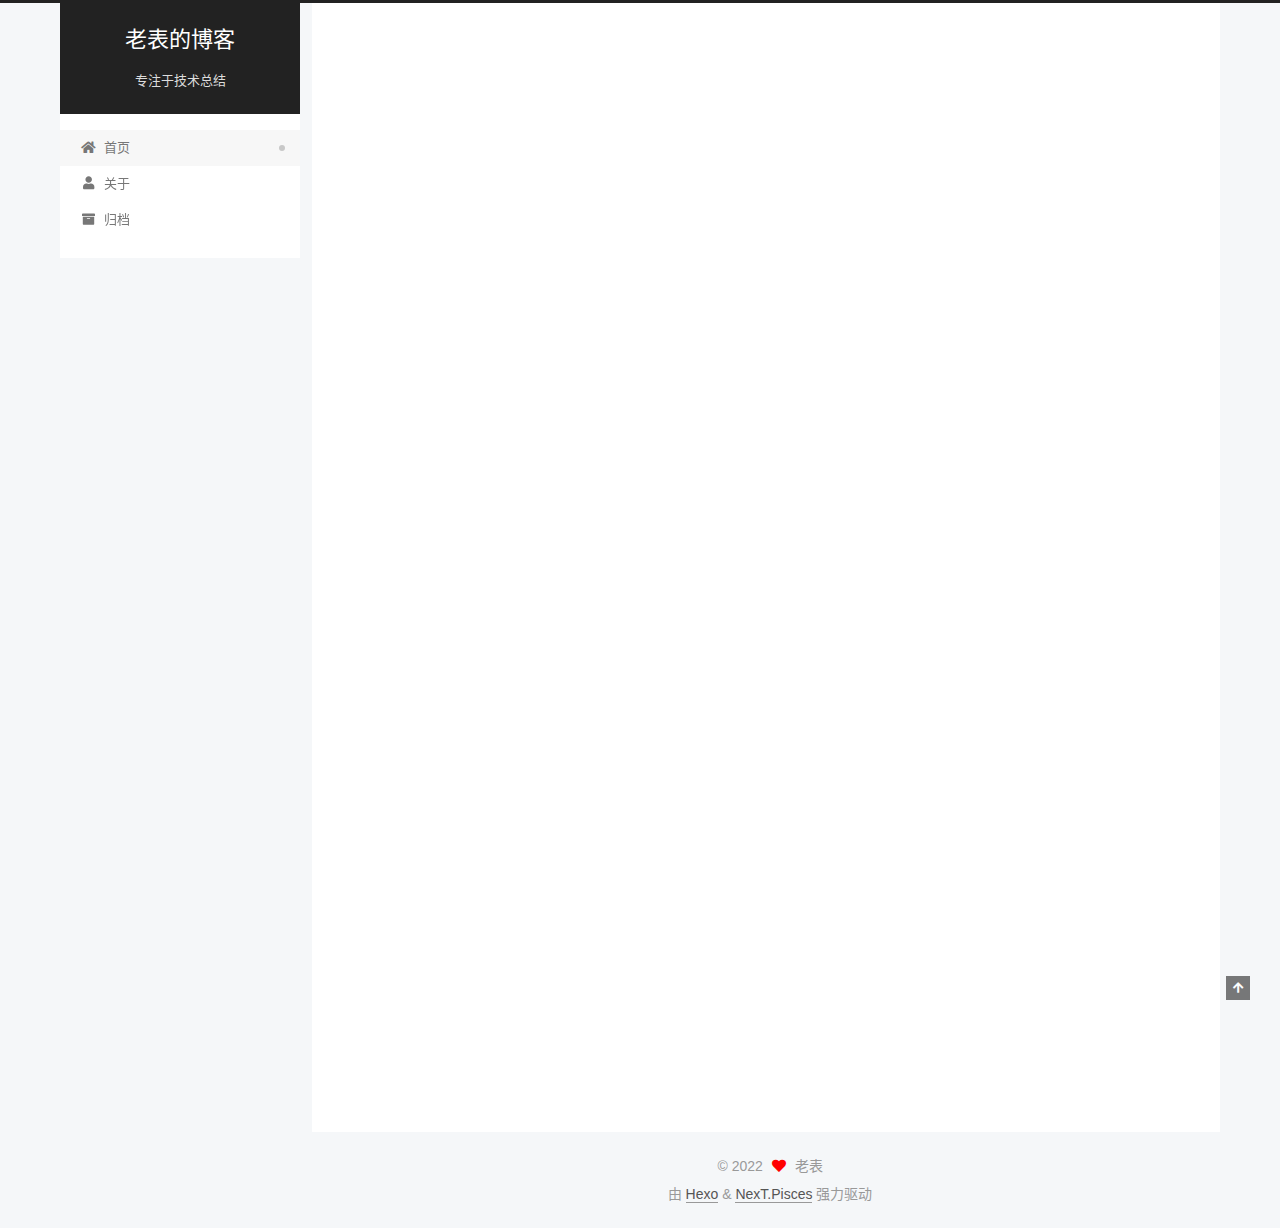
==== index.html @ 9ab83414 "Site updated: 2022-05-21 18:56:14" ====
<!DOCTYPE html>
<html lang="zh-CN">
<head>
  <meta charset="UTF-8">
<meta name="viewport" content="width=device-width, initial-scale=1, maximum-scale=2">
<meta name="theme-color" content="#222">
<meta name="generator" content="Hexo 5.4.2">
  <link rel="apple-touch-icon" sizes="180x180" href="/images/apple-touch-icon-next.png">
  <link rel="icon" type="image/png" sizes="32x32" href="/images/favicon-32x32-next.png">
  <link rel="icon" type="image/png" sizes="16x16" href="/images/favicon-16x16-next.png">
  <link rel="mask-icon" href="/images/logo.svg" color="#222">

<link rel="stylesheet" href="/css/main.css">


<link rel="stylesheet" href="/lib/font-awesome/css/all.min.css">

<script id="hexo-configurations">
    var NexT = window.NexT || {};
    var CONFIG = {"hostname":"example.com","root":"/","scheme":"Pisces","version":"7.8.0","exturl":false,"sidebar":{"position":"left","display":"post","padding":18,"offset":12,"onmobile":false},"copycode":{"enable":false,"show_result":false,"style":null},"back2top":{"enable":true,"sidebar":false,"scrollpercent":false},"bookmark":{"enable":false,"color":"#222","save":"auto"},"fancybox":false,"mediumzoom":false,"lazyload":false,"pangu":false,"comments":{"style":"tabs","active":null,"storage":true,"lazyload":false,"nav":null},"algolia":{"hits":{"per_page":10},"labels":{"input_placeholder":"Search for Posts","hits_empty":"We didn't find any results for the search: ${query}","hits_stats":"${hits} results found in ${time} ms"}},"localsearch":{"enable":false,"trigger":"auto","top_n_per_article":1,"unescape":false,"preload":false},"motion":{"enable":true,"async":false,"transition":{"post_block":"fadeIn","post_header":"slideDownIn","post_body":"slideDownIn","coll_header":"slideLeftIn","sidebar":"slideUpIn"}}};
  </script>

  <meta name="description" content="记录老表生活、Python和Go学习笔记，由Hexo+Github搭建">
<meta property="og:type" content="website">
<meta property="og:title" content="老表的博客">
<meta property="og:url" content="http://example.com/index.html">
<meta property="og:site_name" content="老表的博客">
<meta property="og:description" content="记录老表生活、Python和Go学习笔记，由Hexo+Github搭建">
<meta property="og:locale" content="zh_CN">
<meta property="article:author" content="老表">
<meta property="article:tag" content="生活,养猫,Python,Go,数据分析,Web开发">
<meta name="twitter:card" content="summary">

<link rel="canonical" href="http://example.com/">


<script id="page-configurations">
  // https://hexo.io/docs/variables.html
  CONFIG.page = {
    sidebar: "",
    isHome : true,
    isPost : false,
    lang   : 'zh-CN'
  };
</script>

  <title>老表的博客</title>
  






  <noscript>
  <style>
  .use-motion .brand,
  .use-motion .menu-item,
  .sidebar-inner,
  .use-motion .post-block,
  .use-motion .pagination,
  .use-motion .comments,
  .use-motion .post-header,
  .use-motion .post-body,
  .use-motion .collection-header { opacity: initial; }

  .use-motion .site-title,
  .use-motion .site-subtitle {
    opacity: initial;
    top: initial;
  }

  .use-motion .logo-line-before i { left: initial; }
  .use-motion .logo-line-after i { right: initial; }
  </style>
</noscript>

</head>

<body itemscope itemtype="http://schema.org/WebPage">
  <div class="container use-motion">
    <div class="headband"></div>

    <header class="header" itemscope itemtype="http://schema.org/WPHeader">
      <div class="header-inner"><div class="site-brand-container">
  <div class="site-nav-toggle">
    <div class="toggle" aria-label="切换导航栏">
      <span class="toggle-line toggle-line-first"></span>
      <span class="toggle-line toggle-line-middle"></span>
      <span class="toggle-line toggle-line-last"></span>
    </div>
  </div>

  <div class="site-meta">

    <a href="/" class="brand" rel="start">
      <span class="logo-line-before"><i></i></span>
      <h1 class="site-title">老表的博客</h1>
      <span class="logo-line-after"><i></i></span>
    </a>
      <p class="site-subtitle" itemprop="description">专注于技术总结</p>
  </div>

  <div class="site-nav-right">
    <div class="toggle popup-trigger">
    </div>
  </div>
</div>




<nav class="site-nav">
  <ul id="menu" class="main-menu menu">
        <li class="menu-item menu-item-home">

    <a href="/" rel="section"><i class="fa fa-home fa-fw"></i>首页</a>

  </li>
        <li class="menu-item menu-item-about">

    <a href="/about/" rel="section"><i class="fa fa-user fa-fw"></i>关于</a>

  </li>
        <li class="menu-item menu-item-archives">

    <a href="/archives/" rel="section"><i class="fa fa-archive fa-fw"></i>归档</a>

  </li>
  </ul>
</nav>




</div>
    </header>

    
  <div class="back-to-top">
    <i class="fa fa-arrow-up"></i>
    <span>0%</span>
  </div>


    <main class="main">
      <div class="main-inner">
        <div class="content-wrap">
          

          <div class="content index posts-expand">
            
      
  
  
  <article itemscope itemtype="http://schema.org/Article" class="post-block" lang="zh-CN">
    <link itemprop="mainEntityOfPage" href="http://example.com/2022/05/20/hello-world/">

    <span hidden itemprop="author" itemscope itemtype="http://schema.org/Person">
      <meta itemprop="image" content="/images/avatar.gif">
      <meta itemprop="name" content="老表">
      <meta itemprop="description" content="记录老表生活、Python和Go学习笔记，由Hexo+Github搭建">
    </span>

    <span hidden itemprop="publisher" itemscope itemtype="http://schema.org/Organization">
      <meta itemprop="name" content="老表的博客">
    </span>
      <header class="post-header">
        <h2 class="post-title" itemprop="name headline">
          
            <a href="/2022/05/20/hello-world/" class="post-title-link" itemprop="url">Hello World</a>
        </h2>

        <div class="post-meta">
            <span class="post-meta-item">
              <span class="post-meta-item-icon">
                <i class="far fa-calendar"></i>
              </span>
              <span class="post-meta-item-text">发表于</span>
              

              <time title="创建时间：2022-05-20 21:51:17 / 修改时间：21:23:35" itemprop="dateCreated datePublished" datetime="2022-05-20T21:51:17+08:00">2022-05-20</time>
            </span>

          

        </div>
      </header>

    
    
    
    <div class="post-body" itemprop="articleBody">

      
          <p>Welcome to <a target="_blank" rel="noopener" href="https://hexo.io/">Hexo</a>! This is your very first post. Check <a target="_blank" rel="noopener" href="https://hexo.io/docs/">documentation</a> for more info. If you get any problems when using Hexo, you can find the answer in <a target="_blank" rel="noopener" href="https://hexo.io/docs/troubleshooting.html">troubleshooting</a> or you can ask me on <a target="_blank" rel="noopener" href="https://github.com/hexojs/hexo/issues">GitHub</a>.</p>
<h2 id="Quick-Start"><a href="#Quick-Start" class="headerlink" title="Quick Start"></a>Quick Start</h2><h3 id="Create-a-new-post"><a href="#Create-a-new-post" class="headerlink" title="Create a new post"></a>Create a new post</h3><figure class="highlight bash"><table><tr><td class="gutter"><pre><span class="line">1</span><br></pre></td><td class="code"><pre><span class="line">$ hexo new <span class="string">&quot;My New Post&quot;</span></span><br></pre></td></tr></table></figure>

<p>More info: <a target="_blank" rel="noopener" href="https://hexo.io/docs/writing.html">Writing</a></p>
<h3 id="Run-server"><a href="#Run-server" class="headerlink" title="Run server"></a>Run server</h3><figure class="highlight bash"><table><tr><td class="gutter"><pre><span class="line">1</span><br></pre></td><td class="code"><pre><span class="line">$ hexo server</span><br></pre></td></tr></table></figure>

<p>More info: <a target="_blank" rel="noopener" href="https://hexo.io/docs/server.html">Server</a></p>
<h3 id="Generate-static-files"><a href="#Generate-static-files" class="headerlink" title="Generate static files"></a>Generate static files</h3><figure class="highlight bash"><table><tr><td class="gutter"><pre><span class="line">1</span><br></pre></td><td class="code"><pre><span class="line">$ hexo generate</span><br></pre></td></tr></table></figure>

<p>More info: <a target="_blank" rel="noopener" href="https://hexo.io/docs/generating.html">Generating</a></p>
<h3 id="Deploy-to-remote-sites"><a href="#Deploy-to-remote-sites" class="headerlink" title="Deploy to remote sites"></a>Deploy to remote sites</h3><figure class="highlight bash"><table><tr><td class="gutter"><pre><span class="line">1</span><br></pre></td><td class="code"><pre><span class="line">$ hexo deploy</span><br></pre></td></tr></table></figure>

<p>More info: <a target="_blank" rel="noopener" href="https://hexo.io/docs/one-command-deployment.html">Deployment</a></p>

      
    </div>

    
    
    
      <footer class="post-footer">
        <div class="post-eof"></div>
      </footer>
  </article>
  
  
  


  



          </div>
          

<script>
  window.addEventListener('tabs:register', () => {
    let { activeClass } = CONFIG.comments;
    if (CONFIG.comments.storage) {
      activeClass = localStorage.getItem('comments_active') || activeClass;
    }
    if (activeClass) {
      let activeTab = document.querySelector(`a[href="#comment-${activeClass}"]`);
      if (activeTab) {
        activeTab.click();
      }
    }
  });
  if (CONFIG.comments.storage) {
    window.addEventListener('tabs:click', event => {
      if (!event.target.matches('.tabs-comment .tab-content .tab-pane')) return;
      let commentClass = event.target.classList[1];
      localStorage.setItem('comments_active', commentClass);
    });
  }
</script>

        </div>
          
  
  <div class="toggle sidebar-toggle">
    <span class="toggle-line toggle-line-first"></span>
    <span class="toggle-line toggle-line-middle"></span>
    <span class="toggle-line toggle-line-last"></span>
  </div>

  <aside class="sidebar">
    <div class="sidebar-inner">

      <ul class="sidebar-nav motion-element">
        <li class="sidebar-nav-toc">
          文章目录
        </li>
        <li class="sidebar-nav-overview">
          站点概览
        </li>
      </ul>

      <!--noindex-->
      <div class="post-toc-wrap sidebar-panel">
      </div>
      <!--/noindex-->

      <div class="site-overview-wrap sidebar-panel">
        <div class="site-author motion-element" itemprop="author" itemscope itemtype="http://schema.org/Person">
  <p class="site-author-name" itemprop="name">老表</p>
  <div class="site-description" itemprop="description">记录老表生活、Python和Go学习笔记，由Hexo+Github搭建</div>
</div>
<div class="site-state-wrap motion-element">
  <nav class="site-state">
      <div class="site-state-item site-state-posts">
          <a href="/archives/">
        
          <span class="site-state-item-count">1</span>
          <span class="site-state-item-name">日志</span>
        </a>
      </div>
  </nav>
</div>



      </div>

    </div>
  </aside>
  <div id="sidebar-dimmer"></div>


      </div>
    </main>

    <footer class="footer">
      <div class="footer-inner">
        

        

<div class="copyright">
  
  &copy; 
  <span itemprop="copyrightYear">2022</span>
  <span class="with-love">
    <i class="fa fa-heart"></i>
  </span>
  <span class="author" itemprop="copyrightHolder">老表</span>
</div>
  <div class="powered-by">由 <a href="https://hexo.io/" class="theme-link" rel="noopener" target="_blank">Hexo</a> & <a href="https://pisces.theme-next.org/" class="theme-link" rel="noopener" target="_blank">NexT.Pisces</a> 强力驱动
  </div>

        








      </div>
    </footer>
  </div>

  
  <script src="/lib/anime.min.js"></script>
  <script src="/lib/velocity/velocity.min.js"></script>
  <script src="/lib/velocity/velocity.ui.min.js"></script>

<script src="/js/utils.js"></script>

<script src="/js/motion.js"></script>


<script src="/js/schemes/pisces.js"></script>


<script src="/js/next-boot.js"></script>




  















  

  

</body>
</html>
---- css/main.css ----
:root {
  --body-bg-color: #f5f7f9;
  --content-bg-color: #fff;
  --card-bg-color: #f5f5f5;
  --text-color: #555;
  --blockquote-color: #666;
  --link-color: #555;
  --link-hover-color: #222;
  --brand-color: #fff;
  --brand-hover-color: #fff;
  --table-row-odd-bg-color: #f9f9f9;
  --table-row-hover-bg-color: #f5f5f5;
  --menu-item-bg-color: #f5f5f5;
  --btn-default-bg: #fff;
  --btn-default-color: #555;
  --btn-default-border-color: #555;
  --btn-default-hover-bg: #222;
  --btn-default-hover-color: #fff;
  --btn-default-hover-border-color: #222;
}
html {
  line-height: 1.15; /* 1 */
  -webkit-text-size-adjust: 100%; /* 2 */
}
body {
  margin: 0;
}
main {
  display: block;
}
h1 {
  font-size: 2em;
  margin: 0.67em 0;
}
hr {
  box-sizing: content-box; /* 1 */
  height: 0; /* 1 */
  overflow: visible; /* 2 */
}
pre {
  font-family: monospace, monospace; /* 1 */
  font-size: 1em; /* 2 */
}
a {
  background: transparent;
}
abbr[title] {
  border-bottom: none; /* 1 */
  text-decoration: underline; /* 2 */
  text-decoration: underline dotted; /* 2 */
}
b,
strong {
  font-weight: bolder;
}
code,
kbd,
samp {
  font-family: monospace, monospace; /* 1 */
  font-size: 1em; /* 2 */
}
small {
  font-size: 80%;
}
sub,
sup {
  font-size: 75%;
  line-height: 0;
  position: relative;
  vertical-align: baseline;
}
sub {
  bottom: -0.25em;
}
sup {
  top: -0.5em;
}
img {
  border-style: none;
}
button,
input,
optgroup,
select,
textarea {
  font-family: inherit; /* 1 */
  font-size: 100%; /* 1 */
  line-height: 1.15; /* 1 */
  margin: 0; /* 2 */
}
button,
input {
/* 1 */
  overflow: visible;
}
button,
select {
/* 1 */
  text-transform: none;
}
button,
[type='button'],
[type='reset'],
[type='submit'] {
  -webkit-appearance: button;
}
button::-moz-focus-inner,
[type='button']::-moz-focus-inner,
[type='reset']::-moz-focus-inner,
[type='submit']::-moz-focus-inner {
  border-style: none;
  padding: 0;
}
button:-moz-focusring,
[type='button']:-moz-focusring,
[type='reset']:-moz-focusring,
[type='submit']:-moz-focusring {
  outline: 1px dotted ButtonText;
}
fieldset {
  padding: 0.35em 0.75em 0.625em;
}
legend {
  box-sizing: border-box; /* 1 */
  color: inherit; /* 2 */
  display: table; /* 1 */
  max-width: 100%; /* 1 */
  padding: 0; /* 3 */
  white-space: normal; /* 1 */
}
progress {
  vertical-align: baseline;
}
textarea {
  overflow: auto;
}
[type='checkbox'],
[type='radio'] {
  box-sizing: border-box; /* 1 */
  padding: 0; /* 2 */
}
[type='number']::-webkit-inner-spin-button,
[type='number']::-webkit-outer-spin-button {
  height: auto;
}
[type='search'] {
  outline-offset: -2px; /* 2 */
  -webkit-appearance: textfield; /* 1 */
}
[type='search']::-webkit-search-decoration {
  -webkit-appearance: none;
}
::-webkit-file-upload-button {
  font: inherit; /* 2 */
  -webkit-appearance: button; /* 1 */
}
details {
  display: block;
}
summary {
  display: list-item;
}
template {
  display: none;
}
[hidden] {
  display: none;
}
::selection {
  background: #262a30;
  color: #eee;
}
html,
body {
  height: 100%;
}
body {
  background: var(--body-bg-color);
  color: var(--text-color);
  font-family: 'Lato', "PingFang SC", "Microsoft YaHei", sans-serif;
  font-size: 1em;
  line-height: 2;
}
@media (max-width: 991px) {
  body {
    padding-left: 0 !important;
    padding-right: 0 !important;
  }
}
h1,
h2,
h3,
h4,
h5,
h6 {
  font-family: 'Lato', "PingFang SC", "Microsoft YaHei", sans-serif;
  font-weight: bold;
  line-height: 1.5;
  margin: 20px 0 15px;
}
h1 {
  font-size: 1.5em;
}
h2 {
  font-size: 1.375em;
}
h3 {
  font-size: 1.25em;
}
h4 {
  font-size: 1.125em;
}
h5 {
  font-size: 1em;
}
h6 {
  font-size: 0.875em;
}
p {
  margin: 0 0 20px 0;
}
a,
span.exturl {
  border-bottom: 1px solid #999;
  color: var(--link-color);
  outline: 0;
  text-decoration: none;
  overflow-wrap: break-word;
  word-wrap: break-word;
  cursor: pointer;
}
a:hover,
span.exturl:hover {
  border-bottom-color: var(--link-hover-color);
  color: var(--link-hover-color);
}
iframe,
img,
video {
  display: block;
  margin-left: auto;
  margin-right: auto;
  max-width: 100%;
}
hr {
  background-image: repeating-linear-gradient(-45deg, #ddd, #ddd 4px, transparent 4px, transparent 8px);
  border: 0;
  height: 3px;
  margin: 40px 0;
}
blockquote {
  border-left: 4px solid #ddd;
  color: var(--blockquote-color);
  margin: 0;
  padding: 0 15px;
}
blockquote cite::before {
  content: '-';
  padding: 0 5px;
}
dt {
  font-weight: bold;
}
dd {
  margin: 0;
  padding: 0;
}
kbd {
  background-color: #f5f5f5;
  background-image: linear-gradient(#eee, #fff, #eee);
  border: 1px solid #ccc;
  border-radius: 0.2em;
  box-shadow: 0.1em 0.1em 0.2em rgba(0,0,0,0.1);
  color: #555;
  font-family: inherit;
  padding: 0.1em 0.3em;
  white-space: nowrap;
}
.table-container {
  overflow: auto;
}
table {
  border-collapse: collapse;
  border-spacing: 0;
  font-size: 0.875em;
  margin: 0 0 20px 0;
  width: 100%;
}
tbody tr:nth-of-type(odd) {
  background: var(--table-row-odd-bg-color);
}
tbody tr:hover {
  background: var(--table-row-hover-bg-color);
}
caption,
th,
td {
  font-weight: normal;
  padding: 8px;
  vertical-align: middle;
}
th,
td {
  border: 1px solid #ddd;
  border-bottom: 3px solid #ddd;
}
th {
  font-weight: 700;
  padding-bottom: 10px;
}
td {
  border-bottom-width: 1px;
}
.btn {
  background: var(--btn-default-bg);
  border: 2px solid var(--btn-default-border-color);
  border-radius: 2px;
  color: var(--btn-default-color);
  display: inline-block;
  font-size: 0.875em;
  line-height: 2;
  padding: 0 20px;
  text-decoration: none;
  transition-property: background-color;
  transition-delay: 0s;
  transition-duration: 0.2s;
  transition-timing-function: ease-in-out;
}
.btn:hover {
  background: var(--btn-default-hover-bg);
  border-color: var(--btn-default-hover-border-color);
  color: var(--btn-default-hover-color);
}
.btn + .btn {
  margin: 0 0 8px 8px;
}
.btn .fa-fw {
  text-align: left;
  width: 1.285714285714286em;
}
.toggle {
  line-height: 0;
}
.toggle .toggle-line {
  background: #fff;
  display: inline-block;
  height: 2px;
  left: 0;
  position: relative;
  top: 0;
  transition: all 0.4s;
  vertical-align: top;
  width: 100%;
}
.toggle .toggle-line:not(:first-child) {
  margin-top: 3px;
}
.toggle.toggle-arrow .toggle-line-first {
  left: 50%;
  top: 2px;
  transform: rotate(45deg);
  width: 50%;
}
.toggle.toggle-arrow .toggle-line-middle {
  left: 2px;
  width: 90%;
}
.toggle.toggle-arrow .toggle-line-last {
  left: 50%;
  top: -2px;
  transform: rotate(-45deg);
  width: 50%;
}
.toggle.toggle-close .toggle-line-first {
  transform: rotate(-45deg);
  top: 5px;
}
.toggle.toggle-close .toggle-line-middle {
  opacity: 0;
}
.toggle.toggle-close .toggle-line-last {
  transform: rotate(45deg);
  top: -5px;
}
.highlight,
pre {
  background: #f7f7f7;
  color: #4d4d4c;
  line-height: 1.6;
  margin: 0 auto 20px;
}
pre,
code {
  font-family: consolas, Menlo, monospace, "PingFang SC", "Microsoft YaHei";
}
code {
  background: #eee;
  border-radius: 3px;
  color: #555;
  padding: 2px 4px;
  overflow-wrap: break-word;
  word-wrap: break-word;
}
.highlight *::selection {
  background: #d6d6d6;
}
.highlight pre {
  border: 0;
  margin: 0;
  padding: 10px 0;
}
.highlight table {
  border: 0;
  margin: 0;
  width: auto;
}
.highlight td {
  border: 0;
  padding: 0;
}
.highlight figcaption {
  background: #eff2f3;
  color: #4d4d4c;
  display: flex;
  font-size: 0.875em;
  justify-content: space-between;
  line-height: 1.2;
  padding: 0.5em;
}
.highlight figcaption a {
  color: #4d4d4c;
}
.highlight figcaption a:hover {
  border-bottom-color: #4d4d4c;
}
.highlight .gutter {
  -moz-user-select: none;
  -ms-user-select: none;
  -webkit-user-select: none;
  user-select: none;
}
.highlight .gutter pre {
  background: #eff2f3;
  color: #869194;
  padding-left: 10px;
  padding-right: 10px;
  text-align: right;
}
.highlight .code pre {
  background: #f7f7f7;
  padding-left: 10px;
  width: 100%;
}
.gist table {
  width: auto;
}
.gist table td {
  border: 0;
}
pre {
  overflow: auto;
  padding: 10px;
}
pre code {
  background: none;
  color: #4d4d4c;
  font-size: 0.875em;
  padding: 0;
  text-shadow: none;
}
pre .deletion {
  background: #fdd;
}
pre .addition {
  background: #dfd;
}
pre .meta {
  color: #eab700;
  -moz-user-select: none;
  -ms-user-select: none;
  -webkit-user-select: none;
  user-select: none;
}
pre .comment {
  color: #8e908c;
}
pre .variable,
pre .attribute,
pre .tag,
pre .name,
pre .regexp,
pre .ruby .constant,
pre .xml .tag .title,
pre .xml .pi,
pre .xml .doctype,
pre .html .doctype,
pre .css .id,
pre .css .class,
pre .css .pseudo {
  color: #c82829;
}
pre .number,
pre .preprocessor,
pre .built_in,
pre .builtin-name,
pre .literal,
pre .params,
pre .constant,
pre .command {
  color: #f5871f;
}
pre .ruby .class .title,
pre .css .rules .attribute,
pre .string,
pre .symbol,
pre .value,
pre .inheritance,
pre .header,
pre .ruby .symbol,
pre .xml .cdata,
pre .special,
pre .formula {
  color: #718c00;
}
pre .title,
pre .css .hexcolor {
  color: #3e999f;
}
pre .function,
pre .python .decorator,
pre .python .title,
pre .ruby .function .title,
pre .ruby .title .keyword,
pre .perl .sub,
pre .javascript .title,
pre .coffeescript .title {
  color: #4271ae;
}
pre .keyword,
pre .javascript .function {
  color: #8959a8;
}
.blockquote-center {
  border-left: none;
  margin: 40px 0;
  padding: 0;
  position: relative;
  text-align: center;
}
.blockquote-center .fa {
  display: block;
  opacity: 0.6;
  position: absolute;
  width: 100%;
}
.blockquote-center .fa-quote-left {
  border-top: 1px solid #ccc;
  text-align: left;
  top: -20px;
}
.blockquote-center .fa-quote-right {
  border-bottom: 1px solid #ccc;
  text-align: right;
  bottom: -20px;
}
.blockquote-center p,
.blockquote-center div {
  text-align: center;
}
.post-body .group-picture img {
  margin: 0 auto;
  padding: 0 3px;
}
.group-picture-row {
  margin-bottom: 6px;
  overflow: hidden;
}
.group-picture-column {
  float: left;
  margin-bottom: 10px;
}
.post-body .label {
  color: #555;
  display: inline;
  padding: 0 2px;
}
.post-body .label.default {
  background: #f0f0f0;
}
.post-body .label.primary {
  background: #efe6f7;
}
.post-body .label.info {
  background: #e5f2f8;
}
.post-body .label.success {
  background: #e7f4e9;
}
.post-body .label.warning {
  background: #fcf6e1;
}
.post-body .label.danger {
  background: #fae8eb;
}
.post-body .tabs {
  margin-bottom: 20px;
}
.post-body .tabs,
.tabs-comment {
  display: block;
  padding-top: 10px;
  position: relative;
}
.post-body .tabs ul.nav-tabs,
.tabs-comment ul.nav-tabs {
  display: flex;
  flex-wrap: wrap;
  margin: 0;
  margin-bottom: -1px;
  padding: 0;
}
@media (max-width: 413px) {
  .post-body .tabs ul.nav-tabs,
  .tabs-comment ul.nav-tabs {
    display: block;
    margin-bottom: 5px;
  }
}
.post-body .tabs ul.nav-tabs li.tab,
.tabs-comment ul.nav-tabs li.tab {
  border-bottom: 1px solid #ddd;
  border-left: 1px solid transparent;
  border-right: 1px solid transparent;
  border-top: 3px solid transparent;
  flex-grow: 1;
  list-style-type: none;
  border-radius: 0 0 0 0;
}
@media (max-width: 413px) {
  .post-body .tabs ul.nav-tabs li.tab,
  .tabs-comment ul.nav-tabs li.tab {
    border-bottom: 1px solid transparent;
    border-left: 3px solid transparent;
    border-right: 1px solid transparent;
    border-top: 1px solid transparent;
  }
}
@media (max-width: 413px) {
  .post-body .tabs ul.nav-tabs li.tab,
  .tabs-comment ul.nav-tabs li.tab {
    border-radius: 0;
  }
}
.post-body .tabs ul.nav-tabs li.tab a,
.tabs-comment ul.nav-tabs li.tab a {
  border-bottom: initial;
  display: block;
  line-height: 1.8;
  outline: 0;
  padding: 0.25em 0.75em;
  text-align: center;
  transition-delay: 0s;
  transition-duration: 0.2s;
  transition-timing-function: ease-out;
}
.post-body .tabs ul.nav-tabs li.tab a i,
.tabs-comment ul.nav-tabs li.tab a i {
  width: 1.285714285714286em;
}
.post-body .tabs ul.nav-tabs li.tab.active,
.tabs-comment ul.nav-tabs li.tab.active {
  border-bottom: 1px solid transparent;
  border-left: 1px solid #ddd;
  border-right: 1px solid #ddd;
  border-top: 3px solid #fc6423;
}
@media (max-width: 413px) {
  .post-body .tabs ul.nav-tabs li.tab.active,
  .tabs-comment ul.nav-tabs li.tab.active {
    border-bottom: 1px solid #ddd;
    border-left: 3px solid #fc6423;
    border-right: 1px solid #ddd;
    border-top: 1px solid #ddd;
  }
}
.post-body .tabs ul.nav-tabs li.tab.active a,
.tabs-comment ul.nav-tabs li.tab.active a {
  color: var(--link-color);
  cursor: default;
}
.post-body .tabs .tab-content .tab-pane,
.tabs-comment .tab-content .tab-pane {
  border: 1px solid #ddd;
  border-top: 0;
  padding: 20px 20px 0 20px;
  border-radius: 0;
}
.post-body .tabs .tab-content .tab-pane:not(.active),
.tabs-comment .tab-content .tab-pane:not(.active) {
  display: none;
}
.post-body .tabs .tab-content .tab-pane.active,
.tabs-comment .tab-content .tab-pane.active {
  display: block;
}
.post-body .tabs .tab-content .tab-pane.active:nth-of-type(1),
.tabs-comment .tab-content .tab-pane.active:nth-of-type(1) {
  border-radius: 0 0 0 0;
}
@media (max-width: 413px) {
  .post-body .tabs .tab-content .tab-pane.active:nth-of-type(1),
  .tabs-comment .tab-content .tab-pane.active:nth-of-type(1) {
    border-radius: 0;
  }
}
.post-body .note {
  border-radius: 3px;
  margin-bottom: 20px;
  padding: 1em;
  position: relative;
  border: 1px solid #eee;
  border-left-width: 5px;
}
.post-body .note h2,
.post-body .note h3,
.post-body .note h4,
.post-body .note h5,
.post-body .note h6 {
  margin-top: 0;
  border-bottom: initial;
  margin-bottom: 0;
  padding-top: 0;
}
.post-body .note p:first-child,
.post-body .note ul:first-child,
.post-body .note ol:first-child,
.post-body .note table:first-child,
.post-body .note pre:first-child,
.post-body .note blockquote:first-child,
.post-body .note img:first-child {
  margin-top: 0;
}
.post-body .note p:last-child,
.post-body .note ul:last-child,
.post-body .note ol:last-child,
.post-body .note table:last-child,
.post-body .note pre:last-child,
.post-body .note blockquote:last-child,
.post-body .note img:last-child {
  margin-bottom: 0;
}
.post-body .note.default {
  border-left-color: #777;
}
.post-body .note.default h2,
.post-body .note.default h3,
.post-body .note.default h4,
.post-body .note.default h5,
.post-body .note.default h6 {
  color: #777;
}
.post-body .note.primary {
  border-left-color: #6f42c1;
}
.post-body .note.primary h2,
.post-body .note.primary h3,
.post-body .note.primary h4,
.post-body .note.primary h5,
.post-body .note.primary h6 {
  color: #6f42c1;
}
.post-body .note.info {
  border-left-color: #428bca;
}
.post-body .note.info h2,
.post-body .note.info h3,
.post-body .note.info h4,
.post-body .note.info h5,
.post-body .note.info h6 {
  color: #428bca;
}
.post-body .note.success {
  border-left-color: #5cb85c;
}
.post-body .note.success h2,
.post-body .note.success h3,
.post-body .note.success h4,
.post-body .note.success h5,
.post-body .note.success h6 {
  color: #5cb85c;
}
.post-body .note.warning {
  border-left-color: #f0ad4e;
}
.post-body .note.warning h2,
.post-body .note.warning h3,
.post-body .note.warning h4,
.post-body .note.warning h5,
.post-body .note.warning h6 {
  color: #f0ad4e;
}
.post-body .note.danger {
  border-left-color: #d9534f;
}
.post-body .note.danger h2,
.post-body .note.danger h3,
.post-body .note.danger h4,
.post-body .note.danger h5,
.post-body .note.danger h6 {
  color: #d9534f;
}
.pagination .prev,
.pagination .next,
.pagination .page-number,
.pagination .space {
  display: inline-block;
  margin: 0 10px;
  padding: 0 11px;
  position: relative;
  top: -1px;
}
@media (max-width: 767px) {
  .pagination .prev,
  .pagination .next,
  .pagination .page-number,
  .pagination .space {
    margin: 0 5px;
  }
}
.pagination {
  border-top: 1px solid #eee;
  margin: 120px 0 0;
  text-align: center;
}
.pagination .prev,
.pagination .next,
.pagination .page-number {
  border-bottom: 0;
  border-top: 1px solid #eee;
  transition-property: border-color;
  transition-delay: 0s;
  transition-duration: 0.2s;
  transition-timing-function: ease-in-out;
}
.pagination .prev:hover,
.pagination .next:hover,
.pagination .page-number:hover {
  border-top-color: #222;
}
.pagination .space {
  margin: 0;
  padding: 0;
}
.pagination .prev {
  margin-left: 0;
}
.pagination .next {
  margin-right: 0;
}
.pagination .page-number.current {
  background: #ccc;
  border-top-color: #ccc;
  color: #fff;
}
@media (max-width: 767px) {
  .pagination {
    border-top: none;
  }
  .pagination .prev,
  .pagination .next,
  .pagination .page-number {
    border-bottom: 1px solid #eee;
    border-top: 0;
    margin-bottom: 10px;
    padding: 0 10px;
  }
  .pagination .prev:hover,
  .pagination .next:hover,
  .pagination .page-number:hover {
    border-bottom-color: #222;
  }
}
.comments {
  margin-top: 60px;
  overflow: hidden;
}
.comment-button-group {
  display: flex;
  flex-wrap: wrap-reverse;
  justify-content: center;
  margin: 1em 0;
}
.comment-button-group .comment-button {
  margin: 0.1em 0.2em;
}
.comment-button-group .comment-button.active {
  background: var(--btn-default-hover-bg);
  border-color: var(--btn-default-hover-border-color);
  color: var(--btn-default-hover-color);
}
.comment-position {
  display: none;
}
.comment-position.active {
  display: block;
}
.tabs-comment {
  background: var(--content-bg-color);
  margin-top: 4em;
  padding-top: 0;
}
.tabs-comment .comments {
  border: 0;
  box-shadow: none;
  margin-top: 0;
  padding-top: 0;
}
.container {
  min-height: 100%;
  position: relative;
}
.main-inner {
  margin: 0 auto;
  width: calc(100% - 20px);
}
@media (min-width: 1200px) {
  .main-inner {
    width: 1160px;
  }
}
@media (min-width: 1600px) {
  .main-inner {
    width: 73%;
  }
}
@media (max-width: 767px) {
  .content-wrap {
    padding: 0 20px;
  }
}
.header {
  background: transparent;
}
.header-inner {
  margin: 0 auto;
  width: calc(100% - 20px);
}
@media (min-width: 1200px) {
  .header-inner {
    width: 1160px;
  }
}
@media (min-width: 1600px) {
  .header-inner {
    width: 73%;
  }
}
.site-brand-container {
  display: flex;
  flex-shrink: 0;
  padding: 0 10px;
}
.headband {
  background: #222;
  height: 3px;
}
.site-meta {
  flex-grow: 1;
  text-align: center;
}
@media (max-width: 767px) {
  .site-meta {
    text-align: center;
  }
}
.brand {
  border-bottom: none;
  color: var(--brand-color);
  display: inline-block;
  line-height: 1.375em;
  padding: 0 40px;
  position: relative;
}
.brand:hover {
  color: var(--brand-hover-color);
}
.site-title {
  font-family: 'Lato', "PingFang SC", "Microsoft YaHei", sans-serif;
  font-size: 1.375em;
  font-weight: normal;
  margin: 0;
}
.site-subtitle {
  color: #ddd;
  font-size: 0.8125em;
  margin: 10px 0;
}
.use-motion .brand {
  opacity: 0;
}
.use-motion .site-title,
.use-motion .site-subtitle,
.use-motion .custom-logo-image {
  opacity: 0;
  position: relative;
  top: -10px;
}
.site-nav-toggle,
.site-nav-right {
  display: none;
}
@media (max-width: 767px) {
  .site-nav-toggle,
  .site-nav-right {
    display: flex;
    flex-direction: column;
    justify-content: center;
  }
}
.site-nav-toggle .toggle,
.site-nav-right .toggle {
  color: var(--text-color);
  padding: 10px;
  width: 22px;
}
.site-nav-toggle .toggle .toggle-line,
.site-nav-right .toggle .toggle-line {
  background: var(--text-color);
  border-radius: 1px;
}
.site-nav {
  display: block;
}
@media (max-width: 767px) {
  .site-nav {
    clear: both;
    display: none;
  }
}
.site-nav.site-nav-on {
  display: block;
}
.menu {
  margin-top: 20px;
  padding-left: 0;
  text-align: center;
}
.menu-item {
  display: inline-block;
  list-style: none;
  margin: 0 10px;
}
@media (max-width: 767px) {
  .menu-item {
    display: block;
    margin-top: 10px;
  }
  .menu-item.menu-item-search {
    display: none;
  }
}
.menu-item a,
.menu-item span.exturl {
  border-bottom: 0;
  display: block;
  font-size: 0.8125em;
  transition-property: border-color;
  transition-delay: 0s;
  transition-duration: 0.2s;
  transition-timing-function: ease-in-out;
}
@media (hover: none) {
  .menu-item a:hover,
  .menu-item span.exturl:hover {
    border-bottom-color: transparent !important;
  }
}
.menu-item .fa,
.menu-item .fab,
.menu-item .far,
.menu-item .fas {
  margin-right: 8px;
}
.menu-item .badge {
  display: inline-block;
  font-weight: bold;
  line-height: 1;
  margin-left: 0.35em;
  margin-top: 0.35em;
  text-align: center;
  white-space: nowrap;
}
@media (max-width: 767px) {
  .menu-item .badge {
    float: right;
    margin-left: 0;
  }
}
.menu-item-active a,
.menu .menu-item a:hover,
.menu .menu-item span.exturl:hover {
  background: var(--menu-item-bg-color);
}
.use-motion .menu-item {
  opacity: 0;
}
.sidebar {
  background: #222;
  bottom: 0;
  box-shadow: inset 0 2px 6px #000;
  position: fixed;
  top: 0;
}
@media (max-width: 991px) {
  .sidebar {
    display: none;
  }
}
.sidebar-inner {
  color: #999;
  padding: 18px 10px;
  text-align: center;
}
.cc-license {
  margin-top: 10px;
  text-align: center;
}
.cc-license .cc-opacity {
  border-bottom: none;
  opacity: 0.7;
}
.cc-license .cc-opacity:hover {
  opacity: 0.9;
}
.cc-license img {
  display: inline-block;
}
.site-author-image {
  border: 1px solid #eee;
  display: block;
  margin: 0 auto;
  max-width: 120px;
  padding: 2px;
}
.site-author-name {
  color: var(--text-color);
  font-weight: 600;
  margin: 0;
  text-align: center;
}
.site-description {
  color: #999;
  font-size: 0.8125em;
  margin-top: 0;
  text-align: center;
}
.links-of-author {
  margin-top: 15px;
}
.links-of-author a,
.links-of-author span.exturl {
  border-bottom-color: #555;
  display: inline-block;
  font-size: 0.8125em;
  margin-bottom: 10px;
  margin-right: 10px;
  vertical-align: middle;
}
.links-of-author a::before,
.links-of-author span.exturl::before {
  background: #4e5dfe;
  border-radius: 50%;
  content: ' ';
  display: inline-block;
  height: 4px;
  margin-right: 3px;
  vertical-align: middle;
  width: 4px;
}
.sidebar-button {
  margin-top: 15px;
}
.sidebar-button a {
  border: 1px solid #fc6423;
  border-radius: 4px;
  color: #fc6423;
  display: inline-block;
  padding: 0 15px;
}
.sidebar-button a .fa,
.sidebar-button a .fab,
.sidebar-button a .far,
.sidebar-button a .fas {
  margin-right: 5px;
}
.sidebar-button a:hover {
  background: #fc6423;
  border: 1px solid #fc6423;
  color: #fff;
}
.sidebar-button a:hover .fa,
.sidebar-button a:hover .fab,
.sidebar-button a:hover .far,
.sidebar-button a:hover .fas {
  color: #fff;
}
.links-of-blogroll {
  font-size: 0.8125em;
  margin-top: 10px;
}
.links-of-blogroll-title {
  font-size: 0.875em;
  font-weight: 600;
  margin-top: 0;
}
.links-of-blogroll-list {
  list-style: none;
  margin: 0;
  padding: 0;
}
#sidebar-dimmer {
  display: none;
}
@media (max-width: 767px) {
  #sidebar-dimmer {
    background: #000;
    display: block;
    height: 100%;
    left: 100%;
    opacity: 0;
    position: fixed;
    top: 0;
    width: 100%;
    z-index: 1100;
  }
  .sidebar-active + #sidebar-dimmer {
    opacity: 0.7;
    transform: translateX(-100%);
    transition: opacity 0.5s;
  }
}
.sidebar-nav {
  margin: 0;
  padding-bottom: 20px;
  padding-left: 0;
}
.sidebar-nav li {
  border-bottom: 1px solid transparent;
  color: var(--text-color);
  cursor: pointer;
  display: inline-block;
  font-size: 0.875em;
}
.sidebar-nav li.sidebar-nav-overview {
  margin-left: 10px;
}
.sidebar-nav li:hover {
  color: #fc6423;
}
.sidebar-nav .sidebar-nav-active {
  border-bottom-color: #fc6423;
  color: #fc6423;
}
.sidebar-nav .sidebar-nav-active:hover {
  color: #fc6423;
}
.sidebar-panel {
  display: none;
  overflow-x: hidden;
  overflow-y: auto;
}
.sidebar-panel-active {
  display: block;
}
.sidebar-toggle {
  background: #222;
  bottom: 45px;
  cursor: pointer;
  height: 14px;
  left: 30px;
  padding: 5px;
  position: fixed;
  width: 14px;
  z-index: 1300;
}
@media (max-width: 991px) {
  .sidebar-toggle {
    left: 20px;
    opacity: 0.8;
    display: none;
  }
}
.sidebar-toggle:hover .toggle-line {
  background: #fc6423;
}
.post-toc {
  font-size: 0.875em;
}
.post-toc ol {
  list-style: none;
  margin: 0;
  padding: 0 2px 5px 10px;
  text-align: left;
}
.post-toc ol > ol {
  padding-left: 0;
}
.post-toc ol a {
  transition-property: all;
  transition-delay: 0s;
  transition-duration: 0.2s;
  transition-timing-function: ease-in-out;
}
.post-toc .nav-item {
  line-height: 1.8;
  overflow: hidden;
  text-overflow: ellipsis;
  white-space: nowrap;
}
.post-toc .nav .nav-child {
  display: none;
}
.post-toc .nav .active > .nav-child {
  display: block;
}
.post-toc .nav .active-current > .nav-child {
  display: block;
}
.post-toc .nav .active-current > .nav-child > .nav-item {
  display: block;
}
.post-toc .nav .active > a {
  border-bottom-color: #fc6423;
  color: #fc6423;
}
.post-toc .nav .active-current > a {
  color: #fc6423;
}
.post-toc .nav .active-current > a:hover {
  color: #fc6423;
}
.site-state {
  display: flex;
  justify-content: center;
  line-height: 1.4;
  margin-top: 10px;
  overflow: hidden;
  text-align: center;
  white-space: nowrap;
}
.site-state-item {
  padding: 0 15px;
}
.site-state-item:not(:first-child) {
  border-left: 1px solid #eee;
}
.site-state-item a {
  border-bottom: none;
}
.site-state-item-count {
  display: block;
  font-size: 1em;
  font-weight: 600;
  text-align: center;
}
.site-state-item-name {
  color: #999;
  font-size: 0.8125em;
}
.footer {
  color: #999;
  font-size: 0.875em;
  padding: 20px 0;
}
.footer.footer-fixed {
  bottom: 0;
  left: 0;
  position: absolute;
  right: 0;
}
.footer-inner {
  box-sizing: border-box;
  margin: 0 auto;
  text-align: center;
  width: calc(100% - 20px);
}
@media (min-width: 1200px) {
  .footer-inner {
    width: 1160px;
  }
}
@media (min-width: 1600px) {
  .footer-inner {
    width: 73%;
  }
}
.languages {
  display: inline-block;
  font-size: 1.125em;
  position: relative;
}
.languages .lang-select-label span {
  margin: 0 0.5em;
}
.languages .lang-select {
  height: 100%;
  left: 0;
  opacity: 0;
  position: absolute;
  top: 0;
  width: 100%;
}
.with-love {
  color: #ff0000;
  display: inline-block;
  margin: 0 5px;
}
.powered-by,
.theme-info {
  display: inline-block;
}
@-moz-keyframes iconAnimate {
  0%, 100% {
    transform: scale(1);
  }
  10%, 30% {
    transform: scale(0.9);
  }
  20%, 40%, 60%, 80% {
    transform: scale(1.1);
  }
  50%, 70% {
    transform: scale(1.1);
  }
}
@-webkit-keyframes iconAnimate {
  0%, 100% {
    transform: scale(1);
  }
  10%, 30% {
    transform: scale(0.9);
  }
  20%, 40%, 60%, 80% {
    transform: scale(1.1);
  }
  50%, 70% {
    transform: scale(1.1);
  }
}
@-o-keyframes iconAnimate {
  0%, 100% {
    transform: scale(1);
  }
  10%, 30% {
    transform: scale(0.9);
  }
  20%, 40%, 60%, 80% {
    transform: scale(1.1);
  }
  50%, 70% {
    transform: scale(1.1);
  }
}
@keyframes iconAnimate {
  0%, 100% {
    transform: scale(1);
  }
  10%, 30% {
    transform: scale(0.9);
  }
  20%, 40%, 60%, 80% {
    transform: scale(1.1);
  }
  50%, 70% {
    transform: scale(1.1);
  }
}
.back-to-top {
  font-size: 12px;
  text-align: center;
  transition-delay: 0s;
  transition-duration: 0.2s;
  transition-timing-function: ease-in-out;
}
.back-to-top {
  background: #222;
  bottom: -100px;
  box-sizing: border-box;
  color: #fff;
  cursor: pointer;
  left: 30px;
  opacity: 0.6;
  padding: 0 6px;
  position: fixed;
  transition-property: bottom;
  z-index: 1300;
  width: 24px;
}
.back-to-top span {
  display: none;
}
.back-to-top:hover {
  color: #fc6423;
}
.back-to-top.back-to-top-on {
  bottom: 30px;
}
@media (max-width: 991px) {
  .back-to-top {
    left: 20px;
    opacity: 0.8;
  }
}
.post-body {
  font-family: 'Lato', "PingFang SC", "Microsoft YaHei", sans-serif;
  overflow-wrap: break-word;
  word-wrap: break-word;
}
@media (min-width: 1200px) {
  .post-body {
    font-size: 1.125em;
  }
}
.post-body .exturl .fa {
  font-size: 0.875em;
  margin-left: 4px;
}
.post-body .image-caption,
.post-body .figure .caption {
  color: #999;
  font-size: 0.875em;
  font-weight: bold;
  line-height: 1;
  margin: -20px auto 15px;
  text-align: center;
}
.post-sticky-flag {
  display: inline-block;
  transform: rotate(30deg);
}
.post-button {
  margin-top: 40px;
  text-align: center;
}
.use-motion .post-block,
.use-motion .pagination,
.use-motion .comments {
  opacity: 0;
}
.use-motion .post-header {
  opacity: 0;
}
.use-motion .post-body {
  opacity: 0;
}
.use-motion .collection-header {
  opacity: 0;
}
.posts-collapse {
  margin-left: 35px;
  position: relative;
}
@media (max-width: 767px) {
  .posts-collapse {
    margin-left: 0px;
    margin-right: 0px;
  }
}
.posts-collapse .collection-title {
  font-size: 1.125em;
  position: relative;
}
.posts-collapse .collection-title::before {
  background: #999;
  border: 1px solid #fff;
  border-radius: 50%;
  content: ' ';
  height: 10px;
  left: 0;
  margin-left: -6px;
  margin-top: -4px;
  position: absolute;
  top: 50%;
  width: 10px;
}
.posts-collapse .collection-year {
  font-size: 1.5em;
  font-weight: bold;
  margin: 60px 0;
  position: relative;
}
.posts-collapse .collection-year::before {
  background: #bbb;
  border-radius: 50%;
  content: ' ';
  height: 8px;
  left: 0;
  margin-left: -4px;
  margin-top: -4px;
  position: absolute;
  top: 50%;
  width: 8px;
}
.posts-collapse .collection-header {
  display: block;
  margin: 0 0 0 20px;
}
.posts-collapse .collection-header small {
  color: #bbb;
  margin-left: 5px;
}
.posts-collapse .post-header {
  border-bottom: 1px dashed #ccc;
  margin: 30px 0;
  padding-left: 15px;
  position: relative;
  transition-property: border;
  transition-delay: 0s;
  transition-duration: 0.2s;
  transition-timing-function: ease-in-out;
}
.posts-collapse .post-header::before {
  background: #bbb;
  border: 1px solid #fff;
  border-radius: 50%;
  content: ' ';
  height: 6px;
  left: 0;
  margin-left: -4px;
  position: absolute;
  top: 0.75em;
  transition-property: background;
  width: 6px;
  transition-delay: 0s;
  transition-duration: 0.2s;
  transition-timing-function: ease-in-out;
}
.posts-collapse .post-header:hover {
  border-bottom-color: #666;
}
.posts-collapse .post-header:hover::before {
  background: #222;
}
.posts-collapse .post-meta {
  display: inline;
  font-size: 0.75em;
  margin-right: 10px;
}
.posts-collapse .post-title {
  display: inline;
}
.posts-collapse .post-title a,
.posts-collapse .post-title span.exturl {
  border-bottom: none;
  color: var(--link-color);
}
.posts-collapse .post-title .fa-external-link-alt {
  font-size: 0.875em;
  margin-left: 5px;
}
.posts-collapse::before {
  background: #f5f5f5;
  content: ' ';
  height: 100%;
  left: 0;
  margin-left: -2px;
  position: absolute;
  top: 1.25em;
  width: 4px;
}
.post-eof {
  background: #ccc;
  height: 1px;
  margin: 80px auto 60px;
  text-align: center;
  width: 8%;
}
.post-block:last-of-type .post-eof {
  display: none;
}
.content {
  padding-top: 40px;
}
@media (min-width: 992px) {
  .post-body {
    text-align: justify;
  }
}
@media (max-width: 991px) {
  .post-body {
    text-align: justify;
  }
}
.post-body h1,
.post-body h2,
.post-body h3,
.post-body h4,
.post-body h5,
.post-body h6 {
  padding-top: 10px;
}
.post-body h1 .header-anchor,
.post-body h2 .header-anchor,
.post-body h3 .header-anchor,
.post-body h4 .header-anchor,
.post-body h5 .header-anchor,
.post-body h6 .header-anchor {
  border-bottom-style: none;
  color: #ccc;
  float: right;
  margin-left: 10px;
  visibility: hidden;
}
.post-body h1 .header-anchor:hover,
.post-body h2 .header-anchor:hover,
.post-body h3 .header-anchor:hover,
.post-body h4 .header-anchor:hover,
.post-body h5 .header-anchor:hover,
.post-body h6 .header-anchor:hover {
  color: inherit;
}
.post-body h1:hover .header-anchor,
.post-body h2:hover .header-anchor,
.post-body h3:hover .header-anchor,
.post-body h4:hover .header-anchor,
.post-body h5:hover .header-anchor,
.post-body h6:hover .header-anchor {
  visibility: visible;
}
.post-body iframe,
.post-body img,
.post-body video {
  margin-bottom: 20px;
}
.post-body .video-container {
  height: 0;
  margin-bottom: 20px;
  overflow: hidden;
  padding-top: 75%;
  position: relative;
  width: 100%;
}
.post-body .video-container iframe,
.post-body .video-container object,
.post-body .video-container embed {
  height: 100%;
  left: 0;
  margin: 0;
  position: absolute;
  top: 0;
  width: 100%;
}
.post-gallery {
  align-items: center;
  display: grid;
  grid-gap: 10px;
  grid-template-columns: 1fr 1fr 1fr;
  margin-bottom: 20px;
}
@media (max-width: 767px) {
  .post-gallery {
    grid-template-columns: 1fr 1fr;
  }
}
.post-gallery a {
  border: 0;
}
.post-gallery img {
  margin: 0;
}
.posts-expand .post-header {
  font-size: 1.125em;
}
.posts-expand .post-title {
  font-size: 1.5em;
  font-weight: normal;
  margin: initial;
  text-align: center;
  overflow-wrap: break-word;
  word-wrap: break-word;
}
.posts-expand .post-title-link {
  border-bottom: none;
  color: var(--link-color);
  display: inline-block;
  position: relative;
  vertical-align: top;
}
.posts-expand .post-title-link::before {
  background: var(--link-color);
  bottom: 0;
  content: '';
  height: 2px;
  left: 0;
  position: absolute;
  transform: scaleX(0);
  visibility: hidden;
  width: 100%;
  transition-delay: 0s;
  transition-duration: 0.2s;
  transition-timing-function: ease-in-out;
}
.posts-expand .post-title-link:hover::before {
  transform: scaleX(1);
  visibility: visible;
}
.posts-expand .post-title-link .fa-external-link-alt {
  font-size: 0.875em;
  margin-left: 5px;
}
.posts-expand .post-meta {
  color: #999;
  font-family: 'Lato', "PingFang SC", "Microsoft YaHei", sans-serif;
  font-size: 0.75em;
  margin: 3px 0 60px 0;
  text-align: center;
}
.posts-expand .post-meta .post-description {
  font-size: 0.875em;
  margin-top: 2px;
}
.posts-expand .post-meta time {
  border-bottom: 1px dashed #999;
  cursor: pointer;
}
.post-meta .post-meta-item + .post-meta-item::before {
  content: '|';
  margin: 0 0.5em;
}
.post-meta-divider {
  margin: 0 0.5em;
}
.post-meta-item-icon {
  margin-right: 3px;
}
@media (max-width: 991px) {
  .post-meta-item-icon {
    display: inline-block;
  }
}
@media (max-width: 991px) {
  .post-meta-item-text {
    display: none;
  }
}
.post-nav {
  border-top: 1px solid #eee;
  display: flex;
  justify-content: space-between;
  margin-top: 15px;
  padding: 10px 5px 0;
}
.post-nav-item {
  flex: 1;
}
.post-nav-item a {
  border-bottom: none;
  display: block;
  font-size: 0.875em;
  line-height: 1.6;
  position: relative;
}
.post-nav-item a:active {
  top: 2px;
}
.post-nav-item .fa {
  font-size: 0.75em;
}
.post-nav-item:first-child {
  margin-right: 15px;
}
.post-nav-item:first-child .fa {
  margin-right: 5px;
}
.post-nav-item:last-child {
  margin-left: 15px;
  text-align: right;
}
.post-nav-item:last-child .fa {
  margin-left: 5px;
}
.rtl.post-body p,
.rtl.post-body a,
.rtl.post-body h1,
.rtl.post-body h2,
.rtl.post-body h3,
.rtl.post-body h4,
.rtl.post-body h5,
.rtl.post-body h6,
.rtl.post-body li,
.rtl.post-body ul,
.rtl.post-body ol {
  direction: rtl;
  font-family: UKIJ Ekran;
}
.rtl.post-title {
  font-family: UKIJ Ekran;
}
.post-tags {
  margin-top: 40px;
  text-align: center;
}
.post-tags a {
  display: inline-block;
  font-size: 0.8125em;
}
.post-tags a:not(:last-child) {
  margin-right: 10px;
}
.post-widgets {
  border-top: 1px solid #eee;
  margin-top: 15px;
  text-align: center;
}
.wp_rating {
  height: 20px;
  line-height: 20px;
  margin-top: 10px;
  padding-top: 6px;
  text-align: center;
}
.social-like {
  display: flex;
  font-size: 0.875em;
  justify-content: center;
  text-align: center;
}
.reward-container {
  margin: 20px auto;
  padding: 10px 0;
  text-align: center;
  width: 90%;
}
.reward-container button {
  background: transparent;
  border: 1px solid #fc6423;
  border-radius: 0;
  color: #fc6423;
  cursor: pointer;
  line-height: 2;
  outline: 0;
  padding: 0 15px;
  vertical-align: text-top;
}
.reward-container button:hover {
  background: #fc6423;
  border: 1px solid transparent;
  color: #fa9366;
}
#qr {
  padding-top: 20px;
}
#qr a {
  border: 0;
}
#qr img {
  display: inline-block;
  margin: 0.8em 2em 0 2em;
  max-width: 100%;
  width: 180px;
}
#qr p {
  text-align: center;
}
.category-all-page .category-all-title {
  text-align: center;
}
.category-all-page .category-all {
  margin-top: 20px;
}
.category-all-page .category-list {
  list-style: none;
  margin: 0;
  padding: 0;
}
.category-all-page .category-list-item {
  margin: 5px 10px;
}
.category-all-page .category-list-count {
  color: #bbb;
}
.category-all-page .category-list-count::before {
  content: ' (';
  display: inline;
}
.category-all-page .category-list-count::after {
  content: ') ';
  display: inline;
}
.category-all-page .category-list-child {
  padding-left: 10px;
}
.event-list {
  padding: 0;
}
.event-list hr {
  background: #222;
  margin: 20px 0 45px 0;
}
.event-list hr::after {
  background: #222;
  color: #fff;
  content: 'NOW';
  display: inline-block;
  font-weight: bold;
  padding: 0 5px;
  text-align: right;
}
.event-list .event {
  background: #222;
  margin: 20px 0;
  min-height: 40px;
  padding: 15px 0 15px 10px;
}
.event-list .event .event-summary {
  color: #fff;
  margin: 0;
  padding-bottom: 3px;
}
.event-list .event .event-summary::before {
  animation: dot-flash 1s alternate infinite ease-in-out;
  color: #fff;
  content: '\f111';
  display: inline-block;
  font-size: 10px;
  margin-right: 25px;
  vertical-align: middle;
  font-family: 'Font Awesome 5 Free';
  font-weight: 900;
}
.event-list .event .event-relative-time {
  color: #bbb;
  display: inline-block;
  font-size: 12px;
  font-weight: normal;
  padding-left: 12px;
}
.event-list .event .event-details {
  color: #fff;
  display: block;
  line-height: 18px;
  margin-left: 56px;
  padding-bottom: 6px;
  padding-top: 3px;
  text-indent: -24px;
}
.event-list .event .event-details::before {
  color: #fff;
  display: inline-block;
  margin-right: 9px;
  text-align: center;
  text-indent: 0;
  width: 14px;
  font-family: 'Font Awesome 5 Free';
  font-weight: 900;
}
.event-list .event .event-details.event-location::before {
  content: '\f041';
}
.event-list .event .event-details.event-duration::before {
  content: '\f017';
}
.event-list .event-past {
  background: #f5f5f5;
}
.event-list .event-past .event-summary,
.event-list .event-past .event-details {
  color: #bbb;
  opacity: 0.9;
}
.event-list .event-past .event-summary::before,
.event-list .event-past .event-details::before {
  animation: none;
  color: #bbb;
}
@-moz-keyframes dot-flash {
  from {
    opacity: 1;
    transform: scale(1);
  }
  to {
    opacity: 0;
    transform: scale(0.8);
  }
}
@-webkit-keyframes dot-flash {
  from {
    opacity: 1;
    transform: scale(1);
  }
  to {
    opacity: 0;
    transform: scale(0.8);
  }
}
@-o-keyframes dot-flash {
  from {
    opacity: 1;
    transform: scale(1);
  }
  to {
    opacity: 0;
    transform: scale(0.8);
  }
}
@keyframes dot-flash {
  from {
    opacity: 1;
    transform: scale(1);
  }
  to {
    opacity: 0;
    transform: scale(0.8);
  }
}
ul.breadcrumb {
  font-size: 0.75em;
  list-style: none;
  margin: 1em 0;
  padding: 0 2em;
  text-align: center;
}
ul.breadcrumb li {
  display: inline;
}
ul.breadcrumb li + li::before {
  content: '/\00a0';
  font-weight: normal;
  padding: 0.5em;
}
ul.breadcrumb li + li:last-child {
  font-weight: bold;
}
.tag-cloud {
  text-align: center;
}
.tag-cloud a {
  display: inline-block;
  margin: 10px;
}
.tag-cloud a:hover {
  color: var(--link-hover-color) !important;
}
.header {
  margin: 0 auto;
  position: relative;
  width: calc(100% - 20px);
}
@media (min-width: 1200px) {
  .header {
    width: 1160px;
  }
}
@media (min-width: 1600px) {
  .header {
    width: 73%;
  }
}
@media (max-width: 991px) {
  .header {
    width: auto;
  }
}
.header-inner {
  background: var(--content-bg-color);
  border-radius: initial;
  box-shadow: initial;
  overflow: hidden;
  padding: 0;
  position: absolute;
  top: 0;
  width: 240px;
}
@media (min-width: 1200px) {
  .header-inner {
    width: 240px;
  }
}
@media (max-width: 991px) {
  .header-inner {
    border-radius: initial;
    position: relative;
    width: auto;
  }
}
.main-inner {
  align-items: flex-start;
  display: flex;
  justify-content: space-between;
  flex-direction: row-reverse;
}
@media (max-width: 991px) {
  .main-inner {
    width: auto;
  }
}
.content-wrap {
  background: var(--content-bg-color);
  border-radius: initial;
  box-shadow: initial;
  box-sizing: border-box;
  padding: 40px;
  width: calc(100% - 252px);
}
@media (max-width: 991px) {
  .content-wrap {
    border-radius: initial;
    padding: 20px;
    width: 100%;
  }
}
.footer-inner {
  padding-left: 260px;
}
.back-to-top {
  left: auto;
  right: 30px;
}
@media (max-width: 991px) {
  .back-to-top {
    right: 20px;
  }
}
@media (max-width: 991px) {
  .footer-inner {
    padding-left: 0;
    padding-right: 0;
    width: auto;
  }
}
.site-brand-container {
  background: #222;
}
@media (max-width: 991px) {
  .site-brand-container {
    box-shadow: 0 0 16px rgba(0,0,0,0.5);
  }
}
.site-meta {
  padding: 20px 0;
}
.brand {
  padding: 0;
}
.site-subtitle {
  margin: 10px 10px 0;
}
.custom-logo-image {
  margin-top: 20px;
}
@media (max-width: 991px) {
  .custom-logo-image {
    display: none;
  }
}
@media (min-width: 768px) and (max-width: 991px) {
  .site-nav-toggle,
  .site-nav-right {
    display: flex;
    flex-direction: column;
    justify-content: center;
  }
}
.site-nav-toggle .toggle,
.site-nav-right .toggle {
  color: #fff;
}
.site-nav-toggle .toggle .toggle-line,
.site-nav-right .toggle .toggle-line {
  background: #fff;
}
@media (min-width: 768px) and (max-width: 991px) {
  .site-nav {
    display: none;
  }
}
.menu .menu-item {
  display: block;
  margin: 0;
}
.menu .menu-item a,
.menu .menu-item span.exturl {
  padding: 5px 20px;
  position: relative;
  text-align: left;
  transition-property: background-color;
}
@media (max-width: 991px) {
  .menu .menu-item.menu-item-search {
    display: none;
  }
}
.menu .menu-item .badge {
  background: #ccc;
  border-radius: 10px;
  color: #fff;
  float: right;
  padding: 2px 5px;
  text-shadow: 1px 1px 0 rgba(0,0,0,0.1);
  vertical-align: middle;
}
.main-menu .menu-item-active a::after {
  background: #bbb;
  border-radius: 50%;
  content: ' ';
  height: 6px;
  margin-top: -3px;
  position: absolute;
  right: 15px;
  top: 50%;
  width: 6px;
}
.sub-menu {
  background: var(--content-bg-color);
  border-bottom: 1px solid #ddd;
  margin: 0;
  padding: 6px 0;
}
.sub-menu .menu-item {
  display: inline-block;
}
.sub-menu .menu-item a,
.sub-menu .menu-item span.exturl {
  background: transparent;
  margin: 5px 10px;
  padding: initial;
}
.sub-menu .menu-item a:hover,
.sub-menu .menu-item span.exturl:hover {
  background: transparent;
  color: #fc6423;
}
.sub-menu .menu-item-active a {
  border-bottom-color: #fc6423;
  color: #fc6423;
}
.sub-menu .menu-item-active a:hover {
  border-bottom-color: #fc6423;
}
.sidebar {
  background: var(--body-bg-color);
  box-shadow: none;
  margin-top: 100%;
  position: static;
  width: 240px;
}
@media (max-width: 991px) {
  .sidebar {
    display: none;
  }
}
.sidebar-toggle {
  display: none;
}
.sidebar-inner {
  background: var(--content-bg-color);
  border-radius: initial;
  box-shadow: initial;
  box-sizing: border-box;
  color: var(--text-color);
  width: 240px;
  opacity: 0;
}
.sidebar-inner.affix {
  position: fixed;
  top: 12px;
}
.sidebar-inner.affix-bottom {
  position: absolute;
}
.site-state-item {
  padding: 0 10px;
}
.sidebar-button {
  border-bottom: 1px dotted #ccc;
  border-top: 1px dotted #ccc;
  margin-top: 10px;
  text-align: center;
}
.sidebar-button a {
  border: 0;
  color: #fc6423;
  display: block;
}
.sidebar-button a:hover {
  background: none;
  border: 0;
  color: #e34603;
}
.sidebar-button a:hover .fa,
.sidebar-button a:hover .fab,
.sidebar-button a:hover .far,
.sidebar-button a:hover .fas {
  color: #e34603;
}
.links-of-author {
  display: flex;
  flex-wrap: wrap;
  margin-top: 10px;
  justify-content: center;
}
.links-of-author-item {
  margin: 5px 0 0;
  width: 50%;
}
.links-of-author-item a,
.links-of-author-item span.exturl {
  box-sizing: border-box;
  display: inline-block;
  margin-bottom: 0;
  margin-right: 0;
  max-width: 216px;
  overflow: hidden;
  padding: 0 5px;
  text-overflow: ellipsis;
  white-space: nowrap;
}
.links-of-author-item a,
.links-of-author-item span.exturl {
  border-bottom: none;
  display: block;
  text-decoration: none;
}
.links-of-author-item a::before,
.links-of-author-item span.exturl::before {
  display: none;
}
.links-of-author-item a:hover,
.links-of-author-item span.exturl:hover {
  background: var(--body-bg-color);
  border-radius: 4px;
}
.links-of-author-item .fa,
.links-of-author-item .fab,
.links-of-author-item .far,
.links-of-author-item .fas {
  margin-right: 2px;
}
.links-of-blogroll-item {
  padding: 0;
}
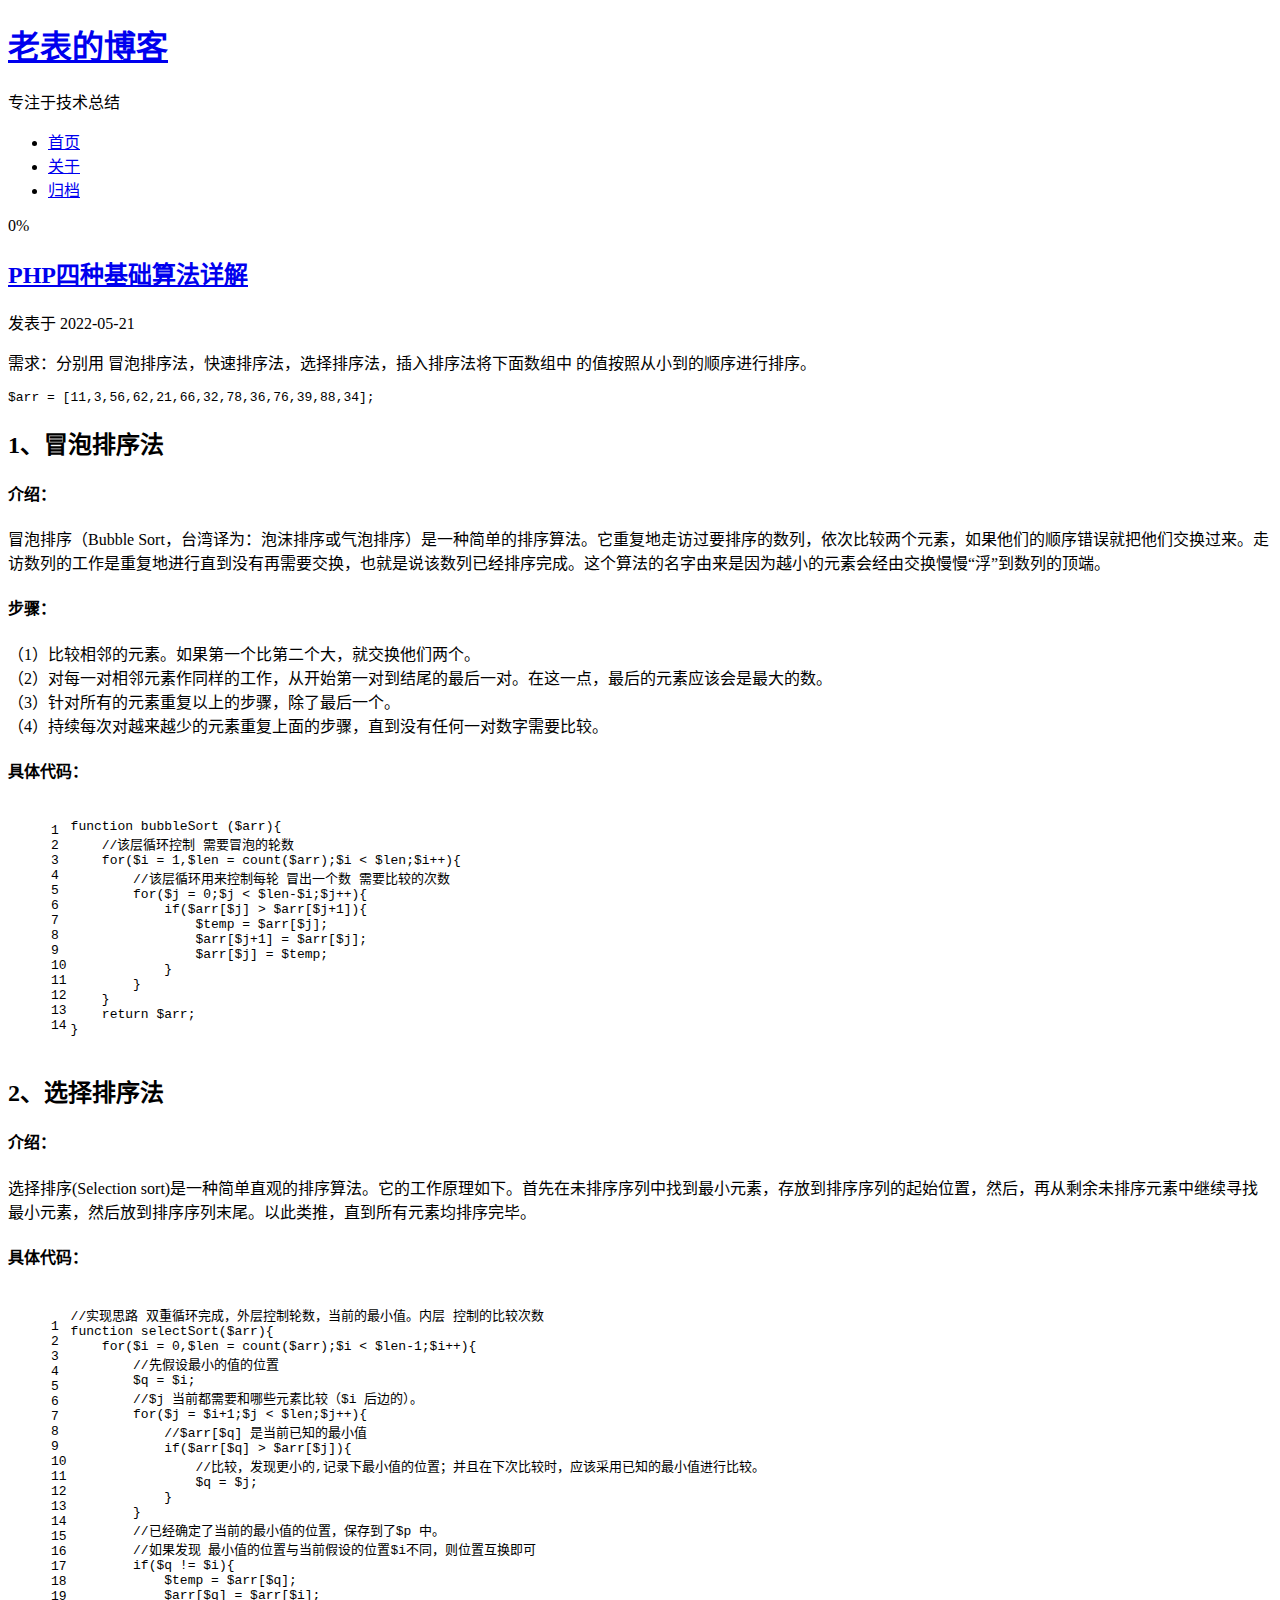
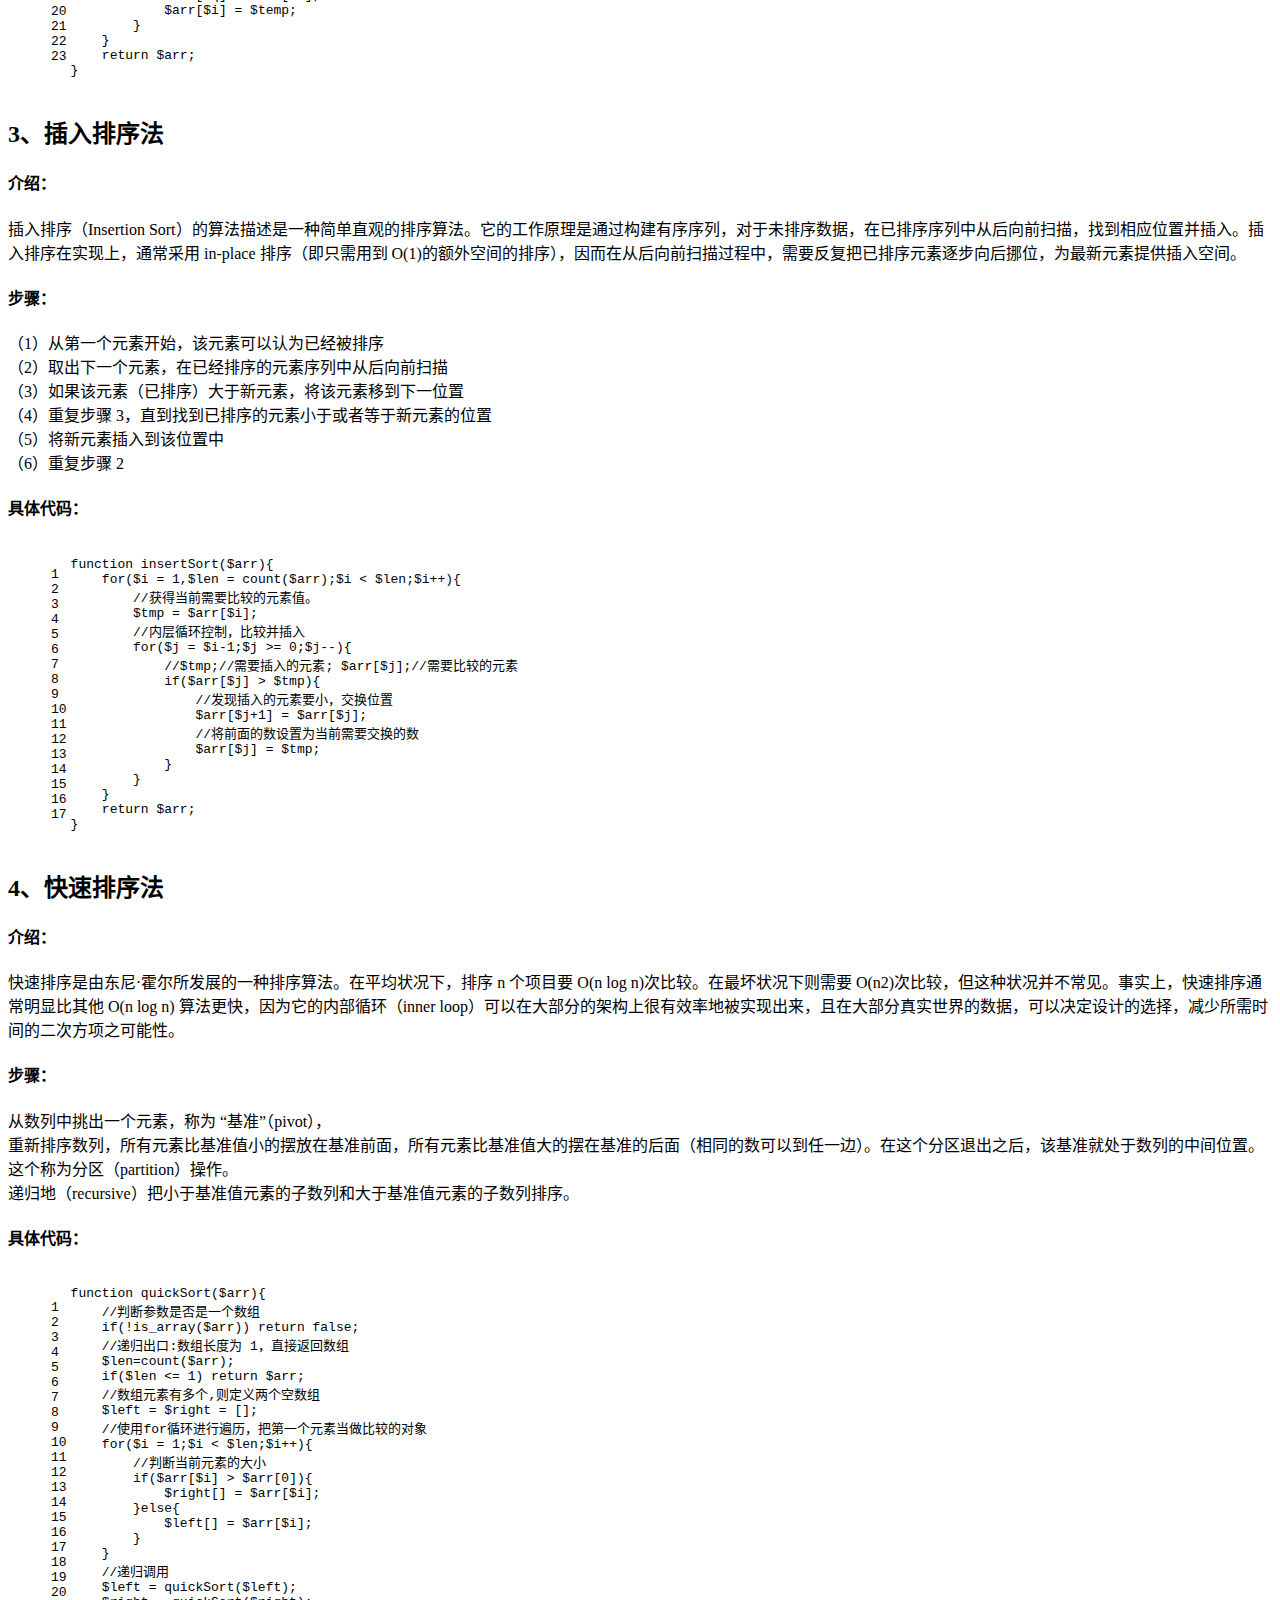
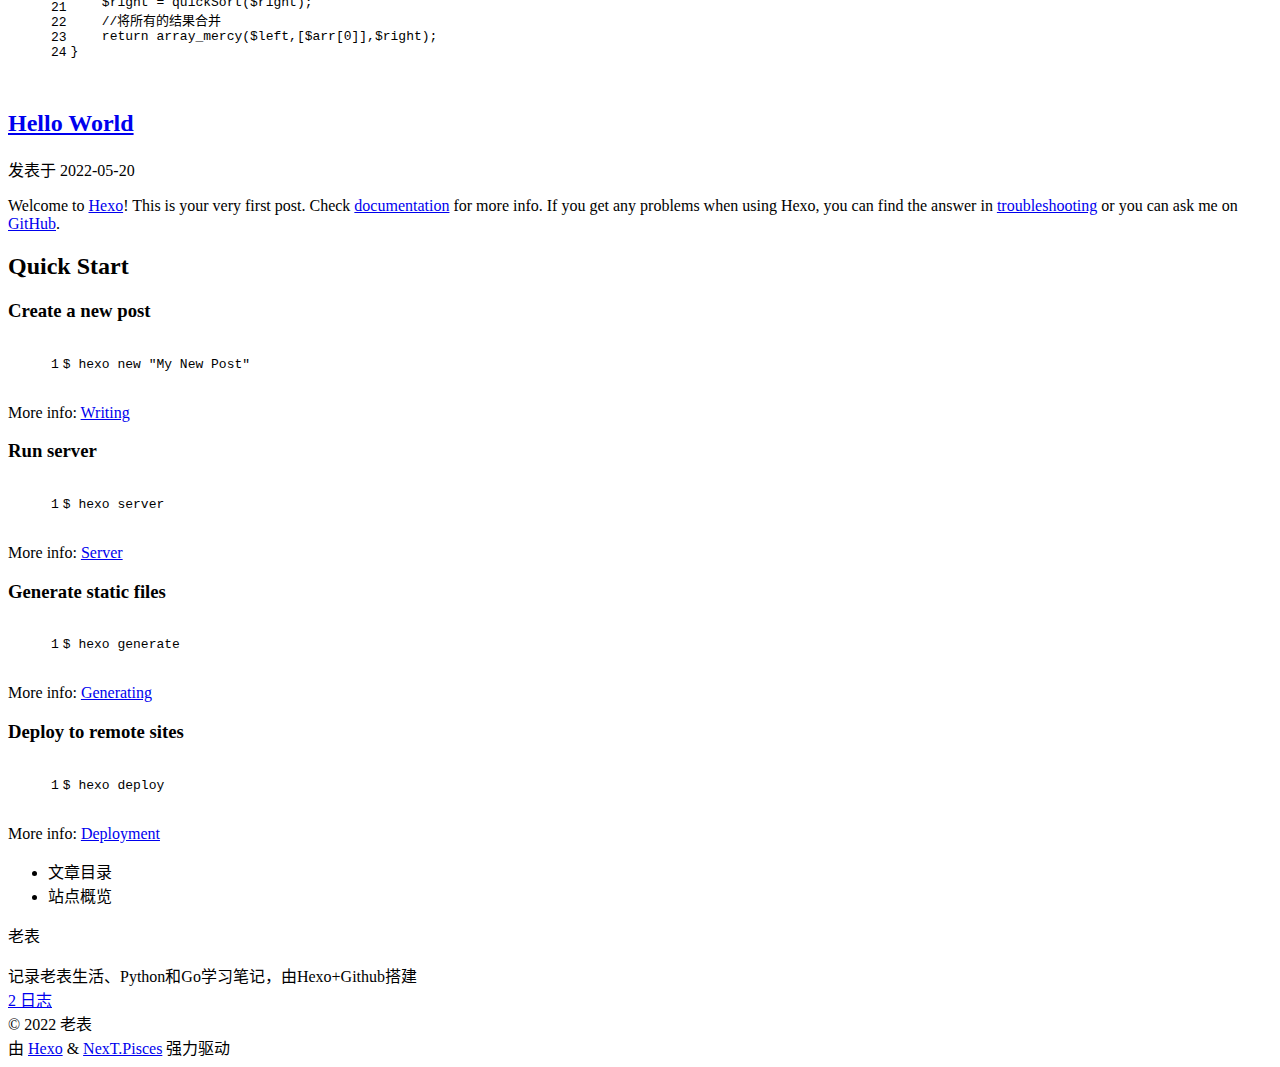
==== commit 0f359864: "Site updated: 2022-05-30 15:57:12" ====
--- a/index.html
+++ b/index.html
@@ -5,25 +5,25 @@
 <meta name="viewport" content="width=device-width, initial-scale=1, maximum-scale=2">
 <meta name="theme-color" content="#222">
 <meta name="generator" content="Hexo 5.4.2">
-  <link rel="apple-touch-icon" sizes="180x180" href="/images/apple-touch-icon-next.png">
-  <link rel="icon" type="image/png" sizes="32x32" href="/images/favicon-32x32-next.png">
-  <link rel="icon" type="image/png" sizes="16x16" href="/images/favicon-16x16-next.png">
-  <link rel="mask-icon" href="/images/logo.svg" color="#222">
-
-<link rel="stylesheet" href="/css/main.css">
-
-
-<link rel="stylesheet" href="/lib/font-awesome/css/all.min.css">
+  <link rel="apple-touch-icon" sizes="180x180" href="/hexo-blog/images/apple-touch-icon-next.png">
+  <link rel="icon" type="image/png" sizes="32x32" href="/hexo-blog/images/favicon-32x32-next.png">
+  <link rel="icon" type="image/png" sizes="16x16" href="/hexo-blog/images/favicon-16x16-next.png">
+  <link rel="mask-icon" href="/hexo-blog/images/logo.svg" color="#222">
+
+<link rel="stylesheet" href="/hexo-blog/css/main.css">
+
+
+<link rel="stylesheet" href="/hexo-blog/lib/font-awesome/css/all.min.css">
 
 <script id="hexo-configurations">
     var NexT = window.NexT || {};
-    var CONFIG = {"hostname":"example.com","root":"/","scheme":"Pisces","version":"7.8.0","exturl":false,"sidebar":{"position":"left","display":"post","padding":18,"offset":12,"onmobile":false},"copycode":{"enable":false,"show_result":false,"style":null},"back2top":{"enable":true,"sidebar":false,"scrollpercent":false},"bookmark":{"enable":false,"color":"#222","save":"auto"},"fancybox":false,"mediumzoom":false,"lazyload":false,"pangu":false,"comments":{"style":"tabs","active":null,"storage":true,"lazyload":false,"nav":null},"algolia":{"hits":{"per_page":10},"labels":{"input_placeholder":"Search for Posts","hits_empty":"We didn't find any results for the search: ${query}","hits_stats":"${hits} results found in ${time} ms"}},"localsearch":{"enable":false,"trigger":"auto","top_n_per_article":1,"unescape":false,"preload":false},"motion":{"enable":true,"async":false,"transition":{"post_block":"fadeIn","post_header":"slideDownIn","post_body":"slideDownIn","coll_header":"slideLeftIn","sidebar":"slideUpIn"}}};
+    var CONFIG = {"hostname":"gzixiu.gitee.io","root":"/hexo-blog/","scheme":"Pisces","version":"7.8.0","exturl":false,"sidebar":{"position":"left","display":"post","padding":18,"offset":12,"onmobile":false},"copycode":{"enable":false,"show_result":false,"style":null},"back2top":{"enable":true,"sidebar":false,"scrollpercent":false},"bookmark":{"enable":false,"color":"#222","save":"auto"},"fancybox":false,"mediumzoom":false,"lazyload":false,"pangu":false,"comments":{"style":"tabs","active":null,"storage":true,"lazyload":false,"nav":null},"algolia":{"hits":{"per_page":10},"labels":{"input_placeholder":"Search for Posts","hits_empty":"We didn't find any results for the search: ${query}","hits_stats":"${hits} results found in ${time} ms"}},"localsearch":{"enable":false,"trigger":"auto","top_n_per_article":1,"unescape":false,"preload":false},"motion":{"enable":true,"async":false,"transition":{"post_block":"fadeIn","post_header":"slideDownIn","post_body":"slideDownIn","coll_header":"slideLeftIn","sidebar":"slideUpIn"}}};
   </script>
 
   <meta name="description" content="记录老表生活、Python和Go学习笔记，由Hexo+Github搭建">
 <meta property="og:type" content="website">
 <meta property="og:title" content="老表的博客">
-<meta property="og:url" content="http://example.com/index.html">
+<meta property="og:url" content="https://gzixiu.gitee.io/hexo-blog/index.html">
 <meta property="og:site_name" content="老表的博客">
 <meta property="og:description" content="记录老表生活、Python和Go学习笔记，由Hexo+Github搭建">
 <meta property="og:locale" content="zh_CN">
@@ -31,7 +31,7 @@
 <meta property="article:tag" content="生活,养猫,Python,Go,数据分析,Web开发">
 <meta name="twitter:card" content="summary">
 
-<link rel="canonical" href="http://example.com/">
+<link rel="canonical" href="https://gzixiu.gitee.io/hexo-blog/">
 
 
 <script id="page-configurations">
@@ -93,7 +93,7 @@
 
   <div class="site-meta">
 
-    <a href="/" class="brand" rel="start">
+    <a href="/hexo-blog/" class="brand" rel="start">
       <span class="logo-line-before"><i></i></span>
       <h1 class="site-title">老表的博客</h1>
       <span class="logo-line-after"><i></i></span>
@@ -114,17 +114,17 @@
   <ul id="menu" class="main-menu menu">
         <li class="menu-item menu-item-home">
 
-    <a href="/" rel="section"><i class="fa fa-home fa-fw"></i>首页</a>
+    <a href="/hexo-blog/" rel="section"><i class="fa fa-home fa-fw"></i>首页</a>
 
   </li>
         <li class="menu-item menu-item-about">
 
-    <a href="/about/" rel="section"><i class="fa fa-user fa-fw"></i>关于</a>
+    <a href="/hexo-blog/about/" rel="section"><i class="fa fa-user fa-fw"></i>关于</a>
 
   </li>
         <li class="menu-item menu-item-archives">
 
-    <a href="/archives/" rel="section"><i class="fa fa-archive fa-fw"></i>归档</a>
+    <a href="/hexo-blog/archives/" rel="section"><i class="fa fa-archive fa-fw"></i>归档</a>
 
   </li>
   </ul>
@@ -154,10 +154,10 @@
   
   
   <article itemscope itemtype="http://schema.org/Article" class="post-block" lang="zh-CN">
-    <link itemprop="mainEntityOfPage" href="http://example.com/2022/05/20/hello-world/">
+    <link itemprop="mainEntityOfPage" href="https://gzixiu.gitee.io/hexo-blog/2022/05/21/PHP%E5%9B%9B%E7%A7%8D%E5%9F%BA%E7%A1%80%E7%AE%97%E6%B3%95%E8%AF%A6%E8%A7%A3/">
 
     <span hidden itemprop="author" itemscope itemtype="http://schema.org/Person">
-      <meta itemprop="image" content="/images/avatar.gif">
+      <meta itemprop="image" content="/hexo-blog/images/avatar.gif">
       <meta itemprop="name" content="老表">
       <meta itemprop="description" content="记录老表生活、Python和Go学习笔记，由Hexo+Github搭建">
     </span>
@@ -168,7 +168,82 @@
       <header class="post-header">
         <h2 class="post-title" itemprop="name headline">
           
-            <a href="/2022/05/20/hello-world/" class="post-title-link" itemprop="url">Hello World</a>
+            <a href="/hexo-blog/2022/05/21/PHP%E5%9B%9B%E7%A7%8D%E5%9F%BA%E7%A1%80%E7%AE%97%E6%B3%95%E8%AF%A6%E8%A7%A3/" class="post-title-link" itemprop="url">PHP四种基础算法详解</a>
+        </h2>
+
+        <div class="post-meta">
+            <span class="post-meta-item">
+              <span class="post-meta-item-icon">
+                <i class="far fa-calendar"></i>
+              </span>
+              <span class="post-meta-item-text">发表于</span>
+              
+
+              <time title="创建时间：2022-05-21 20:09:35 / 修改时间：20:22:01" itemprop="dateCreated datePublished" datetime="2022-05-21T20:09:35+08:00">2022-05-21</time>
+            </span>
+
+          
+
+        </div>
+      </header>
+
+    
+    
+    
+    <div class="post-body" itemprop="articleBody">
+
+      
+          <p>需求：分别用 冒泡排序法，快速排序法，选择排序法，插入排序法将下面数组中 的值按照从小到的顺序进行排序。</p>
+<pre><code>$arr = [11,3,56,62,21,66,32,78,36,76,39,88,34];
+</code></pre>
+<h2 id="1、冒泡排序法"><a href="#1、冒泡排序法" class="headerlink" title="1、冒泡排序法"></a>1、冒泡排序法</h2><h4 id="介绍："><a href="#介绍：" class="headerlink" title="介绍："></a>介绍：</h4><p>冒泡排序（Bubble Sort，台湾译为：泡沫排序或气泡排序）是一种简单的排序算法。它重复地走访过要排序的数列，依次比较两个元素，如果他们的顺序错误就把他们交换过来。走访数列的工作是重复地进行直到没有再需要交换，也就是说该数列已经排序完成。这个算法的名字由来是因为越小的元素会经由交换慢慢“浮”到数列的顶端。</p>
+<h4 id="步骤："><a href="#步骤：" class="headerlink" title="步骤："></a>步骤：</h4><p>（1）比较相邻的元素。如果第一个比第二个大，就交换他们两个。<br>（2）对每一对相邻元素作同样的工作，从开始第一对到结尾的最后一对。在这一点，最后的元素应该会是最大的数。<br>（3）针对所有的元素重复以上的步骤，除了最后一个。<br>（4）持续每次对越来越少的元素重复上面的步骤，直到没有任何一对数字需要比较。</p>
+<h4 id="具体代码："><a href="#具体代码：" class="headerlink" title="具体代码："></a>具体代码：</h4><figure class="highlight bash"><table><tr><td class="gutter"><pre><span class="line">1</span><br><span class="line">2</span><br><span class="line">3</span><br><span class="line">4</span><br><span class="line">5</span><br><span class="line">6</span><br><span class="line">7</span><br><span class="line">8</span><br><span class="line">9</span><br><span class="line">10</span><br><span class="line">11</span><br><span class="line">12</span><br><span class="line">13</span><br><span class="line">14</span><br></pre></td><td class="code"><pre><span class="line"><span class="keyword">function</span> bubbleSort (<span class="variable">$arr</span>)&#123;</span><br><span class="line">    //该层循环控制 需要冒泡的轮数</span><br><span class="line">    <span class="keyword">for</span>(<span class="variable">$i</span> = 1,<span class="variable">$len</span> = count(<span class="variable">$arr</span>);<span class="variable">$i</span> &lt; <span class="variable">$len</span>;<span class="variable">$i</span>++)&#123;</span><br><span class="line">        //该层循环用来控制每轮 冒出一个数 需要比较的次数</span><br><span class="line">        <span class="keyword">for</span>(<span class="variable">$j</span> = 0;<span class="variable">$j</span> &lt; <span class="variable">$len</span>-<span class="variable">$i</span>;<span class="variable">$j</span>++)&#123;</span><br><span class="line">            <span class="keyword">if</span>(<span class="variable">$arr</span>[<span class="variable">$j</span>] &gt; <span class="variable">$arr</span>[<span class="variable">$j</span>+1])&#123;</span><br><span class="line">                <span class="variable">$temp</span> = <span class="variable">$arr</span>[<span class="variable">$j</span>];</span><br><span class="line">                <span class="variable">$arr</span>[<span class="variable">$j</span>+1] = <span class="variable">$arr</span>[<span class="variable">$j</span>];</span><br><span class="line">                <span class="variable">$arr</span>[<span class="variable">$j</span>] = <span class="variable">$temp</span>;</span><br><span class="line">            &#125;</span><br><span class="line">        &#125;</span><br><span class="line">    &#125;</span><br><span class="line">    <span class="built_in">return</span> <span class="variable">$arr</span>;</span><br><span class="line">&#125;</span><br></pre></td></tr></table></figure>
+
+<h2 id="2、选择排序法"><a href="#2、选择排序法" class="headerlink" title="2、选择排序法"></a>2、选择排序法</h2><h4 id="介绍：-1"><a href="#介绍：-1" class="headerlink" title="介绍："></a>介绍：</h4><p>选择排序(Selection sort)是一种简单直观的排序算法。它的工作原理如下。首先在未排序序列中找到最小元素，存放到排序序列的起始位置，然后，再从剩余未排序元素中继续寻找最小元素，然后放到排序序列末尾。以此类推，直到所有元素均排序完毕。</p>
+<h4 id="具体代码：-1"><a href="#具体代码：-1" class="headerlink" title="具体代码："></a>具体代码：</h4><figure class="highlight bash"><table><tr><td class="gutter"><pre><span class="line">1</span><br><span class="line">2</span><br><span class="line">3</span><br><span class="line">4</span><br><span class="line">5</span><br><span class="line">6</span><br><span class="line">7</span><br><span class="line">8</span><br><span class="line">9</span><br><span class="line">10</span><br><span class="line">11</span><br><span class="line">12</span><br><span class="line">13</span><br><span class="line">14</span><br><span class="line">15</span><br><span class="line">16</span><br><span class="line">17</span><br><span class="line">18</span><br><span class="line">19</span><br><span class="line">20</span><br><span class="line">21</span><br><span class="line">22</span><br><span class="line">23</span><br></pre></td><td class="code"><pre><span class="line">//实现思路 双重循环完成，外层控制轮数，当前的最小值。内层 控制的比较次数</span><br><span class="line"><span class="keyword">function</span> selectSort(<span class="variable">$arr</span>)&#123;</span><br><span class="line">    <span class="keyword">for</span>(<span class="variable">$i</span> = 0,<span class="variable">$len</span> = count(<span class="variable">$arr</span>);<span class="variable">$i</span> &lt; <span class="variable">$len</span>-1;<span class="variable">$i</span>++)&#123;</span><br><span class="line">        //先假设最小的值的位置</span><br><span class="line">        <span class="variable">$q</span> = <span class="variable">$i</span>;</span><br><span class="line">        //<span class="variable">$j</span> 当前都需要和哪些元素比较（<span class="variable">$i</span> 后边的）。</span><br><span class="line">        <span class="keyword">for</span>(<span class="variable">$j</span> = <span class="variable">$i</span>+1;<span class="variable">$j</span> &lt; <span class="variable">$len</span>;<span class="variable">$j</span>++)&#123;</span><br><span class="line">            //<span class="variable">$arr</span>[<span class="variable">$q</span>] 是当前已知的最小值</span><br><span class="line">            <span class="keyword">if</span>(<span class="variable">$arr</span>[<span class="variable">$q</span>] &gt; <span class="variable">$arr</span>[<span class="variable">$j</span>])&#123;</span><br><span class="line">                //比较，发现更小的,记录下最小值的位置；并且在下次比较时，应该采用已知的最小值进行比较。</span><br><span class="line">                <span class="variable">$q</span> = <span class="variable">$j</span>;</span><br><span class="line">            &#125;</span><br><span class="line">        &#125;</span><br><span class="line">        //已经确定了当前的最小值的位置，保存到了<span class="variable">$p</span> 中。</span><br><span class="line">        //如果发现 最小值的位置与当前假设的位置<span class="variable">$i</span>不同，则位置互换即可</span><br><span class="line">        <span class="keyword">if</span>(<span class="variable">$q</span> != <span class="variable">$i</span>)&#123;</span><br><span class="line">            <span class="variable">$temp</span> = <span class="variable">$arr</span>[<span class="variable">$q</span>];</span><br><span class="line">            <span class="variable">$arr</span>[<span class="variable">$q</span>] = <span class="variable">$arr</span>[<span class="variable">$i</span>];</span><br><span class="line">            <span class="variable">$arr</span>[<span class="variable">$i</span>] = <span class="variable">$temp</span>;</span><br><span class="line">        &#125;</span><br><span class="line">    &#125;</span><br><span class="line">    <span class="built_in">return</span> <span class="variable">$arr</span>;</span><br><span class="line">&#125;</span><br></pre></td></tr></table></figure>
+
+<h2 id="3、插入排序法"><a href="#3、插入排序法" class="headerlink" title="3、插入排序法"></a>3、插入排序法</h2><h4 id="介绍：-2"><a href="#介绍：-2" class="headerlink" title="介绍："></a>介绍：</h4><p>插入排序（Insertion Sort）的算法描述是一种简单直观的排序算法。它的工作原理是通过构建有序序列，对于未排序数据，在已排序序列中从后向前扫描，找到相应位置并插入。插入排序在实现上，通常采用 in-place 排序（即只需用到 O(1)的额外空间的排序），因而在从后向前扫描过程中，需要反复把已排序元素逐步向后挪位，为最新元素提供插入空间。</p>
+<h4 id="步骤：-1"><a href="#步骤：-1" class="headerlink" title="步骤："></a>步骤：</h4><p>（1）从第一个元素开始，该元素可以认为已经被排序<br>（2）取出下一个元素，在已经排序的元素序列中从后向前扫描<br>（3）如果该元素（已排序）大于新元素，将该元素移到下一位置<br>（4）重复步骤 3，直到找到已排序的元素小于或者等于新元素的位置<br>（5）将新元素插入到该位置中<br>（6）重复步骤 2</p>
+<h4 id="具体代码：-2"><a href="#具体代码：-2" class="headerlink" title="具体代码："></a>具体代码：</h4><figure class="highlight bash"><table><tr><td class="gutter"><pre><span class="line">1</span><br><span class="line">2</span><br><span class="line">3</span><br><span class="line">4</span><br><span class="line">5</span><br><span class="line">6</span><br><span class="line">7</span><br><span class="line">8</span><br><span class="line">9</span><br><span class="line">10</span><br><span class="line">11</span><br><span class="line">12</span><br><span class="line">13</span><br><span class="line">14</span><br><span class="line">15</span><br><span class="line">16</span><br><span class="line">17</span><br></pre></td><td class="code"><pre><span class="line"><span class="keyword">function</span> insertSort(<span class="variable">$arr</span>)&#123;</span><br><span class="line">    <span class="keyword">for</span>(<span class="variable">$i</span> = 1,<span class="variable">$len</span> = count(<span class="variable">$arr</span>);<span class="variable">$i</span> &lt; <span class="variable">$len</span>;<span class="variable">$i</span>++)&#123;</span><br><span class="line">        //获得当前需要比较的元素值。</span><br><span class="line">        <span class="variable">$tmp</span> = <span class="variable">$arr</span>[<span class="variable">$i</span>];</span><br><span class="line">        //内层循环控制，比较并插入</span><br><span class="line">        <span class="keyword">for</span>(<span class="variable">$j</span> = <span class="variable">$i</span>-1;<span class="variable">$j</span> &gt;= 0;<span class="variable">$j</span>--)&#123;</span><br><span class="line">            //<span class="variable">$tmp</span>;//需要插入的元素; <span class="variable">$arr</span>[<span class="variable">$j</span>];//需要比较的元素</span><br><span class="line">            <span class="keyword">if</span>(<span class="variable">$arr</span>[<span class="variable">$j</span>] &gt; <span class="variable">$tmp</span>)&#123;</span><br><span class="line">                //发现插入的元素要小，交换位置</span><br><span class="line">                <span class="variable">$arr</span>[<span class="variable">$j</span>+1] = <span class="variable">$arr</span>[<span class="variable">$j</span>];</span><br><span class="line">                //将前面的数设置为当前需要交换的数</span><br><span class="line">                <span class="variable">$arr</span>[<span class="variable">$j</span>] = <span class="variable">$tmp</span>;</span><br><span class="line">            &#125;</span><br><span class="line">        &#125;</span><br><span class="line">    &#125;</span><br><span class="line">    <span class="built_in">return</span> <span class="variable">$arr</span>;</span><br><span class="line">&#125;</span><br></pre></td></tr></table></figure>
+
+<h2 id="4、快速排序法"><a href="#4、快速排序法" class="headerlink" title="4、快速排序法"></a>4、快速排序法</h2><h4 id="介绍：-3"><a href="#介绍：-3" class="headerlink" title="介绍："></a>介绍：</h4><p>快速排序是由东尼·霍尔所发展的一种排序算法。在平均状况下，排序 n 个项目要 Ο(n log n)次比较。在最坏状况下则需要 Ο(n2)次比较，但这种状况并不常见。事实上，快速排序通常明显比其他 Ο(n log n) 算法更快，因为它的内部循环（inner loop）可以在大部分的架构上很有效率地被实现出来，且在大部分真实世界的数据，可以决定设计的选择，减少所需时间的二次方项之可能性。</p>
+<h4 id="步骤：-2"><a href="#步骤：-2" class="headerlink" title="步骤："></a>步骤：</h4><p>从数列中挑出一个元素，称为 “基准”（pivot），<br>重新排序数列，所有元素比基准值小的摆放在基准前面，所有元素比基准值大的摆在基准的后面（相同的数可以到任一边）。在这个分区退出之后，该基准就处于数列的中间位置。这个称为分区（partition）操作。<br>递归地（recursive）把小于基准值元素的子数列和大于基准值元素的子数列排序。</p>
+<h4 id="具体代码：-3"><a href="#具体代码：-3" class="headerlink" title="具体代码："></a>具体代码：</h4><figure class="highlight bash"><table><tr><td class="gutter"><pre><span class="line">1</span><br><span class="line">2</span><br><span class="line">3</span><br><span class="line">4</span><br><span class="line">5</span><br><span class="line">6</span><br><span class="line">7</span><br><span class="line">8</span><br><span class="line">9</span><br><span class="line">10</span><br><span class="line">11</span><br><span class="line">12</span><br><span class="line">13</span><br><span class="line">14</span><br><span class="line">15</span><br><span class="line">16</span><br><span class="line">17</span><br><span class="line">18</span><br><span class="line">19</span><br><span class="line">20</span><br><span class="line">21</span><br><span class="line">22</span><br><span class="line">23</span><br><span class="line">24</span><br></pre></td><td class="code"><pre><span class="line"><span class="keyword">function</span> quickSort(<span class="variable">$arr</span>)&#123;</span><br><span class="line">    //判断参数是否是一个数组</span><br><span class="line">    <span class="keyword">if</span>(!is_array(<span class="variable">$arr</span>)) <span class="built_in">return</span> <span class="literal">false</span>;</span><br><span class="line">    //递归出口:数组长度为 1，直接返回数组</span><br><span class="line">    <span class="variable">$len</span>=count(<span class="variable">$arr</span>);</span><br><span class="line">    <span class="keyword">if</span>(<span class="variable">$len</span> &lt;= 1) <span class="built_in">return</span> <span class="variable">$arr</span>;</span><br><span class="line">    //数组元素有多个,则定义两个空数组</span><br><span class="line">    <span class="variable">$left</span> = <span class="variable">$right</span> = [];</span><br><span class="line">    //使用<span class="keyword">for</span>循环进行遍历，把第一个元素当做比较的对象</span><br><span class="line">    <span class="keyword">for</span>(<span class="variable">$i</span> = 1;<span class="variable">$i</span> &lt; <span class="variable">$len</span>;<span class="variable">$i</span>++)&#123;</span><br><span class="line">        //判断当前元素的大小</span><br><span class="line">        <span class="keyword">if</span>(<span class="variable">$arr</span>[<span class="variable">$i</span>] &gt; <span class="variable">$arr</span>[0])&#123;</span><br><span class="line">            <span class="variable">$right</span>[] = <span class="variable">$arr</span>[<span class="variable">$i</span>];</span><br><span class="line">        &#125;<span class="keyword">else</span>&#123;</span><br><span class="line">            <span class="variable">$left</span>[] = <span class="variable">$arr</span>[<span class="variable">$i</span>];</span><br><span class="line">        &#125;</span><br><span class="line">    &#125;</span><br><span class="line">    //递归调用</span><br><span class="line">    <span class="variable">$left</span> = quickSort(<span class="variable">$left</span>);</span><br><span class="line">    <span class="variable">$right</span> = quickSort(<span class="variable">$right</span>);</span><br><span class="line">    //将所有的结果合并</span><br><span class="line">    <span class="built_in">return</span> array_mercy(<span class="variable">$left</span>,[<span class="variable">$arr</span>[0]],<span class="variable">$right</span>);</span><br><span class="line">&#125;</span><br><span class="line"></span><br></pre></td></tr></table></figure>
+
+      
+    </div>
+
+    
+    
+    
+      <footer class="post-footer">
+        <div class="post-eof"></div>
+      </footer>
+  </article>
+  
+  
+  
+
+      
+  
+  
+  <article itemscope itemtype="http://schema.org/Article" class="post-block" lang="zh-CN">
+    <link itemprop="mainEntityOfPage" href="https://gzixiu.gitee.io/hexo-blog/2022/05/20/hello-world/">
+
+    <span hidden itemprop="author" itemscope itemtype="http://schema.org/Person">
+      <meta itemprop="image" content="/hexo-blog/images/avatar.gif">
+      <meta itemprop="name" content="老表">
+      <meta itemprop="description" content="记录老表生活、Python和Go学习笔记，由Hexo+Github搭建">
+    </span>
+
+    <span hidden itemprop="publisher" itemscope itemtype="http://schema.org/Organization">
+      <meta itemprop="name" content="老表的博客">
+    </span>
+      <header class="post-header">
+        <h2 class="post-title" itemprop="name headline">
+          
+            <a href="/hexo-blog/2022/05/20/hello-world/" class="post-title-link" itemprop="url">Hello World</a>
         </h2>
 
         <div class="post-meta">
@@ -285,9 +360,9 @@
 <div class="site-state-wrap motion-element">
   <nav class="site-state">
       <div class="site-state-item site-state-posts">
-          <a href="/archives/">
+          <a href="/hexo-blog/archives/">
         
-          <span class="site-state-item-count">1</span>
+          <span class="site-state-item-count">2</span>
           <span class="site-state-item-name">日志</span>
         </a>
       </div>
@@ -338,19 +413,19 @@
   </div>
 
   
-  <script src="/lib/anime.min.js"></script>
-  <script src="/lib/velocity/velocity.min.js"></script>
-  <script src="/lib/velocity/velocity.ui.min.js"></script>
-
-<script src="/js/utils.js"></script>
-
-<script src="/js/motion.js"></script>
-
-
-<script src="/js/schemes/pisces.js"></script>
-
-
-<script src="/js/next-boot.js"></script>
+  <script src="/hexo-blog/lib/anime.min.js"></script>
+  <script src="/hexo-blog/lib/velocity/velocity.min.js"></script>
+  <script src="/hexo-blog/lib/velocity/velocity.ui.min.js"></script>
+
+<script src="/hexo-blog/js/utils.js"></script>
+
+<script src="/hexo-blog/js/motion.js"></script>
+
+
+<script src="/hexo-blog/js/schemes/pisces.js"></script>
+
+
+<script src="/hexo-blog/js/next-boot.js"></script>
 
 
 
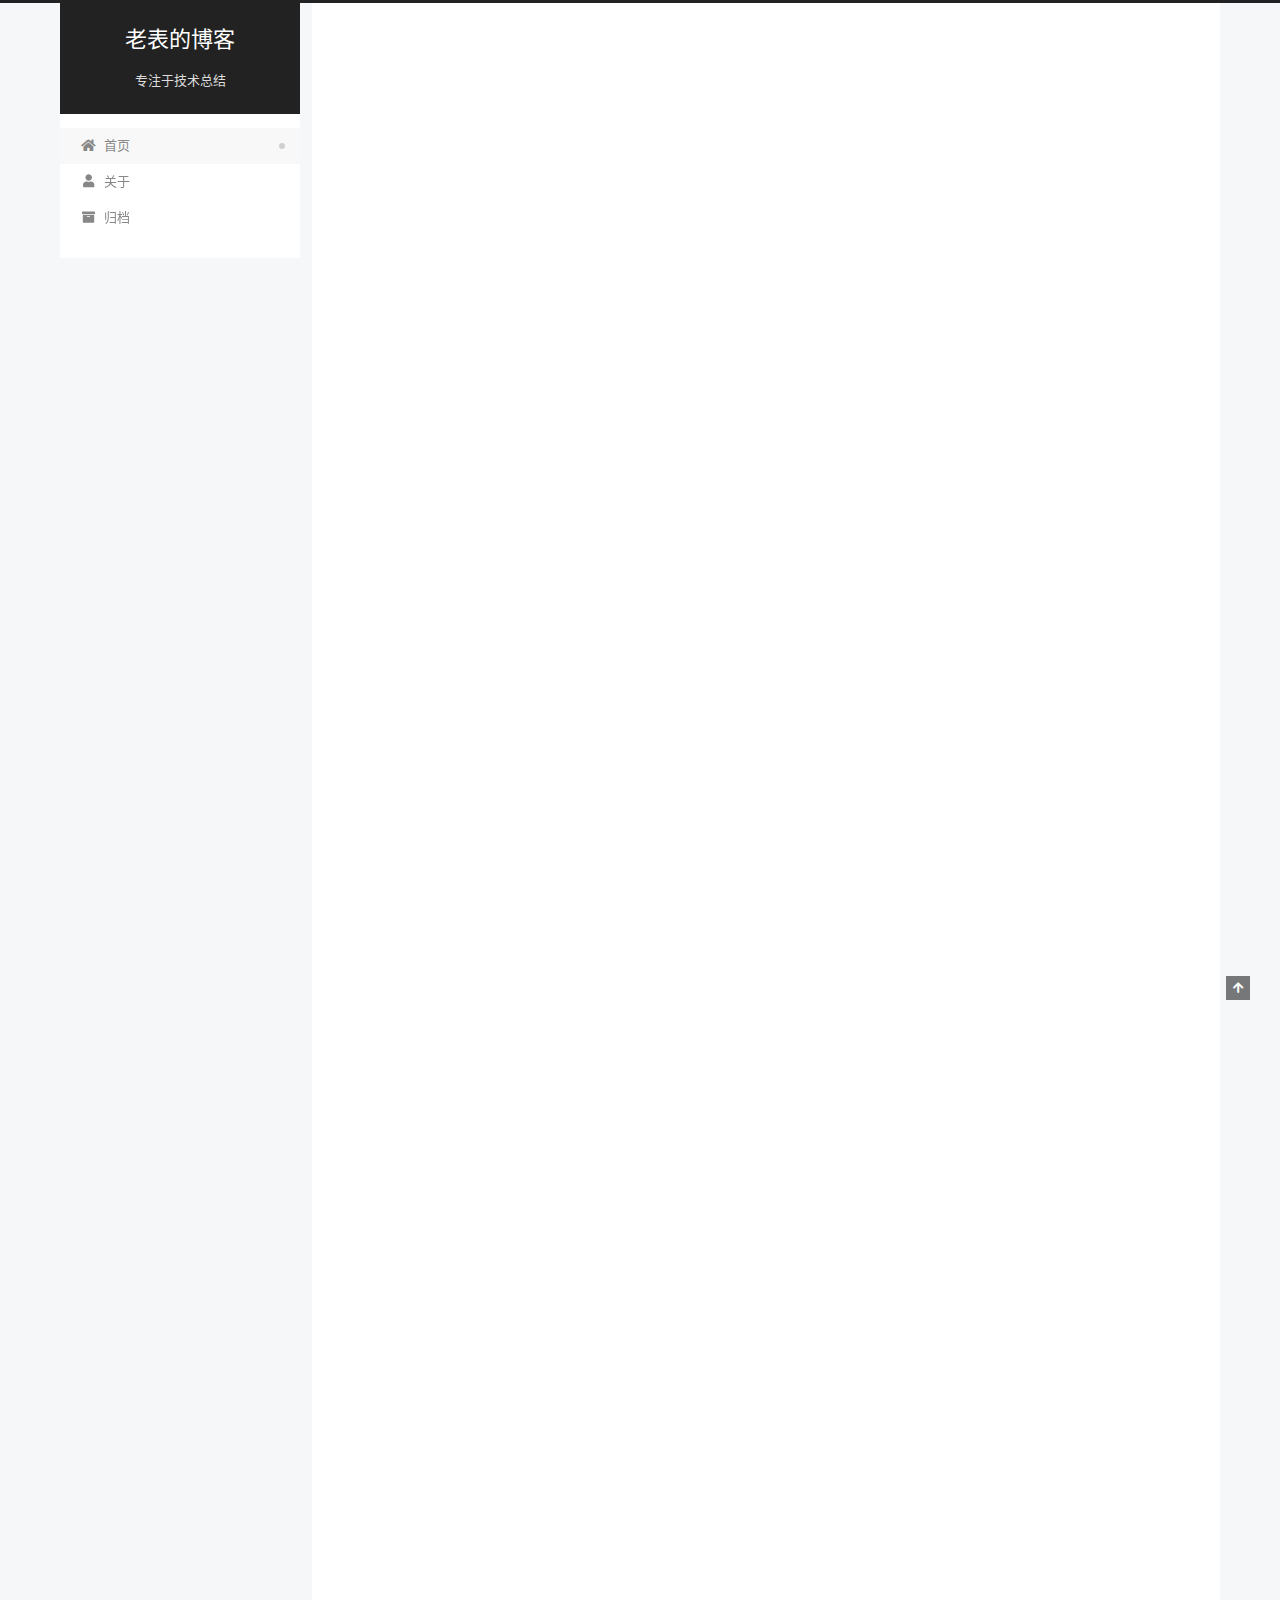
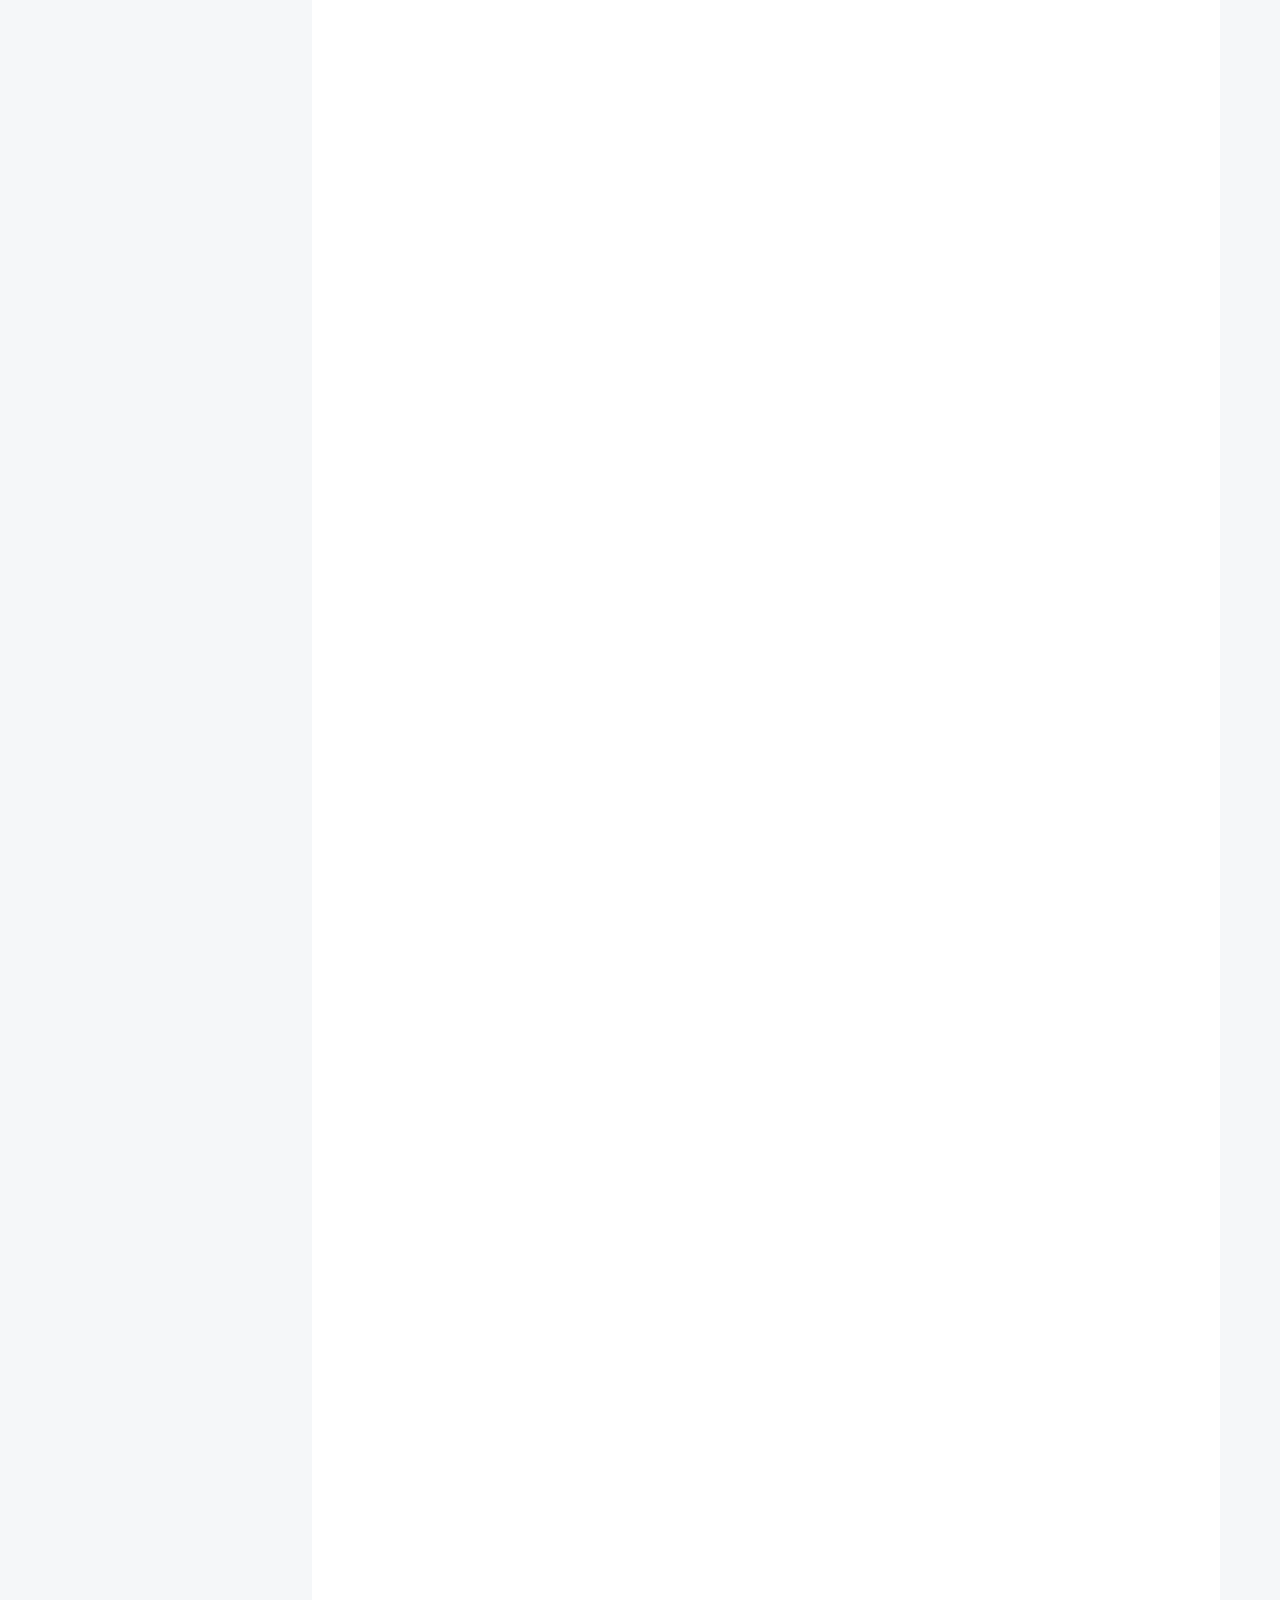
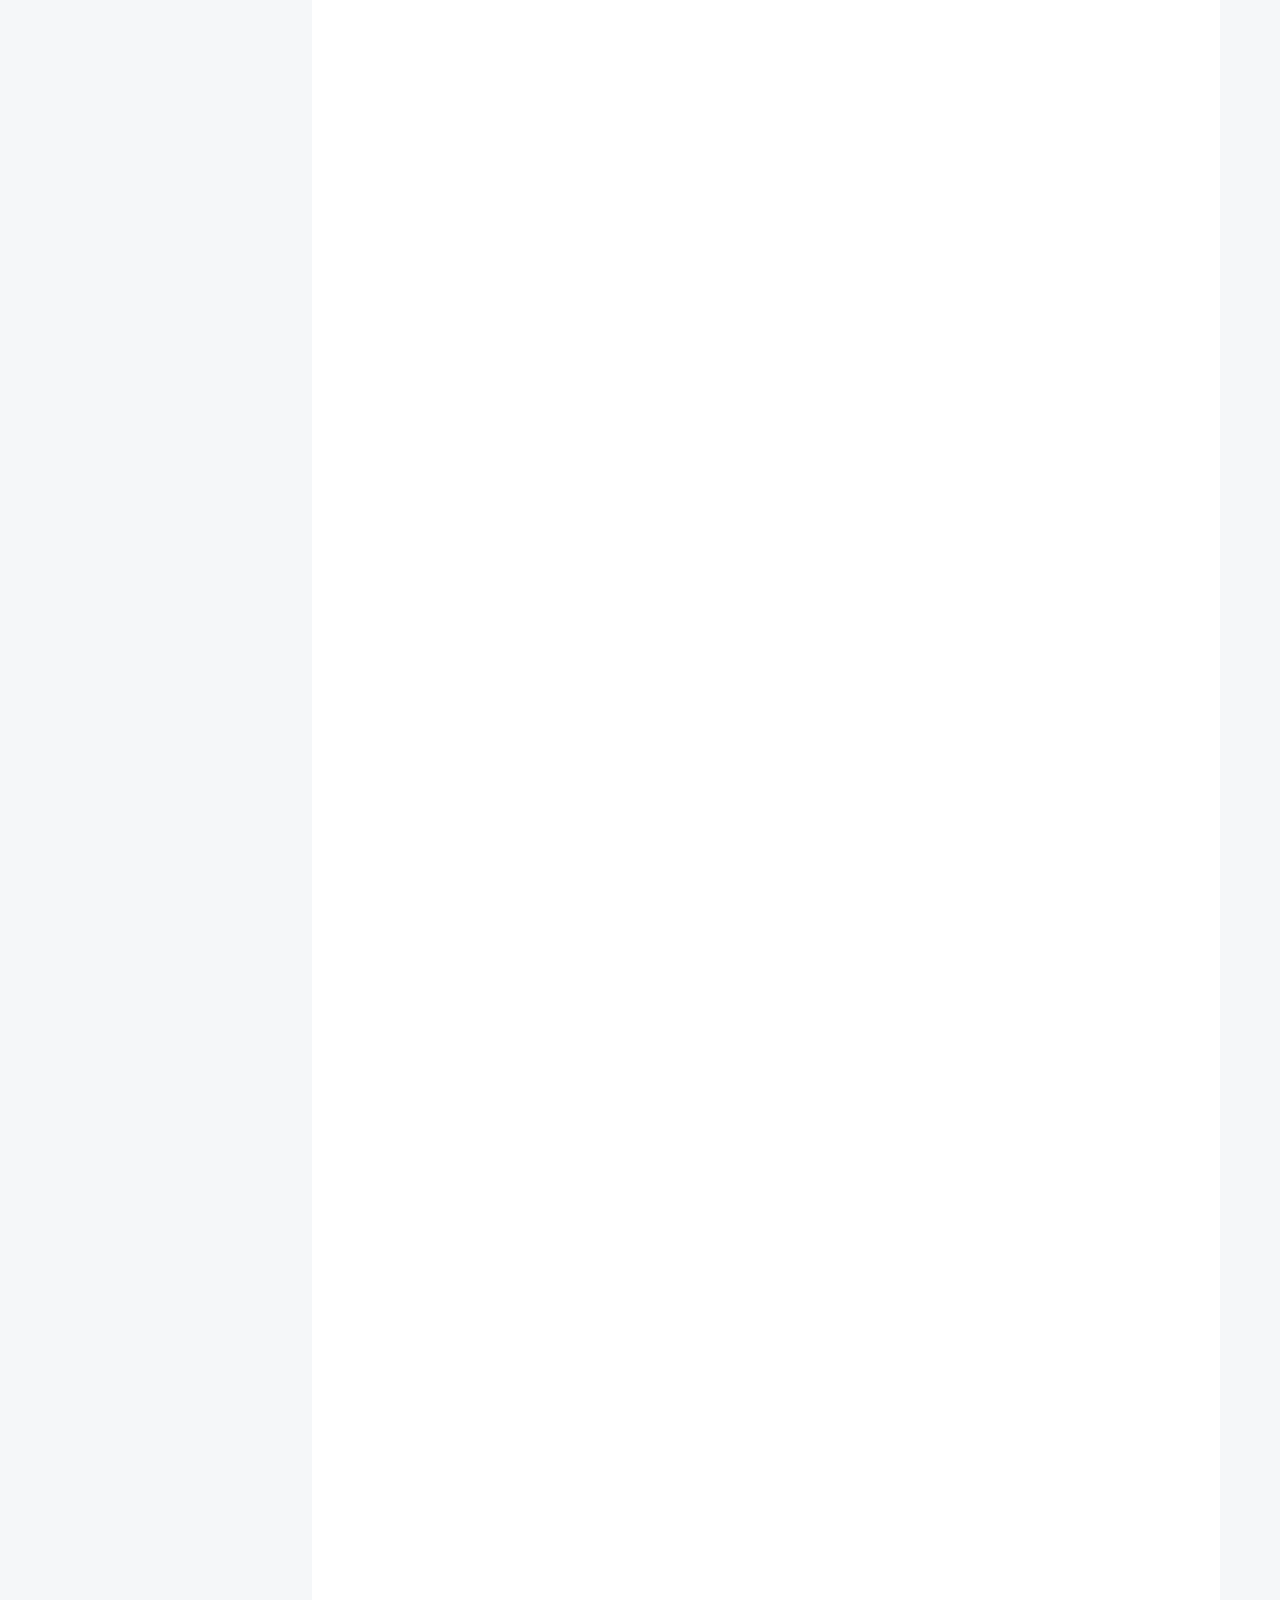
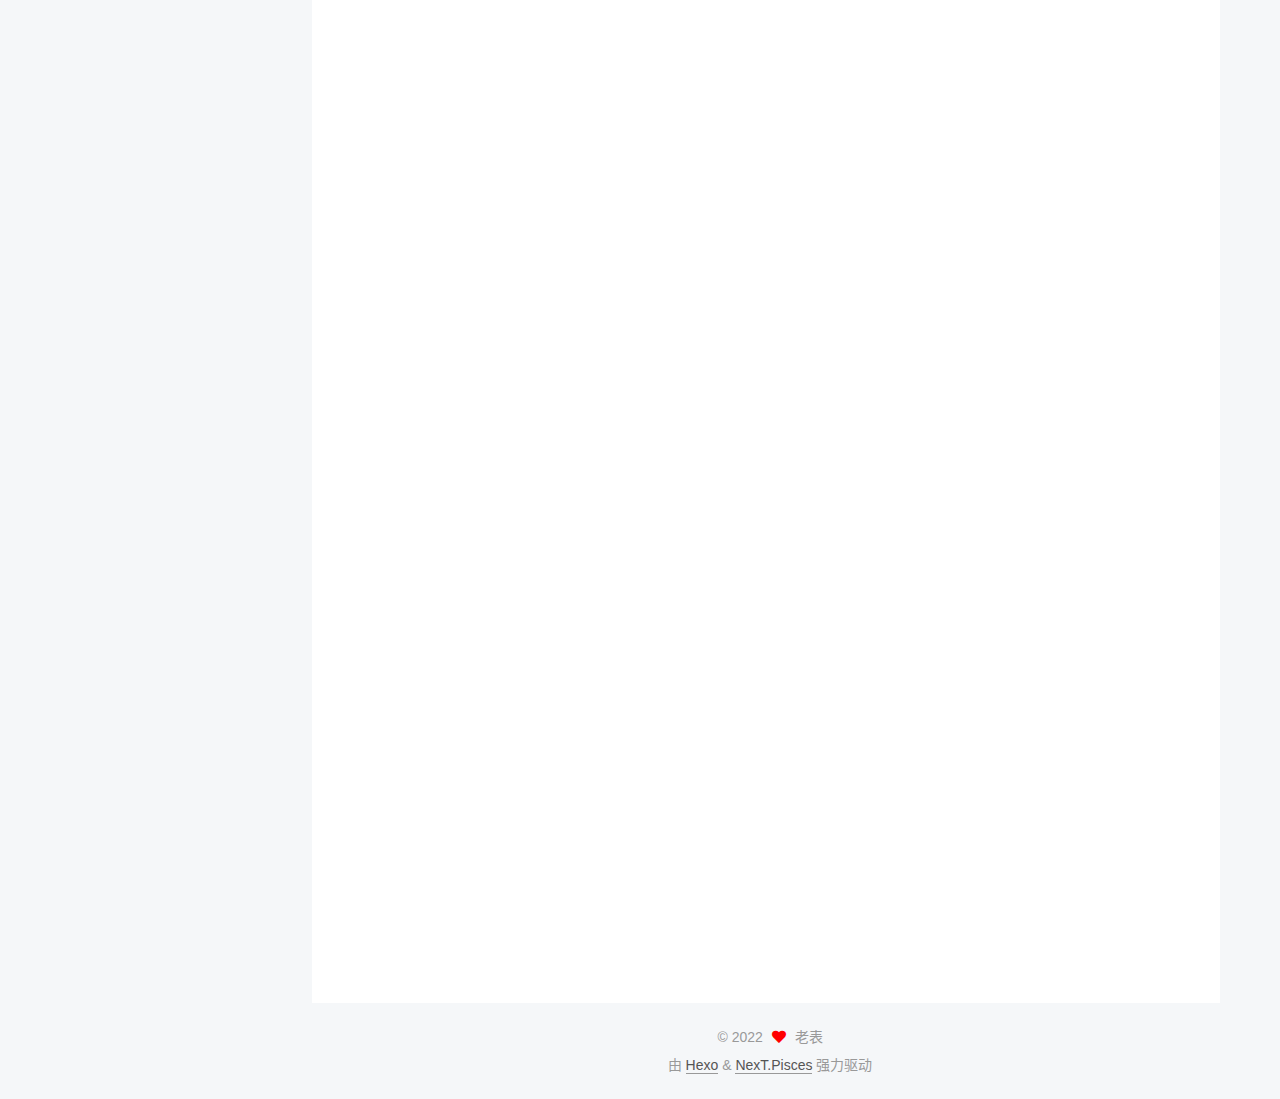
==== commit 5e37194f: "Site updated: 2022-05-30 16:18:36" ====
--- a/index.html
+++ b/index.html
@@ -5,25 +5,25 @@
 <meta name="viewport" content="width=device-width, initial-scale=1, maximum-scale=2">
 <meta name="theme-color" content="#222">
 <meta name="generator" content="Hexo 5.4.2">
-  <link rel="apple-touch-icon" sizes="180x180" href="/hexo-blog/images/apple-touch-icon-next.png">
-  <link rel="icon" type="image/png" sizes="32x32" href="/hexo-blog/images/favicon-32x32-next.png">
-  <link rel="icon" type="image/png" sizes="16x16" href="/hexo-blog/images/favicon-16x16-next.png">
-  <link rel="mask-icon" href="/hexo-blog/images/logo.svg" color="#222">
-
-<link rel="stylesheet" href="/hexo-blog/css/main.css">
-
-
-<link rel="stylesheet" href="/hexo-blog/lib/font-awesome/css/all.min.css">
+  <link rel="apple-touch-icon" sizes="180x180" href="/images/apple-touch-icon-next.png">
+  <link rel="icon" type="image/png" sizes="32x32" href="/images/favicon-32x32-next.png">
+  <link rel="icon" type="image/png" sizes="16x16" href="/images/favicon-16x16-next.png">
+  <link rel="mask-icon" href="/images/logo.svg" color="#222">
+
+<link rel="stylesheet" href="/css/main.css">
+
+
+<link rel="stylesheet" href="/lib/font-awesome/css/all.min.css">
 
 <script id="hexo-configurations">
     var NexT = window.NexT || {};
-    var CONFIG = {"hostname":"gzixiu.gitee.io","root":"/hexo-blog/","scheme":"Pisces","version":"7.8.0","exturl":false,"sidebar":{"position":"left","display":"post","padding":18,"offset":12,"onmobile":false},"copycode":{"enable":false,"show_result":false,"style":null},"back2top":{"enable":true,"sidebar":false,"scrollpercent":false},"bookmark":{"enable":false,"color":"#222","save":"auto"},"fancybox":false,"mediumzoom":false,"lazyload":false,"pangu":false,"comments":{"style":"tabs","active":null,"storage":true,"lazyload":false,"nav":null},"algolia":{"hits":{"per_page":10},"labels":{"input_placeholder":"Search for Posts","hits_empty":"We didn't find any results for the search: ${query}","hits_stats":"${hits} results found in ${time} ms"}},"localsearch":{"enable":false,"trigger":"auto","top_n_per_article":1,"unescape":false,"preload":false},"motion":{"enable":true,"async":false,"transition":{"post_block":"fadeIn","post_header":"slideDownIn","post_body":"slideDownIn","coll_header":"slideLeftIn","sidebar":"slideUpIn"}}};
+    var CONFIG = {"hostname":"example.com","root":"/","scheme":"Pisces","version":"7.8.0","exturl":false,"sidebar":{"position":"left","display":"post","padding":18,"offset":12,"onmobile":false},"copycode":{"enable":false,"show_result":false,"style":null},"back2top":{"enable":true,"sidebar":false,"scrollpercent":false},"bookmark":{"enable":false,"color":"#222","save":"auto"},"fancybox":false,"mediumzoom":false,"lazyload":false,"pangu":false,"comments":{"style":"tabs","active":null,"storage":true,"lazyload":false,"nav":null},"algolia":{"hits":{"per_page":10},"labels":{"input_placeholder":"Search for Posts","hits_empty":"We didn't find any results for the search: ${query}","hits_stats":"${hits} results found in ${time} ms"}},"localsearch":{"enable":false,"trigger":"auto","top_n_per_article":1,"unescape":false,"preload":false},"motion":{"enable":true,"async":false,"transition":{"post_block":"fadeIn","post_header":"slideDownIn","post_body":"slideDownIn","coll_header":"slideLeftIn","sidebar":"slideUpIn"}}};
   </script>
 
   <meta name="description" content="记录老表生活、Python和Go学习笔记，由Hexo+Github搭建">
 <meta property="og:type" content="website">
 <meta property="og:title" content="老表的博客">
-<meta property="og:url" content="https://gzixiu.gitee.io/hexo-blog/index.html">
+<meta property="og:url" content="http://example.com/index.html">
 <meta property="og:site_name" content="老表的博客">
 <meta property="og:description" content="记录老表生活、Python和Go学习笔记，由Hexo+Github搭建">
 <meta property="og:locale" content="zh_CN">
@@ -31,7 +31,7 @@
 <meta property="article:tag" content="生活,养猫,Python,Go,数据分析,Web开发">
 <meta name="twitter:card" content="summary">
 
-<link rel="canonical" href="https://gzixiu.gitee.io/hexo-blog/">
+<link rel="canonical" href="http://example.com/">
 
 
 <script id="page-configurations">
@@ -93,7 +93,7 @@
 
   <div class="site-meta">
 
-    <a href="/hexo-blog/" class="brand" rel="start">
+    <a href="/" class="brand" rel="start">
       <span class="logo-line-before"><i></i></span>
       <h1 class="site-title">老表的博客</h1>
       <span class="logo-line-after"><i></i></span>
@@ -114,17 +114,17 @@
   <ul id="menu" class="main-menu menu">
         <li class="menu-item menu-item-home">
 
-    <a href="/hexo-blog/" rel="section"><i class="fa fa-home fa-fw"></i>首页</a>
+    <a href="/" rel="section"><i class="fa fa-home fa-fw"></i>首页</a>
 
   </li>
         <li class="menu-item menu-item-about">
 
-    <a href="/hexo-blog/about/" rel="section"><i class="fa fa-user fa-fw"></i>关于</a>
+    <a href="/about/" rel="section"><i class="fa fa-user fa-fw"></i>关于</a>
 
   </li>
         <li class="menu-item menu-item-archives">
 
-    <a href="/hexo-blog/archives/" rel="section"><i class="fa fa-archive fa-fw"></i>归档</a>
+    <a href="/archives/" rel="section"><i class="fa fa-archive fa-fw"></i>归档</a>
 
   </li>
   </ul>
@@ -154,10 +154,10 @@
   
   
   <article itemscope itemtype="http://schema.org/Article" class="post-block" lang="zh-CN">
-    <link itemprop="mainEntityOfPage" href="https://gzixiu.gitee.io/hexo-blog/2022/05/21/PHP%E5%9B%9B%E7%A7%8D%E5%9F%BA%E7%A1%80%E7%AE%97%E6%B3%95%E8%AF%A6%E8%A7%A3/">
+    <link itemprop="mainEntityOfPage" href="http://example.com/2022/05/21/PHP%E5%9B%9B%E7%A7%8D%E5%9F%BA%E7%A1%80%E7%AE%97%E6%B3%95%E8%AF%A6%E8%A7%A3/">
 
     <span hidden itemprop="author" itemscope itemtype="http://schema.org/Person">
-      <meta itemprop="image" content="/hexo-blog/images/avatar.gif">
+      <meta itemprop="image" content="/images/avatar.gif">
       <meta itemprop="name" content="老表">
       <meta itemprop="description" content="记录老表生活、Python和Go学习笔记，由Hexo+Github搭建">
     </span>
@@ -168,7 +168,7 @@
       <header class="post-header">
         <h2 class="post-title" itemprop="name headline">
           
-            <a href="/hexo-blog/2022/05/21/PHP%E5%9B%9B%E7%A7%8D%E5%9F%BA%E7%A1%80%E7%AE%97%E6%B3%95%E8%AF%A6%E8%A7%A3/" class="post-title-link" itemprop="url">PHP四种基础算法详解</a>
+            <a href="/2022/05/21/PHP%E5%9B%9B%E7%A7%8D%E5%9F%BA%E7%A1%80%E7%AE%97%E6%B3%95%E8%AF%A6%E8%A7%A3/" class="post-title-link" itemprop="url">PHP四种基础算法详解</a>
         </h2>
 
         <div class="post-meta">
@@ -229,10 +229,10 @@
   
   
   <article itemscope itemtype="http://schema.org/Article" class="post-block" lang="zh-CN">
-    <link itemprop="mainEntityOfPage" href="https://gzixiu.gitee.io/hexo-blog/2022/05/20/hello-world/">
+    <link itemprop="mainEntityOfPage" href="http://example.com/2022/05/20/hello-world/">
 
     <span hidden itemprop="author" itemscope itemtype="http://schema.org/Person">
-      <meta itemprop="image" content="/hexo-blog/images/avatar.gif">
+      <meta itemprop="image" content="/images/avatar.gif">
       <meta itemprop="name" content="老表">
       <meta itemprop="description" content="记录老表生活、Python和Go学习笔记，由Hexo+Github搭建">
     </span>
@@ -243,7 +243,7 @@
       <header class="post-header">
         <h2 class="post-title" itemprop="name headline">
           
-            <a href="/hexo-blog/2022/05/20/hello-world/" class="post-title-link" itemprop="url">Hello World</a>
+            <a href="/2022/05/20/hello-world/" class="post-title-link" itemprop="url">Hello World</a>
         </h2>
 
         <div class="post-meta">
@@ -360,7 +360,7 @@
 <div class="site-state-wrap motion-element">
   <nav class="site-state">
       <div class="site-state-item site-state-posts">
-          <a href="/hexo-blog/archives/">
+          <a href="/archives/">
         
           <span class="site-state-item-count">2</span>
           <span class="site-state-item-name">日志</span>
@@ -413,19 +413,19 @@
   </div>
 
   
-  <script src="/hexo-blog/lib/anime.min.js"></script>
-  <script src="/hexo-blog/lib/velocity/velocity.min.js"></script>
-  <script src="/hexo-blog/lib/velocity/velocity.ui.min.js"></script>
-
-<script src="/hexo-blog/js/utils.js"></script>
-
-<script src="/hexo-blog/js/motion.js"></script>
-
-
-<script src="/hexo-blog/js/schemes/pisces.js"></script>
-
-
-<script src="/hexo-blog/js/next-boot.js"></script>
+  <script src="/lib/anime.min.js"></script>
+  <script src="/lib/velocity/velocity.min.js"></script>
+  <script src="/lib/velocity/velocity.ui.min.js"></script>
+
+<script src="/js/utils.js"></script>
+
+<script src="/js/motion.js"></script>
+
+
+<script src="/js/schemes/pisces.js"></script>
+
+
+<script src="/js/next-boot.js"></script>
 
 
 
--- a/css/main.css
+++ b/css/main.css
@@ -0,0 +1,2441 @@
+:root {
+  --body-bg-color: #f5f7f9;
+  --content-bg-color: #fff;
+  --card-bg-color: #f5f5f5;
+  --text-color: #555;
+  --blockquote-color: #666;
+  --link-color: #555;
+  --link-hover-color: #222;
+  --brand-color: #fff;
+  --brand-hover-color: #fff;
+  --table-row-odd-bg-color: #f9f9f9;
+  --table-row-hover-bg-color: #f5f5f5;
+  --menu-item-bg-color: #f5f5f5;
+  --btn-default-bg: #fff;
+  --btn-default-color: #555;
+  --btn-default-border-color: #555;
+  --btn-default-hover-bg: #222;
+  --btn-default-hover-color: #fff;
+  --btn-default-hover-border-color: #222;
+}
+html {
+  line-height: 1.15; /* 1 */
+  -webkit-text-size-adjust: 100%; /* 2 */
+}
+body {
+  margin: 0;
+}
+main {
+  display: block;
+}
+h1 {
+  font-size: 2em;
+  margin: 0.67em 0;
+}
+hr {
+  box-sizing: content-box; /* 1 */
+  height: 0; /* 1 */
+  overflow: visible; /* 2 */
+}
+pre {
+  font-family: monospace, monospace; /* 1 */
+  font-size: 1em; /* 2 */
+}
+a {
+  background: transparent;
+}
+abbr[title] {
+  border-bottom: none; /* 1 */
+  text-decoration: underline; /* 2 */
+  text-decoration: underline dotted; /* 2 */
+}
+b,
+strong {
+  font-weight: bolder;
+}
+code,
+kbd,
+samp {
+  font-family: monospace, monospace; /* 1 */
+  font-size: 1em; /* 2 */
+}
+small {
+  font-size: 80%;
+}
+sub,
+sup {
+  font-size: 75%;
+  line-height: 0;
+  position: relative;
+  vertical-align: baseline;
+}
+sub {
+  bottom: -0.25em;
+}
+sup {
+  top: -0.5em;
+}
+img {
+  border-style: none;
+}
+button,
+input,
+optgroup,
+select,
+textarea {
+  font-family: inherit; /* 1 */
+  font-size: 100%; /* 1 */
+  line-height: 1.15; /* 1 */
+  margin: 0; /* 2 */
+}
+button,
+input {
+/* 1 */
+  overflow: visible;
+}
+button,
+select {
+/* 1 */
+  text-transform: none;
+}
+button,
+[type='button'],
+[type='reset'],
+[type='submit'] {
+  -webkit-appearance: button;
+}
+button::-moz-focus-inner,
+[type='button']::-moz-focus-inner,
+[type='reset']::-moz-focus-inner,
+[type='submit']::-moz-focus-inner {
+  border-style: none;
+  padding: 0;
+}
+button:-moz-focusring,
+[type='button']:-moz-focusring,
+[type='reset']:-moz-focusring,
+[type='submit']:-moz-focusring {
+  outline: 1px dotted ButtonText;
+}
+fieldset {
+  padding: 0.35em 0.75em 0.625em;
+}
+legend {
+  box-sizing: border-box; /* 1 */
+  color: inherit; /* 2 */
+  display: table; /* 1 */
+  max-width: 100%; /* 1 */
+  padding: 0; /* 3 */
+  white-space: normal; /* 1 */
+}
+progress {
+  vertical-align: baseline;
+}
+textarea {
+  overflow: auto;
+}
+[type='checkbox'],
+[type='radio'] {
+  box-sizing: border-box; /* 1 */
+  padding: 0; /* 2 */
+}
+[type='number']::-webkit-inner-spin-button,
+[type='number']::-webkit-outer-spin-button {
+  height: auto;
+}
+[type='search'] {
+  outline-offset: -2px; /* 2 */
+  -webkit-appearance: textfield; /* 1 */
+}
+[type='search']::-webkit-search-decoration {
+  -webkit-appearance: none;
+}
+::-webkit-file-upload-button {
+  font: inherit; /* 2 */
+  -webkit-appearance: button; /* 1 */
+}
+details {
+  display: block;
+}
+summary {
+  display: list-item;
+}
+template {
+  display: none;
+}
+[hidden] {
+  display: none;
+}
+::selection {
+  background: #262a30;
+  color: #eee;
+}
+html,
+body {
+  height: 100%;
+}
+body {
+  background: var(--body-bg-color);
+  color: var(--text-color);
+  font-family: 'Lato', "PingFang SC", "Microsoft YaHei", sans-serif;
+  font-size: 1em;
+  line-height: 2;
+}
+@media (max-width: 991px) {
+  body {
+    padding-left: 0 !important;
+    padding-right: 0 !important;
+  }
+}
+h1,
+h2,
+h3,
+h4,
+h5,
+h6 {
+  font-family: 'Lato', "PingFang SC", "Microsoft YaHei", sans-serif;
+  font-weight: bold;
+  line-height: 1.5;
+  margin: 20px 0 15px;
+}
+h1 {
+  font-size: 1.5em;
+}
+h2 {
+  font-size: 1.375em;
+}
+h3 {
+  font-size: 1.25em;
+}
+h4 {
+  font-size: 1.125em;
+}
+h5 {
+  font-size: 1em;
+}
+h6 {
+  font-size: 0.875em;
+}
+p {
+  margin: 0 0 20px 0;
+}
+a,
+span.exturl {
+  border-bottom: 1px solid #999;
+  color: var(--link-color);
+  outline: 0;
+  text-decoration: none;
+  overflow-wrap: break-word;
+  word-wrap: break-word;
+  cursor: pointer;
+}
+a:hover,
+span.exturl:hover {
+  border-bottom-color: var(--link-hover-color);
+  color: var(--link-hover-color);
+}
+iframe,
+img,
+video {
+  display: block;
+  margin-left: auto;
+  margin-right: auto;
+  max-width: 100%;
+}
+hr {
+  background-image: repeating-linear-gradient(-45deg, #ddd, #ddd 4px, transparent 4px, transparent 8px);
+  border: 0;
+  height: 3px;
+  margin: 40px 0;
+}
+blockquote {
+  border-left: 4px solid #ddd;
+  color: var(--blockquote-color);
+  margin: 0;
+  padding: 0 15px;
+}
+blockquote cite::before {
+  content: '-';
+  padding: 0 5px;
+}
+dt {
+  font-weight: bold;
+}
+dd {
+  margin: 0;
+  padding: 0;
+}
+kbd {
+  background-color: #f5f5f5;
+  background-image: linear-gradient(#eee, #fff, #eee);
+  border: 1px solid #ccc;
+  border-radius: 0.2em;
+  box-shadow: 0.1em 0.1em 0.2em rgba(0,0,0,0.1);
+  color: #555;
+  font-family: inherit;
+  padding: 0.1em 0.3em;
+  white-space: nowrap;
+}
+.table-container {
+  overflow: auto;
+}
+table {
+  border-collapse: collapse;
+  border-spacing: 0;
+  font-size: 0.875em;
+  margin: 0 0 20px 0;
+  width: 100%;
+}
+tbody tr:nth-of-type(odd) {
+  background: var(--table-row-odd-bg-color);
+}
+tbody tr:hover {
+  background: var(--table-row-hover-bg-color);
+}
+caption,
+th,
+td {
+  font-weight: normal;
+  padding: 8px;
+  vertical-align: middle;
+}
+th,
+td {
+  border: 1px solid #ddd;
+  border-bottom: 3px solid #ddd;
+}
+th {
+  font-weight: 700;
+  padding-bottom: 10px;
+}
+td {
+  border-bottom-width: 1px;
+}
+.btn {
+  background: var(--btn-default-bg);
+  border: 2px solid var(--btn-default-border-color);
+  border-radius: 2px;
+  color: var(--btn-default-color);
+  display: inline-block;
+  font-size: 0.875em;
+  line-height: 2;
+  padding: 0 20px;
+  text-decoration: none;
+  transition-property: background-color;
+  transition-delay: 0s;
+  transition-duration: 0.2s;
+  transition-timing-function: ease-in-out;
+}
+.btn:hover {
+  background: var(--btn-default-hover-bg);
+  border-color: var(--btn-default-hover-border-color);
+  color: var(--btn-default-hover-color);
+}
+.btn + .btn {
+  margin: 0 0 8px 8px;
+}
+.btn .fa-fw {
+  text-align: left;
+  width: 1.285714285714286em;
+}
+.toggle {
+  line-height: 0;
+}
+.toggle .toggle-line {
+  background: #fff;
+  display: inline-block;
+  height: 2px;
+  left: 0;
+  position: relative;
+  top: 0;
+  transition: all 0.4s;
+  vertical-align: top;
+  width: 100%;
+}
+.toggle .toggle-line:not(:first-child) {
+  margin-top: 3px;
+}
+.toggle.toggle-arrow .toggle-line-first {
+  left: 50%;
+  top: 2px;
+  transform: rotate(45deg);
+  width: 50%;
+}
+.toggle.toggle-arrow .toggle-line-middle {
+  left: 2px;
+  width: 90%;
+}
+.toggle.toggle-arrow .toggle-line-last {
+  left: 50%;
+  top: -2px;
+  transform: rotate(-45deg);
+  width: 50%;
+}
+.toggle.toggle-close .toggle-line-first {
+  transform: rotate(-45deg);
+  top: 5px;
+}
+.toggle.toggle-close .toggle-line-middle {
+  opacity: 0;
+}
+.toggle.toggle-close .toggle-line-last {
+  transform: rotate(45deg);
+  top: -5px;
+}
+.highlight,
+pre {
+  background: #f7f7f7;
+  color: #4d4d4c;
+  line-height: 1.6;
+  margin: 0 auto 20px;
+}
+pre,
+code {
+  font-family: consolas, Menlo, monospace, "PingFang SC", "Microsoft YaHei";
+}
+code {
+  background: #eee;
+  border-radius: 3px;
+  color: #555;
+  padding: 2px 4px;
+  overflow-wrap: break-word;
+  word-wrap: break-word;
+}
+.highlight *::selection {
+  background: #d6d6d6;
+}
+.highlight pre {
+  border: 0;
+  margin: 0;
+  padding: 10px 0;
+}
+.highlight table {
+  border: 0;
+  margin: 0;
+  width: auto;
+}
+.highlight td {
+  border: 0;
+  padding: 0;
+}
+.highlight figcaption {
+  background: #eff2f3;
+  color: #4d4d4c;
+  display: flex;
+  font-size: 0.875em;
+  justify-content: space-between;
+  line-height: 1.2;
+  padding: 0.5em;
+}
+.highlight figcaption a {
+  color: #4d4d4c;
+}
+.highlight figcaption a:hover {
+  border-bottom-color: #4d4d4c;
+}
+.highlight .gutter {
+  -moz-user-select: none;
+  -ms-user-select: none;
+  -webkit-user-select: none;
+  user-select: none;
+}
+.highlight .gutter pre {
+  background: #eff2f3;
+  color: #869194;
+  padding-left: 10px;
+  padding-right: 10px;
+  text-align: right;
+}
+.highlight .code pre {
+  background: #f7f7f7;
+  padding-left: 10px;
+  width: 100%;
+}
+.gist table {
+  width: auto;
+}
+.gist table td {
+  border: 0;
+}
+pre {
+  overflow: auto;
+  padding: 10px;
+}
+pre code {
+  background: none;
+  color: #4d4d4c;
+  font-size: 0.875em;
+  padding: 0;
+  text-shadow: none;
+}
+pre .deletion {
+  background: #fdd;
+}
+pre .addition {
+  background: #dfd;
+}
+pre .meta {
+  color: #eab700;
+  -moz-user-select: none;
+  -ms-user-select: none;
+  -webkit-user-select: none;
+  user-select: none;
+}
+pre .comment {
+  color: #8e908c;
+}
+pre .variable,
+pre .attribute,
+pre .tag,
+pre .name,
+pre .regexp,
+pre .ruby .constant,
+pre .xml .tag .title,
+pre .xml .pi,
+pre .xml .doctype,
+pre .html .doctype,
+pre .css .id,
+pre .css .class,
+pre .css .pseudo {
+  color: #c82829;
+}
+pre .number,
+pre .preprocessor,
+pre .built_in,
+pre .builtin-name,
+pre .literal,
+pre .params,
+pre .constant,
+pre .command {
+  color: #f5871f;
+}
+pre .ruby .class .title,
+pre .css .rules .attribute,
+pre .string,
+pre .symbol,
+pre .value,
+pre .inheritance,
+pre .header,
+pre .ruby .symbol,
+pre .xml .cdata,
+pre .special,
+pre .formula {
+  color: #718c00;
+}
+pre .title,
+pre .css .hexcolor {
+  color: #3e999f;
+}
+pre .function,
+pre .python .decorator,
+pre .python .title,
+pre .ruby .function .title,
+pre .ruby .title .keyword,
+pre .perl .sub,
+pre .javascript .title,
+pre .coffeescript .title {
+  color: #4271ae;
+}
+pre .keyword,
+pre .javascript .function {
+  color: #8959a8;
+}
+.blockquote-center {
+  border-left: none;
+  margin: 40px 0;
+  padding: 0;
+  position: relative;
+  text-align: center;
+}
+.blockquote-center .fa {
+  display: block;
+  opacity: 0.6;
+  position: absolute;
+  width: 100%;
+}
+.blockquote-center .fa-quote-left {
+  border-top: 1px solid #ccc;
+  text-align: left;
+  top: -20px;
+}
+.blockquote-center .fa-quote-right {
+  border-bottom: 1px solid #ccc;
+  text-align: right;
+  bottom: -20px;
+}
+.blockquote-center p,
+.blockquote-center div {
+  text-align: center;
+}
+.post-body .group-picture img {
+  margin: 0 auto;
+  padding: 0 3px;
+}
+.group-picture-row {
+  margin-bottom: 6px;
+  overflow: hidden;
+}
+.group-picture-column {
+  float: left;
+  margin-bottom: 10px;
+}
+.post-body .label {
+  color: #555;
+  display: inline;
+  padding: 0 2px;
+}
+.post-body .label.default {
+  background: #f0f0f0;
+}
+.post-body .label.primary {
+  background: #efe6f7;
+}
+.post-body .label.info {
+  background: #e5f2f8;
+}
+.post-body .label.success {
+  background: #e7f4e9;
+}
+.post-body .label.warning {
+  background: #fcf6e1;
+}
+.post-body .label.danger {
+  background: #fae8eb;
+}
+.post-body .tabs {
+  margin-bottom: 20px;
+}
+.post-body .tabs,
+.tabs-comment {
+  display: block;
+  padding-top: 10px;
+  position: relative;
+}
+.post-body .tabs ul.nav-tabs,
+.tabs-comment ul.nav-tabs {
+  display: flex;
+  flex-wrap: wrap;
+  margin: 0;
+  margin-bottom: -1px;
+  padding: 0;
+}
+@media (max-width: 413px) {
+  .post-body .tabs ul.nav-tabs,
+  .tabs-comment ul.nav-tabs {
+    display: block;
+    margin-bottom: 5px;
+  }
+}
+.post-body .tabs ul.nav-tabs li.tab,
+.tabs-comment ul.nav-tabs li.tab {
+  border-bottom: 1px solid #ddd;
+  border-left: 1px solid transparent;
+  border-right: 1px solid transparent;
+  border-top: 3px solid transparent;
+  flex-grow: 1;
+  list-style-type: none;
+  border-radius: 0 0 0 0;
+}
+@media (max-width: 413px) {
+  .post-body .tabs ul.nav-tabs li.tab,
+  .tabs-comment ul.nav-tabs li.tab {
+    border-bottom: 1px solid transparent;
+    border-left: 3px solid transparent;
+    border-right: 1px solid transparent;
+    border-top: 1px solid transparent;
+  }
+}
+@media (max-width: 413px) {
+  .post-body .tabs ul.nav-tabs li.tab,
+  .tabs-comment ul.nav-tabs li.tab {
+    border-radius: 0;
+  }
+}
+.post-body .tabs ul.nav-tabs li.tab a,
+.tabs-comment ul.nav-tabs li.tab a {
+  border-bottom: initial;
+  display: block;
+  line-height: 1.8;
+  outline: 0;
+  padding: 0.25em 0.75em;
+  text-align: center;
+  transition-delay: 0s;
+  transition-duration: 0.2s;
+  transition-timing-function: ease-out;
+}
+.post-body .tabs ul.nav-tabs li.tab a i,
+.tabs-comment ul.nav-tabs li.tab a i {
+  width: 1.285714285714286em;
+}
+.post-body .tabs ul.nav-tabs li.tab.active,
+.tabs-comment ul.nav-tabs li.tab.active {
+  border-bottom: 1px solid transparent;
+  border-left: 1px solid #ddd;
+  border-right: 1px solid #ddd;
+  border-top: 3px solid #fc6423;
+}
+@media (max-width: 413px) {
+  .post-body .tabs ul.nav-tabs li.tab.active,
+  .tabs-comment ul.nav-tabs li.tab.active {
+    border-bottom: 1px solid #ddd;
+    border-left: 3px solid #fc6423;
+    border-right: 1px solid #ddd;
+    border-top: 1px solid #ddd;
+  }
+}
+.post-body .tabs ul.nav-tabs li.tab.active a,
+.tabs-comment ul.nav-tabs li.tab.active a {
+  color: var(--link-color);
+  cursor: default;
+}
+.post-body .tabs .tab-content .tab-pane,
+.tabs-comment .tab-content .tab-pane {
+  border: 1px solid #ddd;
+  border-top: 0;
+  padding: 20px 20px 0 20px;
+  border-radius: 0;
+}
+.post-body .tabs .tab-content .tab-pane:not(.active),
+.tabs-comment .tab-content .tab-pane:not(.active) {
+  display: none;
+}
+.post-body .tabs .tab-content .tab-pane.active,
+.tabs-comment .tab-content .tab-pane.active {
+  display: block;
+}
+.post-body .tabs .tab-content .tab-pane.active:nth-of-type(1),
+.tabs-comment .tab-content .tab-pane.active:nth-of-type(1) {
+  border-radius: 0 0 0 0;
+}
+@media (max-width: 413px) {
+  .post-body .tabs .tab-content .tab-pane.active:nth-of-type(1),
+  .tabs-comment .tab-content .tab-pane.active:nth-of-type(1) {
+    border-radius: 0;
+  }
+}
+.post-body .note {
+  border-radius: 3px;
+  margin-bottom: 20px;
+  padding: 1em;
+  position: relative;
+  border: 1px solid #eee;
+  border-left-width: 5px;
+}
+.post-body .note h2,
+.post-body .note h3,
+.post-body .note h4,
+.post-body .note h5,
+.post-body .note h6 {
+  margin-top: 0;
+  border-bottom: initial;
+  margin-bottom: 0;
+  padding-top: 0;
+}
+.post-body .note p:first-child,
+.post-body .note ul:first-child,
+.post-body .note ol:first-child,
+.post-body .note table:first-child,
+.post-body .note pre:first-child,
+.post-body .note blockquote:first-child,
+.post-body .note img:first-child {
+  margin-top: 0;
+}
+.post-body .note p:last-child,
+.post-body .note ul:last-child,
+.post-body .note ol:last-child,
+.post-body .note table:last-child,
+.post-body .note pre:last-child,
+.post-body .note blockquote:last-child,
+.post-body .note img:last-child {
+  margin-bottom: 0;
+}
+.post-body .note.default {
+  border-left-color: #777;
+}
+.post-body .note.default h2,
+.post-body .note.default h3,
+.post-body .note.default h4,
+.post-body .note.default h5,
+.post-body .note.default h6 {
+  color: #777;
+}
+.post-body .note.primary {
+  border-left-color: #6f42c1;
+}
+.post-body .note.primary h2,
+.post-body .note.primary h3,
+.post-body .note.primary h4,
+.post-body .note.primary h5,
+.post-body .note.primary h6 {
+  color: #6f42c1;
+}
+.post-body .note.info {
+  border-left-color: #428bca;
+}
+.post-body .note.info h2,
+.post-body .note.info h3,
+.post-body .note.info h4,
+.post-body .note.info h5,
+.post-body .note.info h6 {
+  color: #428bca;
+}
+.post-body .note.success {
+  border-left-color: #5cb85c;
+}
+.post-body .note.success h2,
+.post-body .note.success h3,
+.post-body .note.success h4,
+.post-body .note.success h5,
+.post-body .note.success h6 {
+  color: #5cb85c;
+}
+.post-body .note.warning {
+  border-left-color: #f0ad4e;
+}
+.post-body .note.warning h2,
+.post-body .note.warning h3,
+.post-body .note.warning h4,
+.post-body .note.warning h5,
+.post-body .note.warning h6 {
+  color: #f0ad4e;
+}
+.post-body .note.danger {
+  border-left-color: #d9534f;
+}
+.post-body .note.danger h2,
+.post-body .note.danger h3,
+.post-body .note.danger h4,
+.post-body .note.danger h5,
+.post-body .note.danger h6 {
+  color: #d9534f;
+}
+.pagination .prev,
+.pagination .next,
+.pagination .page-number,
+.pagination .space {
+  display: inline-block;
+  margin: 0 10px;
+  padding: 0 11px;
+  position: relative;
+  top: -1px;
+}
+@media (max-width: 767px) {
+  .pagination .prev,
+  .pagination .next,
+  .pagination .page-number,
+  .pagination .space {
+    margin: 0 5px;
+  }
+}
+.pagination {
+  border-top: 1px solid #eee;
+  margin: 120px 0 0;
+  text-align: center;
+}
+.pagination .prev,
+.pagination .next,
+.pagination .page-number {
+  border-bottom: 0;
+  border-top: 1px solid #eee;
+  transition-property: border-color;
+  transition-delay: 0s;
+  transition-duration: 0.2s;
+  transition-timing-function: ease-in-out;
+}
+.pagination .prev:hover,
+.pagination .next:hover,
+.pagination .page-number:hover {
+  border-top-color: #222;
+}
+.pagination .space {
+  margin: 0;
+  padding: 0;
+}
+.pagination .prev {
+  margin-left: 0;
+}
+.pagination .next {
+  margin-right: 0;
+}
+.pagination .page-number.current {
+  background: #ccc;
+  border-top-color: #ccc;
+  color: #fff;
+}
+@media (max-width: 767px) {
+  .pagination {
+    border-top: none;
+  }
+  .pagination .prev,
+  .pagination .next,
+  .pagination .page-number {
+    border-bottom: 1px solid #eee;
+    border-top: 0;
+    margin-bottom: 10px;
+    padding: 0 10px;
+  }
+  .pagination .prev:hover,
+  .pagination .next:hover,
+  .pagination .page-number:hover {
+    border-bottom-color: #222;
+  }
+}
+.comments {
+  margin-top: 60px;
+  overflow: hidden;
+}
+.comment-button-group {
+  display: flex;
+  flex-wrap: wrap-reverse;
+  justify-content: center;
+  margin: 1em 0;
+}
+.comment-button-group .comment-button {
+  margin: 0.1em 0.2em;
+}
+.comment-button-group .comment-button.active {
+  background: var(--btn-default-hover-bg);
+  border-color: var(--btn-default-hover-border-color);
+  color: var(--btn-default-hover-color);
+}
+.comment-position {
+  display: none;
+}
+.comment-position.active {
+  display: block;
+}
+.tabs-comment {
+  background: var(--content-bg-color);
+  margin-top: 4em;
+  padding-top: 0;
+}
+.tabs-comment .comments {
+  border: 0;
+  box-shadow: none;
+  margin-top: 0;
+  padding-top: 0;
+}
+.container {
+  min-height: 100%;
+  position: relative;
+}
+.main-inner {
+  margin: 0 auto;
+  width: calc(100% - 20px);
+}
+@media (min-width: 1200px) {
+  .main-inner {
+    width: 1160px;
+  }
+}
+@media (min-width: 1600px) {
+  .main-inner {
+    width: 73%;
+  }
+}
+@media (max-width: 767px) {
+  .content-wrap {
+    padding: 0 20px;
+  }
+}
+.header {
+  background: transparent;
+}
+.header-inner {
+  margin: 0 auto;
+  width: calc(100% - 20px);
+}
+@media (min-width: 1200px) {
+  .header-inner {
+    width: 1160px;
+  }
+}
+@media (min-width: 1600px) {
+  .header-inner {
+    width: 73%;
+  }
+}
+.site-brand-container {
+  display: flex;
+  flex-shrink: 0;
+  padding: 0 10px;
+}
+.headband {
+  background: #222;
+  height: 3px;
+}
+.site-meta {
+  flex-grow: 1;
+  text-align: center;
+}
+@media (max-width: 767px) {
+  .site-meta {
+    text-align: center;
+  }
+}
+.brand {
+  border-bottom: none;
+  color: var(--brand-color);
+  display: inline-block;
+  line-height: 1.375em;
+  padding: 0 40px;
+  position: relative;
+}
+.brand:hover {
+  color: var(--brand-hover-color);
+}
+.site-title {
+  font-family: 'Lato', "PingFang SC", "Microsoft YaHei", sans-serif;
+  font-size: 1.375em;
+  font-weight: normal;
+  margin: 0;
+}
+.site-subtitle {
+  color: #ddd;
+  font-size: 0.8125em;
+  margin: 10px 0;
+}
+.use-motion .brand {
+  opacity: 0;
+}
+.use-motion .site-title,
+.use-motion .site-subtitle,
+.use-motion .custom-logo-image {
+  opacity: 0;
+  position: relative;
+  top: -10px;
+}
+.site-nav-toggle,
+.site-nav-right {
+  display: none;
+}
+@media (max-width: 767px) {
+  .site-nav-toggle,
+  .site-nav-right {
+    display: flex;
+    flex-direction: column;
+    justify-content: center;
+  }
+}
+.site-nav-toggle .toggle,
+.site-nav-right .toggle {
+  color: var(--text-color);
+  padding: 10px;
+  width: 22px;
+}
+.site-nav-toggle .toggle .toggle-line,
+.site-nav-right .toggle .toggle-line {
+  background: var(--text-color);
+  border-radius: 1px;
+}
+.site-nav {
+  display: block;
+}
+@media (max-width: 767px) {
+  .site-nav {
+    clear: both;
+    display: none;
+  }
+}
+.site-nav.site-nav-on {
+  display: block;
+}
+.menu {
+  margin-top: 20px;
+  padding-left: 0;
+  text-align: center;
+}
+.menu-item {
+  display: inline-block;
+  list-style: none;
+  margin: 0 10px;
+}
+@media (max-width: 767px) {
+  .menu-item {
+    display: block;
+    margin-top: 10px;
+  }
+  .menu-item.menu-item-search {
+    display: none;
+  }
+}
+.menu-item a,
+.menu-item span.exturl {
+  border-bottom: 0;
+  display: block;
+  font-size: 0.8125em;
+  transition-property: border-color;
+  transition-delay: 0s;
+  transition-duration: 0.2s;
+  transition-timing-function: ease-in-out;
+}
+@media (hover: none) {
+  .menu-item a:hover,
+  .menu-item span.exturl:hover {
+    border-bottom-color: transparent !important;
+  }
+}
+.menu-item .fa,
+.menu-item .fab,
+.menu-item .far,
+.menu-item .fas {
+  margin-right: 8px;
+}
+.menu-item .badge {
+  display: inline-block;
+  font-weight: bold;
+  line-height: 1;
+  margin-left: 0.35em;
+  margin-top: 0.35em;
+  text-align: center;
+  white-space: nowrap;
+}
+@media (max-width: 767px) {
+  .menu-item .badge {
+    float: right;
+    margin-left: 0;
+  }
+}
+.menu-item-active a,
+.menu .menu-item a:hover,
+.menu .menu-item span.exturl:hover {
+  background: var(--menu-item-bg-color);
+}
+.use-motion .menu-item {
+  opacity: 0;
+}
+.sidebar {
+  background: #222;
+  bottom: 0;
+  box-shadow: inset 0 2px 6px #000;
+  position: fixed;
+  top: 0;
+}
+@media (max-width: 991px) {
+  .sidebar {
+    display: none;
+  }
+}
+.sidebar-inner {
+  color: #999;
+  padding: 18px 10px;
+  text-align: center;
+}
+.cc-license {
+  margin-top: 10px;
+  text-align: center;
+}
+.cc-license .cc-opacity {
+  border-bottom: none;
+  opacity: 0.7;
+}
+.cc-license .cc-opacity:hover {
+  opacity: 0.9;
+}
+.cc-license img {
+  display: inline-block;
+}
+.site-author-image {
+  border: 1px solid #eee;
+  display: block;
+  margin: 0 auto;
+  max-width: 120px;
+  padding: 2px;
+}
+.site-author-name {
+  color: var(--text-color);
+  font-weight: 600;
+  margin: 0;
+  text-align: center;
+}
+.site-description {
+  color: #999;
+  font-size: 0.8125em;
+  margin-top: 0;
+  text-align: center;
+}
+.links-of-author {
+  margin-top: 15px;
+}
+.links-of-author a,
+.links-of-author span.exturl {
+  border-bottom-color: #555;
+  display: inline-block;
+  font-size: 0.8125em;
+  margin-bottom: 10px;
+  margin-right: 10px;
+  vertical-align: middle;
+}
+.links-of-author a::before,
+.links-of-author span.exturl::before {
+  background: #bfff8a;
+  border-radius: 50%;
+  content: ' ';
+  display: inline-block;
+  height: 4px;
+  margin-right: 3px;
+  vertical-align: middle;
+  width: 4px;
+}
+.sidebar-button {
+  margin-top: 15px;
+}
+.sidebar-button a {
+  border: 1px solid #fc6423;
+  border-radius: 4px;
+  color: #fc6423;
+  display: inline-block;
+  padding: 0 15px;
+}
+.sidebar-button a .fa,
+.sidebar-button a .fab,
+.sidebar-button a .far,
+.sidebar-button a .fas {
+  margin-right: 5px;
+}
+.sidebar-button a:hover {
+  background: #fc6423;
+  border: 1px solid #fc6423;
+  color: #fff;
+}
+.sidebar-button a:hover .fa,
+.sidebar-button a:hover .fab,
+.sidebar-button a:hover .far,
+.sidebar-button a:hover .fas {
+  color: #fff;
+}
+.links-of-blogroll {
+  font-size: 0.8125em;
+  margin-top: 10px;
+}
+.links-of-blogroll-title {
+  font-size: 0.875em;
+  font-weight: 600;
+  margin-top: 0;
+}
+.links-of-blogroll-list {
+  list-style: none;
+  margin: 0;
+  padding: 0;
+}
+#sidebar-dimmer {
+  display: none;
+}
+@media (max-width: 767px) {
+  #sidebar-dimmer {
+    background: #000;
+    display: block;
+    height: 100%;
+    left: 100%;
+    opacity: 0;
+    position: fixed;
+    top: 0;
+    width: 100%;
+    z-index: 1100;
+  }
+  .sidebar-active + #sidebar-dimmer {
+    opacity: 0.7;
+    transform: translateX(-100%);
+    transition: opacity 0.5s;
+  }
+}
+.sidebar-nav {
+  margin: 0;
+  padding-bottom: 20px;
+  padding-left: 0;
+}
+.sidebar-nav li {
+  border-bottom: 1px solid transparent;
+  color: var(--text-color);
+  cursor: pointer;
+  display: inline-block;
+  font-size: 0.875em;
+}
+.sidebar-nav li.sidebar-nav-overview {
+  margin-left: 10px;
+}
+.sidebar-nav li:hover {
+  color: #fc6423;
+}
+.sidebar-nav .sidebar-nav-active {
+  border-bottom-color: #fc6423;
+  color: #fc6423;
+}
+.sidebar-nav .sidebar-nav-active:hover {
+  color: #fc6423;
+}
+.sidebar-panel {
+  display: none;
+  overflow-x: hidden;
+  overflow-y: auto;
+}
+.sidebar-panel-active {
+  display: block;
+}
+.sidebar-toggle {
+  background: #222;
+  bottom: 45px;
+  cursor: pointer;
+  height: 14px;
+  left: 30px;
+  padding: 5px;
+  position: fixed;
+  width: 14px;
+  z-index: 1300;
+}
+@media (max-width: 991px) {
+  .sidebar-toggle {
+    left: 20px;
+    opacity: 0.8;
+    display: none;
+  }
+}
+.sidebar-toggle:hover .toggle-line {
+  background: #fc6423;
+}
+.post-toc {
+  font-size: 0.875em;
+}
+.post-toc ol {
+  list-style: none;
+  margin: 0;
+  padding: 0 2px 5px 10px;
+  text-align: left;
+}
+.post-toc ol > ol {
+  padding-left: 0;
+}
+.post-toc ol a {
+  transition-property: all;
+  transition-delay: 0s;
+  transition-duration: 0.2s;
+  transition-timing-function: ease-in-out;
+}
+.post-toc .nav-item {
+  line-height: 1.8;
+  overflow: hidden;
+  text-overflow: ellipsis;
+  white-space: nowrap;
+}
+.post-toc .nav .nav-child {
+  display: none;
+}
+.post-toc .nav .active > .nav-child {
+  display: block;
+}
+.post-toc .nav .active-current > .nav-child {
+  display: block;
+}
+.post-toc .nav .active-current > .nav-child > .nav-item {
+  display: block;
+}
+.post-toc .nav .active > a {
+  border-bottom-color: #fc6423;
+  color: #fc6423;
+}
+.post-toc .nav .active-current > a {
+  color: #fc6423;
+}
+.post-toc .nav .active-current > a:hover {
+  color: #fc6423;
+}
+.site-state {
+  display: flex;
+  justify-content: center;
+  line-height: 1.4;
+  margin-top: 10px;
+  overflow: hidden;
+  text-align: center;
+  white-space: nowrap;
+}
+.site-state-item {
+  padding: 0 15px;
+}
+.site-state-item:not(:first-child) {
+  border-left: 1px solid #eee;
+}
+.site-state-item a {
+  border-bottom: none;
+}
+.site-state-item-count {
+  display: block;
+  font-size: 1em;
+  font-weight: 600;
+  text-align: center;
+}
+.site-state-item-name {
+  color: #999;
+  font-size: 0.8125em;
+}
+.footer {
+  color: #999;
+  font-size: 0.875em;
+  padding: 20px 0;
+}
+.footer.footer-fixed {
+  bottom: 0;
+  left: 0;
+  position: absolute;
+  right: 0;
+}
+.footer-inner {
+  box-sizing: border-box;
+  margin: 0 auto;
+  text-align: center;
+  width: calc(100% - 20px);
+}
+@media (min-width: 1200px) {
+  .footer-inner {
+    width: 1160px;
+  }
+}
+@media (min-width: 1600px) {
+  .footer-inner {
+    width: 73%;
+  }
+}
+.languages {
+  display: inline-block;
+  font-size: 1.125em;
+  position: relative;
+}
+.languages .lang-select-label span {
+  margin: 0 0.5em;
+}
+.languages .lang-select {
+  height: 100%;
+  left: 0;
+  opacity: 0;
+  position: absolute;
+  top: 0;
+  width: 100%;
+}
+.with-love {
+  color: #ff0000;
+  display: inline-block;
+  margin: 0 5px;
+}
+.powered-by,
+.theme-info {
+  display: inline-block;
+}
+@-moz-keyframes iconAnimate {
+  0%, 100% {
+    transform: scale(1);
+  }
+  10%, 30% {
+    transform: scale(0.9);
+  }
+  20%, 40%, 60%, 80% {
+    transform: scale(1.1);
+  }
+  50%, 70% {
+    transform: scale(1.1);
+  }
+}
+@-webkit-keyframes iconAnimate {
+  0%, 100% {
+    transform: scale(1);
+  }
+  10%, 30% {
+    transform: scale(0.9);
+  }
+  20%, 40%, 60%, 80% {
+    transform: scale(1.1);
+  }
+  50%, 70% {
+    transform: scale(1.1);
+  }
+}
+@-o-keyframes iconAnimate {
+  0%, 100% {
+    transform: scale(1);
+  }
+  10%, 30% {
+    transform: scale(0.9);
+  }
+  20%, 40%, 60%, 80% {
+    transform: scale(1.1);
+  }
+  50%, 70% {
+    transform: scale(1.1);
+  }
+}
+@keyframes iconAnimate {
+  0%, 100% {
+    transform: scale(1);
+  }
+  10%, 30% {
+    transform: scale(0.9);
+  }
+  20%, 40%, 60%, 80% {
+    transform: scale(1.1);
+  }
+  50%, 70% {
+    transform: scale(1.1);
+  }
+}
+.back-to-top {
+  font-size: 12px;
+  text-align: center;
+  transition-delay: 0s;
+  transition-duration: 0.2s;
+  transition-timing-function: ease-in-out;
+}
+.back-to-top {
+  background: #222;
+  bottom: -100px;
+  box-sizing: border-box;
+  color: #fff;
+  cursor: pointer;
+  left: 30px;
+  opacity: 0.6;
+  padding: 0 6px;
+  position: fixed;
+  transition-property: bottom;
+  z-index: 1300;
+  width: 24px;
+}
+.back-to-top span {
+  display: none;
+}
+.back-to-top:hover {
+  color: #fc6423;
+}
+.back-to-top.back-to-top-on {
+  bottom: 30px;
+}
+@media (max-width: 991px) {
+  .back-to-top {
+    left: 20px;
+    opacity: 0.8;
+  }
+}
+.post-body {
+  font-family: 'Lato', "PingFang SC", "Microsoft YaHei", sans-serif;
+  overflow-wrap: break-word;
+  word-wrap: break-word;
+}
+@media (min-width: 1200px) {
+  .post-body {
+    font-size: 1.125em;
+  }
+}
+.post-body .exturl .fa {
+  font-size: 0.875em;
+  margin-left: 4px;
+}
+.post-body .image-caption,
+.post-body .figure .caption {
+  color: #999;
+  font-size: 0.875em;
+  font-weight: bold;
+  line-height: 1;
+  margin: -20px auto 15px;
+  text-align: center;
+}
+.post-sticky-flag {
+  display: inline-block;
+  transform: rotate(30deg);
+}
+.post-button {
+  margin-top: 40px;
+  text-align: center;
+}
+.use-motion .post-block,
+.use-motion .pagination,
+.use-motion .comments {
+  opacity: 0;
+}
+.use-motion .post-header {
+  opacity: 0;
+}
+.use-motion .post-body {
+  opacity: 0;
+}
+.use-motion .collection-header {
+  opacity: 0;
+}
+.posts-collapse {
+  margin-left: 35px;
+  position: relative;
+}
+@media (max-width: 767px) {
+  .posts-collapse {
+    margin-left: 0px;
+    margin-right: 0px;
+  }
+}
+.posts-collapse .collection-title {
+  font-size: 1.125em;
+  position: relative;
+}
+.posts-collapse .collection-title::before {
+  background: #999;
+  border: 1px solid #fff;
+  border-radius: 50%;
+  content: ' ';
+  height: 10px;
+  left: 0;
+  margin-left: -6px;
+  margin-top: -4px;
+  position: absolute;
+  top: 50%;
+  width: 10px;
+}
+.posts-collapse .collection-year {
+  font-size: 1.5em;
+  font-weight: bold;
+  margin: 60px 0;
+  position: relative;
+}
+.posts-collapse .collection-year::before {
+  background: #bbb;
+  border-radius: 50%;
+  content: ' ';
+  height: 8px;
+  left: 0;
+  margin-left: -4px;
+  margin-top: -4px;
+  position: absolute;
+  top: 50%;
+  width: 8px;
+}
+.posts-collapse .collection-header {
+  display: block;
+  margin: 0 0 0 20px;
+}
+.posts-collapse .collection-header small {
+  color: #bbb;
+  margin-left: 5px;
+}
+.posts-collapse .post-header {
+  border-bottom: 1px dashed #ccc;
+  margin: 30px 0;
+  padding-left: 15px;
+  position: relative;
+  transition-property: border;
+  transition-delay: 0s;
+  transition-duration: 0.2s;
+  transition-timing-function: ease-in-out;
+}
+.posts-collapse .post-header::before {
+  background: #bbb;
+  border: 1px solid #fff;
+  border-radius: 50%;
+  content: ' ';
+  height: 6px;
+  left: 0;
+  margin-left: -4px;
+  position: absolute;
+  top: 0.75em;
+  transition-property: background;
+  width: 6px;
+  transition-delay: 0s;
+  transition-duration: 0.2s;
+  transition-timing-function: ease-in-out;
+}
+.posts-collapse .post-header:hover {
+  border-bottom-color: #666;
+}
+.posts-collapse .post-header:hover::before {
+  background: #222;
+}
+.posts-collapse .post-meta {
+  display: inline;
+  font-size: 0.75em;
+  margin-right: 10px;
+}
+.posts-collapse .post-title {
+  display: inline;
+}
+.posts-collapse .post-title a,
+.posts-collapse .post-title span.exturl {
+  border-bottom: none;
+  color: var(--link-color);
+}
+.posts-collapse .post-title .fa-external-link-alt {
+  font-size: 0.875em;
+  margin-left: 5px;
+}
+.posts-collapse::before {
+  background: #f5f5f5;
+  content: ' ';
+  height: 100%;
+  left: 0;
+  margin-left: -2px;
+  position: absolute;
+  top: 1.25em;
+  width: 4px;
+}
+.post-eof {
+  background: #ccc;
+  height: 1px;
+  margin: 80px auto 60px;
+  text-align: center;
+  width: 8%;
+}
+.post-block:last-of-type .post-eof {
+  display: none;
+}
+.content {
+  padding-top: 40px;
+}
+@media (min-width: 992px) {
+  .post-body {
+    text-align: justify;
+  }
+}
+@media (max-width: 991px) {
+  .post-body {
+    text-align: justify;
+  }
+}
+.post-body h1,
+.post-body h2,
+.post-body h3,
+.post-body h4,
+.post-body h5,
+.post-body h6 {
+  padding-top: 10px;
+}
+.post-body h1 .header-anchor,
+.post-body h2 .header-anchor,
+.post-body h3 .header-anchor,
+.post-body h4 .header-anchor,
+.post-body h5 .header-anchor,
+.post-body h6 .header-anchor {
+  border-bottom-style: none;
+  color: #ccc;
+  float: right;
+  margin-left: 10px;
+  visibility: hidden;
+}
+.post-body h1 .header-anchor:hover,
+.post-body h2 .header-anchor:hover,
+.post-body h3 .header-anchor:hover,
+.post-body h4 .header-anchor:hover,
+.post-body h5 .header-anchor:hover,
+.post-body h6 .header-anchor:hover {
+  color: inherit;
+}
+.post-body h1:hover .header-anchor,
+.post-body h2:hover .header-anchor,
+.post-body h3:hover .header-anchor,
+.post-body h4:hover .header-anchor,
+.post-body h5:hover .header-anchor,
+.post-body h6:hover .header-anchor {
+  visibility: visible;
+}
+.post-body iframe,
+.post-body img,
+.post-body video {
+  margin-bottom: 20px;
+}
+.post-body .video-container {
+  height: 0;
+  margin-bottom: 20px;
+  overflow: hidden;
+  padding-top: 75%;
+  position: relative;
+  width: 100%;
+}
+.post-body .video-container iframe,
+.post-body .video-container object,
+.post-body .video-container embed {
+  height: 100%;
+  left: 0;
+  margin: 0;
+  position: absolute;
+  top: 0;
+  width: 100%;
+}
+.post-gallery {
+  align-items: center;
+  display: grid;
+  grid-gap: 10px;
+  grid-template-columns: 1fr 1fr 1fr;
+  margin-bottom: 20px;
+}
+@media (max-width: 767px) {
+  .post-gallery {
+    grid-template-columns: 1fr 1fr;
+  }
+}
+.post-gallery a {
+  border: 0;
+}
+.post-gallery img {
+  margin: 0;
+}
+.posts-expand .post-header {
+  font-size: 1.125em;
+}
+.posts-expand .post-title {
+  font-size: 1.5em;
+  font-weight: normal;
+  margin: initial;
+  text-align: center;
+  overflow-wrap: break-word;
+  word-wrap: break-word;
+}
+.posts-expand .post-title-link {
+  border-bottom: none;
+  color: var(--link-color);
+  display: inline-block;
+  position: relative;
+  vertical-align: top;
+}
+.posts-expand .post-title-link::before {
+  background: var(--link-color);
+  bottom: 0;
+  content: '';
+  height: 2px;
+  left: 0;
+  position: absolute;
+  transform: scaleX(0);
+  visibility: hidden;
+  width: 100%;
+  transition-delay: 0s;
+  transition-duration: 0.2s;
+  transition-timing-function: ease-in-out;
+}
+.posts-expand .post-title-link:hover::before {
+  transform: scaleX(1);
+  visibility: visible;
+}
+.posts-expand .post-title-link .fa-external-link-alt {
+  font-size: 0.875em;
+  margin-left: 5px;
+}
+.posts-expand .post-meta {
+  color: #999;
+  font-family: 'Lato', "PingFang SC", "Microsoft YaHei", sans-serif;
+  font-size: 0.75em;
+  margin: 3px 0 60px 0;
+  text-align: center;
+}
+.posts-expand .post-meta .post-description {
+  font-size: 0.875em;
+  margin-top: 2px;
+}
+.posts-expand .post-meta time {
+  border-bottom: 1px dashed #999;
+  cursor: pointer;
+}
+.post-meta .post-meta-item + .post-meta-item::before {
+  content: '|';
+  margin: 0 0.5em;
+}
+.post-meta-divider {
+  margin: 0 0.5em;
+}
+.post-meta-item-icon {
+  margin-right: 3px;
+}
+@media (max-width: 991px) {
+  .post-meta-item-icon {
+    display: inline-block;
+  }
+}
+@media (max-width: 991px) {
+  .post-meta-item-text {
+    display: none;
+  }
+}
+.post-nav {
+  border-top: 1px solid #eee;
+  display: flex;
+  justify-content: space-between;
+  margin-top: 15px;
+  padding: 10px 5px 0;
+}
+.post-nav-item {
+  flex: 1;
+}
+.post-nav-item a {
+  border-bottom: none;
+  display: block;
+  font-size: 0.875em;
+  line-height: 1.6;
+  position: relative;
+}
+.post-nav-item a:active {
+  top: 2px;
+}
+.post-nav-item .fa {
+  font-size: 0.75em;
+}
+.post-nav-item:first-child {
+  margin-right: 15px;
+}
+.post-nav-item:first-child .fa {
+  margin-right: 5px;
+}
+.post-nav-item:last-child {
+  margin-left: 15px;
+  text-align: right;
+}
+.post-nav-item:last-child .fa {
+  margin-left: 5px;
+}
+.rtl.post-body p,
+.rtl.post-body a,
+.rtl.post-body h1,
+.rtl.post-body h2,
+.rtl.post-body h3,
+.rtl.post-body h4,
+.rtl.post-body h5,
+.rtl.post-body h6,
+.rtl.post-body li,
+.rtl.post-body ul,
+.rtl.post-body ol {
+  direction: rtl;
+  font-family: UKIJ Ekran;
+}
+.rtl.post-title {
+  font-family: UKIJ Ekran;
+}
+.post-tags {
+  margin-top: 40px;
+  text-align: center;
+}
+.post-tags a {
+  display: inline-block;
+  font-size: 0.8125em;
+}
+.post-tags a:not(:last-child) {
+  margin-right: 10px;
+}
+.post-widgets {
+  border-top: 1px solid #eee;
+  margin-top: 15px;
+  text-align: center;
+}
+.wp_rating {
+  height: 20px;
+  line-height: 20px;
+  margin-top: 10px;
+  padding-top: 6px;
+  text-align: center;
+}
+.social-like {
+  display: flex;
+  font-size: 0.875em;
+  justify-content: center;
+  text-align: center;
+}
+.reward-container {
+  margin: 20px auto;
+  padding: 10px 0;
+  text-align: center;
+  width: 90%;
+}
+.reward-container button {
+  background: transparent;
+  border: 1px solid #fc6423;
+  border-radius: 0;
+  color: #fc6423;
+  cursor: pointer;
+  line-height: 2;
+  outline: 0;
+  padding: 0 15px;
+  vertical-align: text-top;
+}
+.reward-container button:hover {
+  background: #fc6423;
+  border: 1px solid transparent;
+  color: #fa9366;
+}
+#qr {
+  padding-top: 20px;
+}
+#qr a {
+  border: 0;
+}
+#qr img {
+  display: inline-block;
+  margin: 0.8em 2em 0 2em;
+  max-width: 100%;
+  width: 180px;
+}
+#qr p {
+  text-align: center;
+}
+.category-all-page .category-all-title {
+  text-align: center;
+}
+.category-all-page .category-all {
+  margin-top: 20px;
+}
+.category-all-page .category-list {
+  list-style: none;
+  margin: 0;
+  padding: 0;
+}
+.category-all-page .category-list-item {
+  margin: 5px 10px;
+}
+.category-all-page .category-list-count {
+  color: #bbb;
+}
+.category-all-page .category-list-count::before {
+  content: ' (';
+  display: inline;
+}
+.category-all-page .category-list-count::after {
+  content: ') ';
+  display: inline;
+}
+.category-all-page .category-list-child {
+  padding-left: 10px;
+}
+.event-list {
+  padding: 0;
+}
+.event-list hr {
+  background: #222;
+  margin: 20px 0 45px 0;
+}
+.event-list hr::after {
+  background: #222;
+  color: #fff;
+  content: 'NOW';
+  display: inline-block;
+  font-weight: bold;
+  padding: 0 5px;
+  text-align: right;
+}
+.event-list .event {
+  background: #222;
+  margin: 20px 0;
+  min-height: 40px;
+  padding: 15px 0 15px 10px;
+}
+.event-list .event .event-summary {
+  color: #fff;
+  margin: 0;
+  padding-bottom: 3px;
+}
+.event-list .event .event-summary::before {
+  animation: dot-flash 1s alternate infinite ease-in-out;
+  color: #fff;
+  content: '\f111';
+  display: inline-block;
+  font-size: 10px;
+  margin-right: 25px;
+  vertical-align: middle;
+  font-family: 'Font Awesome 5 Free';
+  font-weight: 900;
+}
+.event-list .event .event-relative-time {
+  color: #bbb;
+  display: inline-block;
+  font-size: 12px;
+  font-weight: normal;
+  padding-left: 12px;
+}
+.event-list .event .event-details {
+  color: #fff;
+  display: block;
+  line-height: 18px;
+  margin-left: 56px;
+  padding-bottom: 6px;
+  padding-top: 3px;
+  text-indent: -24px;
+}
+.event-list .event .event-details::before {
+  color: #fff;
+  display: inline-block;
+  margin-right: 9px;
+  text-align: center;
+  text-indent: 0;
+  width: 14px;
+  font-family: 'Font Awesome 5 Free';
+  font-weight: 900;
+}
+.event-list .event .event-details.event-location::before {
+  content: '\f041';
+}
+.event-list .event .event-details.event-duration::before {
+  content: '\f017';
+}
+.event-list .event-past {
+  background: #f5f5f5;
+}
+.event-list .event-past .event-summary,
+.event-list .event-past .event-details {
+  color: #bbb;
+  opacity: 0.9;
+}
+.event-list .event-past .event-summary::before,
+.event-list .event-past .event-details::before {
+  animation: none;
+  color: #bbb;
+}
+@-moz-keyframes dot-flash {
+  from {
+    opacity: 1;
+    transform: scale(1);
+  }
+  to {
+    opacity: 0;
+    transform: scale(0.8);
+  }
+}
+@-webkit-keyframes dot-flash {
+  from {
+    opacity: 1;
+    transform: scale(1);
+  }
+  to {
+    opacity: 0;
+    transform: scale(0.8);
+  }
+}
+@-o-keyframes dot-flash {
+  from {
+    opacity: 1;
+    transform: scale(1);
+  }
+  to {
+    opacity: 0;
+    transform: scale(0.8);
+  }
+}
+@keyframes dot-flash {
+  from {
+    opacity: 1;
+    transform: scale(1);
+  }
+  to {
+    opacity: 0;
+    transform: scale(0.8);
+  }
+}
+ul.breadcrumb {
+  font-size: 0.75em;
+  list-style: none;
+  margin: 1em 0;
+  padding: 0 2em;
+  text-align: center;
+}
+ul.breadcrumb li {
+  display: inline;
+}
+ul.breadcrumb li + li::before {
+  content: '/\00a0';
+  font-weight: normal;
+  padding: 0.5em;
+}
+ul.breadcrumb li + li:last-child {
+  font-weight: bold;
+}
+.tag-cloud {
+  text-align: center;
+}
+.tag-cloud a {
+  display: inline-block;
+  margin: 10px;
+}
+.tag-cloud a:hover {
+  color: var(--link-hover-color) !important;
+}
+.header {
+  margin: 0 auto;
+  position: relative;
+  width: calc(100% - 20px);
+}
+@media (min-width: 1200px) {
+  .header {
+    width: 1160px;
+  }
+}
+@media (min-width: 1600px) {
+  .header {
+    width: 73%;
+  }
+}
+@media (max-width: 991px) {
+  .header {
+    width: auto;
+  }
+}
+.header-inner {
+  background: var(--content-bg-color);
+  border-radius: initial;
+  box-shadow: initial;
+  overflow: hidden;
+  padding: 0;
+  position: absolute;
+  top: 0;
+  width: 240px;
+}
+@media (min-width: 1200px) {
+  .header-inner {
+    width: 240px;
+  }
+}
+@media (max-width: 991px) {
+  .header-inner {
+    border-radius: initial;
+    position: relative;
+    width: auto;
+  }
+}
+.main-inner {
+  align-items: flex-start;
+  display: flex;
+  justify-content: space-between;
+  flex-direction: row-reverse;
+}
+@media (max-width: 991px) {
+  .main-inner {
+    width: auto;
+  }
+}
+.content-wrap {
+  background: var(--content-bg-color);
+  border-radius: initial;
+  box-shadow: initial;
+  box-sizing: border-box;
+  padding: 40px;
+  width: calc(100% - 252px);
+}
+@media (max-width: 991px) {
+  .content-wrap {
+    border-radius: initial;
+    padding: 20px;
+    width: 100%;
+  }
+}
+.footer-inner {
+  padding-left: 260px;
+}
+.back-to-top {
+  left: auto;
+  right: 30px;
+}
+@media (max-width: 991px) {
+  .back-to-top {
+    right: 20px;
+  }
+}
+@media (max-width: 991px) {
+  .footer-inner {
+    padding-left: 0;
+    padding-right: 0;
+    width: auto;
+  }
+}
+.site-brand-container {
+  background: #222;
+}
+@media (max-width: 991px) {
+  .site-brand-container {
+    box-shadow: 0 0 16px rgba(0,0,0,0.5);
+  }
+}
+.site-meta {
+  padding: 20px 0;
+}
+.brand {
+  padding: 0;
+}
+.site-subtitle {
+  margin: 10px 10px 0;
+}
+.custom-logo-image {
+  margin-top: 20px;
+}
+@media (max-width: 991px) {
+  .custom-logo-image {
+    display: none;
+  }
+}
+@media (min-width: 768px) and (max-width: 991px) {
+  .site-nav-toggle,
+  .site-nav-right {
+    display: flex;
+    flex-direction: column;
+    justify-content: center;
+  }
+}
+.site-nav-toggle .toggle,
+.site-nav-right .toggle {
+  color: #fff;
+}
+.site-nav-toggle .toggle .toggle-line,
+.site-nav-right .toggle .toggle-line {
+  background: #fff;
+}
+@media (min-width: 768px) and (max-width: 991px) {
+  .site-nav {
+    display: none;
+  }
+}
+.menu .menu-item {
+  display: block;
+  margin: 0;
+}
+.menu .menu-item a,
+.menu .menu-item span.exturl {
+  padding: 5px 20px;
+  position: relative;
+  text-align: left;
+  transition-property: background-color;
+}
+@media (max-width: 991px) {
+  .menu .menu-item.menu-item-search {
+    display: none;
+  }
+}
+.menu .menu-item .badge {
+  background: #ccc;
+  border-radius: 10px;
+  color: #fff;
+  float: right;
+  padding: 2px 5px;
+  text-shadow: 1px 1px 0 rgba(0,0,0,0.1);
+  vertical-align: middle;
+}
+.main-menu .menu-item-active a::after {
+  background: #bbb;
+  border-radius: 50%;
+  content: ' ';
+  height: 6px;
+  margin-top: -3px;
+  position: absolute;
+  right: 15px;
+  top: 50%;
+  width: 6px;
+}
+.sub-menu {
+  background: var(--content-bg-color);
+  border-bottom: 1px solid #ddd;
+  margin: 0;
+  padding: 6px 0;
+}
+.sub-menu .menu-item {
+  display: inline-block;
+}
+.sub-menu .menu-item a,
+.sub-menu .menu-item span.exturl {
+  background: transparent;
+  margin: 5px 10px;
+  padding: initial;
+}
+.sub-menu .menu-item a:hover,
+.sub-menu .menu-item span.exturl:hover {
+  background: transparent;
+  color: #fc6423;
+}
+.sub-menu .menu-item-active a {
+  border-bottom-color: #fc6423;
+  color: #fc6423;
+}
+.sub-menu .menu-item-active a:hover {
+  border-bottom-color: #fc6423;
+}
+.sidebar {
+  background: var(--body-bg-color);
+  box-shadow: none;
+  margin-top: 100%;
+  position: static;
+  width: 240px;
+}
+@media (max-width: 991px) {
+  .sidebar {
+    display: none;
+  }
+}
+.sidebar-toggle {
+  display: none;
+}
+.sidebar-inner {
+  background: var(--content-bg-color);
+  border-radius: initial;
+  box-shadow: initial;
+  box-sizing: border-box;
+  color: var(--text-color);
+  width: 240px;
+  opacity: 0;
+}
+.sidebar-inner.affix {
+  position: fixed;
+  top: 12px;
+}
+.sidebar-inner.affix-bottom {
+  position: absolute;
+}
+.site-state-item {
+  padding: 0 10px;
+}
+.sidebar-button {
+  border-bottom: 1px dotted #ccc;
+  border-top: 1px dotted #ccc;
+  margin-top: 10px;
+  text-align: center;
+}
+.sidebar-button a {
+  border: 0;
+  color: #fc6423;
+  display: block;
+}
+.sidebar-button a:hover {
+  background: none;
+  border: 0;
+  color: #e34603;
+}
+.sidebar-button a:hover .fa,
+.sidebar-button a:hover .fab,
+.sidebar-button a:hover .far,
+.sidebar-button a:hover .fas {
+  color: #e34603;
+}
+.links-of-author {
+  display: flex;
+  flex-wrap: wrap;
+  margin-top: 10px;
+  justify-content: center;
+}
+.links-of-author-item {
+  margin: 5px 0 0;
+  width: 50%;
+}
+.links-of-author-item a,
+.links-of-author-item span.exturl {
+  box-sizing: border-box;
+  display: inline-block;
+  margin-bottom: 0;
+  margin-right: 0;
+  max-width: 216px;
+  overflow: hidden;
+  padding: 0 5px;
+  text-overflow: ellipsis;
+  white-space: nowrap;
+}
+.links-of-author-item a,
+.links-of-author-item span.exturl {
+  border-bottom: none;
+  display: block;
+  text-decoration: none;
+}
+.links-of-author-item a::before,
+.links-of-author-item span.exturl::before {
+  display: none;
+}
+.links-of-author-item a:hover,
+.links-of-author-item span.exturl:hover {
+  background: var(--body-bg-color);
+  border-radius: 4px;
+}
+.links-of-author-item .fa,
+.links-of-author-item .fab,
+.links-of-author-item .far,
+.links-of-author-item .fas {
+  margin-right: 2px;
+}
+.links-of-blogroll-item {
+  padding: 0;
+}
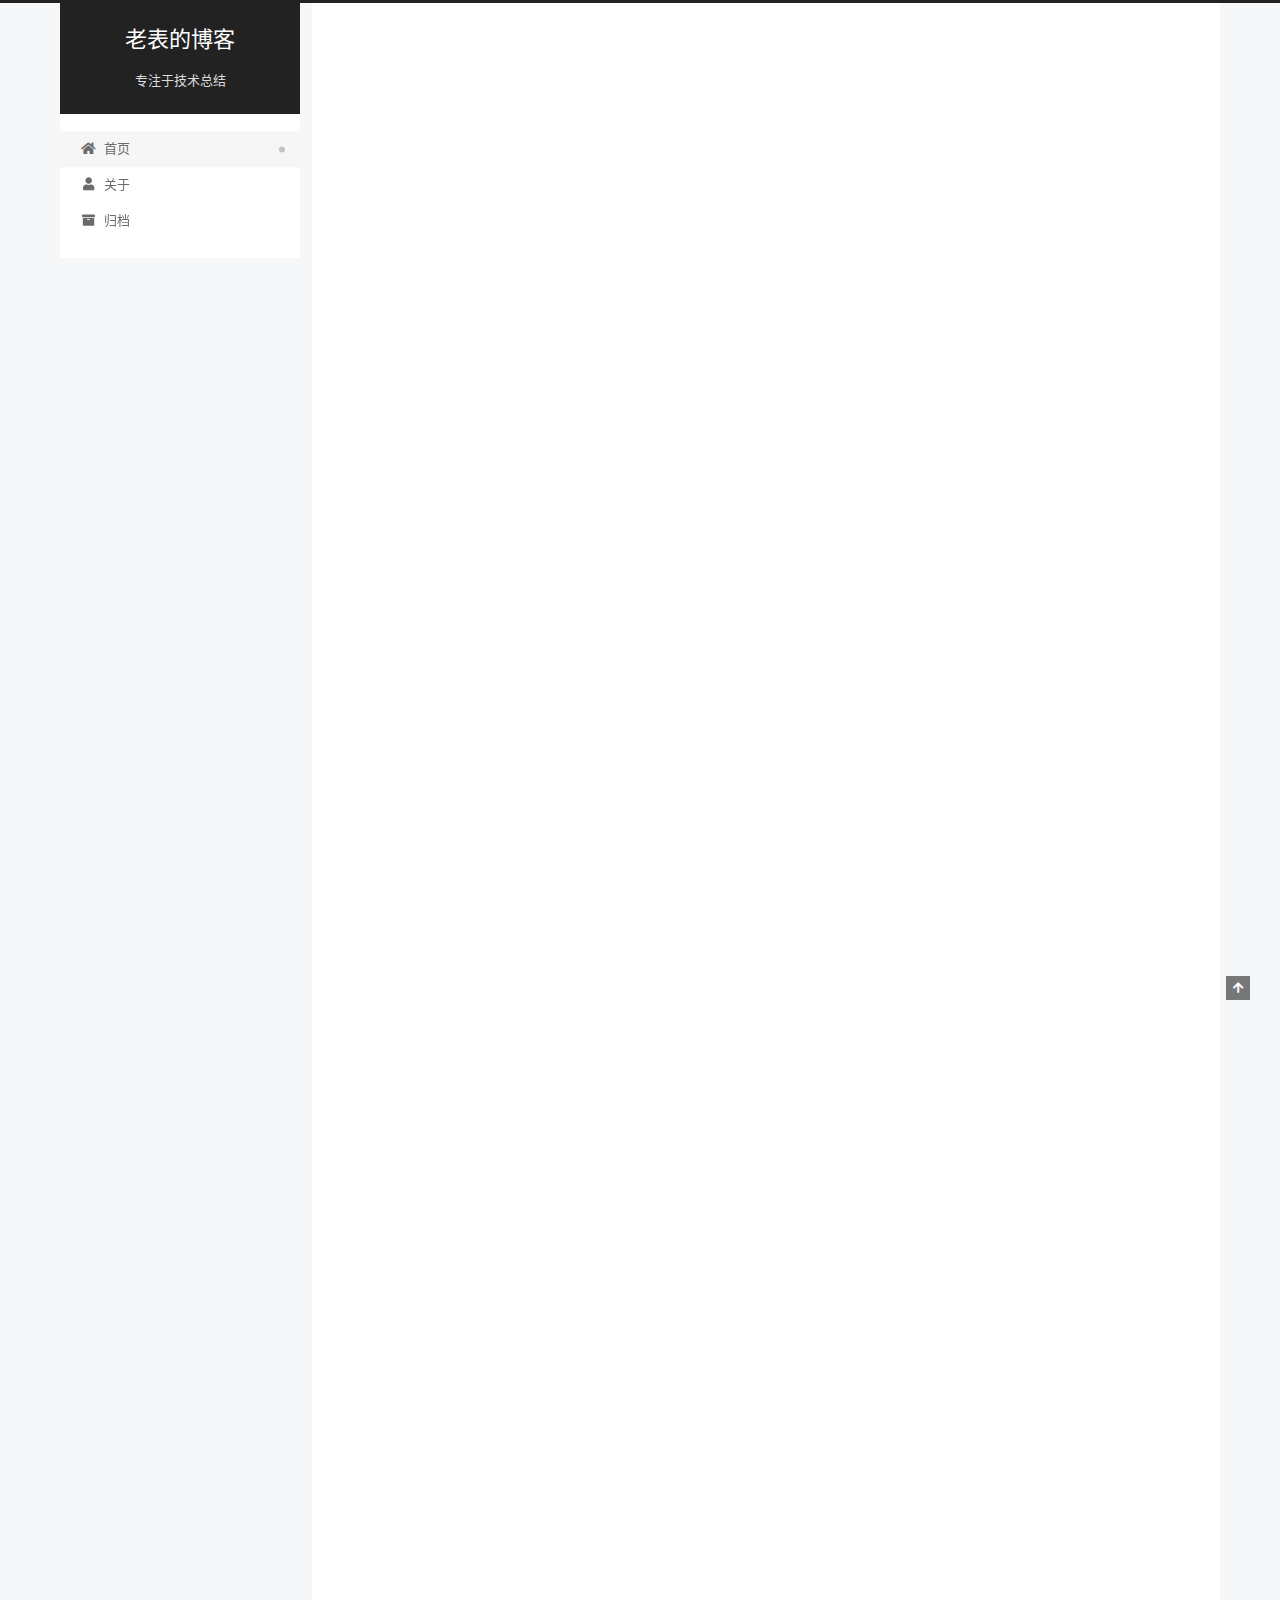
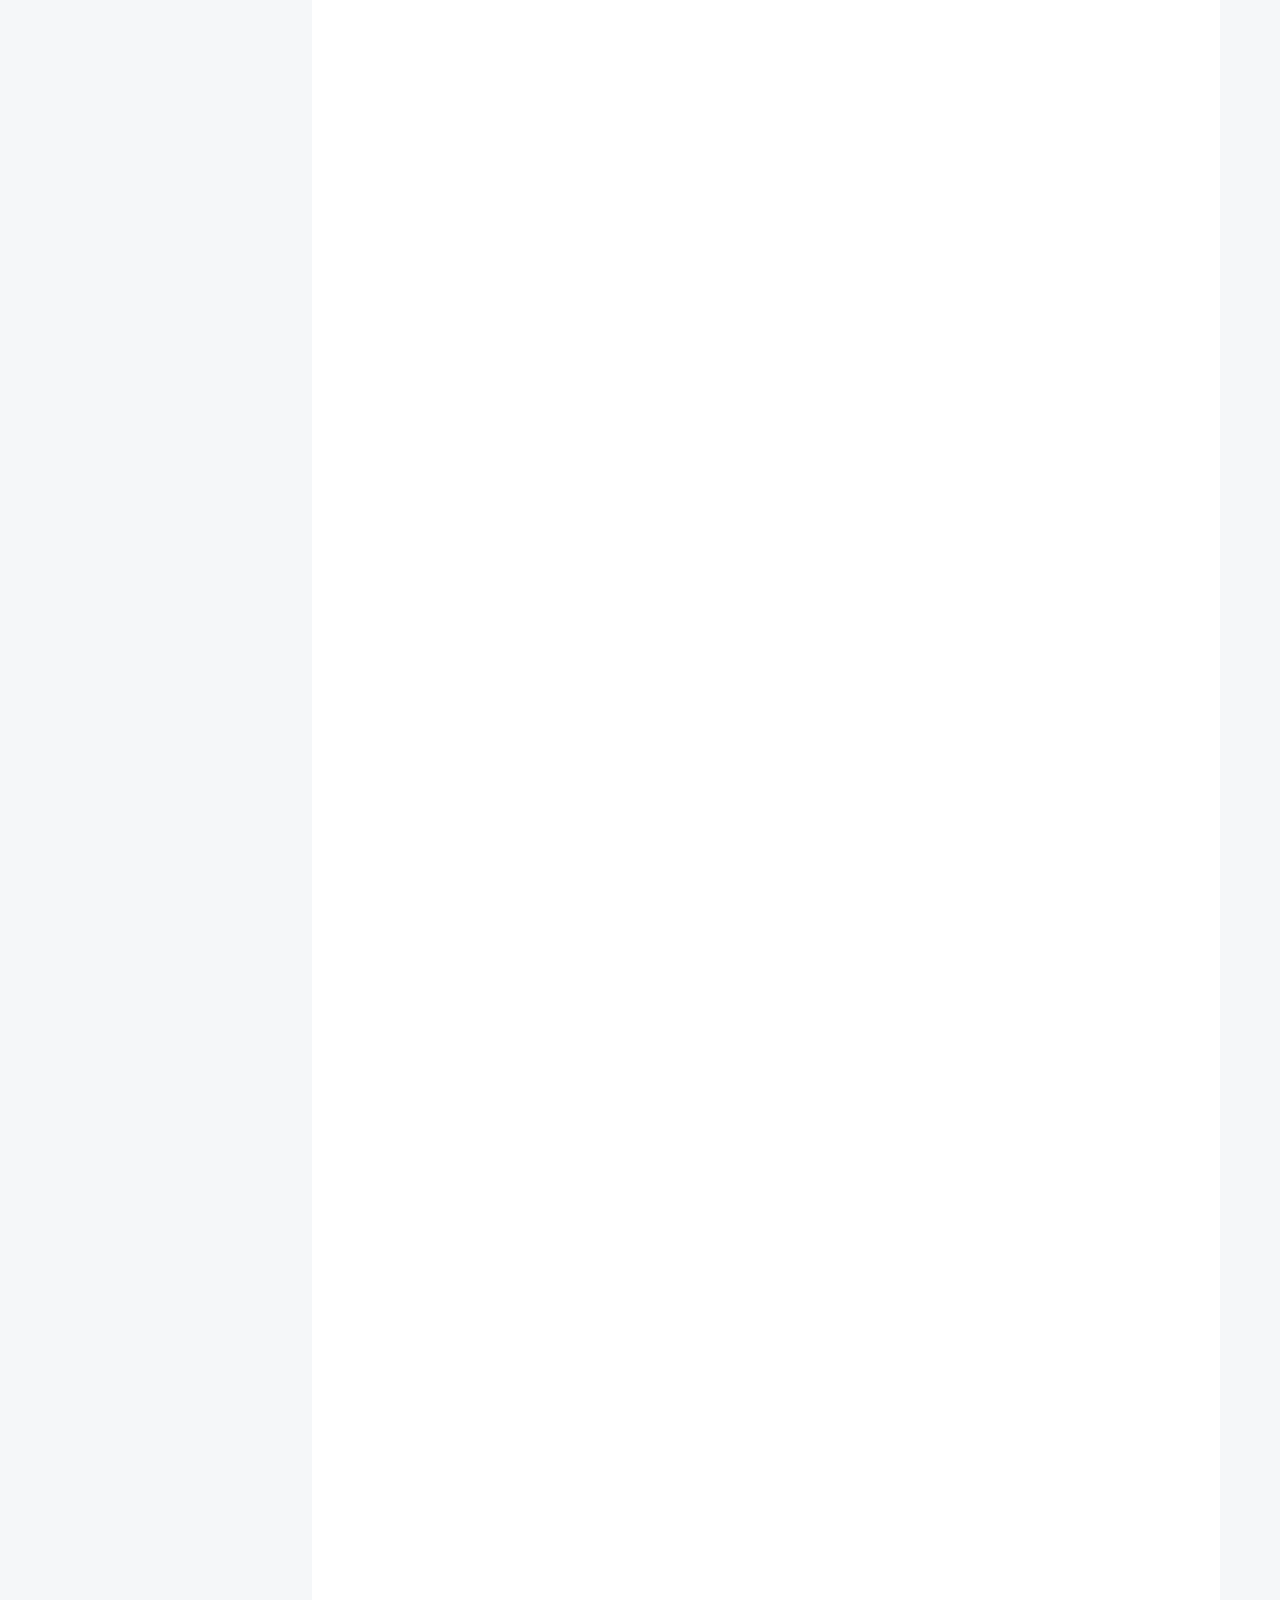
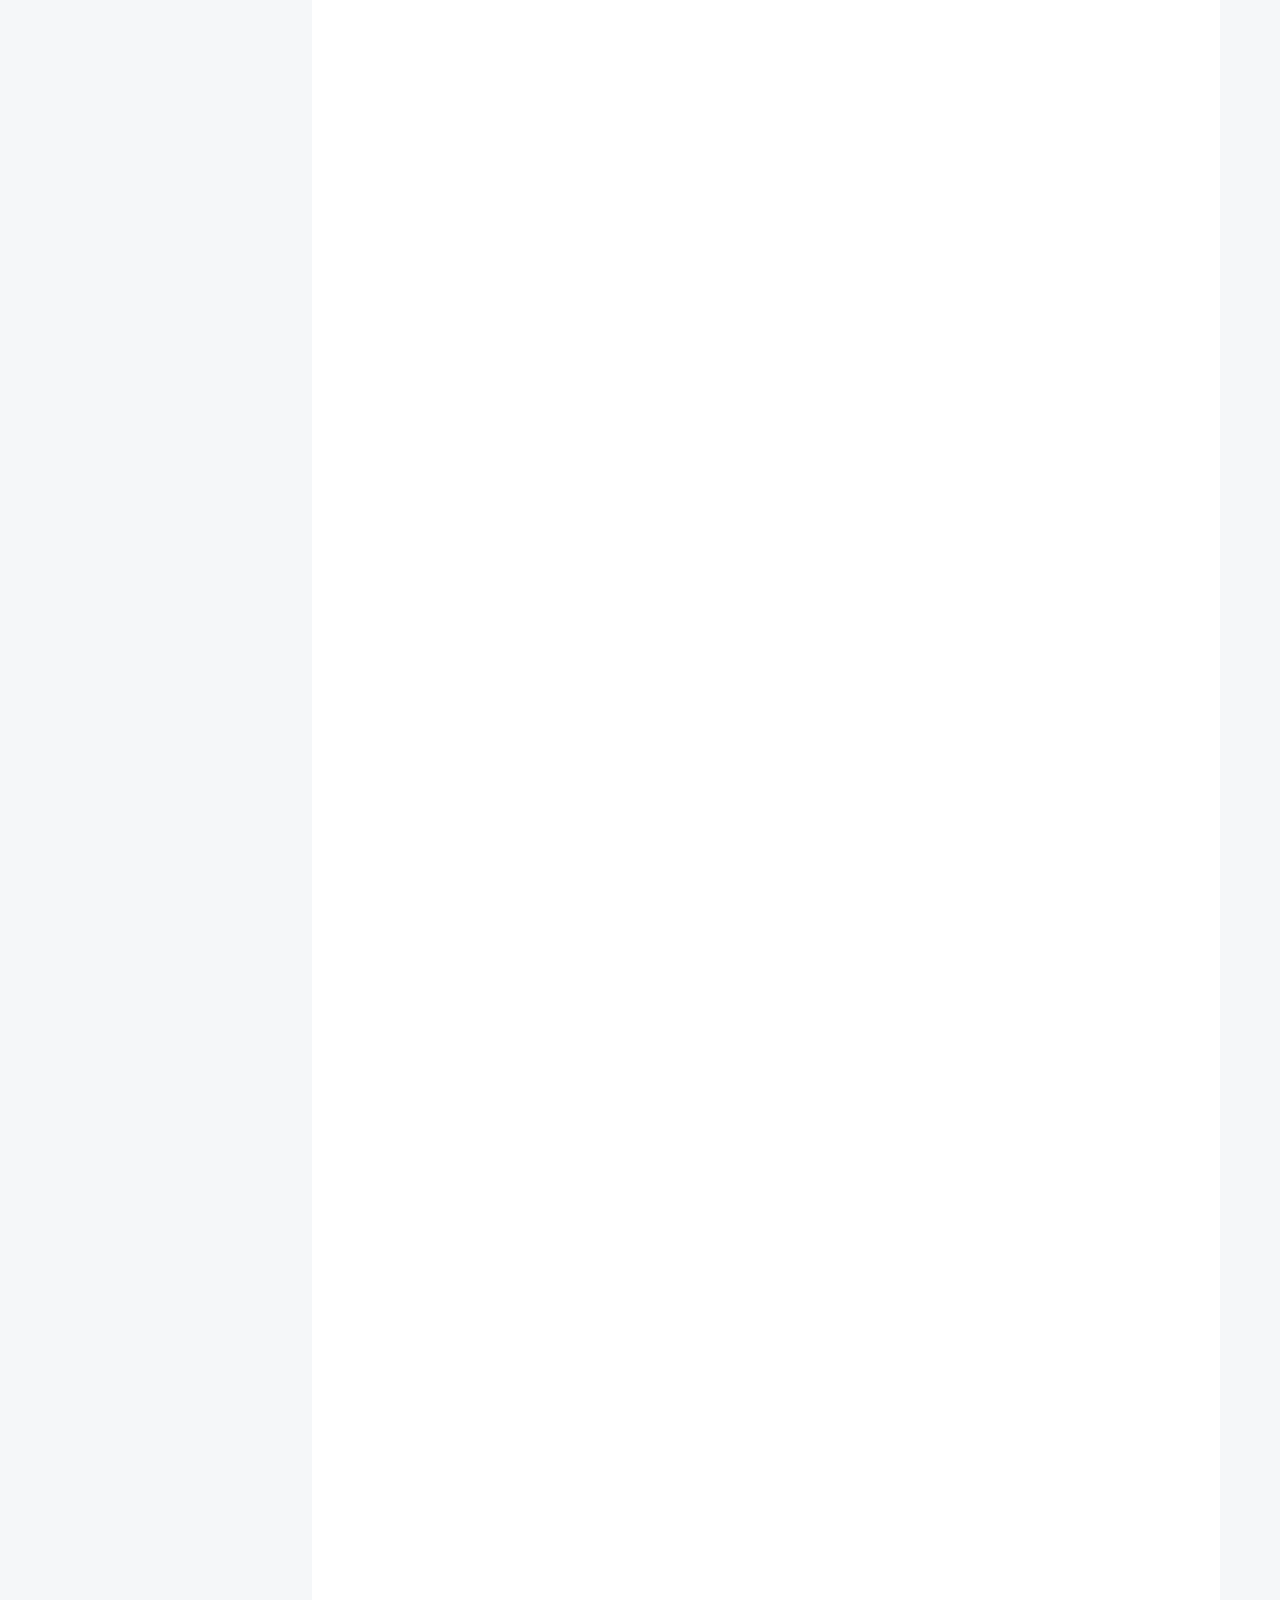
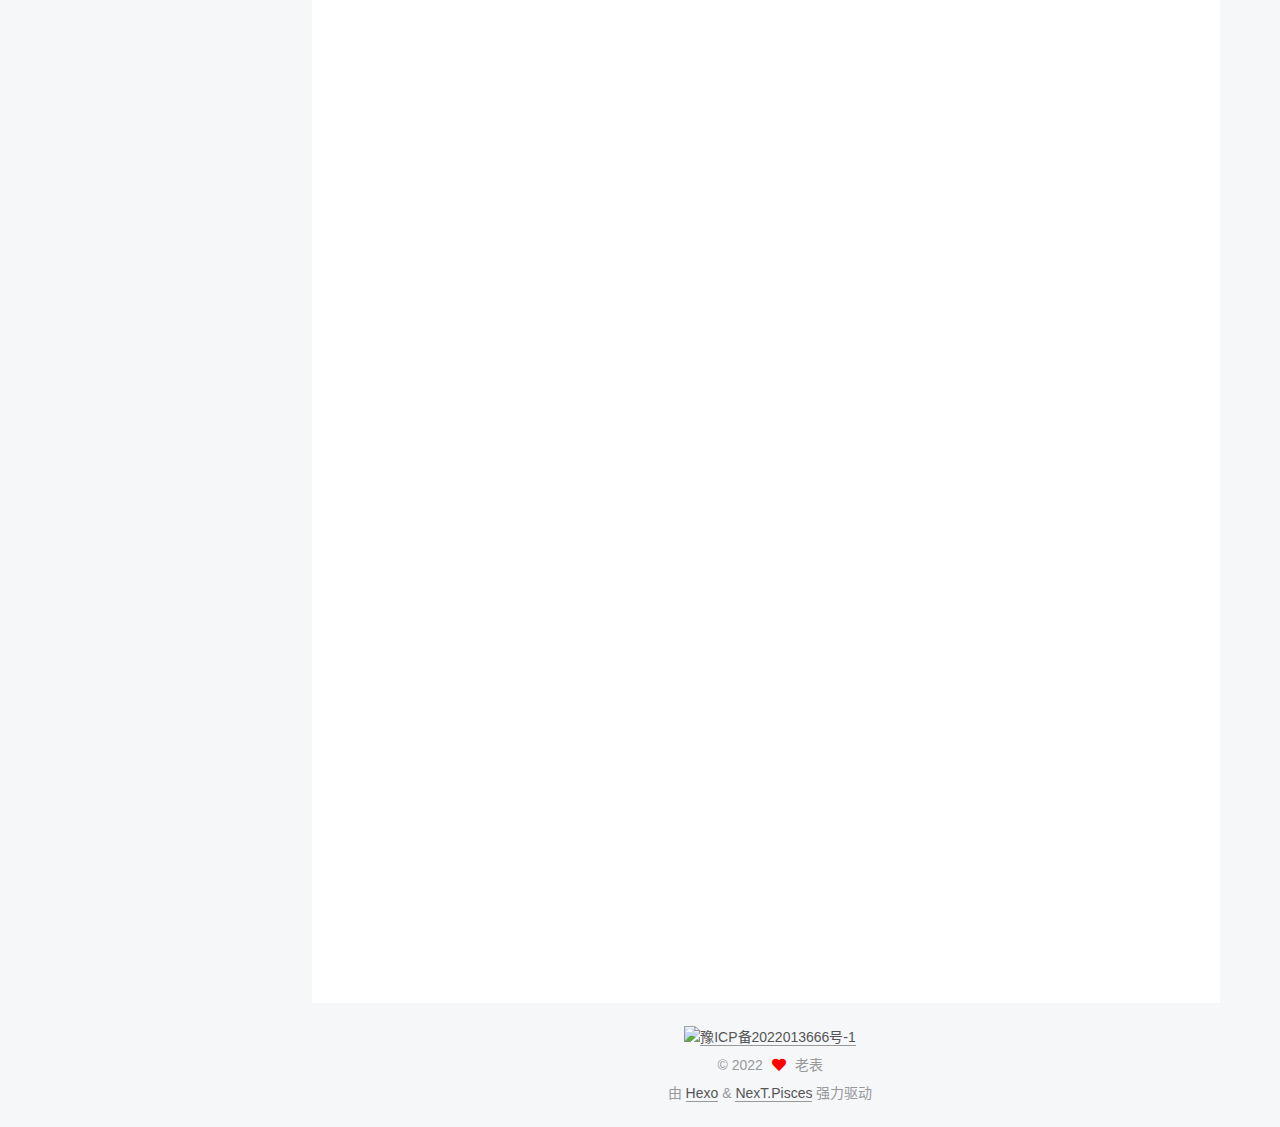
==== commit 8e87796f: "Site updated: 2022-06-08 11:37:19" ====
--- a/index.html
+++ b/index.html
@@ -386,6 +386,9 @@
         
 
         
+  <div class="beian">
+      <img src="/images/police_beian.png" style="display: inline-block;"><a href="https://beian.miit.gov.cn/" rel="noopener" target="_blank">豫ICP备2022013666号-1 </a>
+  </div>
 
 <div class="copyright">
   
--- a/css/main.css
+++ b/css/main.css
@@ -1168,7 +1168,7 @@
 }
 .links-of-author a::before,
 .links-of-author span.exturl::before {
-  background: #bfff8a;
+  background: #8777ff;
   border-radius: 50%;
   content: ' ';
   display: inline-block;
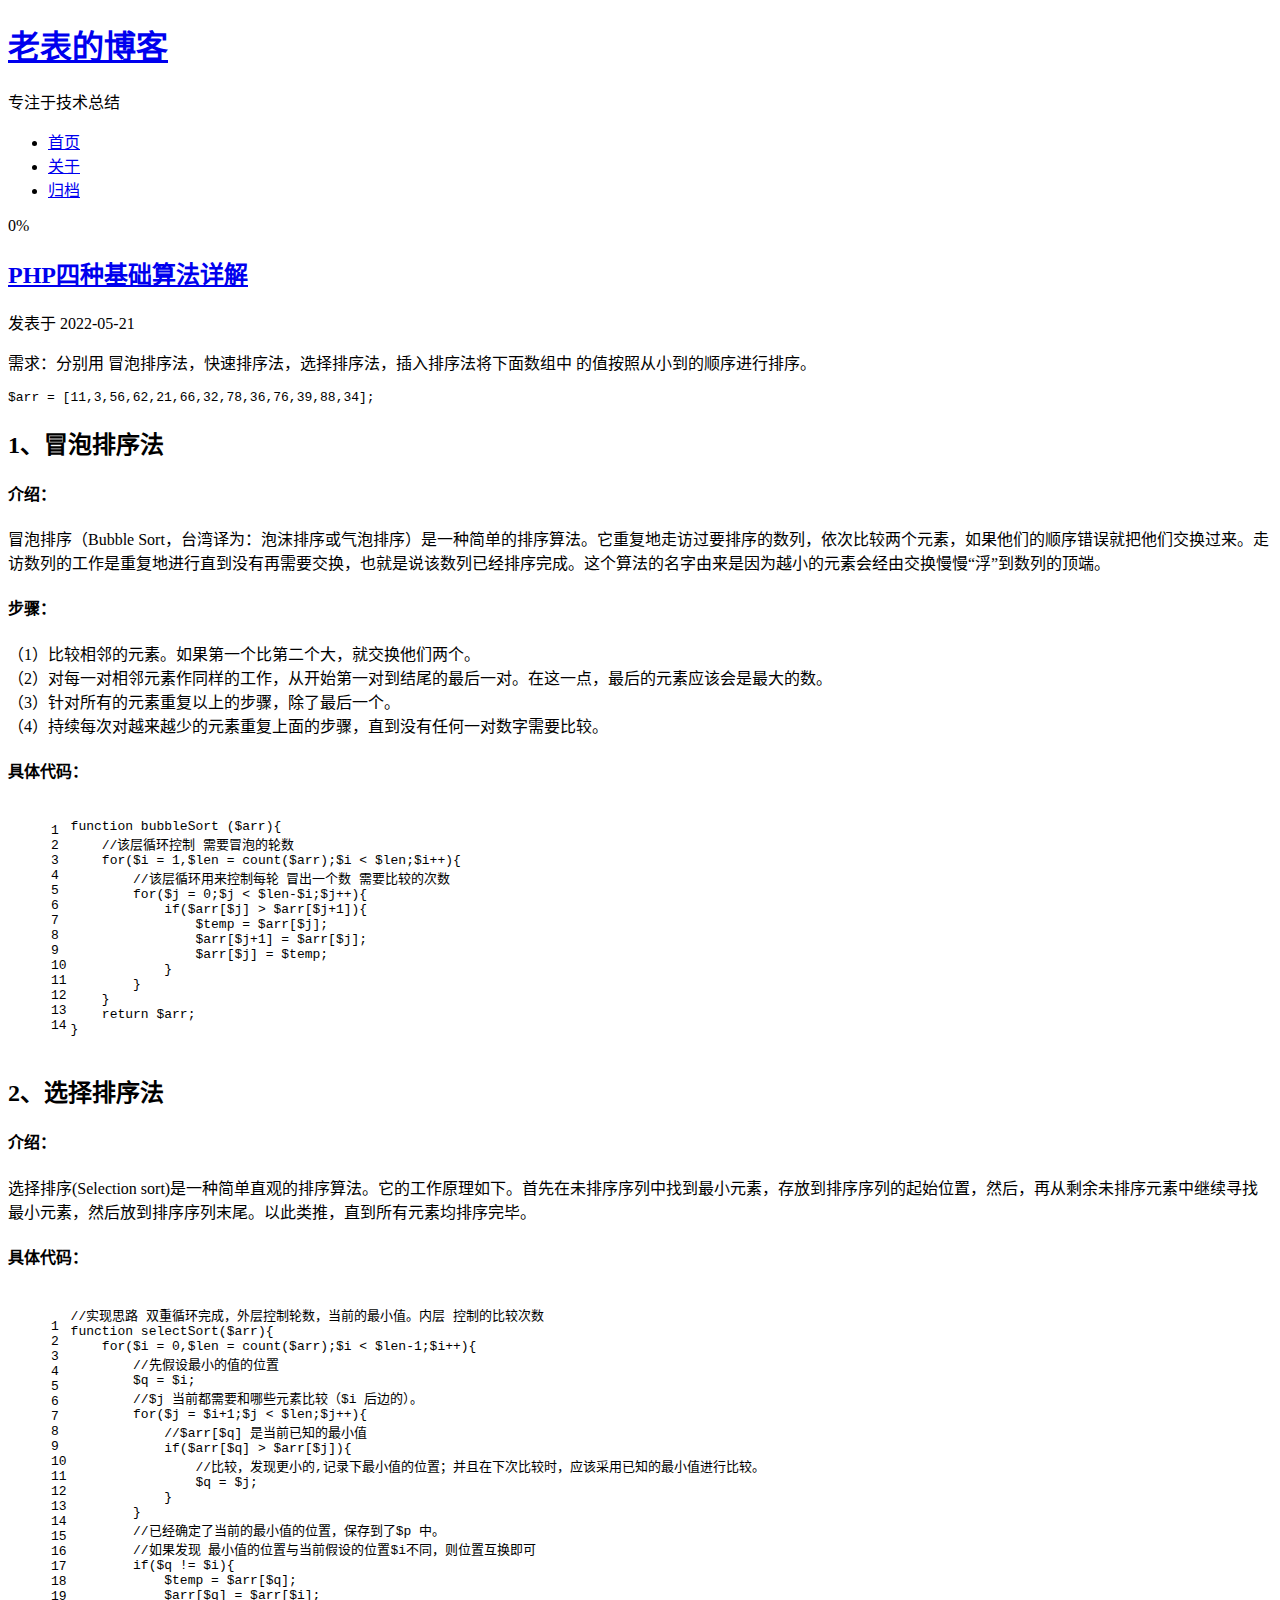
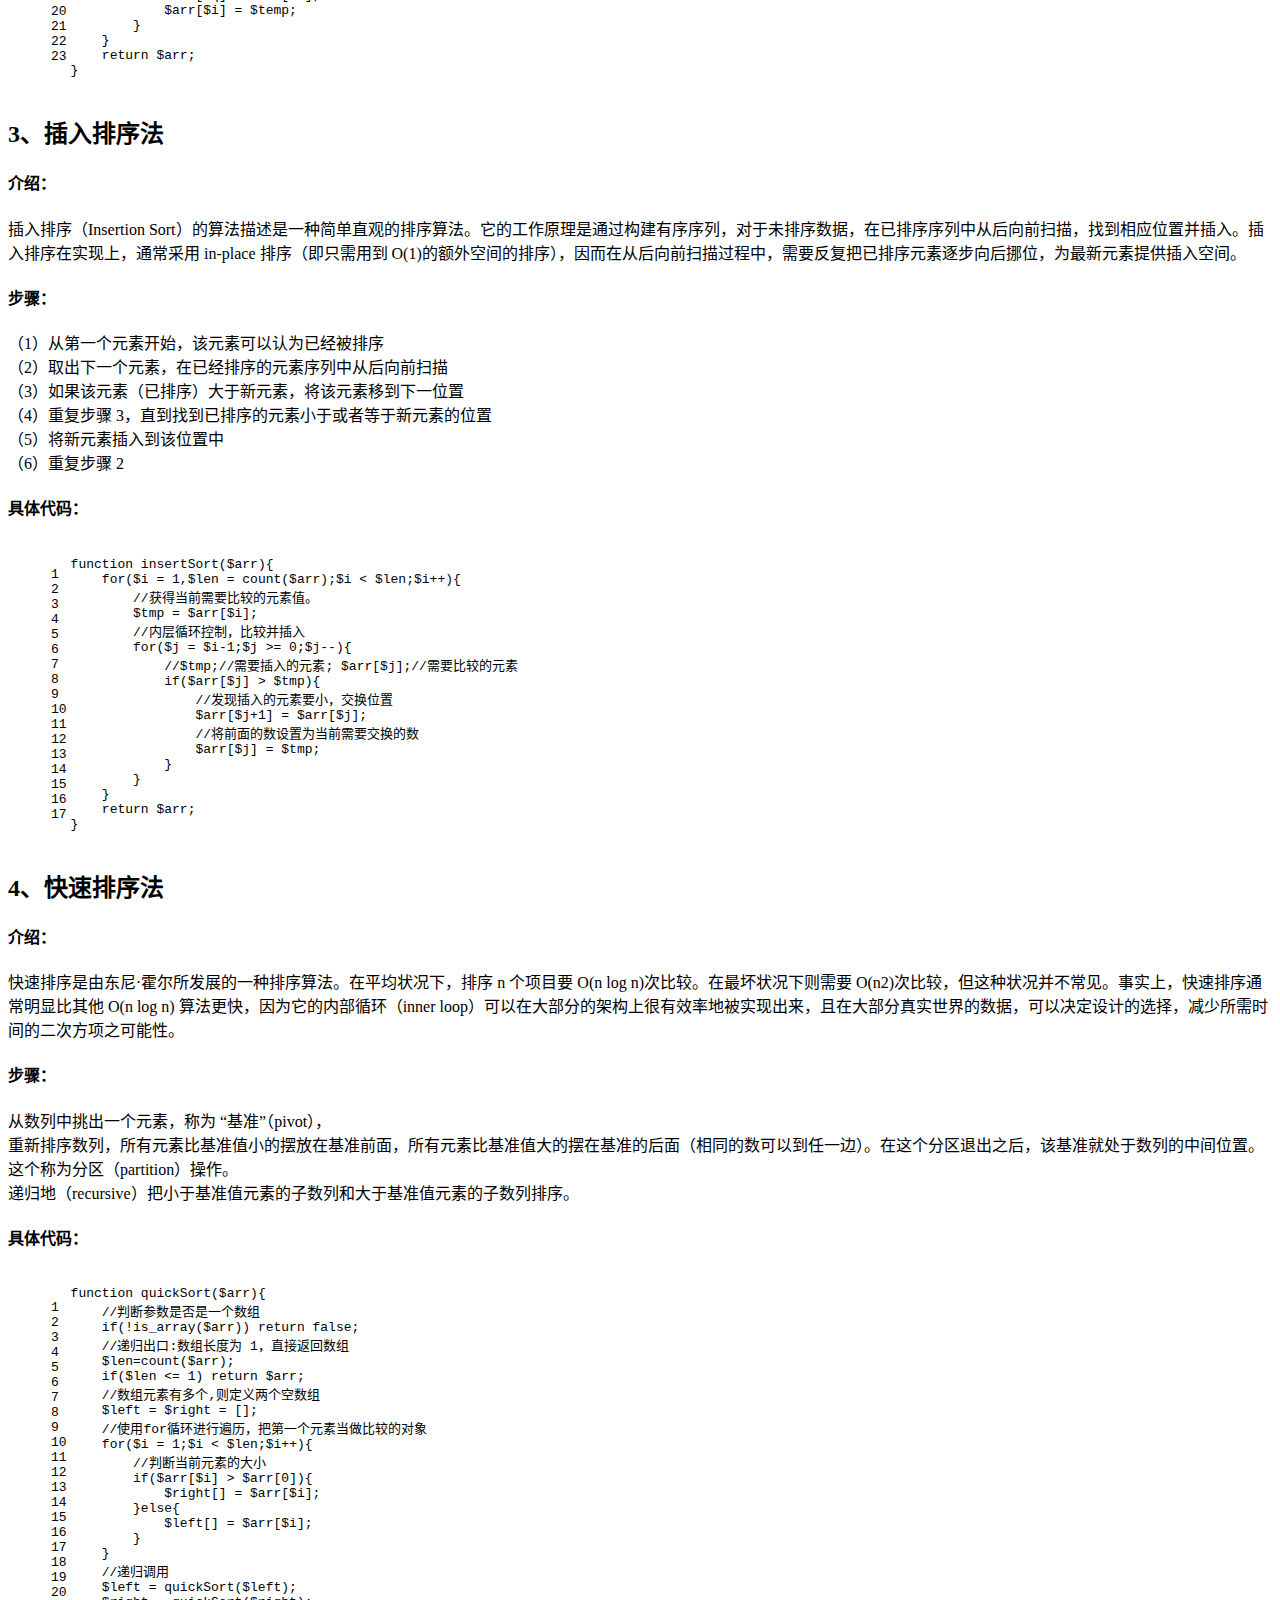
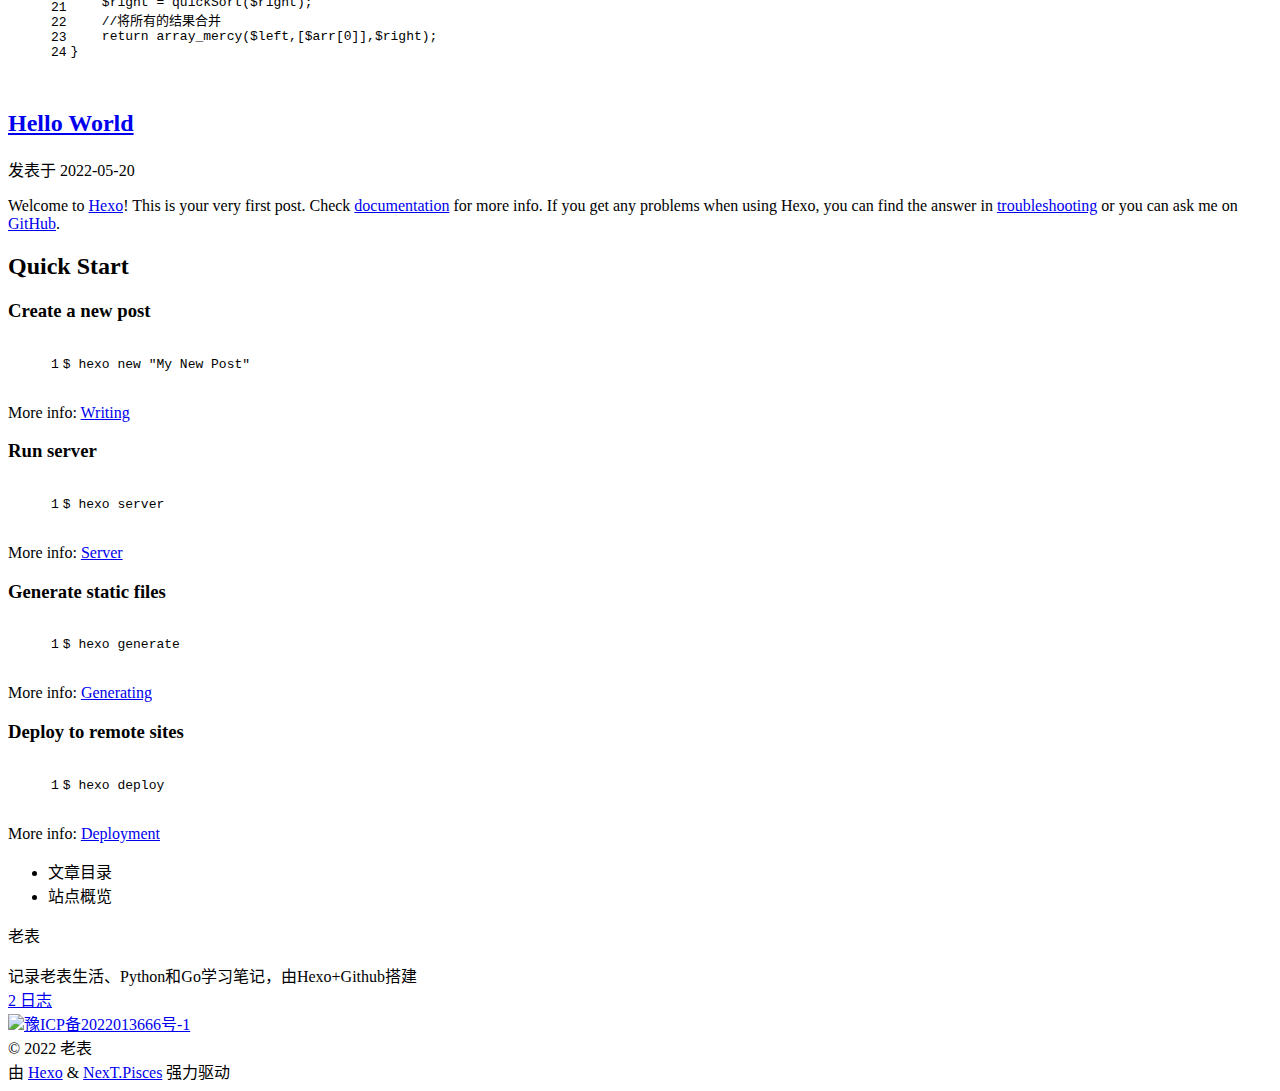
==== commit e0ed32b1: "Site updated: 2022-06-08 11:45:23" ====
--- a/index.html
+++ b/index.html
@@ -5,25 +5,25 @@
 <meta name="viewport" content="width=device-width, initial-scale=1, maximum-scale=2">
 <meta name="theme-color" content="#222">
 <meta name="generator" content="Hexo 5.4.2">
-  <link rel="apple-touch-icon" sizes="180x180" href="/images/apple-touch-icon-next.png">
-  <link rel="icon" type="image/png" sizes="32x32" href="/images/favicon-32x32-next.png">
-  <link rel="icon" type="image/png" sizes="16x16" href="/images/favicon-16x16-next.png">
-  <link rel="mask-icon" href="/images/logo.svg" color="#222">
-
-<link rel="stylesheet" href="/css/main.css">
-
-
-<link rel="stylesheet" href="/lib/font-awesome/css/all.min.css">
+  <link rel="apple-touch-icon" sizes="180x180" href="/hexo-blog/images/apple-touch-icon-next.png">
+  <link rel="icon" type="image/png" sizes="32x32" href="/hexo-blog/images/favicon-32x32-next.png">
+  <link rel="icon" type="image/png" sizes="16x16" href="/hexo-blog/images/favicon-16x16-next.png">
+  <link rel="mask-icon" href="/hexo-blog/images/logo.svg" color="#222">
+
+<link rel="stylesheet" href="/hexo-blog/css/main.css">
+
+
+<link rel="stylesheet" href="/hexo-blog/lib/font-awesome/css/all.min.css">
 
 <script id="hexo-configurations">
     var NexT = window.NexT || {};
-    var CONFIG = {"hostname":"example.com","root":"/","scheme":"Pisces","version":"7.8.0","exturl":false,"sidebar":{"position":"left","display":"post","padding":18,"offset":12,"onmobile":false},"copycode":{"enable":false,"show_result":false,"style":null},"back2top":{"enable":true,"sidebar":false,"scrollpercent":false},"bookmark":{"enable":false,"color":"#222","save":"auto"},"fancybox":false,"mediumzoom":false,"lazyload":false,"pangu":false,"comments":{"style":"tabs","active":null,"storage":true,"lazyload":false,"nav":null},"algolia":{"hits":{"per_page":10},"labels":{"input_placeholder":"Search for Posts","hits_empty":"We didn't find any results for the search: ${query}","hits_stats":"${hits} results found in ${time} ms"}},"localsearch":{"enable":false,"trigger":"auto","top_n_per_article":1,"unescape":false,"preload":false},"motion":{"enable":true,"async":false,"transition":{"post_block":"fadeIn","post_header":"slideDownIn","post_body":"slideDownIn","coll_header":"slideLeftIn","sidebar":"slideUpIn"}}};
+    var CONFIG = {"hostname":"gzixiu.gitee.io","root":"/hexo-blog/","scheme":"Pisces","version":"7.8.0","exturl":false,"sidebar":{"position":"left","display":"post","padding":18,"offset":12,"onmobile":false},"copycode":{"enable":false,"show_result":false,"style":null},"back2top":{"enable":true,"sidebar":false,"scrollpercent":false},"bookmark":{"enable":false,"color":"#222","save":"auto"},"fancybox":false,"mediumzoom":false,"lazyload":false,"pangu":false,"comments":{"style":"tabs","active":null,"storage":true,"lazyload":false,"nav":null},"algolia":{"hits":{"per_page":10},"labels":{"input_placeholder":"Search for Posts","hits_empty":"We didn't find any results for the search: ${query}","hits_stats":"${hits} results found in ${time} ms"}},"localsearch":{"enable":false,"trigger":"auto","top_n_per_article":1,"unescape":false,"preload":false},"motion":{"enable":true,"async":false,"transition":{"post_block":"fadeIn","post_header":"slideDownIn","post_body":"slideDownIn","coll_header":"slideLeftIn","sidebar":"slideUpIn"}}};
   </script>
 
   <meta name="description" content="记录老表生活、Python和Go学习笔记，由Hexo+Github搭建">
 <meta property="og:type" content="website">
 <meta property="og:title" content="老表的博客">
-<meta property="og:url" content="http://example.com/index.html">
+<meta property="og:url" content="https://gzixiu.gitee.io/hexo-blog/index.html">
 <meta property="og:site_name" content="老表的博客">
 <meta property="og:description" content="记录老表生活、Python和Go学习笔记，由Hexo+Github搭建">
 <meta property="og:locale" content="zh_CN">
@@ -31,7 +31,7 @@
 <meta property="article:tag" content="生活,养猫,Python,Go,数据分析,Web开发">
 <meta name="twitter:card" content="summary">
 
-<link rel="canonical" href="http://example.com/">
+<link rel="canonical" href="https://gzixiu.gitee.io/hexo-blog/">
 
 
 <script id="page-configurations">
@@ -93,7 +93,7 @@
 
   <div class="site-meta">
 
-    <a href="/" class="brand" rel="start">
+    <a href="/hexo-blog/" class="brand" rel="start">
       <span class="logo-line-before"><i></i></span>
       <h1 class="site-title">老表的博客</h1>
       <span class="logo-line-after"><i></i></span>
@@ -114,17 +114,17 @@
   <ul id="menu" class="main-menu menu">
         <li class="menu-item menu-item-home">
 
-    <a href="/" rel="section"><i class="fa fa-home fa-fw"></i>首页</a>
+    <a href="/hexo-blog/" rel="section"><i class="fa fa-home fa-fw"></i>首页</a>
 
   </li>
         <li class="menu-item menu-item-about">
 
-    <a href="/about/" rel="section"><i class="fa fa-user fa-fw"></i>关于</a>
+    <a href="/hexo-blog/about/" rel="section"><i class="fa fa-user fa-fw"></i>关于</a>
 
   </li>
         <li class="menu-item menu-item-archives">
 
-    <a href="/archives/" rel="section"><i class="fa fa-archive fa-fw"></i>归档</a>
+    <a href="/hexo-blog/archives/" rel="section"><i class="fa fa-archive fa-fw"></i>归档</a>
 
   </li>
   </ul>
@@ -154,10 +154,10 @@
   
   
   <article itemscope itemtype="http://schema.org/Article" class="post-block" lang="zh-CN">
-    <link itemprop="mainEntityOfPage" href="http://example.com/2022/05/21/PHP%E5%9B%9B%E7%A7%8D%E5%9F%BA%E7%A1%80%E7%AE%97%E6%B3%95%E8%AF%A6%E8%A7%A3/">
+    <link itemprop="mainEntityOfPage" href="https://gzixiu.gitee.io/hexo-blog/2022/05/21/PHP%E5%9B%9B%E7%A7%8D%E5%9F%BA%E7%A1%80%E7%AE%97%E6%B3%95%E8%AF%A6%E8%A7%A3/">
 
     <span hidden itemprop="author" itemscope itemtype="http://schema.org/Person">
-      <meta itemprop="image" content="/images/avatar.gif">
+      <meta itemprop="image" content="/hexo-blog/images/avatar.gif">
       <meta itemprop="name" content="老表">
       <meta itemprop="description" content="记录老表生活、Python和Go学习笔记，由Hexo+Github搭建">
     </span>
@@ -168,7 +168,7 @@
       <header class="post-header">
         <h2 class="post-title" itemprop="name headline">
           
-            <a href="/2022/05/21/PHP%E5%9B%9B%E7%A7%8D%E5%9F%BA%E7%A1%80%E7%AE%97%E6%B3%95%E8%AF%A6%E8%A7%A3/" class="post-title-link" itemprop="url">PHP四种基础算法详解</a>
+            <a href="/hexo-blog/2022/05/21/PHP%E5%9B%9B%E7%A7%8D%E5%9F%BA%E7%A1%80%E7%AE%97%E6%B3%95%E8%AF%A6%E8%A7%A3/" class="post-title-link" itemprop="url">PHP四种基础算法详解</a>
         </h2>
 
         <div class="post-meta">
@@ -229,10 +229,10 @@
   
   
   <article itemscope itemtype="http://schema.org/Article" class="post-block" lang="zh-CN">
-    <link itemprop="mainEntityOfPage" href="http://example.com/2022/05/20/hello-world/">
+    <link itemprop="mainEntityOfPage" href="https://gzixiu.gitee.io/hexo-blog/2022/05/20/hello-world/">
 
     <span hidden itemprop="author" itemscope itemtype="http://schema.org/Person">
-      <meta itemprop="image" content="/images/avatar.gif">
+      <meta itemprop="image" content="/hexo-blog/images/avatar.gif">
       <meta itemprop="name" content="老表">
       <meta itemprop="description" content="记录老表生活、Python和Go学习笔记，由Hexo+Github搭建">
     </span>
@@ -243,7 +243,7 @@
       <header class="post-header">
         <h2 class="post-title" itemprop="name headline">
           
-            <a href="/2022/05/20/hello-world/" class="post-title-link" itemprop="url">Hello World</a>
+            <a href="/hexo-blog/2022/05/20/hello-world/" class="post-title-link" itemprop="url">Hello World</a>
         </h2>
 
         <div class="post-meta">
@@ -360,7 +360,7 @@
 <div class="site-state-wrap motion-element">
   <nav class="site-state">
       <div class="site-state-item site-state-posts">
-          <a href="/archives/">
+          <a href="/hexo-blog/archives/">
         
           <span class="site-state-item-count">2</span>
           <span class="site-state-item-name">日志</span>
@@ -387,7 +387,7 @@
 
         
   <div class="beian">
-      <img src="/images/police_beian.png" style="display: inline-block;"><a href="https://beian.miit.gov.cn/" rel="noopener" target="_blank">豫ICP备2022013666号-1 </a>
+      <img src="/hexo-blog/images/police_beian.png" style="display: inline-block;"><a href="https://beian.miit.gov.cn/" rel="noopener" target="_blank">豫ICP备2022013666号-1 </a>
   </div>
 
 <div class="copyright">
@@ -416,19 +416,19 @@
   </div>
 
   
-  <script src="/lib/anime.min.js"></script>
-  <script src="/lib/velocity/velocity.min.js"></script>
-  <script src="/lib/velocity/velocity.ui.min.js"></script>
-
-<script src="/js/utils.js"></script>
-
-<script src="/js/motion.js"></script>
-
-
-<script src="/js/schemes/pisces.js"></script>
-
-
-<script src="/js/next-boot.js"></script>
+  <script src="/hexo-blog/lib/anime.min.js"></script>
+  <script src="/hexo-blog/lib/velocity/velocity.min.js"></script>
+  <script src="/hexo-blog/lib/velocity/velocity.ui.min.js"></script>
+
+<script src="/hexo-blog/js/utils.js"></script>
+
+<script src="/hexo-blog/js/motion.js"></script>
+
+
+<script src="/hexo-blog/js/schemes/pisces.js"></script>
+
+
+<script src="/hexo-blog/js/next-boot.js"></script>
 
 
 
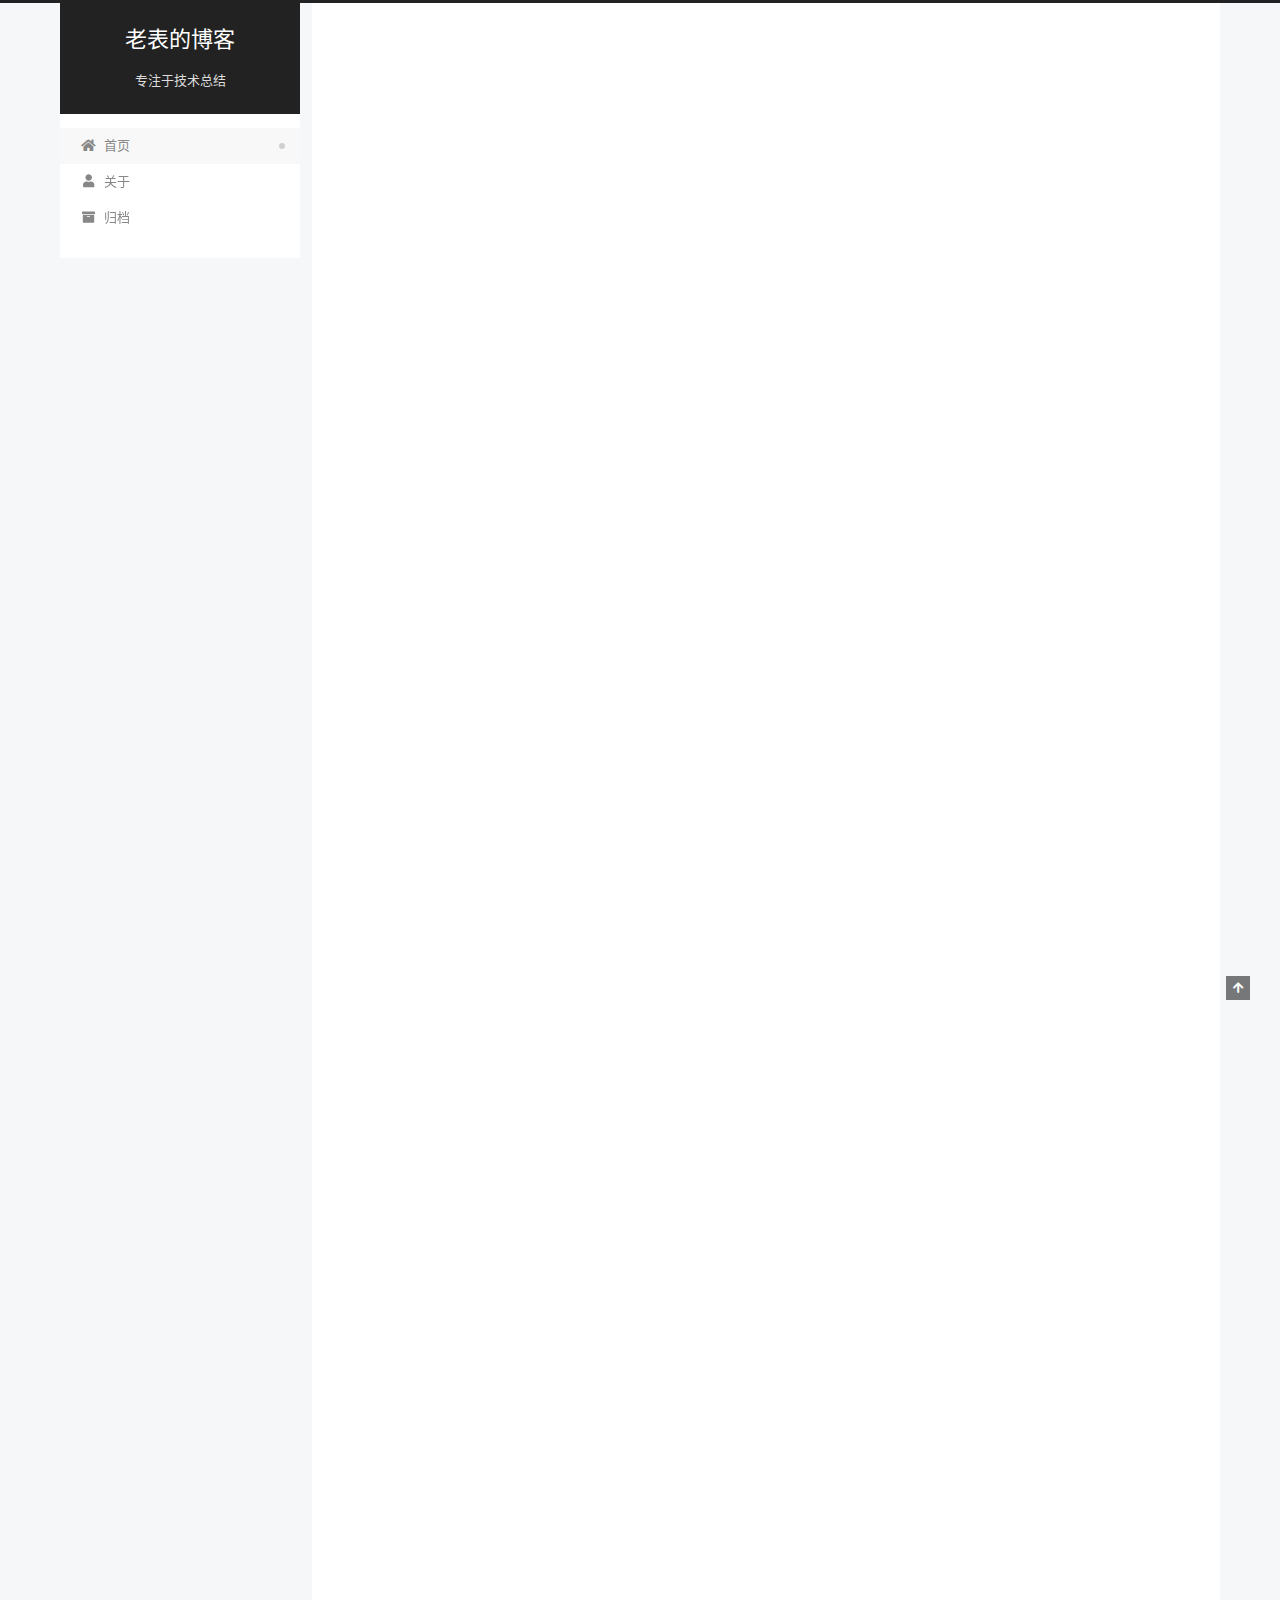
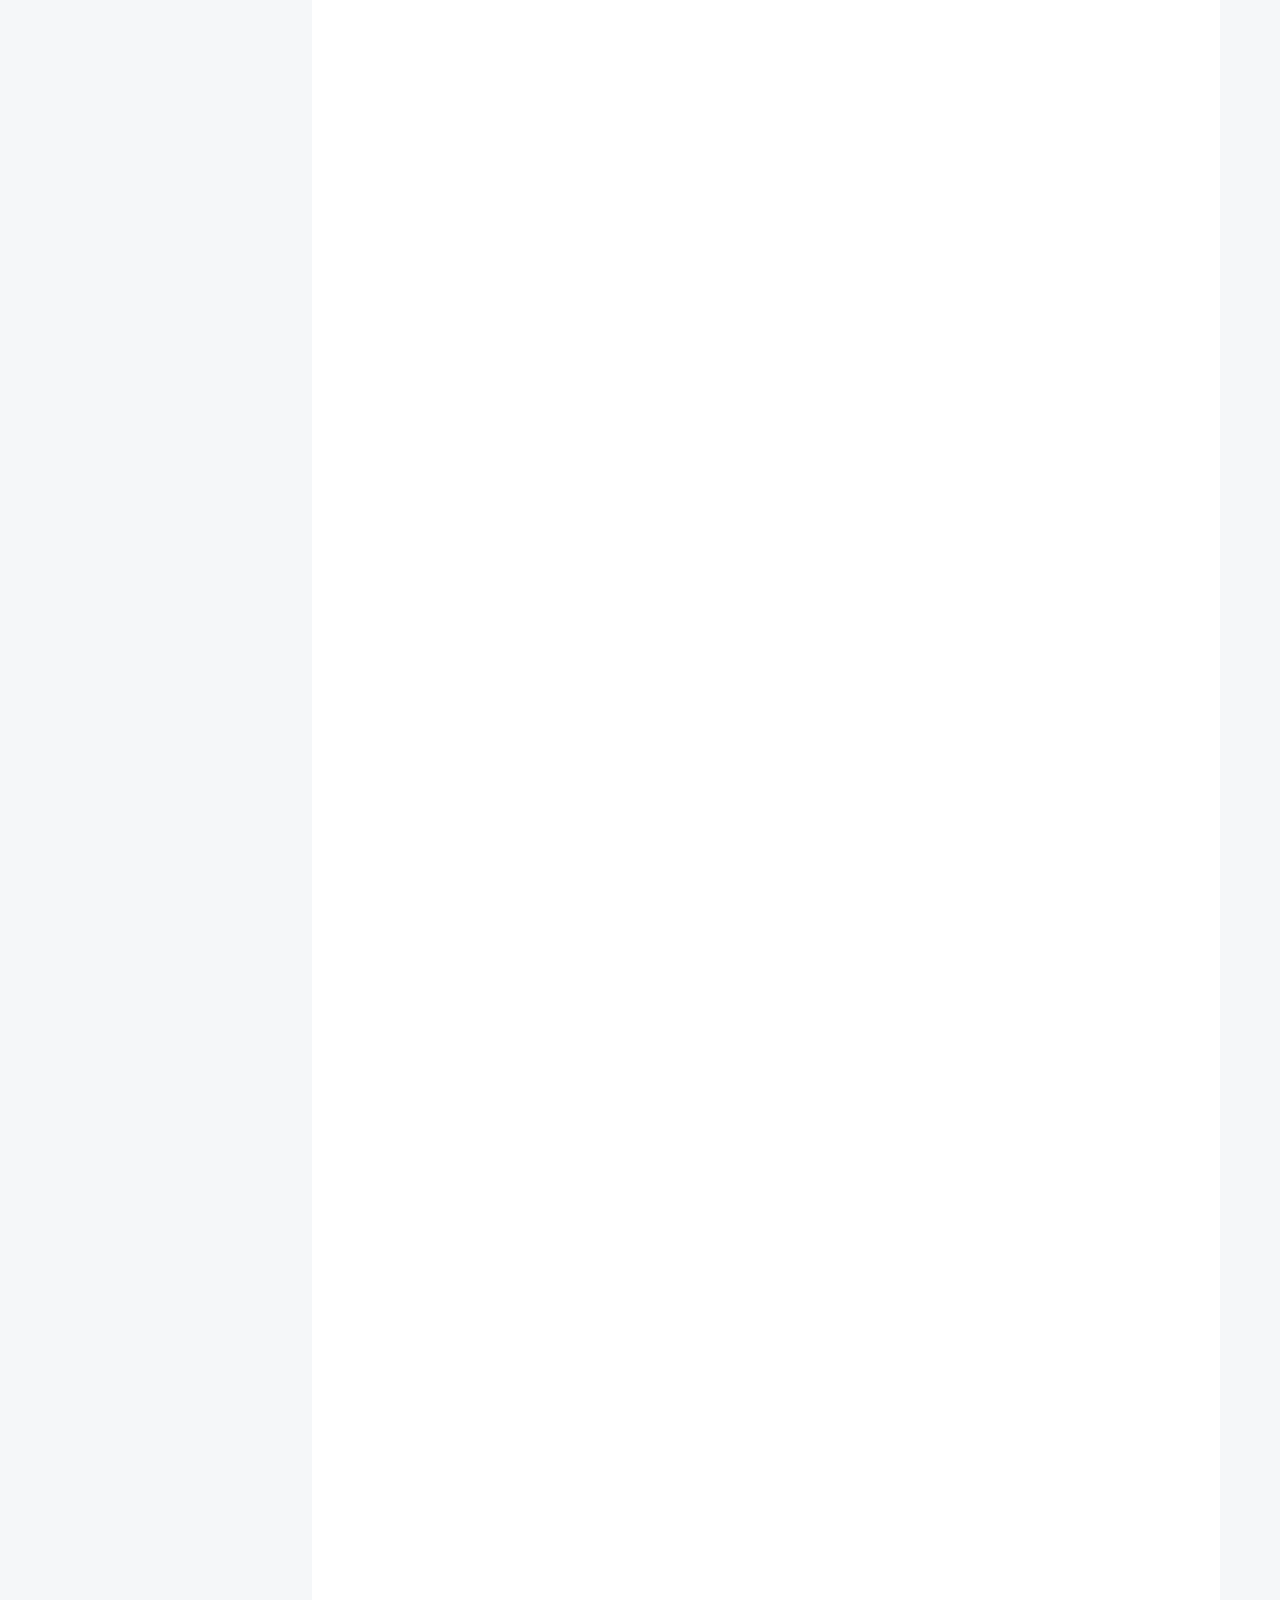
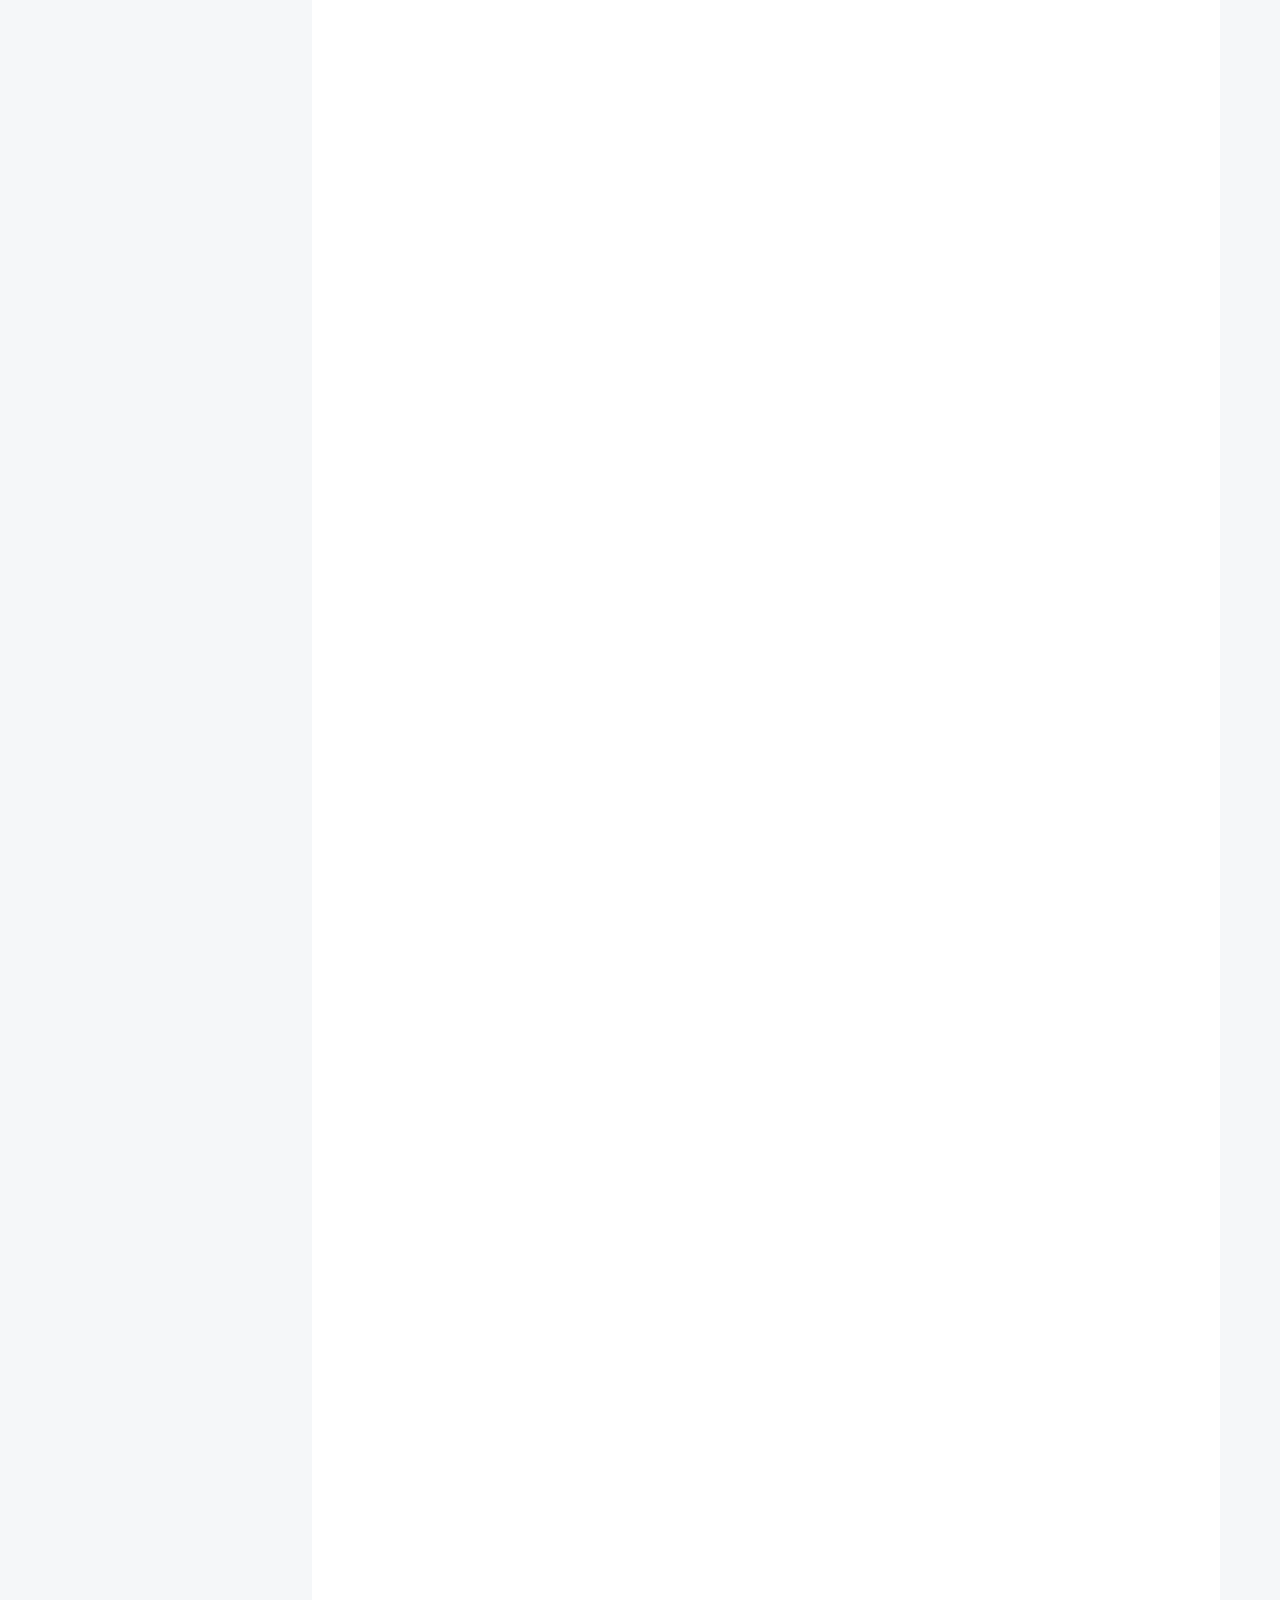
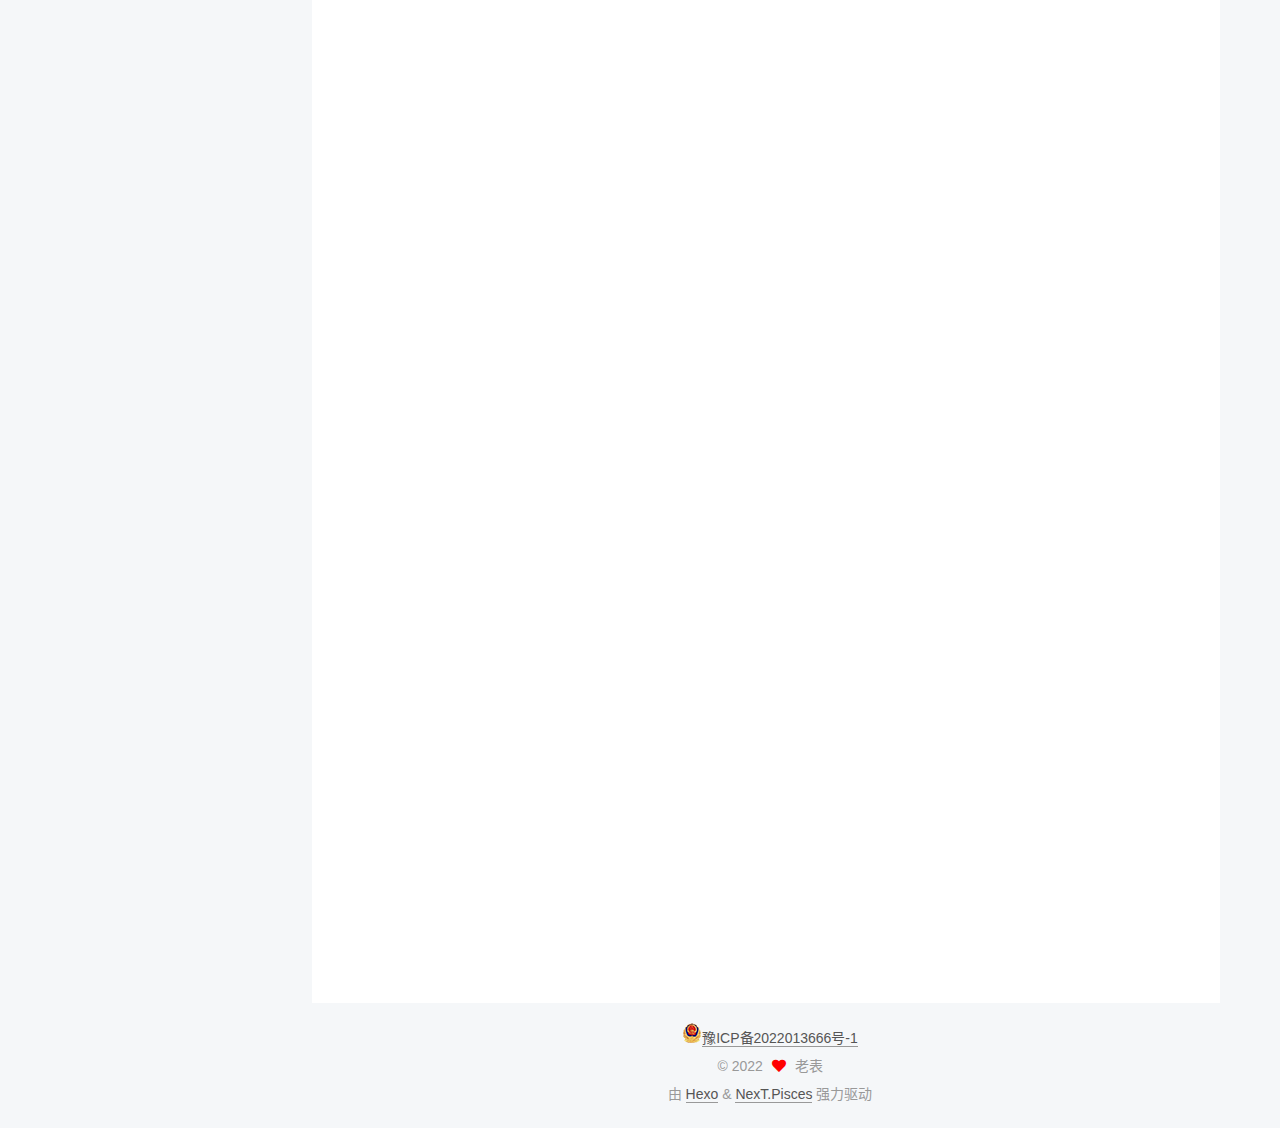
==== commit 33978df1: "Site updated: 2022-06-08 12:10:57" ====
--- a/index.html
+++ b/index.html
@@ -5,25 +5,25 @@
 <meta name="viewport" content="width=device-width, initial-scale=1, maximum-scale=2">
 <meta name="theme-color" content="#222">
 <meta name="generator" content="Hexo 5.4.2">
-  <link rel="apple-touch-icon" sizes="180x180" href="/hexo-blog/images/apple-touch-icon-next.png">
-  <link rel="icon" type="image/png" sizes="32x32" href="/hexo-blog/images/favicon-32x32-next.png">
-  <link rel="icon" type="image/png" sizes="16x16" href="/hexo-blog/images/favicon-16x16-next.png">
-  <link rel="mask-icon" href="/hexo-blog/images/logo.svg" color="#222">
-
-<link rel="stylesheet" href="/hexo-blog/css/main.css">
-
-
-<link rel="stylesheet" href="/hexo-blog/lib/font-awesome/css/all.min.css">
+  <link rel="apple-touch-icon" sizes="180x180" href="/images/apple-touch-icon-next.png">
+  <link rel="icon" type="image/png" sizes="32x32" href="/images/favicon-32x32-next.png">
+  <link rel="icon" type="image/png" sizes="16x16" href="/images/favicon-16x16-next.png">
+  <link rel="mask-icon" href="/images/logo.svg" color="#222">
+
+<link rel="stylesheet" href="/css/main.css">
+
+
+<link rel="stylesheet" href="/lib/font-awesome/css/all.min.css">
 
 <script id="hexo-configurations">
     var NexT = window.NexT || {};
-    var CONFIG = {"hostname":"gzixiu.gitee.io","root":"/hexo-blog/","scheme":"Pisces","version":"7.8.0","exturl":false,"sidebar":{"position":"left","display":"post","padding":18,"offset":12,"onmobile":false},"copycode":{"enable":false,"show_result":false,"style":null},"back2top":{"enable":true,"sidebar":false,"scrollpercent":false},"bookmark":{"enable":false,"color":"#222","save":"auto"},"fancybox":false,"mediumzoom":false,"lazyload":false,"pangu":false,"comments":{"style":"tabs","active":null,"storage":true,"lazyload":false,"nav":null},"algolia":{"hits":{"per_page":10},"labels":{"input_placeholder":"Search for Posts","hits_empty":"We didn't find any results for the search: ${query}","hits_stats":"${hits} results found in ${time} ms"}},"localsearch":{"enable":false,"trigger":"auto","top_n_per_article":1,"unescape":false,"preload":false},"motion":{"enable":true,"async":false,"transition":{"post_block":"fadeIn","post_header":"slideDownIn","post_body":"slideDownIn","coll_header":"slideLeftIn","sidebar":"slideUpIn"}}};
+    var CONFIG = {"hostname":"example.com","root":"/","scheme":"Pisces","version":"7.8.0","exturl":false,"sidebar":{"position":"left","display":"post","padding":18,"offset":12,"onmobile":false},"copycode":{"enable":false,"show_result":false,"style":null},"back2top":{"enable":true,"sidebar":false,"scrollpercent":false},"bookmark":{"enable":false,"color":"#222","save":"auto"},"fancybox":false,"mediumzoom":false,"lazyload":false,"pangu":false,"comments":{"style":"tabs","active":null,"storage":true,"lazyload":false,"nav":null},"algolia":{"hits":{"per_page":10},"labels":{"input_placeholder":"Search for Posts","hits_empty":"We didn't find any results for the search: ${query}","hits_stats":"${hits} results found in ${time} ms"}},"localsearch":{"enable":false,"trigger":"auto","top_n_per_article":1,"unescape":false,"preload":false},"motion":{"enable":true,"async":false,"transition":{"post_block":"fadeIn","post_header":"slideDownIn","post_body":"slideDownIn","coll_header":"slideLeftIn","sidebar":"slideUpIn"}}};
   </script>
 
   <meta name="description" content="记录老表生活、Python和Go学习笔记，由Hexo+Github搭建">
 <meta property="og:type" content="website">
 <meta property="og:title" content="老表的博客">
-<meta property="og:url" content="https://gzixiu.gitee.io/hexo-blog/index.html">
+<meta property="og:url" content="http://example.com/index.html">
 <meta property="og:site_name" content="老表的博客">
 <meta property="og:description" content="记录老表生活、Python和Go学习笔记，由Hexo+Github搭建">
 <meta property="og:locale" content="zh_CN">
@@ -31,7 +31,7 @@
 <meta property="article:tag" content="生活,养猫,Python,Go,数据分析,Web开发">
 <meta name="twitter:card" content="summary">
 
-<link rel="canonical" href="https://gzixiu.gitee.io/hexo-blog/">
+<link rel="canonical" href="http://example.com/">
 
 
 <script id="page-configurations">
@@ -93,7 +93,7 @@
 
   <div class="site-meta">
 
-    <a href="/hexo-blog/" class="brand" rel="start">
+    <a href="/" class="brand" rel="start">
       <span class="logo-line-before"><i></i></span>
       <h1 class="site-title">老表的博客</h1>
       <span class="logo-line-after"><i></i></span>
@@ -114,17 +114,17 @@
   <ul id="menu" class="main-menu menu">
         <li class="menu-item menu-item-home">
 
-    <a href="/hexo-blog/" rel="section"><i class="fa fa-home fa-fw"></i>首页</a>
+    <a href="/" rel="section"><i class="fa fa-home fa-fw"></i>首页</a>
 
   </li>
         <li class="menu-item menu-item-about">
 
-    <a href="/hexo-blog/about/" rel="section"><i class="fa fa-user fa-fw"></i>关于</a>
+    <a href="/about/" rel="section"><i class="fa fa-user fa-fw"></i>关于</a>
 
   </li>
         <li class="menu-item menu-item-archives">
 
-    <a href="/hexo-blog/archives/" rel="section"><i class="fa fa-archive fa-fw"></i>归档</a>
+    <a href="/archives/" rel="section"><i class="fa fa-archive fa-fw"></i>归档</a>
 
   </li>
   </ul>
@@ -154,10 +154,10 @@
   
   
   <article itemscope itemtype="http://schema.org/Article" class="post-block" lang="zh-CN">
-    <link itemprop="mainEntityOfPage" href="https://gzixiu.gitee.io/hexo-blog/2022/05/21/PHP%E5%9B%9B%E7%A7%8D%E5%9F%BA%E7%A1%80%E7%AE%97%E6%B3%95%E8%AF%A6%E8%A7%A3/">
+    <link itemprop="mainEntityOfPage" href="http://example.com/2022/05/21/PHP%E5%9B%9B%E7%A7%8D%E5%9F%BA%E7%A1%80%E7%AE%97%E6%B3%95%E8%AF%A6%E8%A7%A3/">
 
     <span hidden itemprop="author" itemscope itemtype="http://schema.org/Person">
-      <meta itemprop="image" content="/hexo-blog/images/avatar.gif">
+      <meta itemprop="image" content="/images/avatar.gif">
       <meta itemprop="name" content="老表">
       <meta itemprop="description" content="记录老表生活、Python和Go学习笔记，由Hexo+Github搭建">
     </span>
@@ -168,7 +168,7 @@
       <header class="post-header">
         <h2 class="post-title" itemprop="name headline">
           
-            <a href="/hexo-blog/2022/05/21/PHP%E5%9B%9B%E7%A7%8D%E5%9F%BA%E7%A1%80%E7%AE%97%E6%B3%95%E8%AF%A6%E8%A7%A3/" class="post-title-link" itemprop="url">PHP四种基础算法详解</a>
+            <a href="/2022/05/21/PHP%E5%9B%9B%E7%A7%8D%E5%9F%BA%E7%A1%80%E7%AE%97%E6%B3%95%E8%AF%A6%E8%A7%A3/" class="post-title-link" itemprop="url">PHP四种基础算法详解</a>
         </h2>
 
         <div class="post-meta">
@@ -229,10 +229,10 @@
   
   
   <article itemscope itemtype="http://schema.org/Article" class="post-block" lang="zh-CN">
-    <link itemprop="mainEntityOfPage" href="https://gzixiu.gitee.io/hexo-blog/2022/05/20/hello-world/">
+    <link itemprop="mainEntityOfPage" href="http://example.com/2022/05/20/hello-world/">
 
     <span hidden itemprop="author" itemscope itemtype="http://schema.org/Person">
-      <meta itemprop="image" content="/hexo-blog/images/avatar.gif">
+      <meta itemprop="image" content="/images/avatar.gif">
       <meta itemprop="name" content="老表">
       <meta itemprop="description" content="记录老表生活、Python和Go学习笔记，由Hexo+Github搭建">
     </span>
@@ -243,7 +243,7 @@
       <header class="post-header">
         <h2 class="post-title" itemprop="name headline">
           
-            <a href="/hexo-blog/2022/05/20/hello-world/" class="post-title-link" itemprop="url">Hello World</a>
+            <a href="/2022/05/20/hello-world/" class="post-title-link" itemprop="url">Hello World</a>
         </h2>
 
         <div class="post-meta">
@@ -360,7 +360,7 @@
 <div class="site-state-wrap motion-element">
   <nav class="site-state">
       <div class="site-state-item site-state-posts">
-          <a href="/hexo-blog/archives/">
+          <a href="/archives/">
         
           <span class="site-state-item-count">2</span>
           <span class="site-state-item-name">日志</span>
@@ -387,7 +387,7 @@
 
         
   <div class="beian">
-      <img src="/hexo-blog/images/police_beian.png" style="display: inline-block;"><a href="https://beian.miit.gov.cn/" rel="noopener" target="_blank">豫ICP备2022013666号-1 </a>
+      <img src="/images/police_beian.png" style="display: inline-block;"><a href="https://beian.miit.gov.cn/" rel="noopener" target="_blank">豫ICP备2022013666号-1 </a>
   </div>
 
 <div class="copyright">
@@ -416,19 +416,19 @@
   </div>
 
   
-  <script src="/hexo-blog/lib/anime.min.js"></script>
-  <script src="/hexo-blog/lib/velocity/velocity.min.js"></script>
-  <script src="/hexo-blog/lib/velocity/velocity.ui.min.js"></script>
-
-<script src="/hexo-blog/js/utils.js"></script>
-
-<script src="/hexo-blog/js/motion.js"></script>
-
-
-<script src="/hexo-blog/js/schemes/pisces.js"></script>
-
-
-<script src="/hexo-blog/js/next-boot.js"></script>
+  <script src="/lib/anime.min.js"></script>
+  <script src="/lib/velocity/velocity.min.js"></script>
+  <script src="/lib/velocity/velocity.ui.min.js"></script>
+
+<script src="/js/utils.js"></script>
+
+<script src="/js/motion.js"></script>
+
+
+<script src="/js/schemes/pisces.js"></script>
+
+
+<script src="/js/next-boot.js"></script>
 
 
 
--- a/css/main.css
+++ b/css/main.css
@@ -0,0 +1,2441 @@
+:root {
+  --body-bg-color: #f5f7f9;
+  --content-bg-color: #fff;
+  --card-bg-color: #f5f5f5;
+  --text-color: #555;
+  --blockquote-color: #666;
+  --link-color: #555;
+  --link-hover-color: #222;
+  --brand-color: #fff;
+  --brand-hover-color: #fff;
+  --table-row-odd-bg-color: #f9f9f9;
+  --table-row-hover-bg-color: #f5f5f5;
+  --menu-item-bg-color: #f5f5f5;
+  --btn-default-bg: #fff;
+  --btn-default-color: #555;
+  --btn-default-border-color: #555;
+  --btn-default-hover-bg: #222;
+  --btn-default-hover-color: #fff;
+  --btn-default-hover-border-color: #222;
+}
+html {
+  line-height: 1.15; /* 1 */
+  -webkit-text-size-adjust: 100%; /* 2 */
+}
+body {
+  margin: 0;
+}
+main {
+  display: block;
+}
+h1 {
+  font-size: 2em;
+  margin: 0.67em 0;
+}
+hr {
+  box-sizing: content-box; /* 1 */
+  height: 0; /* 1 */
+  overflow: visible; /* 2 */
+}
+pre {
+  font-family: monospace, monospace; /* 1 */
+  font-size: 1em; /* 2 */
+}
+a {
+  background: transparent;
+}
+abbr[title] {
+  border-bottom: none; /* 1 */
+  text-decoration: underline; /* 2 */
+  text-decoration: underline dotted; /* 2 */
+}
+b,
+strong {
+  font-weight: bolder;
+}
+code,
+kbd,
+samp {
+  font-family: monospace, monospace; /* 1 */
+  font-size: 1em; /* 2 */
+}
+small {
+  font-size: 80%;
+}
+sub,
+sup {
+  font-size: 75%;
+  line-height: 0;
+  position: relative;
+  vertical-align: baseline;
+}
+sub {
+  bottom: -0.25em;
+}
+sup {
+  top: -0.5em;
+}
+img {
+  border-style: none;
+}
+button,
+input,
+optgroup,
+select,
+textarea {
+  font-family: inherit; /* 1 */
+  font-size: 100%; /* 1 */
+  line-height: 1.15; /* 1 */
+  margin: 0; /* 2 */
+}
+button,
+input {
+/* 1 */
+  overflow: visible;
+}
+button,
+select {
+/* 1 */
+  text-transform: none;
+}
+button,
+[type='button'],
+[type='reset'],
+[type='submit'] {
+  -webkit-appearance: button;
+}
+button::-moz-focus-inner,
+[type='button']::-moz-focus-inner,
+[type='reset']::-moz-focus-inner,
+[type='submit']::-moz-focus-inner {
+  border-style: none;
+  padding: 0;
+}
+button:-moz-focusring,
+[type='button']:-moz-focusring,
+[type='reset']:-moz-focusring,
+[type='submit']:-moz-focusring {
+  outline: 1px dotted ButtonText;
+}
+fieldset {
+  padding: 0.35em 0.75em 0.625em;
+}
+legend {
+  box-sizing: border-box; /* 1 */
+  color: inherit; /* 2 */
+  display: table; /* 1 */
+  max-width: 100%; /* 1 */
+  padding: 0; /* 3 */
+  white-space: normal; /* 1 */
+}
+progress {
+  vertical-align: baseline;
+}
+textarea {
+  overflow: auto;
+}
+[type='checkbox'],
+[type='radio'] {
+  box-sizing: border-box; /* 1 */
+  padding: 0; /* 2 */
+}
+[type='number']::-webkit-inner-spin-button,
+[type='number']::-webkit-outer-spin-button {
+  height: auto;
+}
+[type='search'] {
+  outline-offset: -2px; /* 2 */
+  -webkit-appearance: textfield; /* 1 */
+}
+[type='search']::-webkit-search-decoration {
+  -webkit-appearance: none;
+}
+::-webkit-file-upload-button {
+  font: inherit; /* 2 */
+  -webkit-appearance: button; /* 1 */
+}
+details {
+  display: block;
+}
+summary {
+  display: list-item;
+}
+template {
+  display: none;
+}
+[hidden] {
+  display: none;
+}
+::selection {
+  background: #262a30;
+  color: #eee;
+}
+html,
+body {
+  height: 100%;
+}
+body {
+  background: var(--body-bg-color);
+  color: var(--text-color);
+  font-family: 'Lato', "PingFang SC", "Microsoft YaHei", sans-serif;
+  font-size: 1em;
+  line-height: 2;
+}
+@media (max-width: 991px) {
+  body {
+    padding-left: 0 !important;
+    padding-right: 0 !important;
+  }
+}
+h1,
+h2,
+h3,
+h4,
+h5,
+h6 {
+  font-family: 'Lato', "PingFang SC", "Microsoft YaHei", sans-serif;
+  font-weight: bold;
+  line-height: 1.5;
+  margin: 20px 0 15px;
+}
+h1 {
+  font-size: 1.5em;
+}
+h2 {
+  font-size: 1.375em;
+}
+h3 {
+  font-size: 1.25em;
+}
+h4 {
+  font-size: 1.125em;
+}
+h5 {
+  font-size: 1em;
+}
+h6 {
+  font-size: 0.875em;
+}
+p {
+  margin: 0 0 20px 0;
+}
+a,
+span.exturl {
+  border-bottom: 1px solid #999;
+  color: var(--link-color);
+  outline: 0;
+  text-decoration: none;
+  overflow-wrap: break-word;
+  word-wrap: break-word;
+  cursor: pointer;
+}
+a:hover,
+span.exturl:hover {
+  border-bottom-color: var(--link-hover-color);
+  color: var(--link-hover-color);
+}
+iframe,
+img,
+video {
+  display: block;
+  margin-left: auto;
+  margin-right: auto;
+  max-width: 100%;
+}
+hr {
+  background-image: repeating-linear-gradient(-45deg, #ddd, #ddd 4px, transparent 4px, transparent 8px);
+  border: 0;
+  height: 3px;
+  margin: 40px 0;
+}
+blockquote {
+  border-left: 4px solid #ddd;
+  color: var(--blockquote-color);
+  margin: 0;
+  padding: 0 15px;
+}
+blockquote cite::before {
+  content: '-';
+  padding: 0 5px;
+}
+dt {
+  font-weight: bold;
+}
+dd {
+  margin: 0;
+  padding: 0;
+}
+kbd {
+  background-color: #f5f5f5;
+  background-image: linear-gradient(#eee, #fff, #eee);
+  border: 1px solid #ccc;
+  border-radius: 0.2em;
+  box-shadow: 0.1em 0.1em 0.2em rgba(0,0,0,0.1);
+  color: #555;
+  font-family: inherit;
+  padding: 0.1em 0.3em;
+  white-space: nowrap;
+}
+.table-container {
+  overflow: auto;
+}
+table {
+  border-collapse: collapse;
+  border-spacing: 0;
+  font-size: 0.875em;
+  margin: 0 0 20px 0;
+  width: 100%;
+}
+tbody tr:nth-of-type(odd) {
+  background: var(--table-row-odd-bg-color);
+}
+tbody tr:hover {
+  background: var(--table-row-hover-bg-color);
+}
+caption,
+th,
+td {
+  font-weight: normal;
+  padding: 8px;
+  vertical-align: middle;
+}
+th,
+td {
+  border: 1px solid #ddd;
+  border-bottom: 3px solid #ddd;
+}
+th {
+  font-weight: 700;
+  padding-bottom: 10px;
+}
+td {
+  border-bottom-width: 1px;
+}
+.btn {
+  background: var(--btn-default-bg);
+  border: 2px solid var(--btn-default-border-color);
+  border-radius: 2px;
+  color: var(--btn-default-color);
+  display: inline-block;
+  font-size: 0.875em;
+  line-height: 2;
+  padding: 0 20px;
+  text-decoration: none;
+  transition-property: background-color;
+  transition-delay: 0s;
+  transition-duration: 0.2s;
+  transition-timing-function: ease-in-out;
+}
+.btn:hover {
+  background: var(--btn-default-hover-bg);
+  border-color: var(--btn-default-hover-border-color);
+  color: var(--btn-default-hover-color);
+}
+.btn + .btn {
+  margin: 0 0 8px 8px;
+}
+.btn .fa-fw {
+  text-align: left;
+  width: 1.285714285714286em;
+}
+.toggle {
+  line-height: 0;
+}
+.toggle .toggle-line {
+  background: #fff;
+  display: inline-block;
+  height: 2px;
+  left: 0;
+  position: relative;
+  top: 0;
+  transition: all 0.4s;
+  vertical-align: top;
+  width: 100%;
+}
+.toggle .toggle-line:not(:first-child) {
+  margin-top: 3px;
+}
+.toggle.toggle-arrow .toggle-line-first {
+  left: 50%;
+  top: 2px;
+  transform: rotate(45deg);
+  width: 50%;
+}
+.toggle.toggle-arrow .toggle-line-middle {
+  left: 2px;
+  width: 90%;
+}
+.toggle.toggle-arrow .toggle-line-last {
+  left: 50%;
+  top: -2px;
+  transform: rotate(-45deg);
+  width: 50%;
+}
+.toggle.toggle-close .toggle-line-first {
+  transform: rotate(-45deg);
+  top: 5px;
+}
+.toggle.toggle-close .toggle-line-middle {
+  opacity: 0;
+}
+.toggle.toggle-close .toggle-line-last {
+  transform: rotate(45deg);
+  top: -5px;
+}
+.highlight,
+pre {
+  background: #f7f7f7;
+  color: #4d4d4c;
+  line-height: 1.6;
+  margin: 0 auto 20px;
+}
+pre,
+code {
+  font-family: consolas, Menlo, monospace, "PingFang SC", "Microsoft YaHei";
+}
+code {
+  background: #eee;
+  border-radius: 3px;
+  color: #555;
+  padding: 2px 4px;
+  overflow-wrap: break-word;
+  word-wrap: break-word;
+}
+.highlight *::selection {
+  background: #d6d6d6;
+}
+.highlight pre {
+  border: 0;
+  margin: 0;
+  padding: 10px 0;
+}
+.highlight table {
+  border: 0;
+  margin: 0;
+  width: auto;
+}
+.highlight td {
+  border: 0;
+  padding: 0;
+}
+.highlight figcaption {
+  background: #eff2f3;
+  color: #4d4d4c;
+  display: flex;
+  font-size: 0.875em;
+  justify-content: space-between;
+  line-height: 1.2;
+  padding: 0.5em;
+}
+.highlight figcaption a {
+  color: #4d4d4c;
+}
+.highlight figcaption a:hover {
+  border-bottom-color: #4d4d4c;
+}
+.highlight .gutter {
+  -moz-user-select: none;
+  -ms-user-select: none;
+  -webkit-user-select: none;
+  user-select: none;
+}
+.highlight .gutter pre {
+  background: #eff2f3;
+  color: #869194;
+  padding-left: 10px;
+  padding-right: 10px;
+  text-align: right;
+}
+.highlight .code pre {
+  background: #f7f7f7;
+  padding-left: 10px;
+  width: 100%;
+}
+.gist table {
+  width: auto;
+}
+.gist table td {
+  border: 0;
+}
+pre {
+  overflow: auto;
+  padding: 10px;
+}
+pre code {
+  background: none;
+  color: #4d4d4c;
+  font-size: 0.875em;
+  padding: 0;
+  text-shadow: none;
+}
+pre .deletion {
+  background: #fdd;
+}
+pre .addition {
+  background: #dfd;
+}
+pre .meta {
+  color: #eab700;
+  -moz-user-select: none;
+  -ms-user-select: none;
+  -webkit-user-select: none;
+  user-select: none;
+}
+pre .comment {
+  color: #8e908c;
+}
+pre .variable,
+pre .attribute,
+pre .tag,
+pre .name,
+pre .regexp,
+pre .ruby .constant,
+pre .xml .tag .title,
+pre .xml .pi,
+pre .xml .doctype,
+pre .html .doctype,
+pre .css .id,
+pre .css .class,
+pre .css .pseudo {
+  color: #c82829;
+}
+pre .number,
+pre .preprocessor,
+pre .built_in,
+pre .builtin-name,
+pre .literal,
+pre .params,
+pre .constant,
+pre .command {
+  color: #f5871f;
+}
+pre .ruby .class .title,
+pre .css .rules .attribute,
+pre .string,
+pre .symbol,
+pre .value,
+pre .inheritance,
+pre .header,
+pre .ruby .symbol,
+pre .xml .cdata,
+pre .special,
+pre .formula {
+  color: #718c00;
+}
+pre .title,
+pre .css .hexcolor {
+  color: #3e999f;
+}
+pre .function,
+pre .python .decorator,
+pre .python .title,
+pre .ruby .function .title,
+pre .ruby .title .keyword,
+pre .perl .sub,
+pre .javascript .title,
+pre .coffeescript .title {
+  color: #4271ae;
+}
+pre .keyword,
+pre .javascript .function {
+  color: #8959a8;
+}
+.blockquote-center {
+  border-left: none;
+  margin: 40px 0;
+  padding: 0;
+  position: relative;
+  text-align: center;
+}
+.blockquote-center .fa {
+  display: block;
+  opacity: 0.6;
+  position: absolute;
+  width: 100%;
+}
+.blockquote-center .fa-quote-left {
+  border-top: 1px solid #ccc;
+  text-align: left;
+  top: -20px;
+}
+.blockquote-center .fa-quote-right {
+  border-bottom: 1px solid #ccc;
+  text-align: right;
+  bottom: -20px;
+}
+.blockquote-center p,
+.blockquote-center div {
+  text-align: center;
+}
+.post-body .group-picture img {
+  margin: 0 auto;
+  padding: 0 3px;
+}
+.group-picture-row {
+  margin-bottom: 6px;
+  overflow: hidden;
+}
+.group-picture-column {
+  float: left;
+  margin-bottom: 10px;
+}
+.post-body .label {
+  color: #555;
+  display: inline;
+  padding: 0 2px;
+}
+.post-body .label.default {
+  background: #f0f0f0;
+}
+.post-body .label.primary {
+  background: #efe6f7;
+}
+.post-body .label.info {
+  background: #e5f2f8;
+}
+.post-body .label.success {
+  background: #e7f4e9;
+}
+.post-body .label.warning {
+  background: #fcf6e1;
+}
+.post-body .label.danger {
+  background: #fae8eb;
+}
+.post-body .tabs {
+  margin-bottom: 20px;
+}
+.post-body .tabs,
+.tabs-comment {
+  display: block;
+  padding-top: 10px;
+  position: relative;
+}
+.post-body .tabs ul.nav-tabs,
+.tabs-comment ul.nav-tabs {
+  display: flex;
+  flex-wrap: wrap;
+  margin: 0;
+  margin-bottom: -1px;
+  padding: 0;
+}
+@media (max-width: 413px) {
+  .post-body .tabs ul.nav-tabs,
+  .tabs-comment ul.nav-tabs {
+    display: block;
+    margin-bottom: 5px;
+  }
+}
+.post-body .tabs ul.nav-tabs li.tab,
+.tabs-comment ul.nav-tabs li.tab {
+  border-bottom: 1px solid #ddd;
+  border-left: 1px solid transparent;
+  border-right: 1px solid transparent;
+  border-top: 3px solid transparent;
+  flex-grow: 1;
+  list-style-type: none;
+  border-radius: 0 0 0 0;
+}
+@media (max-width: 413px) {
+  .post-body .tabs ul.nav-tabs li.tab,
+  .tabs-comment ul.nav-tabs li.tab {
+    border-bottom: 1px solid transparent;
+    border-left: 3px solid transparent;
+    border-right: 1px solid transparent;
+    border-top: 1px solid transparent;
+  }
+}
+@media (max-width: 413px) {
+  .post-body .tabs ul.nav-tabs li.tab,
+  .tabs-comment ul.nav-tabs li.tab {
+    border-radius: 0;
+  }
+}
+.post-body .tabs ul.nav-tabs li.tab a,
+.tabs-comment ul.nav-tabs li.tab a {
+  border-bottom: initial;
+  display: block;
+  line-height: 1.8;
+  outline: 0;
+  padding: 0.25em 0.75em;
+  text-align: center;
+  transition-delay: 0s;
+  transition-duration: 0.2s;
+  transition-timing-function: ease-out;
+}
+.post-body .tabs ul.nav-tabs li.tab a i,
+.tabs-comment ul.nav-tabs li.tab a i {
+  width: 1.285714285714286em;
+}
+.post-body .tabs ul.nav-tabs li.tab.active,
+.tabs-comment ul.nav-tabs li.tab.active {
+  border-bottom: 1px solid transparent;
+  border-left: 1px solid #ddd;
+  border-right: 1px solid #ddd;
+  border-top: 3px solid #fc6423;
+}
+@media (max-width: 413px) {
+  .post-body .tabs ul.nav-tabs li.tab.active,
+  .tabs-comment ul.nav-tabs li.tab.active {
+    border-bottom: 1px solid #ddd;
+    border-left: 3px solid #fc6423;
+    border-right: 1px solid #ddd;
+    border-top: 1px solid #ddd;
+  }
+}
+.post-body .tabs ul.nav-tabs li.tab.active a,
+.tabs-comment ul.nav-tabs li.tab.active a {
+  color: var(--link-color);
+  cursor: default;
+}
+.post-body .tabs .tab-content .tab-pane,
+.tabs-comment .tab-content .tab-pane {
+  border: 1px solid #ddd;
+  border-top: 0;
+  padding: 20px 20px 0 20px;
+  border-radius: 0;
+}
+.post-body .tabs .tab-content .tab-pane:not(.active),
+.tabs-comment .tab-content .tab-pane:not(.active) {
+  display: none;
+}
+.post-body .tabs .tab-content .tab-pane.active,
+.tabs-comment .tab-content .tab-pane.active {
+  display: block;
+}
+.post-body .tabs .tab-content .tab-pane.active:nth-of-type(1),
+.tabs-comment .tab-content .tab-pane.active:nth-of-type(1) {
+  border-radius: 0 0 0 0;
+}
+@media (max-width: 413px) {
+  .post-body .tabs .tab-content .tab-pane.active:nth-of-type(1),
+  .tabs-comment .tab-content .tab-pane.active:nth-of-type(1) {
+    border-radius: 0;
+  }
+}
+.post-body .note {
+  border-radius: 3px;
+  margin-bottom: 20px;
+  padding: 1em;
+  position: relative;
+  border: 1px solid #eee;
+  border-left-width: 5px;
+}
+.post-body .note h2,
+.post-body .note h3,
+.post-body .note h4,
+.post-body .note h5,
+.post-body .note h6 {
+  margin-top: 0;
+  border-bottom: initial;
+  margin-bottom: 0;
+  padding-top: 0;
+}
+.post-body .note p:first-child,
+.post-body .note ul:first-child,
+.post-body .note ol:first-child,
+.post-body .note table:first-child,
+.post-body .note pre:first-child,
+.post-body .note blockquote:first-child,
+.post-body .note img:first-child {
+  margin-top: 0;
+}
+.post-body .note p:last-child,
+.post-body .note ul:last-child,
+.post-body .note ol:last-child,
+.post-body .note table:last-child,
+.post-body .note pre:last-child,
+.post-body .note blockquote:last-child,
+.post-body .note img:last-child {
+  margin-bottom: 0;
+}
+.post-body .note.default {
+  border-left-color: #777;
+}
+.post-body .note.default h2,
+.post-body .note.default h3,
+.post-body .note.default h4,
+.post-body .note.default h5,
+.post-body .note.default h6 {
+  color: #777;
+}
+.post-body .note.primary {
+  border-left-color: #6f42c1;
+}
+.post-body .note.primary h2,
+.post-body .note.primary h3,
+.post-body .note.primary h4,
+.post-body .note.primary h5,
+.post-body .note.primary h6 {
+  color: #6f42c1;
+}
+.post-body .note.info {
+  border-left-color: #428bca;
+}
+.post-body .note.info h2,
+.post-body .note.info h3,
+.post-body .note.info h4,
+.post-body .note.info h5,
+.post-body .note.info h6 {
+  color: #428bca;
+}
+.post-body .note.success {
+  border-left-color: #5cb85c;
+}
+.post-body .note.success h2,
+.post-body .note.success h3,
+.post-body .note.success h4,
+.post-body .note.success h5,
+.post-body .note.success h6 {
+  color: #5cb85c;
+}
+.post-body .note.warning {
+  border-left-color: #f0ad4e;
+}
+.post-body .note.warning h2,
+.post-body .note.warning h3,
+.post-body .note.warning h4,
+.post-body .note.warning h5,
+.post-body .note.warning h6 {
+  color: #f0ad4e;
+}
+.post-body .note.danger {
+  border-left-color: #d9534f;
+}
+.post-body .note.danger h2,
+.post-body .note.danger h3,
+.post-body .note.danger h4,
+.post-body .note.danger h5,
+.post-body .note.danger h6 {
+  color: #d9534f;
+}
+.pagination .prev,
+.pagination .next,
+.pagination .page-number,
+.pagination .space {
+  display: inline-block;
+  margin: 0 10px;
+  padding: 0 11px;
+  position: relative;
+  top: -1px;
+}
+@media (max-width: 767px) {
+  .pagination .prev,
+  .pagination .next,
+  .pagination .page-number,
+  .pagination .space {
+    margin: 0 5px;
+  }
+}
+.pagination {
+  border-top: 1px solid #eee;
+  margin: 120px 0 0;
+  text-align: center;
+}
+.pagination .prev,
+.pagination .next,
+.pagination .page-number {
+  border-bottom: 0;
+  border-top: 1px solid #eee;
+  transition-property: border-color;
+  transition-delay: 0s;
+  transition-duration: 0.2s;
+  transition-timing-function: ease-in-out;
+}
+.pagination .prev:hover,
+.pagination .next:hover,
+.pagination .page-number:hover {
+  border-top-color: #222;
+}
+.pagination .space {
+  margin: 0;
+  padding: 0;
+}
+.pagination .prev {
+  margin-left: 0;
+}
+.pagination .next {
+  margin-right: 0;
+}
+.pagination .page-number.current {
+  background: #ccc;
+  border-top-color: #ccc;
+  color: #fff;
+}
+@media (max-width: 767px) {
+  .pagination {
+    border-top: none;
+  }
+  .pagination .prev,
+  .pagination .next,
+  .pagination .page-number {
+    border-bottom: 1px solid #eee;
+    border-top: 0;
+    margin-bottom: 10px;
+    padding: 0 10px;
+  }
+  .pagination .prev:hover,
+  .pagination .next:hover,
+  .pagination .page-number:hover {
+    border-bottom-color: #222;
+  }
+}
+.comments {
+  margin-top: 60px;
+  overflow: hidden;
+}
+.comment-button-group {
+  display: flex;
+  flex-wrap: wrap-reverse;
+  justify-content: center;
+  margin: 1em 0;
+}
+.comment-button-group .comment-button {
+  margin: 0.1em 0.2em;
+}
+.comment-button-group .comment-button.active {
+  background: var(--btn-default-hover-bg);
+  border-color: var(--btn-default-hover-border-color);
+  color: var(--btn-default-hover-color);
+}
+.comment-position {
+  display: none;
+}
+.comment-position.active {
+  display: block;
+}
+.tabs-comment {
+  background: var(--content-bg-color);
+  margin-top: 4em;
+  padding-top: 0;
+}
+.tabs-comment .comments {
+  border: 0;
+  box-shadow: none;
+  margin-top: 0;
+  padding-top: 0;
+}
+.container {
+  min-height: 100%;
+  position: relative;
+}
+.main-inner {
+  margin: 0 auto;
+  width: calc(100% - 20px);
+}
+@media (min-width: 1200px) {
+  .main-inner {
+    width: 1160px;
+  }
+}
+@media (min-width: 1600px) {
+  .main-inner {
+    width: 73%;
+  }
+}
+@media (max-width: 767px) {
+  .content-wrap {
+    padding: 0 20px;
+  }
+}
+.header {
+  background: transparent;
+}
+.header-inner {
+  margin: 0 auto;
+  width: calc(100% - 20px);
+}
+@media (min-width: 1200px) {
+  .header-inner {
+    width: 1160px;
+  }
+}
+@media (min-width: 1600px) {
+  .header-inner {
+    width: 73%;
+  }
+}
+.site-brand-container {
+  display: flex;
+  flex-shrink: 0;
+  padding: 0 10px;
+}
+.headband {
+  background: #222;
+  height: 3px;
+}
+.site-meta {
+  flex-grow: 1;
+  text-align: center;
+}
+@media (max-width: 767px) {
+  .site-meta {
+    text-align: center;
+  }
+}
+.brand {
+  border-bottom: none;
+  color: var(--brand-color);
+  display: inline-block;
+  line-height: 1.375em;
+  padding: 0 40px;
+  position: relative;
+}
+.brand:hover {
+  color: var(--brand-hover-color);
+}
+.site-title {
+  font-family: 'Lato', "PingFang SC", "Microsoft YaHei", sans-serif;
+  font-size: 1.375em;
+  font-weight: normal;
+  margin: 0;
+}
+.site-subtitle {
+  color: #ddd;
+  font-size: 0.8125em;
+  margin: 10px 0;
+}
+.use-motion .brand {
+  opacity: 0;
+}
+.use-motion .site-title,
+.use-motion .site-subtitle,
+.use-motion .custom-logo-image {
+  opacity: 0;
+  position: relative;
+  top: -10px;
+}
+.site-nav-toggle,
+.site-nav-right {
+  display: none;
+}
+@media (max-width: 767px) {
+  .site-nav-toggle,
+  .site-nav-right {
+    display: flex;
+    flex-direction: column;
+    justify-content: center;
+  }
+}
+.site-nav-toggle .toggle,
+.site-nav-right .toggle {
+  color: var(--text-color);
+  padding: 10px;
+  width: 22px;
+}
+.site-nav-toggle .toggle .toggle-line,
+.site-nav-right .toggle .toggle-line {
+  background: var(--text-color);
+  border-radius: 1px;
+}
+.site-nav {
+  display: block;
+}
+@media (max-width: 767px) {
+  .site-nav {
+    clear: both;
+    display: none;
+  }
+}
+.site-nav.site-nav-on {
+  display: block;
+}
+.menu {
+  margin-top: 20px;
+  padding-left: 0;
+  text-align: center;
+}
+.menu-item {
+  display: inline-block;
+  list-style: none;
+  margin: 0 10px;
+}
+@media (max-width: 767px) {
+  .menu-item {
+    display: block;
+    margin-top: 10px;
+  }
+  .menu-item.menu-item-search {
+    display: none;
+  }
+}
+.menu-item a,
+.menu-item span.exturl {
+  border-bottom: 0;
+  display: block;
+  font-size: 0.8125em;
+  transition-property: border-color;
+  transition-delay: 0s;
+  transition-duration: 0.2s;
+  transition-timing-function: ease-in-out;
+}
+@media (hover: none) {
+  .menu-item a:hover,
+  .menu-item span.exturl:hover {
+    border-bottom-color: transparent !important;
+  }
+}
+.menu-item .fa,
+.menu-item .fab,
+.menu-item .far,
+.menu-item .fas {
+  margin-right: 8px;
+}
+.menu-item .badge {
+  display: inline-block;
+  font-weight: bold;
+  line-height: 1;
+  margin-left: 0.35em;
+  margin-top: 0.35em;
+  text-align: center;
+  white-space: nowrap;
+}
+@media (max-width: 767px) {
+  .menu-item .badge {
+    float: right;
+    margin-left: 0;
+  }
+}
+.menu-item-active a,
+.menu .menu-item a:hover,
+.menu .menu-item span.exturl:hover {
+  background: var(--menu-item-bg-color);
+}
+.use-motion .menu-item {
+  opacity: 0;
+}
+.sidebar {
+  background: #222;
+  bottom: 0;
+  box-shadow: inset 0 2px 6px #000;
+  position: fixed;
+  top: 0;
+}
+@media (max-width: 991px) {
+  .sidebar {
+    display: none;
+  }
+}
+.sidebar-inner {
+  color: #999;
+  padding: 18px 10px;
+  text-align: center;
+}
+.cc-license {
+  margin-top: 10px;
+  text-align: center;
+}
+.cc-license .cc-opacity {
+  border-bottom: none;
+  opacity: 0.7;
+}
+.cc-license .cc-opacity:hover {
+  opacity: 0.9;
+}
+.cc-license img {
+  display: inline-block;
+}
+.site-author-image {
+  border: 1px solid #eee;
+  display: block;
+  margin: 0 auto;
+  max-width: 120px;
+  padding: 2px;
+}
+.site-author-name {
+  color: var(--text-color);
+  font-weight: 600;
+  margin: 0;
+  text-align: center;
+}
+.site-description {
+  color: #999;
+  font-size: 0.8125em;
+  margin-top: 0;
+  text-align: center;
+}
+.links-of-author {
+  margin-top: 15px;
+}
+.links-of-author a,
+.links-of-author span.exturl {
+  border-bottom-color: #555;
+  display: inline-block;
+  font-size: 0.8125em;
+  margin-bottom: 10px;
+  margin-right: 10px;
+  vertical-align: middle;
+}
+.links-of-author a::before,
+.links-of-author span.exturl::before {
+  background: #21ffe8;
+  border-radius: 50%;
+  content: ' ';
+  display: inline-block;
+  height: 4px;
+  margin-right: 3px;
+  vertical-align: middle;
+  width: 4px;
+}
+.sidebar-button {
+  margin-top: 15px;
+}
+.sidebar-button a {
+  border: 1px solid #fc6423;
+  border-radius: 4px;
+  color: #fc6423;
+  display: inline-block;
+  padding: 0 15px;
+}
+.sidebar-button a .fa,
+.sidebar-button a .fab,
+.sidebar-button a .far,
+.sidebar-button a .fas {
+  margin-right: 5px;
+}
+.sidebar-button a:hover {
+  background: #fc6423;
+  border: 1px solid #fc6423;
+  color: #fff;
+}
+.sidebar-button a:hover .fa,
+.sidebar-button a:hover .fab,
+.sidebar-button a:hover .far,
+.sidebar-button a:hover .fas {
+  color: #fff;
+}
+.links-of-blogroll {
+  font-size: 0.8125em;
+  margin-top: 10px;
+}
+.links-of-blogroll-title {
+  font-size: 0.875em;
+  font-weight: 600;
+  margin-top: 0;
+}
+.links-of-blogroll-list {
+  list-style: none;
+  margin: 0;
+  padding: 0;
+}
+#sidebar-dimmer {
+  display: none;
+}
+@media (max-width: 767px) {
+  #sidebar-dimmer {
+    background: #000;
+    display: block;
+    height: 100%;
+    left: 100%;
+    opacity: 0;
+    position: fixed;
+    top: 0;
+    width: 100%;
+    z-index: 1100;
+  }
+  .sidebar-active + #sidebar-dimmer {
+    opacity: 0.7;
+    transform: translateX(-100%);
+    transition: opacity 0.5s;
+  }
+}
+.sidebar-nav {
+  margin: 0;
+  padding-bottom: 20px;
+  padding-left: 0;
+}
+.sidebar-nav li {
+  border-bottom: 1px solid transparent;
+  color: var(--text-color);
+  cursor: pointer;
+  display: inline-block;
+  font-size: 0.875em;
+}
+.sidebar-nav li.sidebar-nav-overview {
+  margin-left: 10px;
+}
+.sidebar-nav li:hover {
+  color: #fc6423;
+}
+.sidebar-nav .sidebar-nav-active {
+  border-bottom-color: #fc6423;
+  color: #fc6423;
+}
+.sidebar-nav .sidebar-nav-active:hover {
+  color: #fc6423;
+}
+.sidebar-panel {
+  display: none;
+  overflow-x: hidden;
+  overflow-y: auto;
+}
+.sidebar-panel-active {
+  display: block;
+}
+.sidebar-toggle {
+  background: #222;
+  bottom: 45px;
+  cursor: pointer;
+  height: 14px;
+  left: 30px;
+  padding: 5px;
+  position: fixed;
+  width: 14px;
+  z-index: 1300;
+}
+@media (max-width: 991px) {
+  .sidebar-toggle {
+    left: 20px;
+    opacity: 0.8;
+    display: none;
+  }
+}
+.sidebar-toggle:hover .toggle-line {
+  background: #fc6423;
+}
+.post-toc {
+  font-size: 0.875em;
+}
+.post-toc ol {
+  list-style: none;
+  margin: 0;
+  padding: 0 2px 5px 10px;
+  text-align: left;
+}
+.post-toc ol > ol {
+  padding-left: 0;
+}
+.post-toc ol a {
+  transition-property: all;
+  transition-delay: 0s;
+  transition-duration: 0.2s;
+  transition-timing-function: ease-in-out;
+}
+.post-toc .nav-item {
+  line-height: 1.8;
+  overflow: hidden;
+  text-overflow: ellipsis;
+  white-space: nowrap;
+}
+.post-toc .nav .nav-child {
+  display: none;
+}
+.post-toc .nav .active > .nav-child {
+  display: block;
+}
+.post-toc .nav .active-current > .nav-child {
+  display: block;
+}
+.post-toc .nav .active-current > .nav-child > .nav-item {
+  display: block;
+}
+.post-toc .nav .active > a {
+  border-bottom-color: #fc6423;
+  color: #fc6423;
+}
+.post-toc .nav .active-current > a {
+  color: #fc6423;
+}
+.post-toc .nav .active-current > a:hover {
+  color: #fc6423;
+}
+.site-state {
+  display: flex;
+  justify-content: center;
+  line-height: 1.4;
+  margin-top: 10px;
+  overflow: hidden;
+  text-align: center;
+  white-space: nowrap;
+}
+.site-state-item {
+  padding: 0 15px;
+}
+.site-state-item:not(:first-child) {
+  border-left: 1px solid #eee;
+}
+.site-state-item a {
+  border-bottom: none;
+}
+.site-state-item-count {
+  display: block;
+  font-size: 1em;
+  font-weight: 600;
+  text-align: center;
+}
+.site-state-item-name {
+  color: #999;
+  font-size: 0.8125em;
+}
+.footer {
+  color: #999;
+  font-size: 0.875em;
+  padding: 20px 0;
+}
+.footer.footer-fixed {
+  bottom: 0;
+  left: 0;
+  position: absolute;
+  right: 0;
+}
+.footer-inner {
+  box-sizing: border-box;
+  margin: 0 auto;
+  text-align: center;
+  width: calc(100% - 20px);
+}
+@media (min-width: 1200px) {
+  .footer-inner {
+    width: 1160px;
+  }
+}
+@media (min-width: 1600px) {
+  .footer-inner {
+    width: 73%;
+  }
+}
+.languages {
+  display: inline-block;
+  font-size: 1.125em;
+  position: relative;
+}
+.languages .lang-select-label span {
+  margin: 0 0.5em;
+}
+.languages .lang-select {
+  height: 100%;
+  left: 0;
+  opacity: 0;
+  position: absolute;
+  top: 0;
+  width: 100%;
+}
+.with-love {
+  color: #ff0000;
+  display: inline-block;
+  margin: 0 5px;
+}
+.powered-by,
+.theme-info {
+  display: inline-block;
+}
+@-moz-keyframes iconAnimate {
+  0%, 100% {
+    transform: scale(1);
+  }
+  10%, 30% {
+    transform: scale(0.9);
+  }
+  20%, 40%, 60%, 80% {
+    transform: scale(1.1);
+  }
+  50%, 70% {
+    transform: scale(1.1);
+  }
+}
+@-webkit-keyframes iconAnimate {
+  0%, 100% {
+    transform: scale(1);
+  }
+  10%, 30% {
+    transform: scale(0.9);
+  }
+  20%, 40%, 60%, 80% {
+    transform: scale(1.1);
+  }
+  50%, 70% {
+    transform: scale(1.1);
+  }
+}
+@-o-keyframes iconAnimate {
+  0%, 100% {
+    transform: scale(1);
+  }
+  10%, 30% {
+    transform: scale(0.9);
+  }
+  20%, 40%, 60%, 80% {
+    transform: scale(1.1);
+  }
+  50%, 70% {
+    transform: scale(1.1);
+  }
+}
+@keyframes iconAnimate {
+  0%, 100% {
+    transform: scale(1);
+  }
+  10%, 30% {
+    transform: scale(0.9);
+  }
+  20%, 40%, 60%, 80% {
+    transform: scale(1.1);
+  }
+  50%, 70% {
+    transform: scale(1.1);
+  }
+}
+.back-to-top {
+  font-size: 12px;
+  text-align: center;
+  transition-delay: 0s;
+  transition-duration: 0.2s;
+  transition-timing-function: ease-in-out;
+}
+.back-to-top {
+  background: #222;
+  bottom: -100px;
+  box-sizing: border-box;
+  color: #fff;
+  cursor: pointer;
+  left: 30px;
+  opacity: 0.6;
+  padding: 0 6px;
+  position: fixed;
+  transition-property: bottom;
+  z-index: 1300;
+  width: 24px;
+}
+.back-to-top span {
+  display: none;
+}
+.back-to-top:hover {
+  color: #fc6423;
+}
+.back-to-top.back-to-top-on {
+  bottom: 30px;
+}
+@media (max-width: 991px) {
+  .back-to-top {
+    left: 20px;
+    opacity: 0.8;
+  }
+}
+.post-body {
+  font-family: 'Lato', "PingFang SC", "Microsoft YaHei", sans-serif;
+  overflow-wrap: break-word;
+  word-wrap: break-word;
+}
+@media (min-width: 1200px) {
+  .post-body {
+    font-size: 1.125em;
+  }
+}
+.post-body .exturl .fa {
+  font-size: 0.875em;
+  margin-left: 4px;
+}
+.post-body .image-caption,
+.post-body .figure .caption {
+  color: #999;
+  font-size: 0.875em;
+  font-weight: bold;
+  line-height: 1;
+  margin: -20px auto 15px;
+  text-align: center;
+}
+.post-sticky-flag {
+  display: inline-block;
+  transform: rotate(30deg);
+}
+.post-button {
+  margin-top: 40px;
+  text-align: center;
+}
+.use-motion .post-block,
+.use-motion .pagination,
+.use-motion .comments {
+  opacity: 0;
+}
+.use-motion .post-header {
+  opacity: 0;
+}
+.use-motion .post-body {
+  opacity: 0;
+}
+.use-motion .collection-header {
+  opacity: 0;
+}
+.posts-collapse {
+  margin-left: 35px;
+  position: relative;
+}
+@media (max-width: 767px) {
+  .posts-collapse {
+    margin-left: 0px;
+    margin-right: 0px;
+  }
+}
+.posts-collapse .collection-title {
+  font-size: 1.125em;
+  position: relative;
+}
+.posts-collapse .collection-title::before {
+  background: #999;
+  border: 1px solid #fff;
+  border-radius: 50%;
+  content: ' ';
+  height: 10px;
+  left: 0;
+  margin-left: -6px;
+  margin-top: -4px;
+  position: absolute;
+  top: 50%;
+  width: 10px;
+}
+.posts-collapse .collection-year {
+  font-size: 1.5em;
+  font-weight: bold;
+  margin: 60px 0;
+  position: relative;
+}
+.posts-collapse .collection-year::before {
+  background: #bbb;
+  border-radius: 50%;
+  content: ' ';
+  height: 8px;
+  left: 0;
+  margin-left: -4px;
+  margin-top: -4px;
+  position: absolute;
+  top: 50%;
+  width: 8px;
+}
+.posts-collapse .collection-header {
+  display: block;
+  margin: 0 0 0 20px;
+}
+.posts-collapse .collection-header small {
+  color: #bbb;
+  margin-left: 5px;
+}
+.posts-collapse .post-header {
+  border-bottom: 1px dashed #ccc;
+  margin: 30px 0;
+  padding-left: 15px;
+  position: relative;
+  transition-property: border;
+  transition-delay: 0s;
+  transition-duration: 0.2s;
+  transition-timing-function: ease-in-out;
+}
+.posts-collapse .post-header::before {
+  background: #bbb;
+  border: 1px solid #fff;
+  border-radius: 50%;
+  content: ' ';
+  height: 6px;
+  left: 0;
+  margin-left: -4px;
+  position: absolute;
+  top: 0.75em;
+  transition-property: background;
+  width: 6px;
+  transition-delay: 0s;
+  transition-duration: 0.2s;
+  transition-timing-function: ease-in-out;
+}
+.posts-collapse .post-header:hover {
+  border-bottom-color: #666;
+}
+.posts-collapse .post-header:hover::before {
+  background: #222;
+}
+.posts-collapse .post-meta {
+  display: inline;
+  font-size: 0.75em;
+  margin-right: 10px;
+}
+.posts-collapse .post-title {
+  display: inline;
+}
+.posts-collapse .post-title a,
+.posts-collapse .post-title span.exturl {
+  border-bottom: none;
+  color: var(--link-color);
+}
+.posts-collapse .post-title .fa-external-link-alt {
+  font-size: 0.875em;
+  margin-left: 5px;
+}
+.posts-collapse::before {
+  background: #f5f5f5;
+  content: ' ';
+  height: 100%;
+  left: 0;
+  margin-left: -2px;
+  position: absolute;
+  top: 1.25em;
+  width: 4px;
+}
+.post-eof {
+  background: #ccc;
+  height: 1px;
+  margin: 80px auto 60px;
+  text-align: center;
+  width: 8%;
+}
+.post-block:last-of-type .post-eof {
+  display: none;
+}
+.content {
+  padding-top: 40px;
+}
+@media (min-width: 992px) {
+  .post-body {
+    text-align: justify;
+  }
+}
+@media (max-width: 991px) {
+  .post-body {
+    text-align: justify;
+  }
+}
+.post-body h1,
+.post-body h2,
+.post-body h3,
+.post-body h4,
+.post-body h5,
+.post-body h6 {
+  padding-top: 10px;
+}
+.post-body h1 .header-anchor,
+.post-body h2 .header-anchor,
+.post-body h3 .header-anchor,
+.post-body h4 .header-anchor,
+.post-body h5 .header-anchor,
+.post-body h6 .header-anchor {
+  border-bottom-style: none;
+  color: #ccc;
+  float: right;
+  margin-left: 10px;
+  visibility: hidden;
+}
+.post-body h1 .header-anchor:hover,
+.post-body h2 .header-anchor:hover,
+.post-body h3 .header-anchor:hover,
+.post-body h4 .header-anchor:hover,
+.post-body h5 .header-anchor:hover,
+.post-body h6 .header-anchor:hover {
+  color: inherit;
+}
+.post-body h1:hover .header-anchor,
+.post-body h2:hover .header-anchor,
+.post-body h3:hover .header-anchor,
+.post-body h4:hover .header-anchor,
+.post-body h5:hover .header-anchor,
+.post-body h6:hover .header-anchor {
+  visibility: visible;
+}
+.post-body iframe,
+.post-body img,
+.post-body video {
+  margin-bottom: 20px;
+}
+.post-body .video-container {
+  height: 0;
+  margin-bottom: 20px;
+  overflow: hidden;
+  padding-top: 75%;
+  position: relative;
+  width: 100%;
+}
+.post-body .video-container iframe,
+.post-body .video-container object,
+.post-body .video-container embed {
+  height: 100%;
+  left: 0;
+  margin: 0;
+  position: absolute;
+  top: 0;
+  width: 100%;
+}
+.post-gallery {
+  align-items: center;
+  display: grid;
+  grid-gap: 10px;
+  grid-template-columns: 1fr 1fr 1fr;
+  margin-bottom: 20px;
+}
+@media (max-width: 767px) {
+  .post-gallery {
+    grid-template-columns: 1fr 1fr;
+  }
+}
+.post-gallery a {
+  border: 0;
+}
+.post-gallery img {
+  margin: 0;
+}
+.posts-expand .post-header {
+  font-size: 1.125em;
+}
+.posts-expand .post-title {
+  font-size: 1.5em;
+  font-weight: normal;
+  margin: initial;
+  text-align: center;
+  overflow-wrap: break-word;
+  word-wrap: break-word;
+}
+.posts-expand .post-title-link {
+  border-bottom: none;
+  color: var(--link-color);
+  display: inline-block;
+  position: relative;
+  vertical-align: top;
+}
+.posts-expand .post-title-link::before {
+  background: var(--link-color);
+  bottom: 0;
+  content: '';
+  height: 2px;
+  left: 0;
+  position: absolute;
+  transform: scaleX(0);
+  visibility: hidden;
+  width: 100%;
+  transition-delay: 0s;
+  transition-duration: 0.2s;
+  transition-timing-function: ease-in-out;
+}
+.posts-expand .post-title-link:hover::before {
+  transform: scaleX(1);
+  visibility: visible;
+}
+.posts-expand .post-title-link .fa-external-link-alt {
+  font-size: 0.875em;
+  margin-left: 5px;
+}
+.posts-expand .post-meta {
+  color: #999;
+  font-family: 'Lato', "PingFang SC", "Microsoft YaHei", sans-serif;
+  font-size: 0.75em;
+  margin: 3px 0 60px 0;
+  text-align: center;
+}
+.posts-expand .post-meta .post-description {
+  font-size: 0.875em;
+  margin-top: 2px;
+}
+.posts-expand .post-meta time {
+  border-bottom: 1px dashed #999;
+  cursor: pointer;
+}
+.post-meta .post-meta-item + .post-meta-item::before {
+  content: '|';
+  margin: 0 0.5em;
+}
+.post-meta-divider {
+  margin: 0 0.5em;
+}
+.post-meta-item-icon {
+  margin-right: 3px;
+}
+@media (max-width: 991px) {
+  .post-meta-item-icon {
+    display: inline-block;
+  }
+}
+@media (max-width: 991px) {
+  .post-meta-item-text {
+    display: none;
+  }
+}
+.post-nav {
+  border-top: 1px solid #eee;
+  display: flex;
+  justify-content: space-between;
+  margin-top: 15px;
+  padding: 10px 5px 0;
+}
+.post-nav-item {
+  flex: 1;
+}
+.post-nav-item a {
+  border-bottom: none;
+  display: block;
+  font-size: 0.875em;
+  line-height: 1.6;
+  position: relative;
+}
+.post-nav-item a:active {
+  top: 2px;
+}
+.post-nav-item .fa {
+  font-size: 0.75em;
+}
+.post-nav-item:first-child {
+  margin-right: 15px;
+}
+.post-nav-item:first-child .fa {
+  margin-right: 5px;
+}
+.post-nav-item:last-child {
+  margin-left: 15px;
+  text-align: right;
+}
+.post-nav-item:last-child .fa {
+  margin-left: 5px;
+}
+.rtl.post-body p,
+.rtl.post-body a,
+.rtl.post-body h1,
+.rtl.post-body h2,
+.rtl.post-body h3,
+.rtl.post-body h4,
+.rtl.post-body h5,
+.rtl.post-body h6,
+.rtl.post-body li,
+.rtl.post-body ul,
+.rtl.post-body ol {
+  direction: rtl;
+  font-family: UKIJ Ekran;
+}
+.rtl.post-title {
+  font-family: UKIJ Ekran;
+}
+.post-tags {
+  margin-top: 40px;
+  text-align: center;
+}
+.post-tags a {
+  display: inline-block;
+  font-size: 0.8125em;
+}
+.post-tags a:not(:last-child) {
+  margin-right: 10px;
+}
+.post-widgets {
+  border-top: 1px solid #eee;
+  margin-top: 15px;
+  text-align: center;
+}
+.wp_rating {
+  height: 20px;
+  line-height: 20px;
+  margin-top: 10px;
+  padding-top: 6px;
+  text-align: center;
+}
+.social-like {
+  display: flex;
+  font-size: 0.875em;
+  justify-content: center;
+  text-align: center;
+}
+.reward-container {
+  margin: 20px auto;
+  padding: 10px 0;
+  text-align: center;
+  width: 90%;
+}
+.reward-container button {
+  background: transparent;
+  border: 1px solid #fc6423;
+  border-radius: 0;
+  color: #fc6423;
+  cursor: pointer;
+  line-height: 2;
+  outline: 0;
+  padding: 0 15px;
+  vertical-align: text-top;
+}
+.reward-container button:hover {
+  background: #fc6423;
+  border: 1px solid transparent;
+  color: #fa9366;
+}
+#qr {
+  padding-top: 20px;
+}
+#qr a {
+  border: 0;
+}
+#qr img {
+  display: inline-block;
+  margin: 0.8em 2em 0 2em;
+  max-width: 100%;
+  width: 180px;
+}
+#qr p {
+  text-align: center;
+}
+.category-all-page .category-all-title {
+  text-align: center;
+}
+.category-all-page .category-all {
+  margin-top: 20px;
+}
+.category-all-page .category-list {
+  list-style: none;
+  margin: 0;
+  padding: 0;
+}
+.category-all-page .category-list-item {
+  margin: 5px 10px;
+}
+.category-all-page .category-list-count {
+  color: #bbb;
+}
+.category-all-page .category-list-count::before {
+  content: ' (';
+  display: inline;
+}
+.category-all-page .category-list-count::after {
+  content: ') ';
+  display: inline;
+}
+.category-all-page .category-list-child {
+  padding-left: 10px;
+}
+.event-list {
+  padding: 0;
+}
+.event-list hr {
+  background: #222;
+  margin: 20px 0 45px 0;
+}
+.event-list hr::after {
+  background: #222;
+  color: #fff;
+  content: 'NOW';
+  display: inline-block;
+  font-weight: bold;
+  padding: 0 5px;
+  text-align: right;
+}
+.event-list .event {
+  background: #222;
+  margin: 20px 0;
+  min-height: 40px;
+  padding: 15px 0 15px 10px;
+}
+.event-list .event .event-summary {
+  color: #fff;
+  margin: 0;
+  padding-bottom: 3px;
+}
+.event-list .event .event-summary::before {
+  animation: dot-flash 1s alternate infinite ease-in-out;
+  color: #fff;
+  content: '\f111';
+  display: inline-block;
+  font-size: 10px;
+  margin-right: 25px;
+  vertical-align: middle;
+  font-family: 'Font Awesome 5 Free';
+  font-weight: 900;
+}
+.event-list .event .event-relative-time {
+  color: #bbb;
+  display: inline-block;
+  font-size: 12px;
+  font-weight: normal;
+  padding-left: 12px;
+}
+.event-list .event .event-details {
+  color: #fff;
+  display: block;
+  line-height: 18px;
+  margin-left: 56px;
+  padding-bottom: 6px;
+  padding-top: 3px;
+  text-indent: -24px;
+}
+.event-list .event .event-details::before {
+  color: #fff;
+  display: inline-block;
+  margin-right: 9px;
+  text-align: center;
+  text-indent: 0;
+  width: 14px;
+  font-family: 'Font Awesome 5 Free';
+  font-weight: 900;
+}
+.event-list .event .event-details.event-location::before {
+  content: '\f041';
+}
+.event-list .event .event-details.event-duration::before {
+  content: '\f017';
+}
+.event-list .event-past {
+  background: #f5f5f5;
+}
+.event-list .event-past .event-summary,
+.event-list .event-past .event-details {
+  color: #bbb;
+  opacity: 0.9;
+}
+.event-list .event-past .event-summary::before,
+.event-list .event-past .event-details::before {
+  animation: none;
+  color: #bbb;
+}
+@-moz-keyframes dot-flash {
+  from {
+    opacity: 1;
+    transform: scale(1);
+  }
+  to {
+    opacity: 0;
+    transform: scale(0.8);
+  }
+}
+@-webkit-keyframes dot-flash {
+  from {
+    opacity: 1;
+    transform: scale(1);
+  }
+  to {
+    opacity: 0;
+    transform: scale(0.8);
+  }
+}
+@-o-keyframes dot-flash {
+  from {
+    opacity: 1;
+    transform: scale(1);
+  }
+  to {
+    opacity: 0;
+    transform: scale(0.8);
+  }
+}
+@keyframes dot-flash {
+  from {
+    opacity: 1;
+    transform: scale(1);
+  }
+  to {
+    opacity: 0;
+    transform: scale(0.8);
+  }
+}
+ul.breadcrumb {
+  font-size: 0.75em;
+  list-style: none;
+  margin: 1em 0;
+  padding: 0 2em;
+  text-align: center;
+}
+ul.breadcrumb li {
+  display: inline;
+}
+ul.breadcrumb li + li::before {
+  content: '/\00a0';
+  font-weight: normal;
+  padding: 0.5em;
+}
+ul.breadcrumb li + li:last-child {
+  font-weight: bold;
+}
+.tag-cloud {
+  text-align: center;
+}
+.tag-cloud a {
+  display: inline-block;
+  margin: 10px;
+}
+.tag-cloud a:hover {
+  color: var(--link-hover-color) !important;
+}
+.header {
+  margin: 0 auto;
+  position: relative;
+  width: calc(100% - 20px);
+}
+@media (min-width: 1200px) {
+  .header {
+    width: 1160px;
+  }
+}
+@media (min-width: 1600px) {
+  .header {
+    width: 73%;
+  }
+}
+@media (max-width: 991px) {
+  .header {
+    width: auto;
+  }
+}
+.header-inner {
+  background: var(--content-bg-color);
+  border-radius: initial;
+  box-shadow: initial;
+  overflow: hidden;
+  padding: 0;
+  position: absolute;
+  top: 0;
+  width: 240px;
+}
+@media (min-width: 1200px) {
+  .header-inner {
+    width: 240px;
+  }
+}
+@media (max-width: 991px) {
+  .header-inner {
+    border-radius: initial;
+    position: relative;
+    width: auto;
+  }
+}
+.main-inner {
+  align-items: flex-start;
+  display: flex;
+  justify-content: space-between;
+  flex-direction: row-reverse;
+}
+@media (max-width: 991px) {
+  .main-inner {
+    width: auto;
+  }
+}
+.content-wrap {
+  background: var(--content-bg-color);
+  border-radius: initial;
+  box-shadow: initial;
+  box-sizing: border-box;
+  padding: 40px;
+  width: calc(100% - 252px);
+}
+@media (max-width: 991px) {
+  .content-wrap {
+    border-radius: initial;
+    padding: 20px;
+    width: 100%;
+  }
+}
+.footer-inner {
+  padding-left: 260px;
+}
+.back-to-top {
+  left: auto;
+  right: 30px;
+}
+@media (max-width: 991px) {
+  .back-to-top {
+    right: 20px;
+  }
+}
+@media (max-width: 991px) {
+  .footer-inner {
+    padding-left: 0;
+    padding-right: 0;
+    width: auto;
+  }
+}
+.site-brand-container {
+  background: #222;
+}
+@media (max-width: 991px) {
+  .site-brand-container {
+    box-shadow: 0 0 16px rgba(0,0,0,0.5);
+  }
+}
+.site-meta {
+  padding: 20px 0;
+}
+.brand {
+  padding: 0;
+}
+.site-subtitle {
+  margin: 10px 10px 0;
+}
+.custom-logo-image {
+  margin-top: 20px;
+}
+@media (max-width: 991px) {
+  .custom-logo-image {
+    display: none;
+  }
+}
+@media (min-width: 768px) and (max-width: 991px) {
+  .site-nav-toggle,
+  .site-nav-right {
+    display: flex;
+    flex-direction: column;
+    justify-content: center;
+  }
+}
+.site-nav-toggle .toggle,
+.site-nav-right .toggle {
+  color: #fff;
+}
+.site-nav-toggle .toggle .toggle-line,
+.site-nav-right .toggle .toggle-line {
+  background: #fff;
+}
+@media (min-width: 768px) and (max-width: 991px) {
+  .site-nav {
+    display: none;
+  }
+}
+.menu .menu-item {
+  display: block;
+  margin: 0;
+}
+.menu .menu-item a,
+.menu .menu-item span.exturl {
+  padding: 5px 20px;
+  position: relative;
+  text-align: left;
+  transition-property: background-color;
+}
+@media (max-width: 991px) {
+  .menu .menu-item.menu-item-search {
+    display: none;
+  }
+}
+.menu .menu-item .badge {
+  background: #ccc;
+  border-radius: 10px;
+  color: #fff;
+  float: right;
+  padding: 2px 5px;
+  text-shadow: 1px 1px 0 rgba(0,0,0,0.1);
+  vertical-align: middle;
+}
+.main-menu .menu-item-active a::after {
+  background: #bbb;
+  border-radius: 50%;
+  content: ' ';
+  height: 6px;
+  margin-top: -3px;
+  position: absolute;
+  right: 15px;
+  top: 50%;
+  width: 6px;
+}
+.sub-menu {
+  background: var(--content-bg-color);
+  border-bottom: 1px solid #ddd;
+  margin: 0;
+  padding: 6px 0;
+}
+.sub-menu .menu-item {
+  display: inline-block;
+}
+.sub-menu .menu-item a,
+.sub-menu .menu-item span.exturl {
+  background: transparent;
+  margin: 5px 10px;
+  padding: initial;
+}
+.sub-menu .menu-item a:hover,
+.sub-menu .menu-item span.exturl:hover {
+  background: transparent;
+  color: #fc6423;
+}
+.sub-menu .menu-item-active a {
+  border-bottom-color: #fc6423;
+  color: #fc6423;
+}
+.sub-menu .menu-item-active a:hover {
+  border-bottom-color: #fc6423;
+}
+.sidebar {
+  background: var(--body-bg-color);
+  box-shadow: none;
+  margin-top: 100%;
+  position: static;
+  width: 240px;
+}
+@media (max-width: 991px) {
+  .sidebar {
+    display: none;
+  }
+}
+.sidebar-toggle {
+  display: none;
+}
+.sidebar-inner {
+  background: var(--content-bg-color);
+  border-radius: initial;
+  box-shadow: initial;
+  box-sizing: border-box;
+  color: var(--text-color);
+  width: 240px;
+  opacity: 0;
+}
+.sidebar-inner.affix {
+  position: fixed;
+  top: 12px;
+}
+.sidebar-inner.affix-bottom {
+  position: absolute;
+}
+.site-state-item {
+  padding: 0 10px;
+}
+.sidebar-button {
+  border-bottom: 1px dotted #ccc;
+  border-top: 1px dotted #ccc;
+  margin-top: 10px;
+  text-align: center;
+}
+.sidebar-button a {
+  border: 0;
+  color: #fc6423;
+  display: block;
+}
+.sidebar-button a:hover {
+  background: none;
+  border: 0;
+  color: #e34603;
+}
+.sidebar-button a:hover .fa,
+.sidebar-button a:hover .fab,
+.sidebar-button a:hover .far,
+.sidebar-button a:hover .fas {
+  color: #e34603;
+}
+.links-of-author {
+  display: flex;
+  flex-wrap: wrap;
+  margin-top: 10px;
+  justify-content: center;
+}
+.links-of-author-item {
+  margin: 5px 0 0;
+  width: 50%;
+}
+.links-of-author-item a,
+.links-of-author-item span.exturl {
+  box-sizing: border-box;
+  display: inline-block;
+  margin-bottom: 0;
+  margin-right: 0;
+  max-width: 216px;
+  overflow: hidden;
+  padding: 0 5px;
+  text-overflow: ellipsis;
+  white-space: nowrap;
+}
+.links-of-author-item a,
+.links-of-author-item span.exturl {
+  border-bottom: none;
+  display: block;
+  text-decoration: none;
+}
+.links-of-author-item a::before,
+.links-of-author-item span.exturl::before {
+  display: none;
+}
+.links-of-author-item a:hover,
+.links-of-author-item span.exturl:hover {
+  background: var(--body-bg-color);
+  border-radius: 4px;
+}
+.links-of-author-item .fa,
+.links-of-author-item .fab,
+.links-of-author-item .far,
+.links-of-author-item .fas {
+  margin-right: 2px;
+}
+.links-of-blogroll-item {
+  padding: 0;
+}
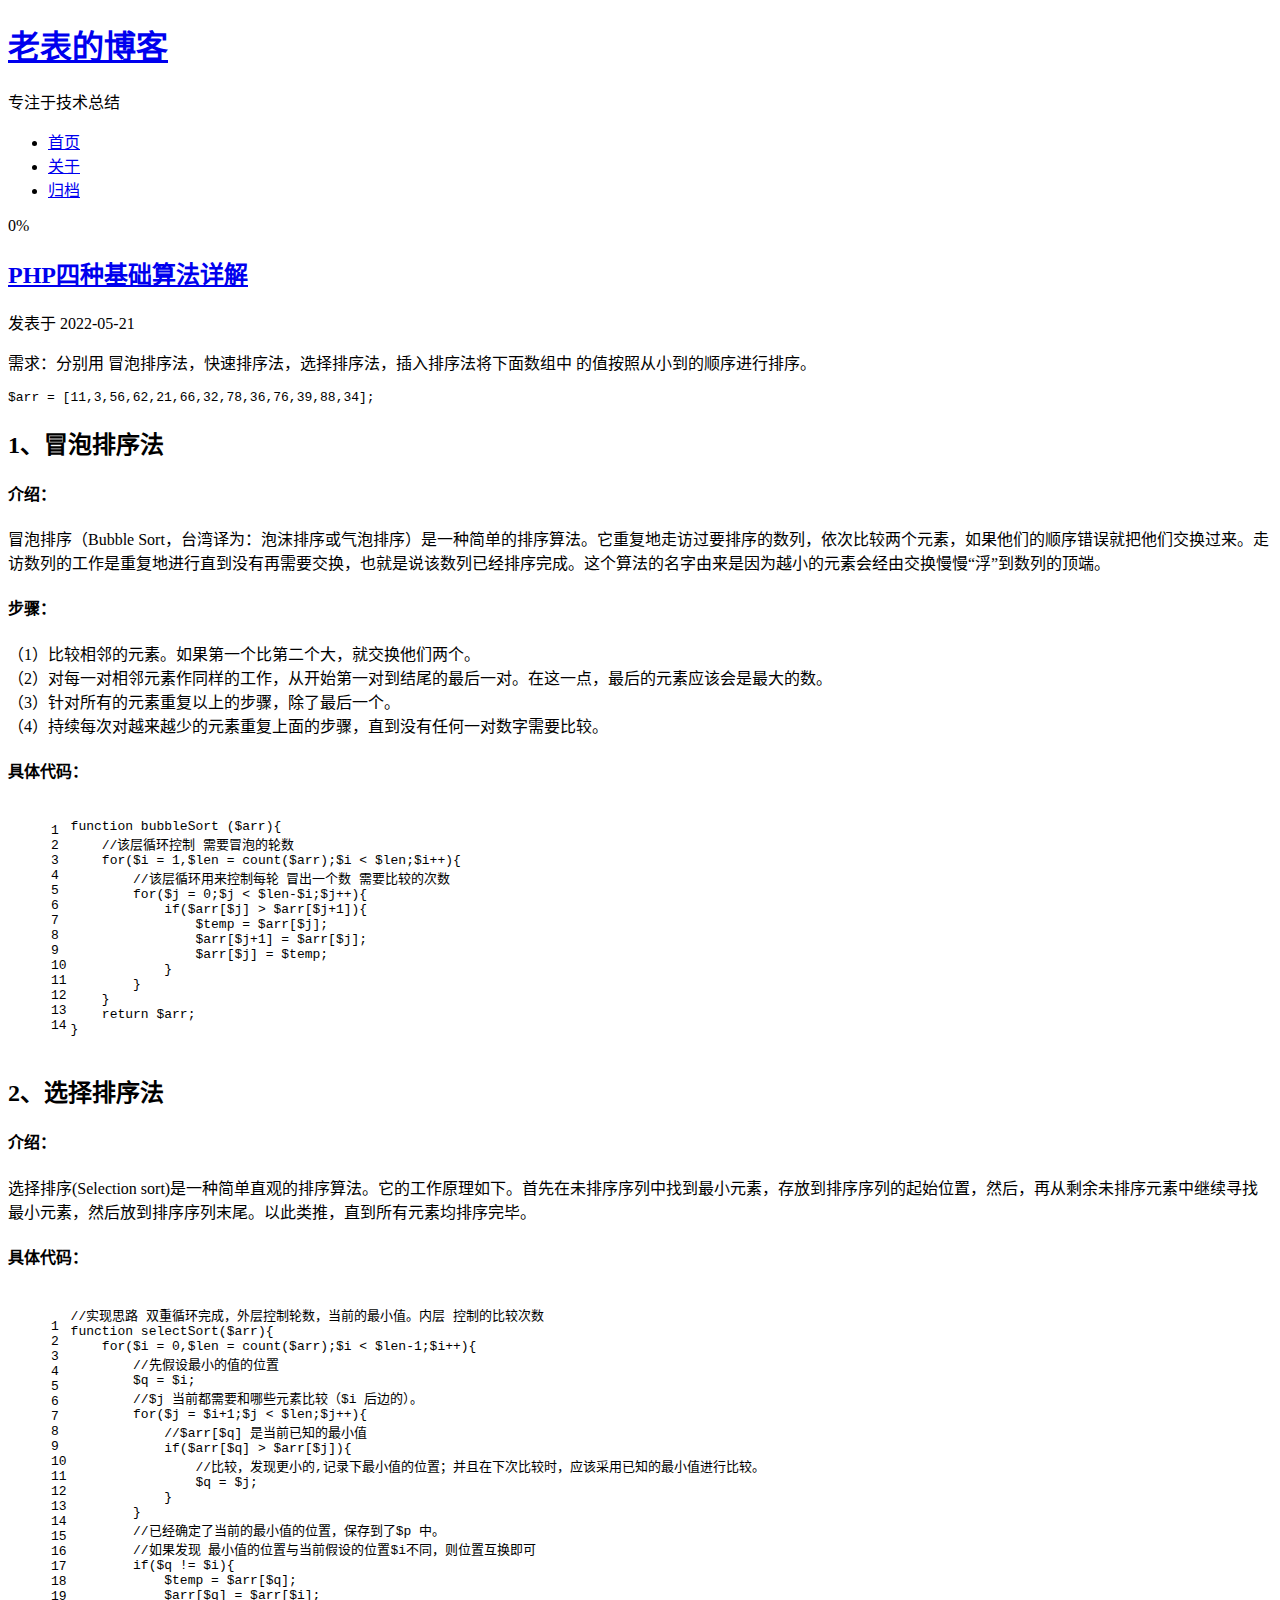
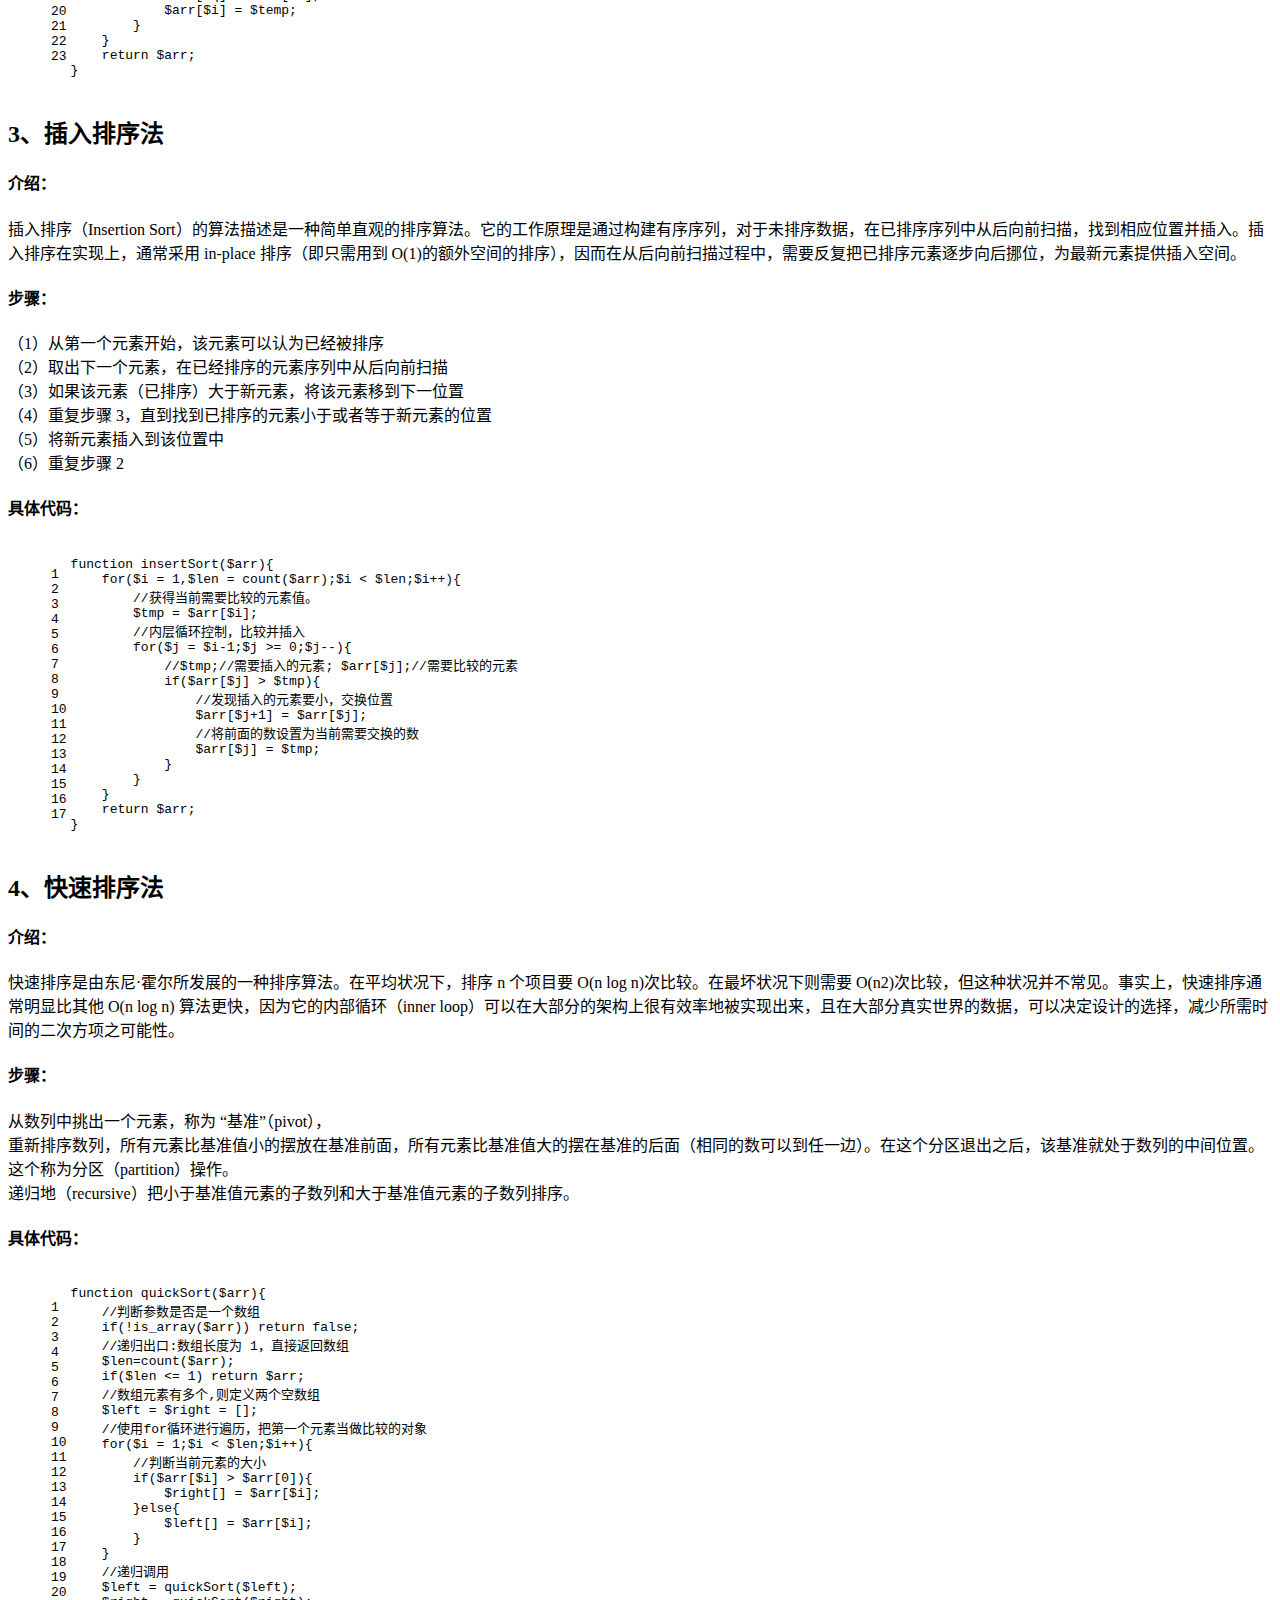
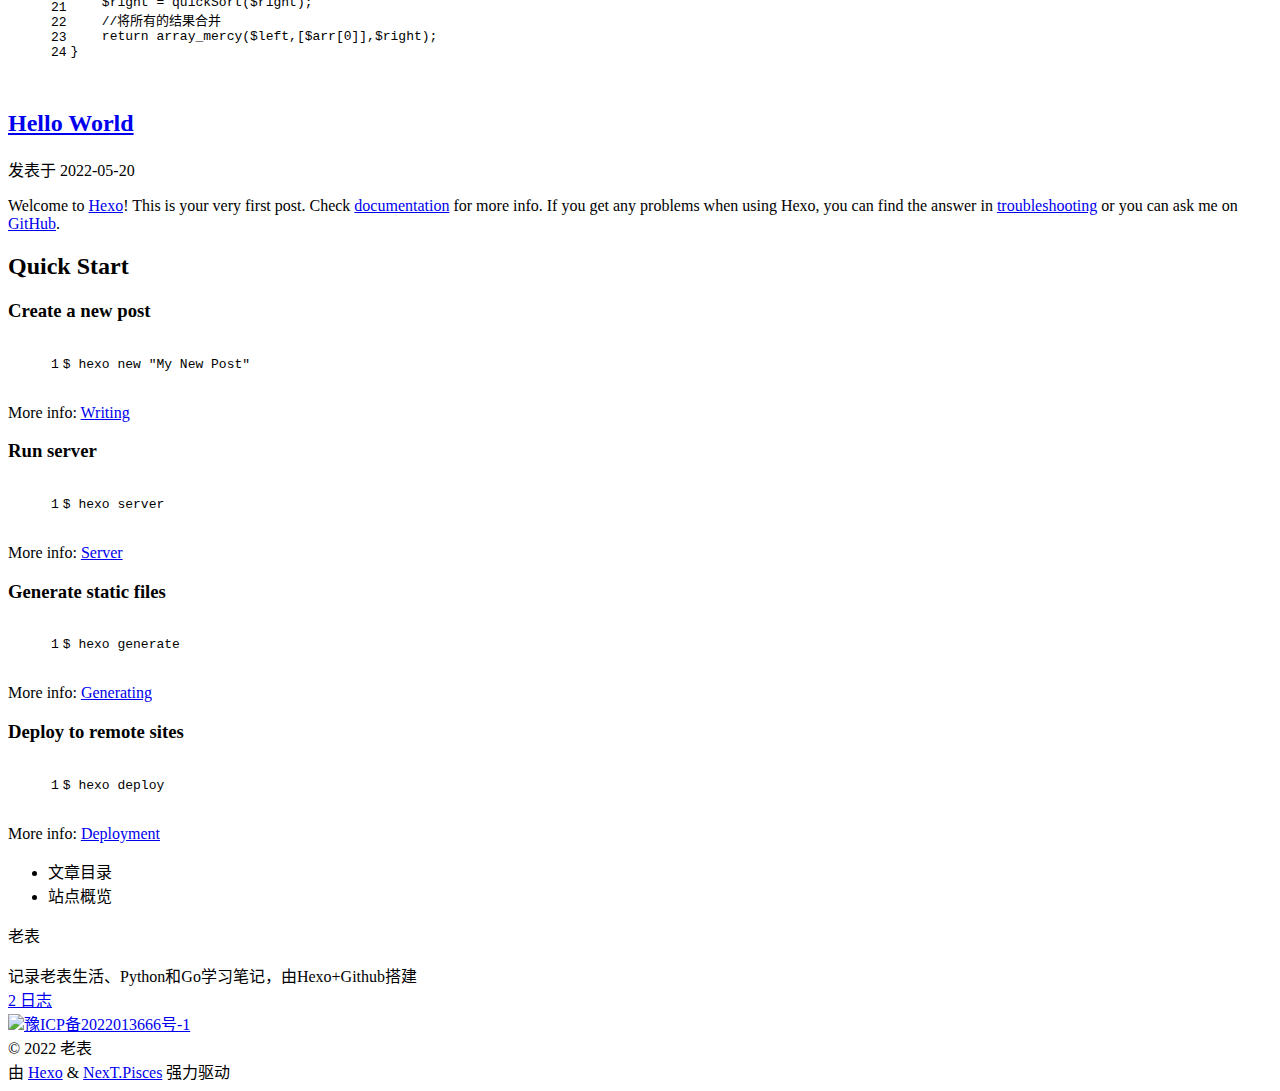
==== commit ae685cbc: "Site updated: 2022-06-08 12:14:11" ====
--- a/index.html
+++ b/index.html
@@ -5,19 +5,19 @@
 <meta name="viewport" content="width=device-width, initial-scale=1, maximum-scale=2">
 <meta name="theme-color" content="#222">
 <meta name="generator" content="Hexo 5.4.2">
-  <link rel="apple-touch-icon" sizes="180x180" href="/images/apple-touch-icon-next.png">
-  <link rel="icon" type="image/png" sizes="32x32" href="/images/favicon-32x32-next.png">
-  <link rel="icon" type="image/png" sizes="16x16" href="/images/favicon-16x16-next.png">
-  <link rel="mask-icon" href="/images/logo.svg" color="#222">
-
-<link rel="stylesheet" href="/css/main.css">
-
-
-<link rel="stylesheet" href="/lib/font-awesome/css/all.min.css">
+  <link rel="apple-touch-icon" sizes="180x180" href="gameryoung.github.io.git/images/apple-touch-icon-next.png">
+  <link rel="icon" type="image/png" sizes="32x32" href="gameryoung.github.io.git/images/favicon-32x32-next.png">
+  <link rel="icon" type="image/png" sizes="16x16" href="gameryoung.github.io.git/images/favicon-16x16-next.png">
+  <link rel="mask-icon" href="gameryoung.github.io.git/images/logo.svg" color="#222">
+
+<link rel="stylesheet" href="gameryoung.github.io.git/css/main.css">
+
+
+<link rel="stylesheet" href="gameryoung.github.io.git/lib/font-awesome/css/all.min.css">
 
 <script id="hexo-configurations">
     var NexT = window.NexT || {};
-    var CONFIG = {"hostname":"example.com","root":"/","scheme":"Pisces","version":"7.8.0","exturl":false,"sidebar":{"position":"left","display":"post","padding":18,"offset":12,"onmobile":false},"copycode":{"enable":false,"show_result":false,"style":null},"back2top":{"enable":true,"sidebar":false,"scrollpercent":false},"bookmark":{"enable":false,"color":"#222","save":"auto"},"fancybox":false,"mediumzoom":false,"lazyload":false,"pangu":false,"comments":{"style":"tabs","active":null,"storage":true,"lazyload":false,"nav":null},"algolia":{"hits":{"per_page":10},"labels":{"input_placeholder":"Search for Posts","hits_empty":"We didn't find any results for the search: ${query}","hits_stats":"${hits} results found in ${time} ms"}},"localsearch":{"enable":false,"trigger":"auto","top_n_per_article":1,"unescape":false,"preload":false},"motion":{"enable":true,"async":false,"transition":{"post_block":"fadeIn","post_header":"slideDownIn","post_body":"slideDownIn","coll_header":"slideLeftIn","sidebar":"slideUpIn"}}};
+    var CONFIG = {"hostname":"example.com","root":"gameryoung.github.io.git/","scheme":"Pisces","version":"7.8.0","exturl":false,"sidebar":{"position":"left","display":"post","padding":18,"offset":12,"onmobile":false},"copycode":{"enable":false,"show_result":false,"style":null},"back2top":{"enable":true,"sidebar":false,"scrollpercent":false},"bookmark":{"enable":false,"color":"#222","save":"auto"},"fancybox":false,"mediumzoom":false,"lazyload":false,"pangu":false,"comments":{"style":"tabs","active":null,"storage":true,"lazyload":false,"nav":null},"algolia":{"hits":{"per_page":10},"labels":{"input_placeholder":"Search for Posts","hits_empty":"We didn't find any results for the search: ${query}","hits_stats":"${hits} results found in ${time} ms"}},"localsearch":{"enable":false,"trigger":"auto","top_n_per_article":1,"unescape":false,"preload":false},"motion":{"enable":true,"async":false,"transition":{"post_block":"fadeIn","post_header":"slideDownIn","post_body":"slideDownIn","coll_header":"slideLeftIn","sidebar":"slideUpIn"}}};
   </script>
 
   <meta name="description" content="记录老表生活、Python和Go学习笔记，由Hexo+Github搭建">
@@ -93,7 +93,7 @@
 
   <div class="site-meta">
 
-    <a href="/" class="brand" rel="start">
+    <a href="gameryoung.github.io.git/" class="brand" rel="start">
       <span class="logo-line-before"><i></i></span>
       <h1 class="site-title">老表的博客</h1>
       <span class="logo-line-after"><i></i></span>
@@ -114,17 +114,17 @@
   <ul id="menu" class="main-menu menu">
         <li class="menu-item menu-item-home">
 
-    <a href="/" rel="section"><i class="fa fa-home fa-fw"></i>首页</a>
+    <a href="gameryoung.github.io.git/" rel="section"><i class="fa fa-home fa-fw"></i>首页</a>
 
   </li>
         <li class="menu-item menu-item-about">
 
-    <a href="/about/" rel="section"><i class="fa fa-user fa-fw"></i>关于</a>
+    <a href="gameryoung.github.io.git/about/" rel="section"><i class="fa fa-user fa-fw"></i>关于</a>
 
   </li>
         <li class="menu-item menu-item-archives">
 
-    <a href="/archives/" rel="section"><i class="fa fa-archive fa-fw"></i>归档</a>
+    <a href="gameryoung.github.io.git/archives/" rel="section"><i class="fa fa-archive fa-fw"></i>归档</a>
 
   </li>
   </ul>
@@ -157,7 +157,7 @@
     <link itemprop="mainEntityOfPage" href="http://example.com/2022/05/21/PHP%E5%9B%9B%E7%A7%8D%E5%9F%BA%E7%A1%80%E7%AE%97%E6%B3%95%E8%AF%A6%E8%A7%A3/">
 
     <span hidden itemprop="author" itemscope itemtype="http://schema.org/Person">
-      <meta itemprop="image" content="/images/avatar.gif">
+      <meta itemprop="image" content="gameryoung.github.io.git/images/avatar.gif">
       <meta itemprop="name" content="老表">
       <meta itemprop="description" content="记录老表生活、Python和Go学习笔记，由Hexo+Github搭建">
     </span>
@@ -168,7 +168,7 @@
       <header class="post-header">
         <h2 class="post-title" itemprop="name headline">
           
-            <a href="/2022/05/21/PHP%E5%9B%9B%E7%A7%8D%E5%9F%BA%E7%A1%80%E7%AE%97%E6%B3%95%E8%AF%A6%E8%A7%A3/" class="post-title-link" itemprop="url">PHP四种基础算法详解</a>
+            <a href="gameryoung.github.io.git/2022/05/21/PHP%E5%9B%9B%E7%A7%8D%E5%9F%BA%E7%A1%80%E7%AE%97%E6%B3%95%E8%AF%A6%E8%A7%A3/" class="post-title-link" itemprop="url">PHP四种基础算法详解</a>
         </h2>
 
         <div class="post-meta">
@@ -232,7 +232,7 @@
     <link itemprop="mainEntityOfPage" href="http://example.com/2022/05/20/hello-world/">
 
     <span hidden itemprop="author" itemscope itemtype="http://schema.org/Person">
-      <meta itemprop="image" content="/images/avatar.gif">
+      <meta itemprop="image" content="gameryoung.github.io.git/images/avatar.gif">
       <meta itemprop="name" content="老表">
       <meta itemprop="description" content="记录老表生活、Python和Go学习笔记，由Hexo+Github搭建">
     </span>
@@ -243,7 +243,7 @@
       <header class="post-header">
         <h2 class="post-title" itemprop="name headline">
           
-            <a href="/2022/05/20/hello-world/" class="post-title-link" itemprop="url">Hello World</a>
+            <a href="gameryoung.github.io.git/2022/05/20/hello-world/" class="post-title-link" itemprop="url">Hello World</a>
         </h2>
 
         <div class="post-meta">
@@ -360,7 +360,7 @@
 <div class="site-state-wrap motion-element">
   <nav class="site-state">
       <div class="site-state-item site-state-posts">
-          <a href="/archives/">
+          <a href="gameryoung.github.io.git/archives/">
         
           <span class="site-state-item-count">2</span>
           <span class="site-state-item-name">日志</span>
@@ -387,7 +387,7 @@
 
         
   <div class="beian">
-      <img src="/images/police_beian.png" style="display: inline-block;"><a href="https://beian.miit.gov.cn/" rel="noopener" target="_blank">豫ICP备2022013666号-1 </a>
+      <img src="gameryoung.github.io.git/images/police_beian.png" style="display: inline-block;"><a href="https://beian.miit.gov.cn/" rel="noopener" target="_blank">豫ICP备2022013666号-1 </a>
   </div>
 
 <div class="copyright">
@@ -416,19 +416,19 @@
   </div>
 
   
-  <script src="/lib/anime.min.js"></script>
-  <script src="/lib/velocity/velocity.min.js"></script>
-  <script src="/lib/velocity/velocity.ui.min.js"></script>
-
-<script src="/js/utils.js"></script>
-
-<script src="/js/motion.js"></script>
-
-
-<script src="/js/schemes/pisces.js"></script>
-
-
-<script src="/js/next-boot.js"></script>
+  <script src="gameryoung.github.io.git/lib/anime.min.js"></script>
+  <script src="gameryoung.github.io.git/lib/velocity/velocity.min.js"></script>
+  <script src="gameryoung.github.io.git/lib/velocity/velocity.ui.min.js"></script>
+
+<script src="gameryoung.github.io.git/js/utils.js"></script>
+
+<script src="gameryoung.github.io.git/js/motion.js"></script>
+
+
+<script src="gameryoung.github.io.git/js/schemes/pisces.js"></script>
+
+
+<script src="gameryoung.github.io.git/js/next-boot.js"></script>
 
 
 
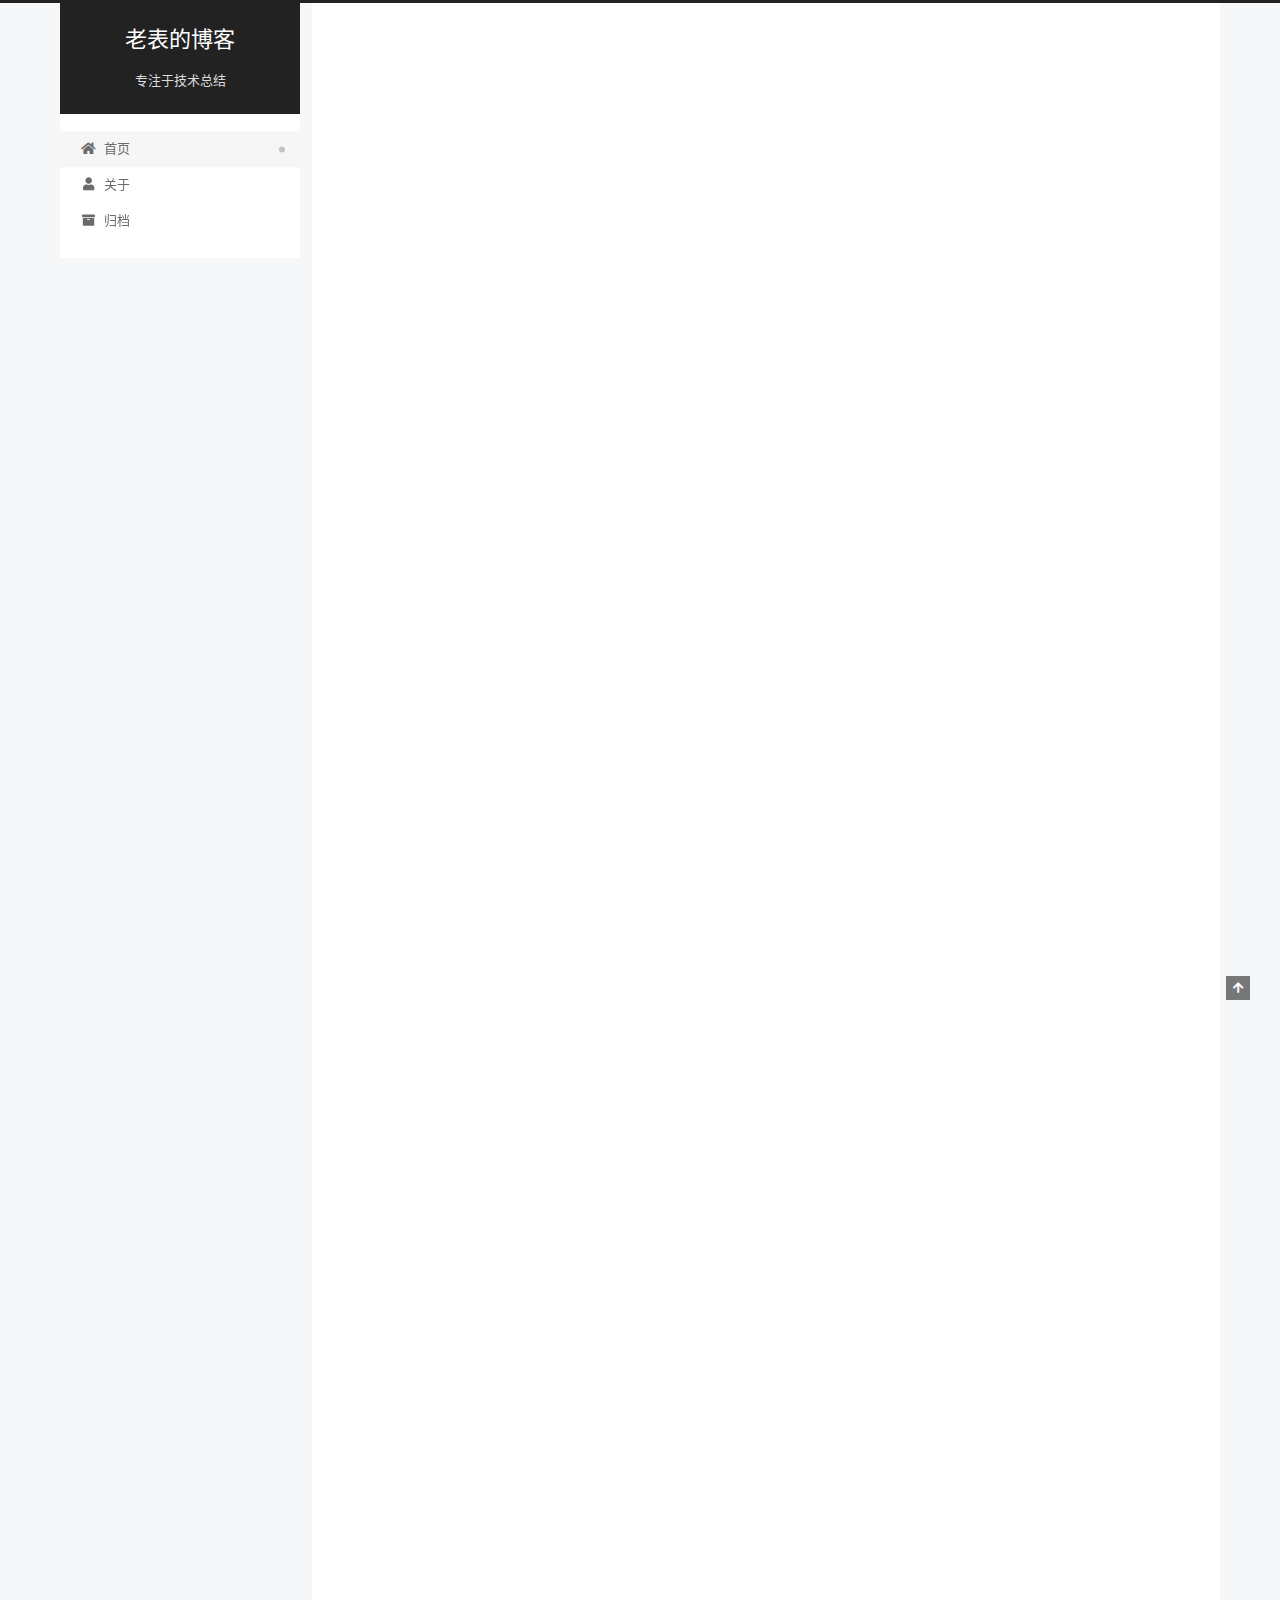
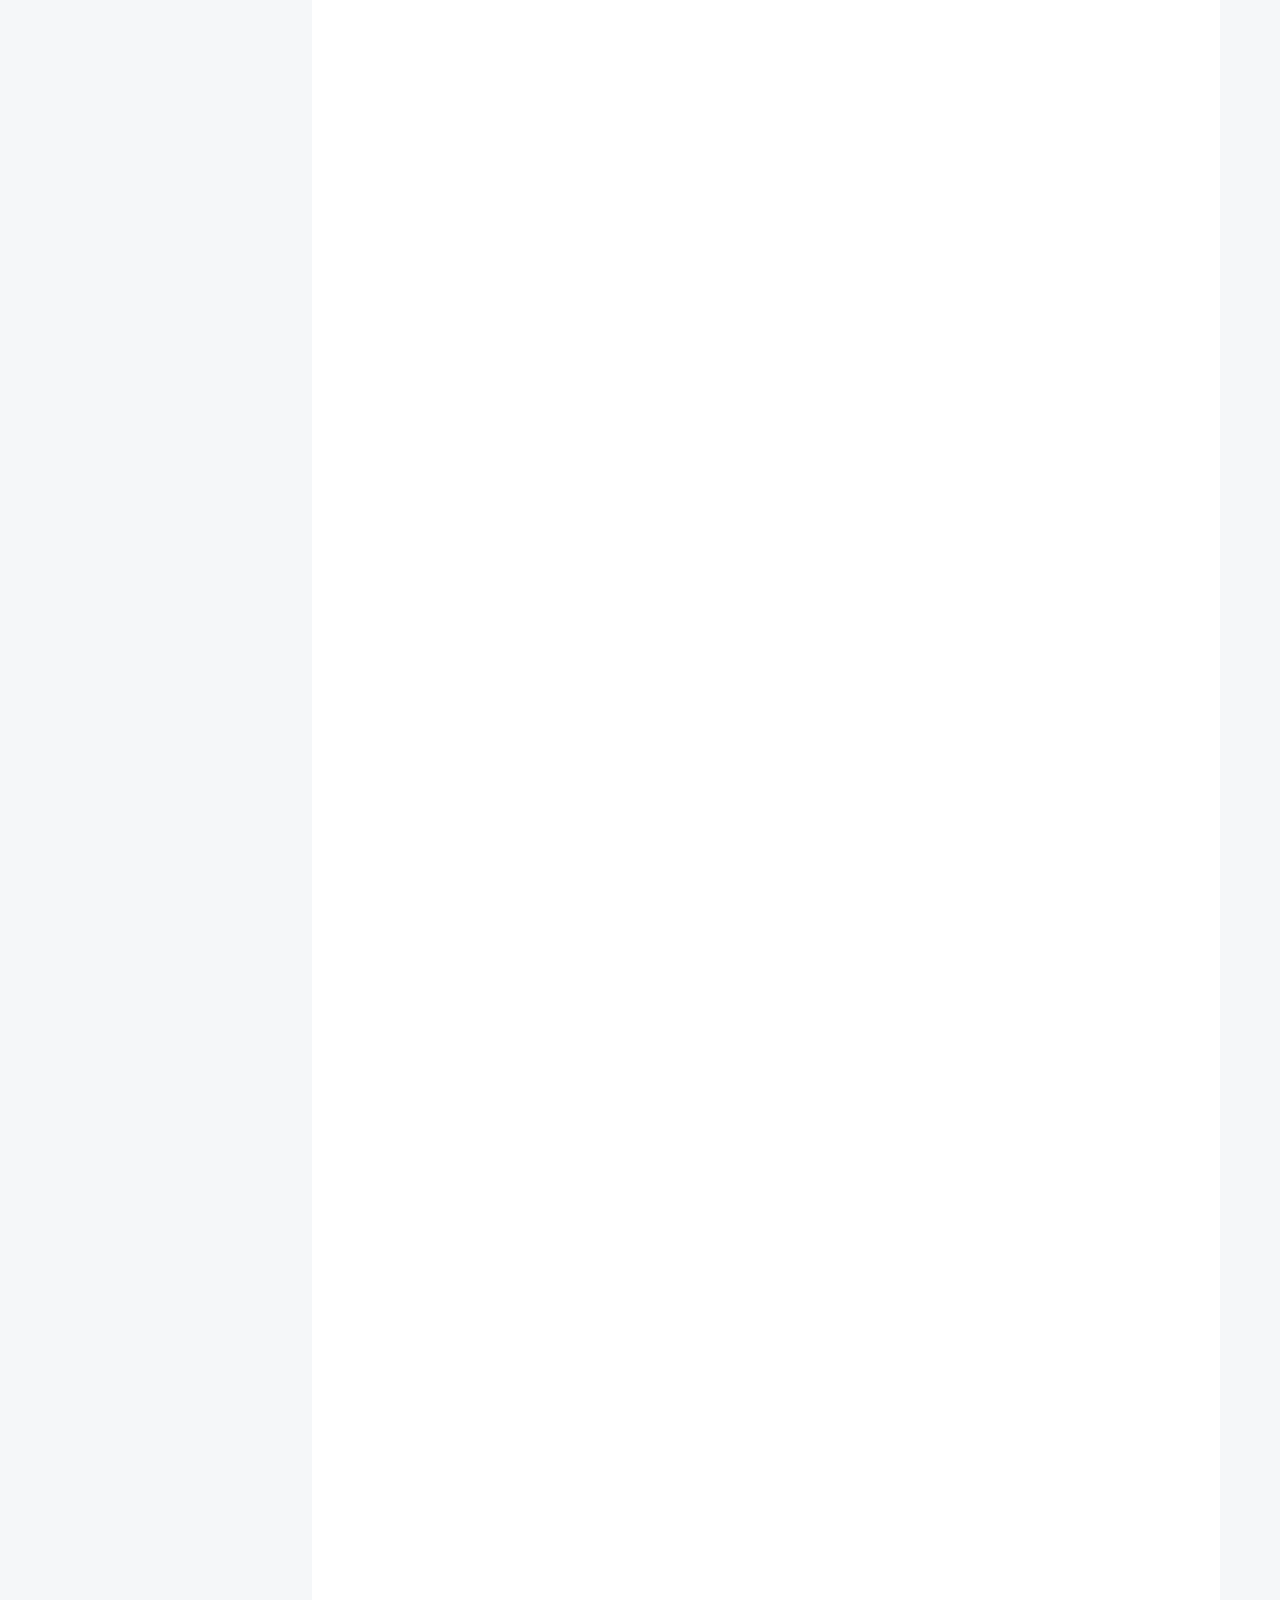
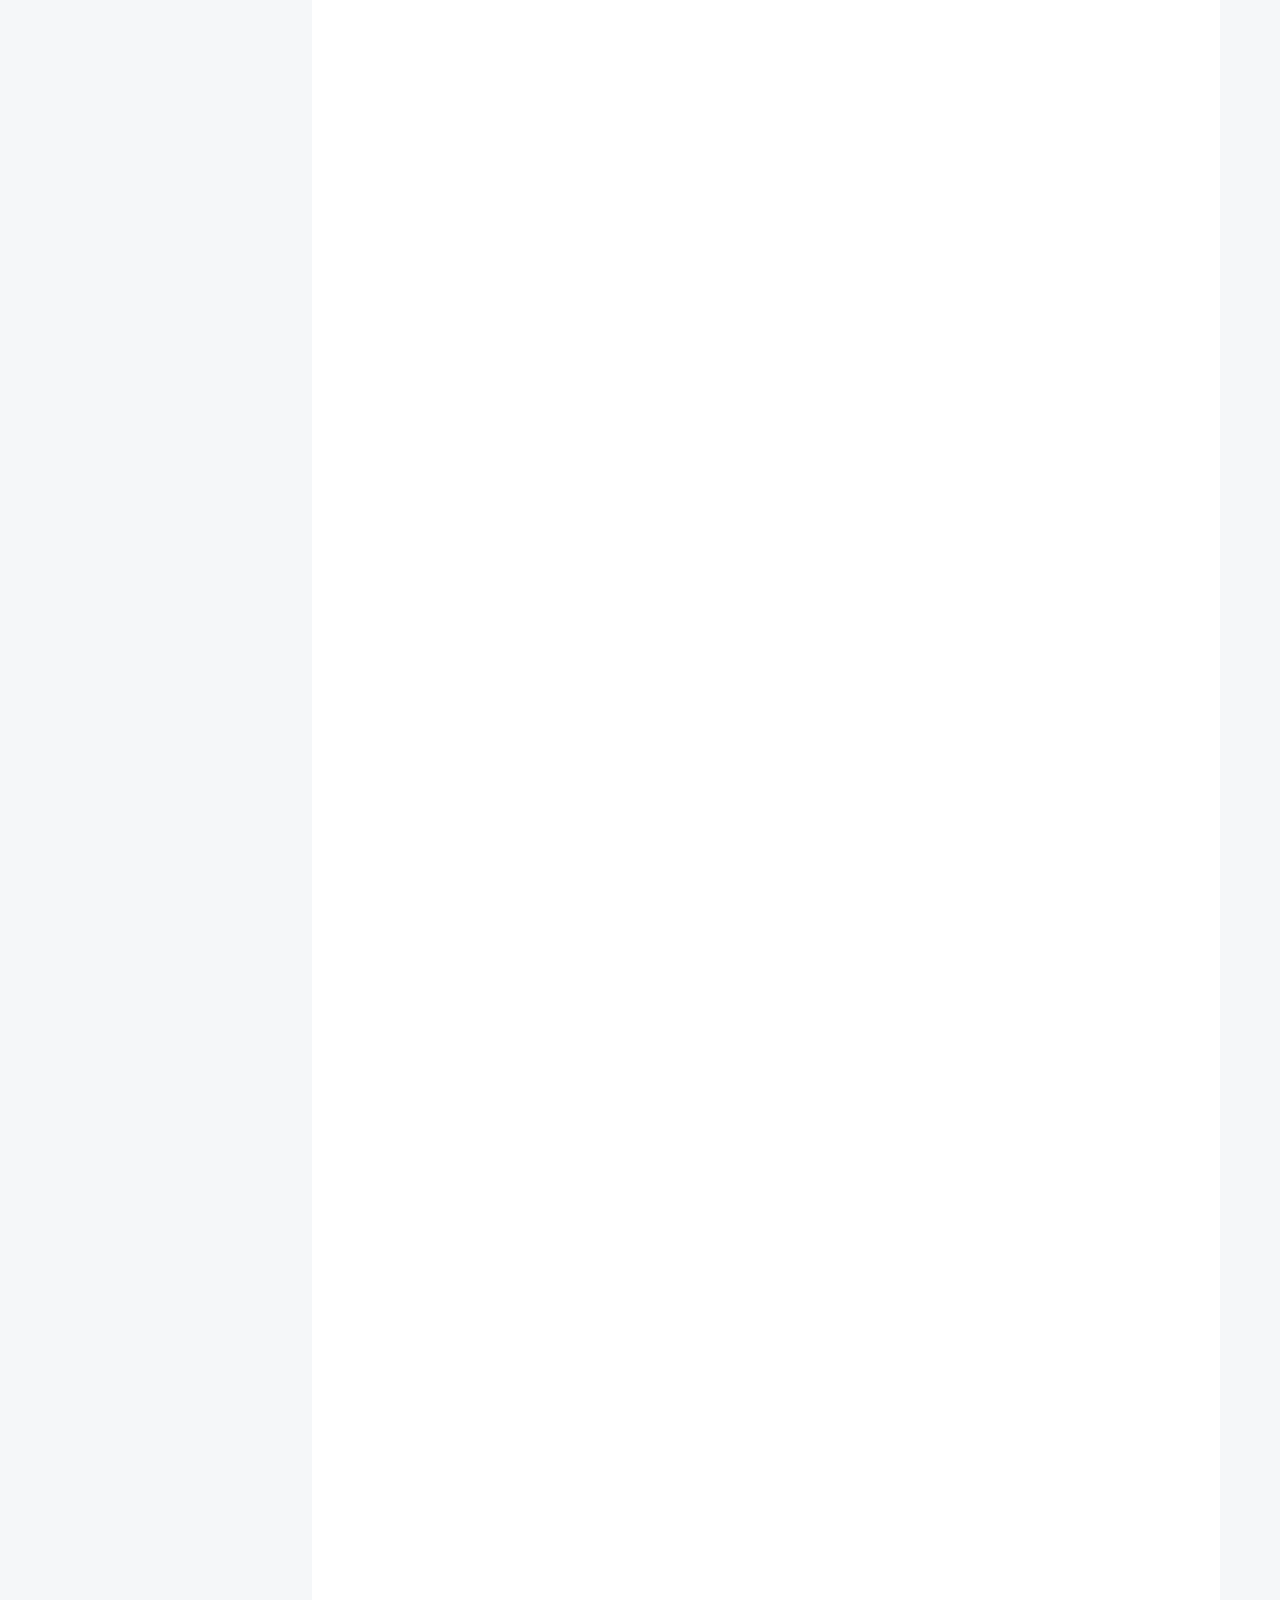
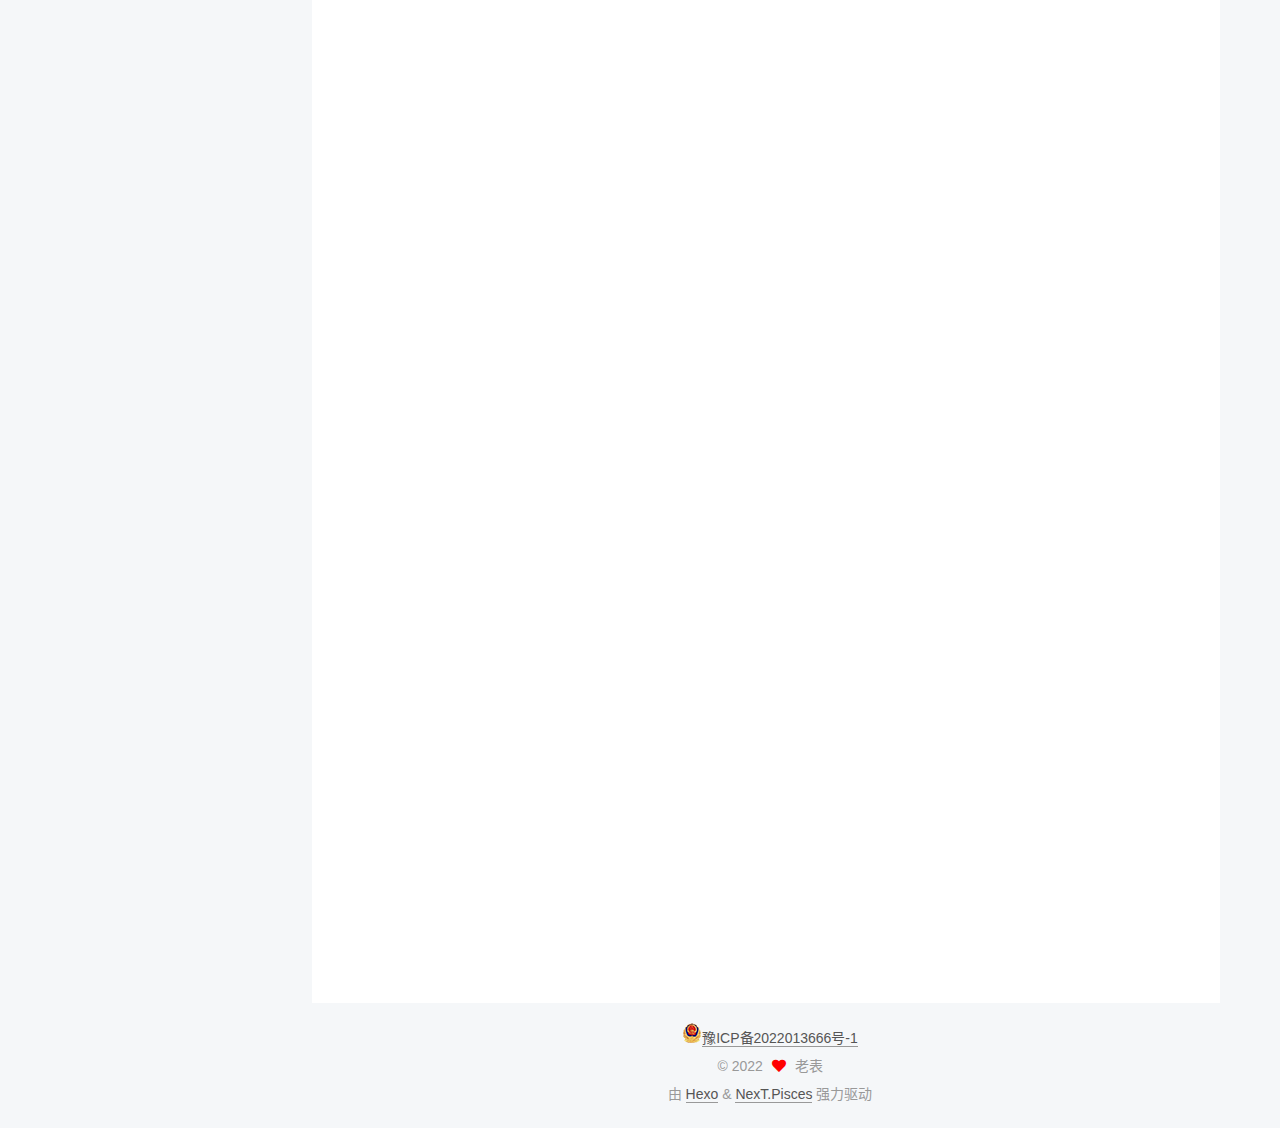
==== commit b5d21163: "Site updated: 2022-06-08 12:39:38" ====
--- a/index.html
+++ b/index.html
@@ -5,19 +5,19 @@
 <meta name="viewport" content="width=device-width, initial-scale=1, maximum-scale=2">
 <meta name="theme-color" content="#222">
 <meta name="generator" content="Hexo 5.4.2">
-  <link rel="apple-touch-icon" sizes="180x180" href="gameryoung.github.io.git/images/apple-touch-icon-next.png">
-  <link rel="icon" type="image/png" sizes="32x32" href="gameryoung.github.io.git/images/favicon-32x32-next.png">
-  <link rel="icon" type="image/png" sizes="16x16" href="gameryoung.github.io.git/images/favicon-16x16-next.png">
-  <link rel="mask-icon" href="gameryoung.github.io.git/images/logo.svg" color="#222">
-
-<link rel="stylesheet" href="gameryoung.github.io.git/css/main.css">
-
-
-<link rel="stylesheet" href="gameryoung.github.io.git/lib/font-awesome/css/all.min.css">
+  <link rel="apple-touch-icon" sizes="180x180" href="/images/apple-touch-icon-next.png">
+  <link rel="icon" type="image/png" sizes="32x32" href="/images/favicon-32x32-next.png">
+  <link rel="icon" type="image/png" sizes="16x16" href="/images/favicon-16x16-next.png">
+  <link rel="mask-icon" href="/images/logo.svg" color="#222">
+
+<link rel="stylesheet" href="/css/main.css">
+
+
+<link rel="stylesheet" href="/lib/font-awesome/css/all.min.css">
 
 <script id="hexo-configurations">
     var NexT = window.NexT || {};
-    var CONFIG = {"hostname":"example.com","root":"gameryoung.github.io.git/","scheme":"Pisces","version":"7.8.0","exturl":false,"sidebar":{"position":"left","display":"post","padding":18,"offset":12,"onmobile":false},"copycode":{"enable":false,"show_result":false,"style":null},"back2top":{"enable":true,"sidebar":false,"scrollpercent":false},"bookmark":{"enable":false,"color":"#222","save":"auto"},"fancybox":false,"mediumzoom":false,"lazyload":false,"pangu":false,"comments":{"style":"tabs","active":null,"storage":true,"lazyload":false,"nav":null},"algolia":{"hits":{"per_page":10},"labels":{"input_placeholder":"Search for Posts","hits_empty":"We didn't find any results for the search: ${query}","hits_stats":"${hits} results found in ${time} ms"}},"localsearch":{"enable":false,"trigger":"auto","top_n_per_article":1,"unescape":false,"preload":false},"motion":{"enable":true,"async":false,"transition":{"post_block":"fadeIn","post_header":"slideDownIn","post_body":"slideDownIn","coll_header":"slideLeftIn","sidebar":"slideUpIn"}}};
+    var CONFIG = {"hostname":"example.com","root":"/","scheme":"Pisces","version":"7.8.0","exturl":false,"sidebar":{"position":"left","display":"post","padding":18,"offset":12,"onmobile":false},"copycode":{"enable":false,"show_result":false,"style":null},"back2top":{"enable":true,"sidebar":false,"scrollpercent":false},"bookmark":{"enable":false,"color":"#222","save":"auto"},"fancybox":false,"mediumzoom":false,"lazyload":false,"pangu":false,"comments":{"style":"tabs","active":null,"storage":true,"lazyload":false,"nav":null},"algolia":{"hits":{"per_page":10},"labels":{"input_placeholder":"Search for Posts","hits_empty":"We didn't find any results for the search: ${query}","hits_stats":"${hits} results found in ${time} ms"}},"localsearch":{"enable":false,"trigger":"auto","top_n_per_article":1,"unescape":false,"preload":false},"motion":{"enable":true,"async":false,"transition":{"post_block":"fadeIn","post_header":"slideDownIn","post_body":"slideDownIn","coll_header":"slideLeftIn","sidebar":"slideUpIn"}}};
   </script>
 
   <meta name="description" content="记录老表生活、Python和Go学习笔记，由Hexo+Github搭建">
@@ -93,7 +93,7 @@
 
   <div class="site-meta">
 
-    <a href="gameryoung.github.io.git/" class="brand" rel="start">
+    <a href="/" class="brand" rel="start">
       <span class="logo-line-before"><i></i></span>
       <h1 class="site-title">老表的博客</h1>
       <span class="logo-line-after"><i></i></span>
@@ -114,17 +114,17 @@
   <ul id="menu" class="main-menu menu">
         <li class="menu-item menu-item-home">
 
-    <a href="gameryoung.github.io.git/" rel="section"><i class="fa fa-home fa-fw"></i>首页</a>
+    <a href="/" rel="section"><i class="fa fa-home fa-fw"></i>首页</a>
 
   </li>
         <li class="menu-item menu-item-about">
 
-    <a href="gameryoung.github.io.git/about/" rel="section"><i class="fa fa-user fa-fw"></i>关于</a>
+    <a href="/about/" rel="section"><i class="fa fa-user fa-fw"></i>关于</a>
 
   </li>
         <li class="menu-item menu-item-archives">
 
-    <a href="gameryoung.github.io.git/archives/" rel="section"><i class="fa fa-archive fa-fw"></i>归档</a>
+    <a href="/archives/" rel="section"><i class="fa fa-archive fa-fw"></i>归档</a>
 
   </li>
   </ul>
@@ -157,7 +157,7 @@
     <link itemprop="mainEntityOfPage" href="http://example.com/2022/05/21/PHP%E5%9B%9B%E7%A7%8D%E5%9F%BA%E7%A1%80%E7%AE%97%E6%B3%95%E8%AF%A6%E8%A7%A3/">
 
     <span hidden itemprop="author" itemscope itemtype="http://schema.org/Person">
-      <meta itemprop="image" content="gameryoung.github.io.git/images/avatar.gif">
+      <meta itemprop="image" content="/images/avatar.gif">
       <meta itemprop="name" content="老表">
       <meta itemprop="description" content="记录老表生活、Python和Go学习笔记，由Hexo+Github搭建">
     </span>
@@ -168,7 +168,7 @@
       <header class="post-header">
         <h2 class="post-title" itemprop="name headline">
           
-            <a href="gameryoung.github.io.git/2022/05/21/PHP%E5%9B%9B%E7%A7%8D%E5%9F%BA%E7%A1%80%E7%AE%97%E6%B3%95%E8%AF%A6%E8%A7%A3/" class="post-title-link" itemprop="url">PHP四种基础算法详解</a>
+            <a href="/2022/05/21/PHP%E5%9B%9B%E7%A7%8D%E5%9F%BA%E7%A1%80%E7%AE%97%E6%B3%95%E8%AF%A6%E8%A7%A3/" class="post-title-link" itemprop="url">PHP四种基础算法详解</a>
         </h2>
 
         <div class="post-meta">
@@ -232,7 +232,7 @@
     <link itemprop="mainEntityOfPage" href="http://example.com/2022/05/20/hello-world/">
 
     <span hidden itemprop="author" itemscope itemtype="http://schema.org/Person">
-      <meta itemprop="image" content="gameryoung.github.io.git/images/avatar.gif">
+      <meta itemprop="image" content="/images/avatar.gif">
       <meta itemprop="name" content="老表">
       <meta itemprop="description" content="记录老表生活、Python和Go学习笔记，由Hexo+Github搭建">
     </span>
@@ -243,7 +243,7 @@
       <header class="post-header">
         <h2 class="post-title" itemprop="name headline">
           
-            <a href="gameryoung.github.io.git/2022/05/20/hello-world/" class="post-title-link" itemprop="url">Hello World</a>
+            <a href="/2022/05/20/hello-world/" class="post-title-link" itemprop="url">Hello World</a>
         </h2>
 
         <div class="post-meta">
@@ -360,7 +360,7 @@
 <div class="site-state-wrap motion-element">
   <nav class="site-state">
       <div class="site-state-item site-state-posts">
-          <a href="gameryoung.github.io.git/archives/">
+          <a href="/archives/">
         
           <span class="site-state-item-count">2</span>
           <span class="site-state-item-name">日志</span>
@@ -387,7 +387,7 @@
 
         
   <div class="beian">
-      <img src="gameryoung.github.io.git/images/police_beian.png" style="display: inline-block;"><a href="https://beian.miit.gov.cn/" rel="noopener" target="_blank">豫ICP备2022013666号-1 </a>
+      <img src="/images/police_beian.png" style="display: inline-block;"><a href="https://beian.miit.gov.cn/" rel="noopener" target="_blank">豫ICP备2022013666号-1 </a>
   </div>
 
 <div class="copyright">
@@ -416,19 +416,19 @@
   </div>
 
   
-  <script src="gameryoung.github.io.git/lib/anime.min.js"></script>
-  <script src="gameryoung.github.io.git/lib/velocity/velocity.min.js"></script>
-  <script src="gameryoung.github.io.git/lib/velocity/velocity.ui.min.js"></script>
-
-<script src="gameryoung.github.io.git/js/utils.js"></script>
-
-<script src="gameryoung.github.io.git/js/motion.js"></script>
-
-
-<script src="gameryoung.github.io.git/js/schemes/pisces.js"></script>
-
-
-<script src="gameryoung.github.io.git/js/next-boot.js"></script>
+  <script src="/lib/anime.min.js"></script>
+  <script src="/lib/velocity/velocity.min.js"></script>
+  <script src="/lib/velocity/velocity.ui.min.js"></script>
+
+<script src="/js/utils.js"></script>
+
+<script src="/js/motion.js"></script>
+
+
+<script src="/js/schemes/pisces.js"></script>
+
+
+<script src="/js/next-boot.js"></script>
 
 
 
--- a/css/main.css
+++ b/css/main.css
@@ -0,0 +1,2441 @@
+:root {
+  --body-bg-color: #f5f7f9;
+  --content-bg-color: #fff;
+  --card-bg-color: #f5f5f5;
+  --text-color: #555;
+  --blockquote-color: #666;
+  --link-color: #555;
+  --link-hover-color: #222;
+  --brand-color: #fff;
+  --brand-hover-color: #fff;
+  --table-row-odd-bg-color: #f9f9f9;
+  --table-row-hover-bg-color: #f5f5f5;
+  --menu-item-bg-color: #f5f5f5;
+  --btn-default-bg: #fff;
+  --btn-default-color: #555;
+  --btn-default-border-color: #555;
+  --btn-default-hover-bg: #222;
+  --btn-default-hover-color: #fff;
+  --btn-default-hover-border-color: #222;
+}
+html {
+  line-height: 1.15; /* 1 */
+  -webkit-text-size-adjust: 100%; /* 2 */
+}
+body {
+  margin: 0;
+}
+main {
+  display: block;
+}
+h1 {
+  font-size: 2em;
+  margin: 0.67em 0;
+}
+hr {
+  box-sizing: content-box; /* 1 */
+  height: 0; /* 1 */
+  overflow: visible; /* 2 */
+}
+pre {
+  font-family: monospace, monospace; /* 1 */
+  font-size: 1em; /* 2 */
+}
+a {
+  background: transparent;
+}
+abbr[title] {
+  border-bottom: none; /* 1 */
+  text-decoration: underline; /* 2 */
+  text-decoration: underline dotted; /* 2 */
+}
+b,
+strong {
+  font-weight: bolder;
+}
+code,
+kbd,
+samp {
+  font-family: monospace, monospace; /* 1 */
+  font-size: 1em; /* 2 */
+}
+small {
+  font-size: 80%;
+}
+sub,
+sup {
+  font-size: 75%;
+  line-height: 0;
+  position: relative;
+  vertical-align: baseline;
+}
+sub {
+  bottom: -0.25em;
+}
+sup {
+  top: -0.5em;
+}
+img {
+  border-style: none;
+}
+button,
+input,
+optgroup,
+select,
+textarea {
+  font-family: inherit; /* 1 */
+  font-size: 100%; /* 1 */
+  line-height: 1.15; /* 1 */
+  margin: 0; /* 2 */
+}
+button,
+input {
+/* 1 */
+  overflow: visible;
+}
+button,
+select {
+/* 1 */
+  text-transform: none;
+}
+button,
+[type='button'],
+[type='reset'],
+[type='submit'] {
+  -webkit-appearance: button;
+}
+button::-moz-focus-inner,
+[type='button']::-moz-focus-inner,
+[type='reset']::-moz-focus-inner,
+[type='submit']::-moz-focus-inner {
+  border-style: none;
+  padding: 0;
+}
+button:-moz-focusring,
+[type='button']:-moz-focusring,
+[type='reset']:-moz-focusring,
+[type='submit']:-moz-focusring {
+  outline: 1px dotted ButtonText;
+}
+fieldset {
+  padding: 0.35em 0.75em 0.625em;
+}
+legend {
+  box-sizing: border-box; /* 1 */
+  color: inherit; /* 2 */
+  display: table; /* 1 */
+  max-width: 100%; /* 1 */
+  padding: 0; /* 3 */
+  white-space: normal; /* 1 */
+}
+progress {
+  vertical-align: baseline;
+}
+textarea {
+  overflow: auto;
+}
+[type='checkbox'],
+[type='radio'] {
+  box-sizing: border-box; /* 1 */
+  padding: 0; /* 2 */
+}
+[type='number']::-webkit-inner-spin-button,
+[type='number']::-webkit-outer-spin-button {
+  height: auto;
+}
+[type='search'] {
+  outline-offset: -2px; /* 2 */
+  -webkit-appearance: textfield; /* 1 */
+}
+[type='search']::-webkit-search-decoration {
+  -webkit-appearance: none;
+}
+::-webkit-file-upload-button {
+  font: inherit; /* 2 */
+  -webkit-appearance: button; /* 1 */
+}
+details {
+  display: block;
+}
+summary {
+  display: list-item;
+}
+template {
+  display: none;
+}
+[hidden] {
+  display: none;
+}
+::selection {
+  background: #262a30;
+  color: #eee;
+}
+html,
+body {
+  height: 100%;
+}
+body {
+  background: var(--body-bg-color);
+  color: var(--text-color);
+  font-family: 'Lato', "PingFang SC", "Microsoft YaHei", sans-serif;
+  font-size: 1em;
+  line-height: 2;
+}
+@media (max-width: 991px) {
+  body {
+    padding-left: 0 !important;
+    padding-right: 0 !important;
+  }
+}
+h1,
+h2,
+h3,
+h4,
+h5,
+h6 {
+  font-family: 'Lato', "PingFang SC", "Microsoft YaHei", sans-serif;
+  font-weight: bold;
+  line-height: 1.5;
+  margin: 20px 0 15px;
+}
+h1 {
+  font-size: 1.5em;
+}
+h2 {
+  font-size: 1.375em;
+}
+h3 {
+  font-size: 1.25em;
+}
+h4 {
+  font-size: 1.125em;
+}
+h5 {
+  font-size: 1em;
+}
+h6 {
+  font-size: 0.875em;
+}
+p {
+  margin: 0 0 20px 0;
+}
+a,
+span.exturl {
+  border-bottom: 1px solid #999;
+  color: var(--link-color);
+  outline: 0;
+  text-decoration: none;
+  overflow-wrap: break-word;
+  word-wrap: break-word;
+  cursor: pointer;
+}
+a:hover,
+span.exturl:hover {
+  border-bottom-color: var(--link-hover-color);
+  color: var(--link-hover-color);
+}
+iframe,
+img,
+video {
+  display: block;
+  margin-left: auto;
+  margin-right: auto;
+  max-width: 100%;
+}
+hr {
+  background-image: repeating-linear-gradient(-45deg, #ddd, #ddd 4px, transparent 4px, transparent 8px);
+  border: 0;
+  height: 3px;
+  margin: 40px 0;
+}
+blockquote {
+  border-left: 4px solid #ddd;
+  color: var(--blockquote-color);
+  margin: 0;
+  padding: 0 15px;
+}
+blockquote cite::before {
+  content: '-';
+  padding: 0 5px;
+}
+dt {
+  font-weight: bold;
+}
+dd {
+  margin: 0;
+  padding: 0;
+}
+kbd {
+  background-color: #f5f5f5;
+  background-image: linear-gradient(#eee, #fff, #eee);
+  border: 1px solid #ccc;
+  border-radius: 0.2em;
+  box-shadow: 0.1em 0.1em 0.2em rgba(0,0,0,0.1);
+  color: #555;
+  font-family: inherit;
+  padding: 0.1em 0.3em;
+  white-space: nowrap;
+}
+.table-container {
+  overflow: auto;
+}
+table {
+  border-collapse: collapse;
+  border-spacing: 0;
+  font-size: 0.875em;
+  margin: 0 0 20px 0;
+  width: 100%;
+}
+tbody tr:nth-of-type(odd) {
+  background: var(--table-row-odd-bg-color);
+}
+tbody tr:hover {
+  background: var(--table-row-hover-bg-color);
+}
+caption,
+th,
+td {
+  font-weight: normal;
+  padding: 8px;
+  vertical-align: middle;
+}
+th,
+td {
+  border: 1px solid #ddd;
+  border-bottom: 3px solid #ddd;
+}
+th {
+  font-weight: 700;
+  padding-bottom: 10px;
+}
+td {
+  border-bottom-width: 1px;
+}
+.btn {
+  background: var(--btn-default-bg);
+  border: 2px solid var(--btn-default-border-color);
+  border-radius: 2px;
+  color: var(--btn-default-color);
+  display: inline-block;
+  font-size: 0.875em;
+  line-height: 2;
+  padding: 0 20px;
+  text-decoration: none;
+  transition-property: background-color;
+  transition-delay: 0s;
+  transition-duration: 0.2s;
+  transition-timing-function: ease-in-out;
+}
+.btn:hover {
+  background: var(--btn-default-hover-bg);
+  border-color: var(--btn-default-hover-border-color);
+  color: var(--btn-default-hover-color);
+}
+.btn + .btn {
+  margin: 0 0 8px 8px;
+}
+.btn .fa-fw {
+  text-align: left;
+  width: 1.285714285714286em;
+}
+.toggle {
+  line-height: 0;
+}
+.toggle .toggle-line {
+  background: #fff;
+  display: inline-block;
+  height: 2px;
+  left: 0;
+  position: relative;
+  top: 0;
+  transition: all 0.4s;
+  vertical-align: top;
+  width: 100%;
+}
+.toggle .toggle-line:not(:first-child) {
+  margin-top: 3px;
+}
+.toggle.toggle-arrow .toggle-line-first {
+  left: 50%;
+  top: 2px;
+  transform: rotate(45deg);
+  width: 50%;
+}
+.toggle.toggle-arrow .toggle-line-middle {
+  left: 2px;
+  width: 90%;
+}
+.toggle.toggle-arrow .toggle-line-last {
+  left: 50%;
+  top: -2px;
+  transform: rotate(-45deg);
+  width: 50%;
+}
+.toggle.toggle-close .toggle-line-first {
+  transform: rotate(-45deg);
+  top: 5px;
+}
+.toggle.toggle-close .toggle-line-middle {
+  opacity: 0;
+}
+.toggle.toggle-close .toggle-line-last {
+  transform: rotate(45deg);
+  top: -5px;
+}
+.highlight,
+pre {
+  background: #f7f7f7;
+  color: #4d4d4c;
+  line-height: 1.6;
+  margin: 0 auto 20px;
+}
+pre,
+code {
+  font-family: consolas, Menlo, monospace, "PingFang SC", "Microsoft YaHei";
+}
+code {
+  background: #eee;
+  border-radius: 3px;
+  color: #555;
+  padding: 2px 4px;
+  overflow-wrap: break-word;
+  word-wrap: break-word;
+}
+.highlight *::selection {
+  background: #d6d6d6;
+}
+.highlight pre {
+  border: 0;
+  margin: 0;
+  padding: 10px 0;
+}
+.highlight table {
+  border: 0;
+  margin: 0;
+  width: auto;
+}
+.highlight td {
+  border: 0;
+  padding: 0;
+}
+.highlight figcaption {
+  background: #eff2f3;
+  color: #4d4d4c;
+  display: flex;
+  font-size: 0.875em;
+  justify-content: space-between;
+  line-height: 1.2;
+  padding: 0.5em;
+}
+.highlight figcaption a {
+  color: #4d4d4c;
+}
+.highlight figcaption a:hover {
+  border-bottom-color: #4d4d4c;
+}
+.highlight .gutter {
+  -moz-user-select: none;
+  -ms-user-select: none;
+  -webkit-user-select: none;
+  user-select: none;
+}
+.highlight .gutter pre {
+  background: #eff2f3;
+  color: #869194;
+  padding-left: 10px;
+  padding-right: 10px;
+  text-align: right;
+}
+.highlight .code pre {
+  background: #f7f7f7;
+  padding-left: 10px;
+  width: 100%;
+}
+.gist table {
+  width: auto;
+}
+.gist table td {
+  border: 0;
+}
+pre {
+  overflow: auto;
+  padding: 10px;
+}
+pre code {
+  background: none;
+  color: #4d4d4c;
+  font-size: 0.875em;
+  padding: 0;
+  text-shadow: none;
+}
+pre .deletion {
+  background: #fdd;
+}
+pre .addition {
+  background: #dfd;
+}
+pre .meta {
+  color: #eab700;
+  -moz-user-select: none;
+  -ms-user-select: none;
+  -webkit-user-select: none;
+  user-select: none;
+}
+pre .comment {
+  color: #8e908c;
+}
+pre .variable,
+pre .attribute,
+pre .tag,
+pre .name,
+pre .regexp,
+pre .ruby .constant,
+pre .xml .tag .title,
+pre .xml .pi,
+pre .xml .doctype,
+pre .html .doctype,
+pre .css .id,
+pre .css .class,
+pre .css .pseudo {
+  color: #c82829;
+}
+pre .number,
+pre .preprocessor,
+pre .built_in,
+pre .builtin-name,
+pre .literal,
+pre .params,
+pre .constant,
+pre .command {
+  color: #f5871f;
+}
+pre .ruby .class .title,
+pre .css .rules .attribute,
+pre .string,
+pre .symbol,
+pre .value,
+pre .inheritance,
+pre .header,
+pre .ruby .symbol,
+pre .xml .cdata,
+pre .special,
+pre .formula {
+  color: #718c00;
+}
+pre .title,
+pre .css .hexcolor {
+  color: #3e999f;
+}
+pre .function,
+pre .python .decorator,
+pre .python .title,
+pre .ruby .function .title,
+pre .ruby .title .keyword,
+pre .perl .sub,
+pre .javascript .title,
+pre .coffeescript .title {
+  color: #4271ae;
+}
+pre .keyword,
+pre .javascript .function {
+  color: #8959a8;
+}
+.blockquote-center {
+  border-left: none;
+  margin: 40px 0;
+  padding: 0;
+  position: relative;
+  text-align: center;
+}
+.blockquote-center .fa {
+  display: block;
+  opacity: 0.6;
+  position: absolute;
+  width: 100%;
+}
+.blockquote-center .fa-quote-left {
+  border-top: 1px solid #ccc;
+  text-align: left;
+  top: -20px;
+}
+.blockquote-center .fa-quote-right {
+  border-bottom: 1px solid #ccc;
+  text-align: right;
+  bottom: -20px;
+}
+.blockquote-center p,
+.blockquote-center div {
+  text-align: center;
+}
+.post-body .group-picture img {
+  margin: 0 auto;
+  padding: 0 3px;
+}
+.group-picture-row {
+  margin-bottom: 6px;
+  overflow: hidden;
+}
+.group-picture-column {
+  float: left;
+  margin-bottom: 10px;
+}
+.post-body .label {
+  color: #555;
+  display: inline;
+  padding: 0 2px;
+}
+.post-body .label.default {
+  background: #f0f0f0;
+}
+.post-body .label.primary {
+  background: #efe6f7;
+}
+.post-body .label.info {
+  background: #e5f2f8;
+}
+.post-body .label.success {
+  background: #e7f4e9;
+}
+.post-body .label.warning {
+  background: #fcf6e1;
+}
+.post-body .label.danger {
+  background: #fae8eb;
+}
+.post-body .tabs {
+  margin-bottom: 20px;
+}
+.post-body .tabs,
+.tabs-comment {
+  display: block;
+  padding-top: 10px;
+  position: relative;
+}
+.post-body .tabs ul.nav-tabs,
+.tabs-comment ul.nav-tabs {
+  display: flex;
+  flex-wrap: wrap;
+  margin: 0;
+  margin-bottom: -1px;
+  padding: 0;
+}
+@media (max-width: 413px) {
+  .post-body .tabs ul.nav-tabs,
+  .tabs-comment ul.nav-tabs {
+    display: block;
+    margin-bottom: 5px;
+  }
+}
+.post-body .tabs ul.nav-tabs li.tab,
+.tabs-comment ul.nav-tabs li.tab {
+  border-bottom: 1px solid #ddd;
+  border-left: 1px solid transparent;
+  border-right: 1px solid transparent;
+  border-top: 3px solid transparent;
+  flex-grow: 1;
+  list-style-type: none;
+  border-radius: 0 0 0 0;
+}
+@media (max-width: 413px) {
+  .post-body .tabs ul.nav-tabs li.tab,
+  .tabs-comment ul.nav-tabs li.tab {
+    border-bottom: 1px solid transparent;
+    border-left: 3px solid transparent;
+    border-right: 1px solid transparent;
+    border-top: 1px solid transparent;
+  }
+}
+@media (max-width: 413px) {
+  .post-body .tabs ul.nav-tabs li.tab,
+  .tabs-comment ul.nav-tabs li.tab {
+    border-radius: 0;
+  }
+}
+.post-body .tabs ul.nav-tabs li.tab a,
+.tabs-comment ul.nav-tabs li.tab a {
+  border-bottom: initial;
+  display: block;
+  line-height: 1.8;
+  outline: 0;
+  padding: 0.25em 0.75em;
+  text-align: center;
+  transition-delay: 0s;
+  transition-duration: 0.2s;
+  transition-timing-function: ease-out;
+}
+.post-body .tabs ul.nav-tabs li.tab a i,
+.tabs-comment ul.nav-tabs li.tab a i {
+  width: 1.285714285714286em;
+}
+.post-body .tabs ul.nav-tabs li.tab.active,
+.tabs-comment ul.nav-tabs li.tab.active {
+  border-bottom: 1px solid transparent;
+  border-left: 1px solid #ddd;
+  border-right: 1px solid #ddd;
+  border-top: 3px solid #fc6423;
+}
+@media (max-width: 413px) {
+  .post-body .tabs ul.nav-tabs li.tab.active,
+  .tabs-comment ul.nav-tabs li.tab.active {
+    border-bottom: 1px solid #ddd;
+    border-left: 3px solid #fc6423;
+    border-right: 1px solid #ddd;
+    border-top: 1px solid #ddd;
+  }
+}
+.post-body .tabs ul.nav-tabs li.tab.active a,
+.tabs-comment ul.nav-tabs li.tab.active a {
+  color: var(--link-color);
+  cursor: default;
+}
+.post-body .tabs .tab-content .tab-pane,
+.tabs-comment .tab-content .tab-pane {
+  border: 1px solid #ddd;
+  border-top: 0;
+  padding: 20px 20px 0 20px;
+  border-radius: 0;
+}
+.post-body .tabs .tab-content .tab-pane:not(.active),
+.tabs-comment .tab-content .tab-pane:not(.active) {
+  display: none;
+}
+.post-body .tabs .tab-content .tab-pane.active,
+.tabs-comment .tab-content .tab-pane.active {
+  display: block;
+}
+.post-body .tabs .tab-content .tab-pane.active:nth-of-type(1),
+.tabs-comment .tab-content .tab-pane.active:nth-of-type(1) {
+  border-radius: 0 0 0 0;
+}
+@media (max-width: 413px) {
+  .post-body .tabs .tab-content .tab-pane.active:nth-of-type(1),
+  .tabs-comment .tab-content .tab-pane.active:nth-of-type(1) {
+    border-radius: 0;
+  }
+}
+.post-body .note {
+  border-radius: 3px;
+  margin-bottom: 20px;
+  padding: 1em;
+  position: relative;
+  border: 1px solid #eee;
+  border-left-width: 5px;
+}
+.post-body .note h2,
+.post-body .note h3,
+.post-body .note h4,
+.post-body .note h5,
+.post-body .note h6 {
+  margin-top: 0;
+  border-bottom: initial;
+  margin-bottom: 0;
+  padding-top: 0;
+}
+.post-body .note p:first-child,
+.post-body .note ul:first-child,
+.post-body .note ol:first-child,
+.post-body .note table:first-child,
+.post-body .note pre:first-child,
+.post-body .note blockquote:first-child,
+.post-body .note img:first-child {
+  margin-top: 0;
+}
+.post-body .note p:last-child,
+.post-body .note ul:last-child,
+.post-body .note ol:last-child,
+.post-body .note table:last-child,
+.post-body .note pre:last-child,
+.post-body .note blockquote:last-child,
+.post-body .note img:last-child {
+  margin-bottom: 0;
+}
+.post-body .note.default {
+  border-left-color: #777;
+}
+.post-body .note.default h2,
+.post-body .note.default h3,
+.post-body .note.default h4,
+.post-body .note.default h5,
+.post-body .note.default h6 {
+  color: #777;
+}
+.post-body .note.primary {
+  border-left-color: #6f42c1;
+}
+.post-body .note.primary h2,
+.post-body .note.primary h3,
+.post-body .note.primary h4,
+.post-body .note.primary h5,
+.post-body .note.primary h6 {
+  color: #6f42c1;
+}
+.post-body .note.info {
+  border-left-color: #428bca;
+}
+.post-body .note.info h2,
+.post-body .note.info h3,
+.post-body .note.info h4,
+.post-body .note.info h5,
+.post-body .note.info h6 {
+  color: #428bca;
+}
+.post-body .note.success {
+  border-left-color: #5cb85c;
+}
+.post-body .note.success h2,
+.post-body .note.success h3,
+.post-body .note.success h4,
+.post-body .note.success h5,
+.post-body .note.success h6 {
+  color: #5cb85c;
+}
+.post-body .note.warning {
+  border-left-color: #f0ad4e;
+}
+.post-body .note.warning h2,
+.post-body .note.warning h3,
+.post-body .note.warning h4,
+.post-body .note.warning h5,
+.post-body .note.warning h6 {
+  color: #f0ad4e;
+}
+.post-body .note.danger {
+  border-left-color: #d9534f;
+}
+.post-body .note.danger h2,
+.post-body .note.danger h3,
+.post-body .note.danger h4,
+.post-body .note.danger h5,
+.post-body .note.danger h6 {
+  color: #d9534f;
+}
+.pagination .prev,
+.pagination .next,
+.pagination .page-number,
+.pagination .space {
+  display: inline-block;
+  margin: 0 10px;
+  padding: 0 11px;
+  position: relative;
+  top: -1px;
+}
+@media (max-width: 767px) {
+  .pagination .prev,
+  .pagination .next,
+  .pagination .page-number,
+  .pagination .space {
+    margin: 0 5px;
+  }
+}
+.pagination {
+  border-top: 1px solid #eee;
+  margin: 120px 0 0;
+  text-align: center;
+}
+.pagination .prev,
+.pagination .next,
+.pagination .page-number {
+  border-bottom: 0;
+  border-top: 1px solid #eee;
+  transition-property: border-color;
+  transition-delay: 0s;
+  transition-duration: 0.2s;
+  transition-timing-function: ease-in-out;
+}
+.pagination .prev:hover,
+.pagination .next:hover,
+.pagination .page-number:hover {
+  border-top-color: #222;
+}
+.pagination .space {
+  margin: 0;
+  padding: 0;
+}
+.pagination .prev {
+  margin-left: 0;
+}
+.pagination .next {
+  margin-right: 0;
+}
+.pagination .page-number.current {
+  background: #ccc;
+  border-top-color: #ccc;
+  color: #fff;
+}
+@media (max-width: 767px) {
+  .pagination {
+    border-top: none;
+  }
+  .pagination .prev,
+  .pagination .next,
+  .pagination .page-number {
+    border-bottom: 1px solid #eee;
+    border-top: 0;
+    margin-bottom: 10px;
+    padding: 0 10px;
+  }
+  .pagination .prev:hover,
+  .pagination .next:hover,
+  .pagination .page-number:hover {
+    border-bottom-color: #222;
+  }
+}
+.comments {
+  margin-top: 60px;
+  overflow: hidden;
+}
+.comment-button-group {
+  display: flex;
+  flex-wrap: wrap-reverse;
+  justify-content: center;
+  margin: 1em 0;
+}
+.comment-button-group .comment-button {
+  margin: 0.1em 0.2em;
+}
+.comment-button-group .comment-button.active {
+  background: var(--btn-default-hover-bg);
+  border-color: var(--btn-default-hover-border-color);
+  color: var(--btn-default-hover-color);
+}
+.comment-position {
+  display: none;
+}
+.comment-position.active {
+  display: block;
+}
+.tabs-comment {
+  background: var(--content-bg-color);
+  margin-top: 4em;
+  padding-top: 0;
+}
+.tabs-comment .comments {
+  border: 0;
+  box-shadow: none;
+  margin-top: 0;
+  padding-top: 0;
+}
+.container {
+  min-height: 100%;
+  position: relative;
+}
+.main-inner {
+  margin: 0 auto;
+  width: calc(100% - 20px);
+}
+@media (min-width: 1200px) {
+  .main-inner {
+    width: 1160px;
+  }
+}
+@media (min-width: 1600px) {
+  .main-inner {
+    width: 73%;
+  }
+}
+@media (max-width: 767px) {
+  .content-wrap {
+    padding: 0 20px;
+  }
+}
+.header {
+  background: transparent;
+}
+.header-inner {
+  margin: 0 auto;
+  width: calc(100% - 20px);
+}
+@media (min-width: 1200px) {
+  .header-inner {
+    width: 1160px;
+  }
+}
+@media (min-width: 1600px) {
+  .header-inner {
+    width: 73%;
+  }
+}
+.site-brand-container {
+  display: flex;
+  flex-shrink: 0;
+  padding: 0 10px;
+}
+.headband {
+  background: #222;
+  height: 3px;
+}
+.site-meta {
+  flex-grow: 1;
+  text-align: center;
+}
+@media (max-width: 767px) {
+  .site-meta {
+    text-align: center;
+  }
+}
+.brand {
+  border-bottom: none;
+  color: var(--brand-color);
+  display: inline-block;
+  line-height: 1.375em;
+  padding: 0 40px;
+  position: relative;
+}
+.brand:hover {
+  color: var(--brand-hover-color);
+}
+.site-title {
+  font-family: 'Lato', "PingFang SC", "Microsoft YaHei", sans-serif;
+  font-size: 1.375em;
+  font-weight: normal;
+  margin: 0;
+}
+.site-subtitle {
+  color: #ddd;
+  font-size: 0.8125em;
+  margin: 10px 0;
+}
+.use-motion .brand {
+  opacity: 0;
+}
+.use-motion .site-title,
+.use-motion .site-subtitle,
+.use-motion .custom-logo-image {
+  opacity: 0;
+  position: relative;
+  top: -10px;
+}
+.site-nav-toggle,
+.site-nav-right {
+  display: none;
+}
+@media (max-width: 767px) {
+  .site-nav-toggle,
+  .site-nav-right {
+    display: flex;
+    flex-direction: column;
+    justify-content: center;
+  }
+}
+.site-nav-toggle .toggle,
+.site-nav-right .toggle {
+  color: var(--text-color);
+  padding: 10px;
+  width: 22px;
+}
+.site-nav-toggle .toggle .toggle-line,
+.site-nav-right .toggle .toggle-line {
+  background: var(--text-color);
+  border-radius: 1px;
+}
+.site-nav {
+  display: block;
+}
+@media (max-width: 767px) {
+  .site-nav {
+    clear: both;
+    display: none;
+  }
+}
+.site-nav.site-nav-on {
+  display: block;
+}
+.menu {
+  margin-top: 20px;
+  padding-left: 0;
+  text-align: center;
+}
+.menu-item {
+  display: inline-block;
+  list-style: none;
+  margin: 0 10px;
+}
+@media (max-width: 767px) {
+  .menu-item {
+    display: block;
+    margin-top: 10px;
+  }
+  .menu-item.menu-item-search {
+    display: none;
+  }
+}
+.menu-item a,
+.menu-item span.exturl {
+  border-bottom: 0;
+  display: block;
+  font-size: 0.8125em;
+  transition-property: border-color;
+  transition-delay: 0s;
+  transition-duration: 0.2s;
+  transition-timing-function: ease-in-out;
+}
+@media (hover: none) {
+  .menu-item a:hover,
+  .menu-item span.exturl:hover {
+    border-bottom-color: transparent !important;
+  }
+}
+.menu-item .fa,
+.menu-item .fab,
+.menu-item .far,
+.menu-item .fas {
+  margin-right: 8px;
+}
+.menu-item .badge {
+  display: inline-block;
+  font-weight: bold;
+  line-height: 1;
+  margin-left: 0.35em;
+  margin-top: 0.35em;
+  text-align: center;
+  white-space: nowrap;
+}
+@media (max-width: 767px) {
+  .menu-item .badge {
+    float: right;
+    margin-left: 0;
+  }
+}
+.menu-item-active a,
+.menu .menu-item a:hover,
+.menu .menu-item span.exturl:hover {
+  background: var(--menu-item-bg-color);
+}
+.use-motion .menu-item {
+  opacity: 0;
+}
+.sidebar {
+  background: #222;
+  bottom: 0;
+  box-shadow: inset 0 2px 6px #000;
+  position: fixed;
+  top: 0;
+}
+@media (max-width: 991px) {
+  .sidebar {
+    display: none;
+  }
+}
+.sidebar-inner {
+  color: #999;
+  padding: 18px 10px;
+  text-align: center;
+}
+.cc-license {
+  margin-top: 10px;
+  text-align: center;
+}
+.cc-license .cc-opacity {
+  border-bottom: none;
+  opacity: 0.7;
+}
+.cc-license .cc-opacity:hover {
+  opacity: 0.9;
+}
+.cc-license img {
+  display: inline-block;
+}
+.site-author-image {
+  border: 1px solid #eee;
+  display: block;
+  margin: 0 auto;
+  max-width: 120px;
+  padding: 2px;
+}
+.site-author-name {
+  color: var(--text-color);
+  font-weight: 600;
+  margin: 0;
+  text-align: center;
+}
+.site-description {
+  color: #999;
+  font-size: 0.8125em;
+  margin-top: 0;
+  text-align: center;
+}
+.links-of-author {
+  margin-top: 15px;
+}
+.links-of-author a,
+.links-of-author span.exturl {
+  border-bottom-color: #555;
+  display: inline-block;
+  font-size: 0.8125em;
+  margin-bottom: 10px;
+  margin-right: 10px;
+  vertical-align: middle;
+}
+.links-of-author a::before,
+.links-of-author span.exturl::before {
+  background: #e42b78;
+  border-radius: 50%;
+  content: ' ';
+  display: inline-block;
+  height: 4px;
+  margin-right: 3px;
+  vertical-align: middle;
+  width: 4px;
+}
+.sidebar-button {
+  margin-top: 15px;
+}
+.sidebar-button a {
+  border: 1px solid #fc6423;
+  border-radius: 4px;
+  color: #fc6423;
+  display: inline-block;
+  padding: 0 15px;
+}
+.sidebar-button a .fa,
+.sidebar-button a .fab,
+.sidebar-button a .far,
+.sidebar-button a .fas {
+  margin-right: 5px;
+}
+.sidebar-button a:hover {
+  background: #fc6423;
+  border: 1px solid #fc6423;
+  color: #fff;
+}
+.sidebar-button a:hover .fa,
+.sidebar-button a:hover .fab,
+.sidebar-button a:hover .far,
+.sidebar-button a:hover .fas {
+  color: #fff;
+}
+.links-of-blogroll {
+  font-size: 0.8125em;
+  margin-top: 10px;
+}
+.links-of-blogroll-title {
+  font-size: 0.875em;
+  font-weight: 600;
+  margin-top: 0;
+}
+.links-of-blogroll-list {
+  list-style: none;
+  margin: 0;
+  padding: 0;
+}
+#sidebar-dimmer {
+  display: none;
+}
+@media (max-width: 767px) {
+  #sidebar-dimmer {
+    background: #000;
+    display: block;
+    height: 100%;
+    left: 100%;
+    opacity: 0;
+    position: fixed;
+    top: 0;
+    width: 100%;
+    z-index: 1100;
+  }
+  .sidebar-active + #sidebar-dimmer {
+    opacity: 0.7;
+    transform: translateX(-100%);
+    transition: opacity 0.5s;
+  }
+}
+.sidebar-nav {
+  margin: 0;
+  padding-bottom: 20px;
+  padding-left: 0;
+}
+.sidebar-nav li {
+  border-bottom: 1px solid transparent;
+  color: var(--text-color);
+  cursor: pointer;
+  display: inline-block;
+  font-size: 0.875em;
+}
+.sidebar-nav li.sidebar-nav-overview {
+  margin-left: 10px;
+}
+.sidebar-nav li:hover {
+  color: #fc6423;
+}
+.sidebar-nav .sidebar-nav-active {
+  border-bottom-color: #fc6423;
+  color: #fc6423;
+}
+.sidebar-nav .sidebar-nav-active:hover {
+  color: #fc6423;
+}
+.sidebar-panel {
+  display: none;
+  overflow-x: hidden;
+  overflow-y: auto;
+}
+.sidebar-panel-active {
+  display: block;
+}
+.sidebar-toggle {
+  background: #222;
+  bottom: 45px;
+  cursor: pointer;
+  height: 14px;
+  left: 30px;
+  padding: 5px;
+  position: fixed;
+  width: 14px;
+  z-index: 1300;
+}
+@media (max-width: 991px) {
+  .sidebar-toggle {
+    left: 20px;
+    opacity: 0.8;
+    display: none;
+  }
+}
+.sidebar-toggle:hover .toggle-line {
+  background: #fc6423;
+}
+.post-toc {
+  font-size: 0.875em;
+}
+.post-toc ol {
+  list-style: none;
+  margin: 0;
+  padding: 0 2px 5px 10px;
+  text-align: left;
+}
+.post-toc ol > ol {
+  padding-left: 0;
+}
+.post-toc ol a {
+  transition-property: all;
+  transition-delay: 0s;
+  transition-duration: 0.2s;
+  transition-timing-function: ease-in-out;
+}
+.post-toc .nav-item {
+  line-height: 1.8;
+  overflow: hidden;
+  text-overflow: ellipsis;
+  white-space: nowrap;
+}
+.post-toc .nav .nav-child {
+  display: none;
+}
+.post-toc .nav .active > .nav-child {
+  display: block;
+}
+.post-toc .nav .active-current > .nav-child {
+  display: block;
+}
+.post-toc .nav .active-current > .nav-child > .nav-item {
+  display: block;
+}
+.post-toc .nav .active > a {
+  border-bottom-color: #fc6423;
+  color: #fc6423;
+}
+.post-toc .nav .active-current > a {
+  color: #fc6423;
+}
+.post-toc .nav .active-current > a:hover {
+  color: #fc6423;
+}
+.site-state {
+  display: flex;
+  justify-content: center;
+  line-height: 1.4;
+  margin-top: 10px;
+  overflow: hidden;
+  text-align: center;
+  white-space: nowrap;
+}
+.site-state-item {
+  padding: 0 15px;
+}
+.site-state-item:not(:first-child) {
+  border-left: 1px solid #eee;
+}
+.site-state-item a {
+  border-bottom: none;
+}
+.site-state-item-count {
+  display: block;
+  font-size: 1em;
+  font-weight: 600;
+  text-align: center;
+}
+.site-state-item-name {
+  color: #999;
+  font-size: 0.8125em;
+}
+.footer {
+  color: #999;
+  font-size: 0.875em;
+  padding: 20px 0;
+}
+.footer.footer-fixed {
+  bottom: 0;
+  left: 0;
+  position: absolute;
+  right: 0;
+}
+.footer-inner {
+  box-sizing: border-box;
+  margin: 0 auto;
+  text-align: center;
+  width: calc(100% - 20px);
+}
+@media (min-width: 1200px) {
+  .footer-inner {
+    width: 1160px;
+  }
+}
+@media (min-width: 1600px) {
+  .footer-inner {
+    width: 73%;
+  }
+}
+.languages {
+  display: inline-block;
+  font-size: 1.125em;
+  position: relative;
+}
+.languages .lang-select-label span {
+  margin: 0 0.5em;
+}
+.languages .lang-select {
+  height: 100%;
+  left: 0;
+  opacity: 0;
+  position: absolute;
+  top: 0;
+  width: 100%;
+}
+.with-love {
+  color: #ff0000;
+  display: inline-block;
+  margin: 0 5px;
+}
+.powered-by,
+.theme-info {
+  display: inline-block;
+}
+@-moz-keyframes iconAnimate {
+  0%, 100% {
+    transform: scale(1);
+  }
+  10%, 30% {
+    transform: scale(0.9);
+  }
+  20%, 40%, 60%, 80% {
+    transform: scale(1.1);
+  }
+  50%, 70% {
+    transform: scale(1.1);
+  }
+}
+@-webkit-keyframes iconAnimate {
+  0%, 100% {
+    transform: scale(1);
+  }
+  10%, 30% {
+    transform: scale(0.9);
+  }
+  20%, 40%, 60%, 80% {
+    transform: scale(1.1);
+  }
+  50%, 70% {
+    transform: scale(1.1);
+  }
+}
+@-o-keyframes iconAnimate {
+  0%, 100% {
+    transform: scale(1);
+  }
+  10%, 30% {
+    transform: scale(0.9);
+  }
+  20%, 40%, 60%, 80% {
+    transform: scale(1.1);
+  }
+  50%, 70% {
+    transform: scale(1.1);
+  }
+}
+@keyframes iconAnimate {
+  0%, 100% {
+    transform: scale(1);
+  }
+  10%, 30% {
+    transform: scale(0.9);
+  }
+  20%, 40%, 60%, 80% {
+    transform: scale(1.1);
+  }
+  50%, 70% {
+    transform: scale(1.1);
+  }
+}
+.back-to-top {
+  font-size: 12px;
+  text-align: center;
+  transition-delay: 0s;
+  transition-duration: 0.2s;
+  transition-timing-function: ease-in-out;
+}
+.back-to-top {
+  background: #222;
+  bottom: -100px;
+  box-sizing: border-box;
+  color: #fff;
+  cursor: pointer;
+  left: 30px;
+  opacity: 0.6;
+  padding: 0 6px;
+  position: fixed;
+  transition-property: bottom;
+  z-index: 1300;
+  width: 24px;
+}
+.back-to-top span {
+  display: none;
+}
+.back-to-top:hover {
+  color: #fc6423;
+}
+.back-to-top.back-to-top-on {
+  bottom: 30px;
+}
+@media (max-width: 991px) {
+  .back-to-top {
+    left: 20px;
+    opacity: 0.8;
+  }
+}
+.post-body {
+  font-family: 'Lato', "PingFang SC", "Microsoft YaHei", sans-serif;
+  overflow-wrap: break-word;
+  word-wrap: break-word;
+}
+@media (min-width: 1200px) {
+  .post-body {
+    font-size: 1.125em;
+  }
+}
+.post-body .exturl .fa {
+  font-size: 0.875em;
+  margin-left: 4px;
+}
+.post-body .image-caption,
+.post-body .figure .caption {
+  color: #999;
+  font-size: 0.875em;
+  font-weight: bold;
+  line-height: 1;
+  margin: -20px auto 15px;
+  text-align: center;
+}
+.post-sticky-flag {
+  display: inline-block;
+  transform: rotate(30deg);
+}
+.post-button {
+  margin-top: 40px;
+  text-align: center;
+}
+.use-motion .post-block,
+.use-motion .pagination,
+.use-motion .comments {
+  opacity: 0;
+}
+.use-motion .post-header {
+  opacity: 0;
+}
+.use-motion .post-body {
+  opacity: 0;
+}
+.use-motion .collection-header {
+  opacity: 0;
+}
+.posts-collapse {
+  margin-left: 35px;
+  position: relative;
+}
+@media (max-width: 767px) {
+  .posts-collapse {
+    margin-left: 0px;
+    margin-right: 0px;
+  }
+}
+.posts-collapse .collection-title {
+  font-size: 1.125em;
+  position: relative;
+}
+.posts-collapse .collection-title::before {
+  background: #999;
+  border: 1px solid #fff;
+  border-radius: 50%;
+  content: ' ';
+  height: 10px;
+  left: 0;
+  margin-left: -6px;
+  margin-top: -4px;
+  position: absolute;
+  top: 50%;
+  width: 10px;
+}
+.posts-collapse .collection-year {
+  font-size: 1.5em;
+  font-weight: bold;
+  margin: 60px 0;
+  position: relative;
+}
+.posts-collapse .collection-year::before {
+  background: #bbb;
+  border-radius: 50%;
+  content: ' ';
+  height: 8px;
+  left: 0;
+  margin-left: -4px;
+  margin-top: -4px;
+  position: absolute;
+  top: 50%;
+  width: 8px;
+}
+.posts-collapse .collection-header {
+  display: block;
+  margin: 0 0 0 20px;
+}
+.posts-collapse .collection-header small {
+  color: #bbb;
+  margin-left: 5px;
+}
+.posts-collapse .post-header {
+  border-bottom: 1px dashed #ccc;
+  margin: 30px 0;
+  padding-left: 15px;
+  position: relative;
+  transition-property: border;
+  transition-delay: 0s;
+  transition-duration: 0.2s;
+  transition-timing-function: ease-in-out;
+}
+.posts-collapse .post-header::before {
+  background: #bbb;
+  border: 1px solid #fff;
+  border-radius: 50%;
+  content: ' ';
+  height: 6px;
+  left: 0;
+  margin-left: -4px;
+  position: absolute;
+  top: 0.75em;
+  transition-property: background;
+  width: 6px;
+  transition-delay: 0s;
+  transition-duration: 0.2s;
+  transition-timing-function: ease-in-out;
+}
+.posts-collapse .post-header:hover {
+  border-bottom-color: #666;
+}
+.posts-collapse .post-header:hover::before {
+  background: #222;
+}
+.posts-collapse .post-meta {
+  display: inline;
+  font-size: 0.75em;
+  margin-right: 10px;
+}
+.posts-collapse .post-title {
+  display: inline;
+}
+.posts-collapse .post-title a,
+.posts-collapse .post-title span.exturl {
+  border-bottom: none;
+  color: var(--link-color);
+}
+.posts-collapse .post-title .fa-external-link-alt {
+  font-size: 0.875em;
+  margin-left: 5px;
+}
+.posts-collapse::before {
+  background: #f5f5f5;
+  content: ' ';
+  height: 100%;
+  left: 0;
+  margin-left: -2px;
+  position: absolute;
+  top: 1.25em;
+  width: 4px;
+}
+.post-eof {
+  background: #ccc;
+  height: 1px;
+  margin: 80px auto 60px;
+  text-align: center;
+  width: 8%;
+}
+.post-block:last-of-type .post-eof {
+  display: none;
+}
+.content {
+  padding-top: 40px;
+}
+@media (min-width: 992px) {
+  .post-body {
+    text-align: justify;
+  }
+}
+@media (max-width: 991px) {
+  .post-body {
+    text-align: justify;
+  }
+}
+.post-body h1,
+.post-body h2,
+.post-body h3,
+.post-body h4,
+.post-body h5,
+.post-body h6 {
+  padding-top: 10px;
+}
+.post-body h1 .header-anchor,
+.post-body h2 .header-anchor,
+.post-body h3 .header-anchor,
+.post-body h4 .header-anchor,
+.post-body h5 .header-anchor,
+.post-body h6 .header-anchor {
+  border-bottom-style: none;
+  color: #ccc;
+  float: right;
+  margin-left: 10px;
+  visibility: hidden;
+}
+.post-body h1 .header-anchor:hover,
+.post-body h2 .header-anchor:hover,
+.post-body h3 .header-anchor:hover,
+.post-body h4 .header-anchor:hover,
+.post-body h5 .header-anchor:hover,
+.post-body h6 .header-anchor:hover {
+  color: inherit;
+}
+.post-body h1:hover .header-anchor,
+.post-body h2:hover .header-anchor,
+.post-body h3:hover .header-anchor,
+.post-body h4:hover .header-anchor,
+.post-body h5:hover .header-anchor,
+.post-body h6:hover .header-anchor {
+  visibility: visible;
+}
+.post-body iframe,
+.post-body img,
+.post-body video {
+  margin-bottom: 20px;
+}
+.post-body .video-container {
+  height: 0;
+  margin-bottom: 20px;
+  overflow: hidden;
+  padding-top: 75%;
+  position: relative;
+  width: 100%;
+}
+.post-body .video-container iframe,
+.post-body .video-container object,
+.post-body .video-container embed {
+  height: 100%;
+  left: 0;
+  margin: 0;
+  position: absolute;
+  top: 0;
+  width: 100%;
+}
+.post-gallery {
+  align-items: center;
+  display: grid;
+  grid-gap: 10px;
+  grid-template-columns: 1fr 1fr 1fr;
+  margin-bottom: 20px;
+}
+@media (max-width: 767px) {
+  .post-gallery {
+    grid-template-columns: 1fr 1fr;
+  }
+}
+.post-gallery a {
+  border: 0;
+}
+.post-gallery img {
+  margin: 0;
+}
+.posts-expand .post-header {
+  font-size: 1.125em;
+}
+.posts-expand .post-title {
+  font-size: 1.5em;
+  font-weight: normal;
+  margin: initial;
+  text-align: center;
+  overflow-wrap: break-word;
+  word-wrap: break-word;
+}
+.posts-expand .post-title-link {
+  border-bottom: none;
+  color: var(--link-color);
+  display: inline-block;
+  position: relative;
+  vertical-align: top;
+}
+.posts-expand .post-title-link::before {
+  background: var(--link-color);
+  bottom: 0;
+  content: '';
+  height: 2px;
+  left: 0;
+  position: absolute;
+  transform: scaleX(0);
+  visibility: hidden;
+  width: 100%;
+  transition-delay: 0s;
+  transition-duration: 0.2s;
+  transition-timing-function: ease-in-out;
+}
+.posts-expand .post-title-link:hover::before {
+  transform: scaleX(1);
+  visibility: visible;
+}
+.posts-expand .post-title-link .fa-external-link-alt {
+  font-size: 0.875em;
+  margin-left: 5px;
+}
+.posts-expand .post-meta {
+  color: #999;
+  font-family: 'Lato', "PingFang SC", "Microsoft YaHei", sans-serif;
+  font-size: 0.75em;
+  margin: 3px 0 60px 0;
+  text-align: center;
+}
+.posts-expand .post-meta .post-description {
+  font-size: 0.875em;
+  margin-top: 2px;
+}
+.posts-expand .post-meta time {
+  border-bottom: 1px dashed #999;
+  cursor: pointer;
+}
+.post-meta .post-meta-item + .post-meta-item::before {
+  content: '|';
+  margin: 0 0.5em;
+}
+.post-meta-divider {
+  margin: 0 0.5em;
+}
+.post-meta-item-icon {
+  margin-right: 3px;
+}
+@media (max-width: 991px) {
+  .post-meta-item-icon {
+    display: inline-block;
+  }
+}
+@media (max-width: 991px) {
+  .post-meta-item-text {
+    display: none;
+  }
+}
+.post-nav {
+  border-top: 1px solid #eee;
+  display: flex;
+  justify-content: space-between;
+  margin-top: 15px;
+  padding: 10px 5px 0;
+}
+.post-nav-item {
+  flex: 1;
+}
+.post-nav-item a {
+  border-bottom: none;
+  display: block;
+  font-size: 0.875em;
+  line-height: 1.6;
+  position: relative;
+}
+.post-nav-item a:active {
+  top: 2px;
+}
+.post-nav-item .fa {
+  font-size: 0.75em;
+}
+.post-nav-item:first-child {
+  margin-right: 15px;
+}
+.post-nav-item:first-child .fa {
+  margin-right: 5px;
+}
+.post-nav-item:last-child {
+  margin-left: 15px;
+  text-align: right;
+}
+.post-nav-item:last-child .fa {
+  margin-left: 5px;
+}
+.rtl.post-body p,
+.rtl.post-body a,
+.rtl.post-body h1,
+.rtl.post-body h2,
+.rtl.post-body h3,
+.rtl.post-body h4,
+.rtl.post-body h5,
+.rtl.post-body h6,
+.rtl.post-body li,
+.rtl.post-body ul,
+.rtl.post-body ol {
+  direction: rtl;
+  font-family: UKIJ Ekran;
+}
+.rtl.post-title {
+  font-family: UKIJ Ekran;
+}
+.post-tags {
+  margin-top: 40px;
+  text-align: center;
+}
+.post-tags a {
+  display: inline-block;
+  font-size: 0.8125em;
+}
+.post-tags a:not(:last-child) {
+  margin-right: 10px;
+}
+.post-widgets {
+  border-top: 1px solid #eee;
+  margin-top: 15px;
+  text-align: center;
+}
+.wp_rating {
+  height: 20px;
+  line-height: 20px;
+  margin-top: 10px;
+  padding-top: 6px;
+  text-align: center;
+}
+.social-like {
+  display: flex;
+  font-size: 0.875em;
+  justify-content: center;
+  text-align: center;
+}
+.reward-container {
+  margin: 20px auto;
+  padding: 10px 0;
+  text-align: center;
+  width: 90%;
+}
+.reward-container button {
+  background: transparent;
+  border: 1px solid #fc6423;
+  border-radius: 0;
+  color: #fc6423;
+  cursor: pointer;
+  line-height: 2;
+  outline: 0;
+  padding: 0 15px;
+  vertical-align: text-top;
+}
+.reward-container button:hover {
+  background: #fc6423;
+  border: 1px solid transparent;
+  color: #fa9366;
+}
+#qr {
+  padding-top: 20px;
+}
+#qr a {
+  border: 0;
+}
+#qr img {
+  display: inline-block;
+  margin: 0.8em 2em 0 2em;
+  max-width: 100%;
+  width: 180px;
+}
+#qr p {
+  text-align: center;
+}
+.category-all-page .category-all-title {
+  text-align: center;
+}
+.category-all-page .category-all {
+  margin-top: 20px;
+}
+.category-all-page .category-list {
+  list-style: none;
+  margin: 0;
+  padding: 0;
+}
+.category-all-page .category-list-item {
+  margin: 5px 10px;
+}
+.category-all-page .category-list-count {
+  color: #bbb;
+}
+.category-all-page .category-list-count::before {
+  content: ' (';
+  display: inline;
+}
+.category-all-page .category-list-count::after {
+  content: ') ';
+  display: inline;
+}
+.category-all-page .category-list-child {
+  padding-left: 10px;
+}
+.event-list {
+  padding: 0;
+}
+.event-list hr {
+  background: #222;
+  margin: 20px 0 45px 0;
+}
+.event-list hr::after {
+  background: #222;
+  color: #fff;
+  content: 'NOW';
+  display: inline-block;
+  font-weight: bold;
+  padding: 0 5px;
+  text-align: right;
+}
+.event-list .event {
+  background: #222;
+  margin: 20px 0;
+  min-height: 40px;
+  padding: 15px 0 15px 10px;
+}
+.event-list .event .event-summary {
+  color: #fff;
+  margin: 0;
+  padding-bottom: 3px;
+}
+.event-list .event .event-summary::before {
+  animation: dot-flash 1s alternate infinite ease-in-out;
+  color: #fff;
+  content: '\f111';
+  display: inline-block;
+  font-size: 10px;
+  margin-right: 25px;
+  vertical-align: middle;
+  font-family: 'Font Awesome 5 Free';
+  font-weight: 900;
+}
+.event-list .event .event-relative-time {
+  color: #bbb;
+  display: inline-block;
+  font-size: 12px;
+  font-weight: normal;
+  padding-left: 12px;
+}
+.event-list .event .event-details {
+  color: #fff;
+  display: block;
+  line-height: 18px;
+  margin-left: 56px;
+  padding-bottom: 6px;
+  padding-top: 3px;
+  text-indent: -24px;
+}
+.event-list .event .event-details::before {
+  color: #fff;
+  display: inline-block;
+  margin-right: 9px;
+  text-align: center;
+  text-indent: 0;
+  width: 14px;
+  font-family: 'Font Awesome 5 Free';
+  font-weight: 900;
+}
+.event-list .event .event-details.event-location::before {
+  content: '\f041';
+}
+.event-list .event .event-details.event-duration::before {
+  content: '\f017';
+}
+.event-list .event-past {
+  background: #f5f5f5;
+}
+.event-list .event-past .event-summary,
+.event-list .event-past .event-details {
+  color: #bbb;
+  opacity: 0.9;
+}
+.event-list .event-past .event-summary::before,
+.event-list .event-past .event-details::before {
+  animation: none;
+  color: #bbb;
+}
+@-moz-keyframes dot-flash {
+  from {
+    opacity: 1;
+    transform: scale(1);
+  }
+  to {
+    opacity: 0;
+    transform: scale(0.8);
+  }
+}
+@-webkit-keyframes dot-flash {
+  from {
+    opacity: 1;
+    transform: scale(1);
+  }
+  to {
+    opacity: 0;
+    transform: scale(0.8);
+  }
+}
+@-o-keyframes dot-flash {
+  from {
+    opacity: 1;
+    transform: scale(1);
+  }
+  to {
+    opacity: 0;
+    transform: scale(0.8);
+  }
+}
+@keyframes dot-flash {
+  from {
+    opacity: 1;
+    transform: scale(1);
+  }
+  to {
+    opacity: 0;
+    transform: scale(0.8);
+  }
+}
+ul.breadcrumb {
+  font-size: 0.75em;
+  list-style: none;
+  margin: 1em 0;
+  padding: 0 2em;
+  text-align: center;
+}
+ul.breadcrumb li {
+  display: inline;
+}
+ul.breadcrumb li + li::before {
+  content: '/\00a0';
+  font-weight: normal;
+  padding: 0.5em;
+}
+ul.breadcrumb li + li:last-child {
+  font-weight: bold;
+}
+.tag-cloud {
+  text-align: center;
+}
+.tag-cloud a {
+  display: inline-block;
+  margin: 10px;
+}
+.tag-cloud a:hover {
+  color: var(--link-hover-color) !important;
+}
+.header {
+  margin: 0 auto;
+  position: relative;
+  width: calc(100% - 20px);
+}
+@media (min-width: 1200px) {
+  .header {
+    width: 1160px;
+  }
+}
+@media (min-width: 1600px) {
+  .header {
+    width: 73%;
+  }
+}
+@media (max-width: 991px) {
+  .header {
+    width: auto;
+  }
+}
+.header-inner {
+  background: var(--content-bg-color);
+  border-radius: initial;
+  box-shadow: initial;
+  overflow: hidden;
+  padding: 0;
+  position: absolute;
+  top: 0;
+  width: 240px;
+}
+@media (min-width: 1200px) {
+  .header-inner {
+    width: 240px;
+  }
+}
+@media (max-width: 991px) {
+  .header-inner {
+    border-radius: initial;
+    position: relative;
+    width: auto;
+  }
+}
+.main-inner {
+  align-items: flex-start;
+  display: flex;
+  justify-content: space-between;
+  flex-direction: row-reverse;
+}
+@media (max-width: 991px) {
+  .main-inner {
+    width: auto;
+  }
+}
+.content-wrap {
+  background: var(--content-bg-color);
+  border-radius: initial;
+  box-shadow: initial;
+  box-sizing: border-box;
+  padding: 40px;
+  width: calc(100% - 252px);
+}
+@media (max-width: 991px) {
+  .content-wrap {
+    border-radius: initial;
+    padding: 20px;
+    width: 100%;
+  }
+}
+.footer-inner {
+  padding-left: 260px;
+}
+.back-to-top {
+  left: auto;
+  right: 30px;
+}
+@media (max-width: 991px) {
+  .back-to-top {
+    right: 20px;
+  }
+}
+@media (max-width: 991px) {
+  .footer-inner {
+    padding-left: 0;
+    padding-right: 0;
+    width: auto;
+  }
+}
+.site-brand-container {
+  background: #222;
+}
+@media (max-width: 991px) {
+  .site-brand-container {
+    box-shadow: 0 0 16px rgba(0,0,0,0.5);
+  }
+}
+.site-meta {
+  padding: 20px 0;
+}
+.brand {
+  padding: 0;
+}
+.site-subtitle {
+  margin: 10px 10px 0;
+}
+.custom-logo-image {
+  margin-top: 20px;
+}
+@media (max-width: 991px) {
+  .custom-logo-image {
+    display: none;
+  }
+}
+@media (min-width: 768px) and (max-width: 991px) {
+  .site-nav-toggle,
+  .site-nav-right {
+    display: flex;
+    flex-direction: column;
+    justify-content: center;
+  }
+}
+.site-nav-toggle .toggle,
+.site-nav-right .toggle {
+  color: #fff;
+}
+.site-nav-toggle .toggle .toggle-line,
+.site-nav-right .toggle .toggle-line {
+  background: #fff;
+}
+@media (min-width: 768px) and (max-width: 991px) {
+  .site-nav {
+    display: none;
+  }
+}
+.menu .menu-item {
+  display: block;
+  margin: 0;
+}
+.menu .menu-item a,
+.menu .menu-item span.exturl {
+  padding: 5px 20px;
+  position: relative;
+  text-align: left;
+  transition-property: background-color;
+}
+@media (max-width: 991px) {
+  .menu .menu-item.menu-item-search {
+    display: none;
+  }
+}
+.menu .menu-item .badge {
+  background: #ccc;
+  border-radius: 10px;
+  color: #fff;
+  float: right;
+  padding: 2px 5px;
+  text-shadow: 1px 1px 0 rgba(0,0,0,0.1);
+  vertical-align: middle;
+}
+.main-menu .menu-item-active a::after {
+  background: #bbb;
+  border-radius: 50%;
+  content: ' ';
+  height: 6px;
+  margin-top: -3px;
+  position: absolute;
+  right: 15px;
+  top: 50%;
+  width: 6px;
+}
+.sub-menu {
+  background: var(--content-bg-color);
+  border-bottom: 1px solid #ddd;
+  margin: 0;
+  padding: 6px 0;
+}
+.sub-menu .menu-item {
+  display: inline-block;
+}
+.sub-menu .menu-item a,
+.sub-menu .menu-item span.exturl {
+  background: transparent;
+  margin: 5px 10px;
+  padding: initial;
+}
+.sub-menu .menu-item a:hover,
+.sub-menu .menu-item span.exturl:hover {
+  background: transparent;
+  color: #fc6423;
+}
+.sub-menu .menu-item-active a {
+  border-bottom-color: #fc6423;
+  color: #fc6423;
+}
+.sub-menu .menu-item-active a:hover {
+  border-bottom-color: #fc6423;
+}
+.sidebar {
+  background: var(--body-bg-color);
+  box-shadow: none;
+  margin-top: 100%;
+  position: static;
+  width: 240px;
+}
+@media (max-width: 991px) {
+  .sidebar {
+    display: none;
+  }
+}
+.sidebar-toggle {
+  display: none;
+}
+.sidebar-inner {
+  background: var(--content-bg-color);
+  border-radius: initial;
+  box-shadow: initial;
+  box-sizing: border-box;
+  color: var(--text-color);
+  width: 240px;
+  opacity: 0;
+}
+.sidebar-inner.affix {
+  position: fixed;
+  top: 12px;
+}
+.sidebar-inner.affix-bottom {
+  position: absolute;
+}
+.site-state-item {
+  padding: 0 10px;
+}
+.sidebar-button {
+  border-bottom: 1px dotted #ccc;
+  border-top: 1px dotted #ccc;
+  margin-top: 10px;
+  text-align: center;
+}
+.sidebar-button a {
+  border: 0;
+  color: #fc6423;
+  display: block;
+}
+.sidebar-button a:hover {
+  background: none;
+  border: 0;
+  color: #e34603;
+}
+.sidebar-button a:hover .fa,
+.sidebar-button a:hover .fab,
+.sidebar-button a:hover .far,
+.sidebar-button a:hover .fas {
+  color: #e34603;
+}
+.links-of-author {
+  display: flex;
+  flex-wrap: wrap;
+  margin-top: 10px;
+  justify-content: center;
+}
+.links-of-author-item {
+  margin: 5px 0 0;
+  width: 50%;
+}
+.links-of-author-item a,
+.links-of-author-item span.exturl {
+  box-sizing: border-box;
+  display: inline-block;
+  margin-bottom: 0;
+  margin-right: 0;
+  max-width: 216px;
+  overflow: hidden;
+  padding: 0 5px;
+  text-overflow: ellipsis;
+  white-space: nowrap;
+}
+.links-of-author-item a,
+.links-of-author-item span.exturl {
+  border-bottom: none;
+  display: block;
+  text-decoration: none;
+}
+.links-of-author-item a::before,
+.links-of-author-item span.exturl::before {
+  display: none;
+}
+.links-of-author-item a:hover,
+.links-of-author-item span.exturl:hover {
+  background: var(--body-bg-color);
+  border-radius: 4px;
+}
+.links-of-author-item .fa,
+.links-of-author-item .fab,
+.links-of-author-item .far,
+.links-of-author-item .fas {
+  margin-right: 2px;
+}
+.links-of-blogroll-item {
+  padding: 0;
+}
